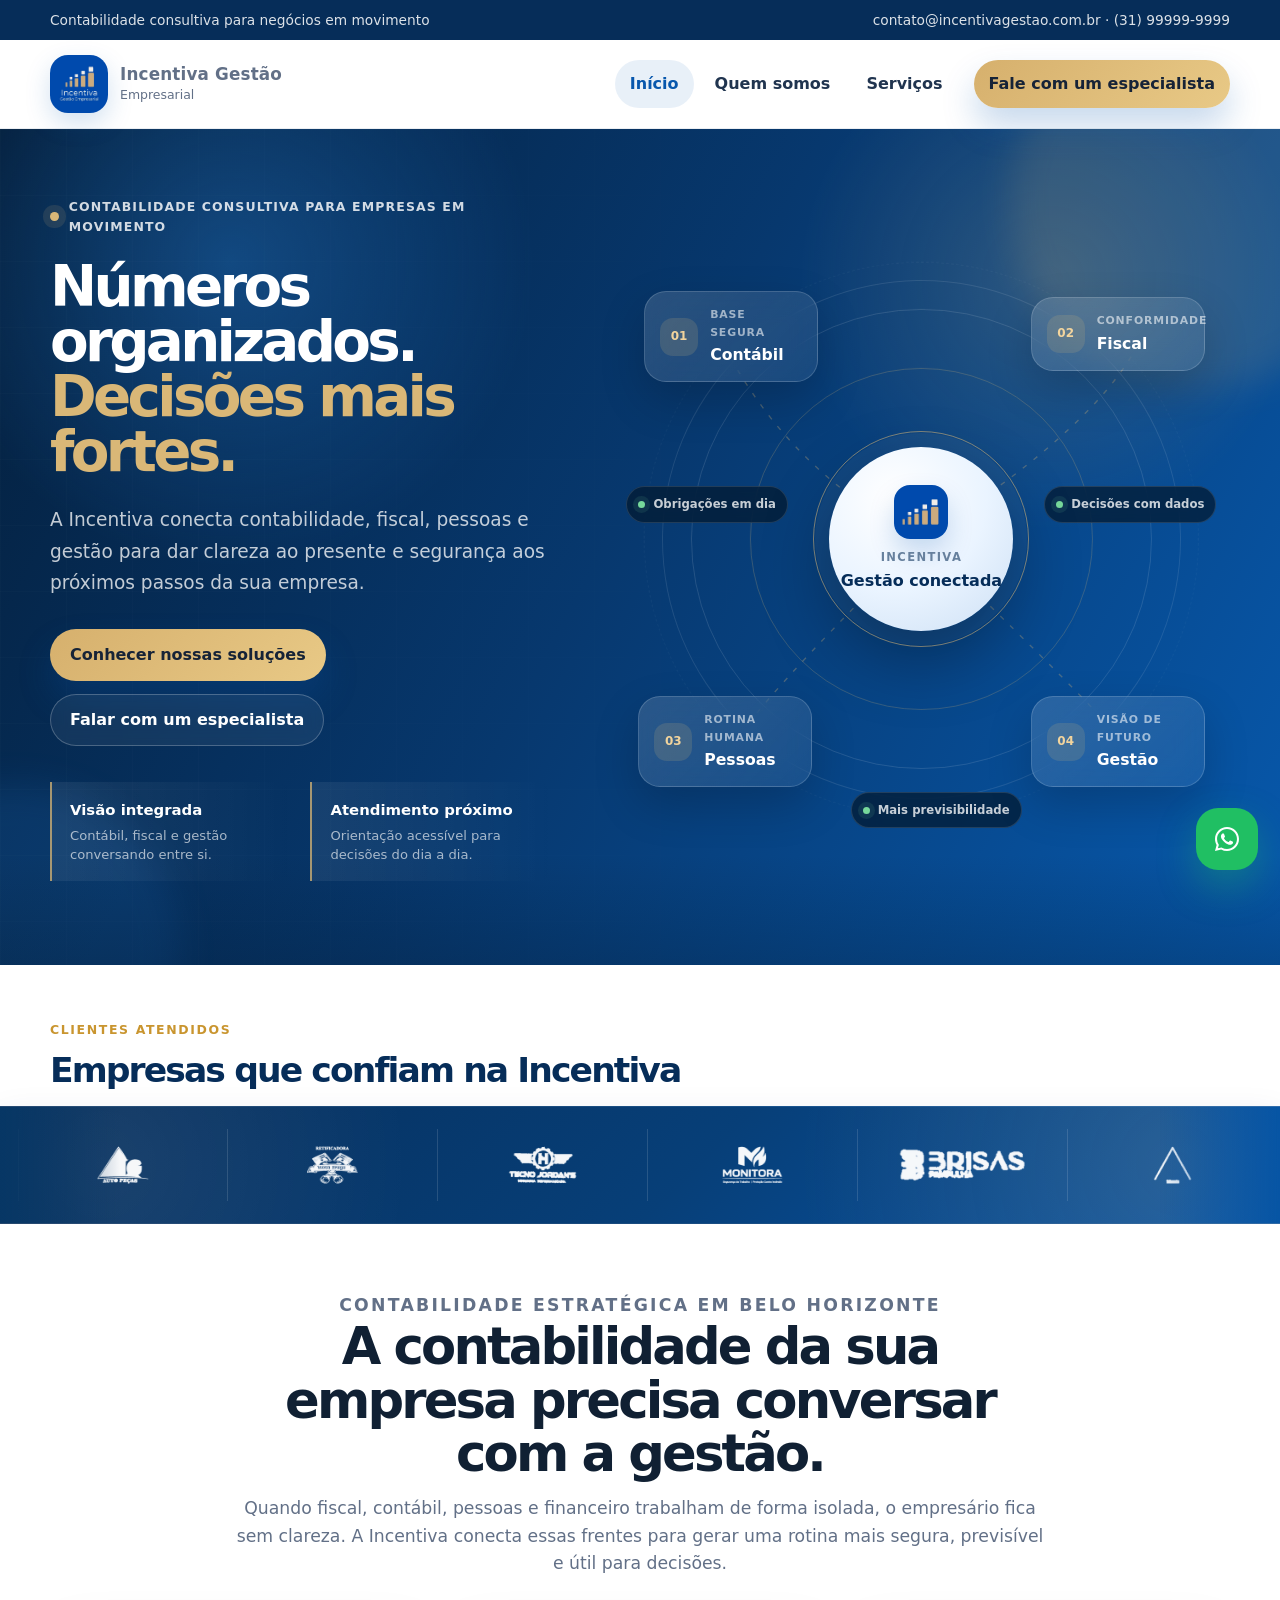
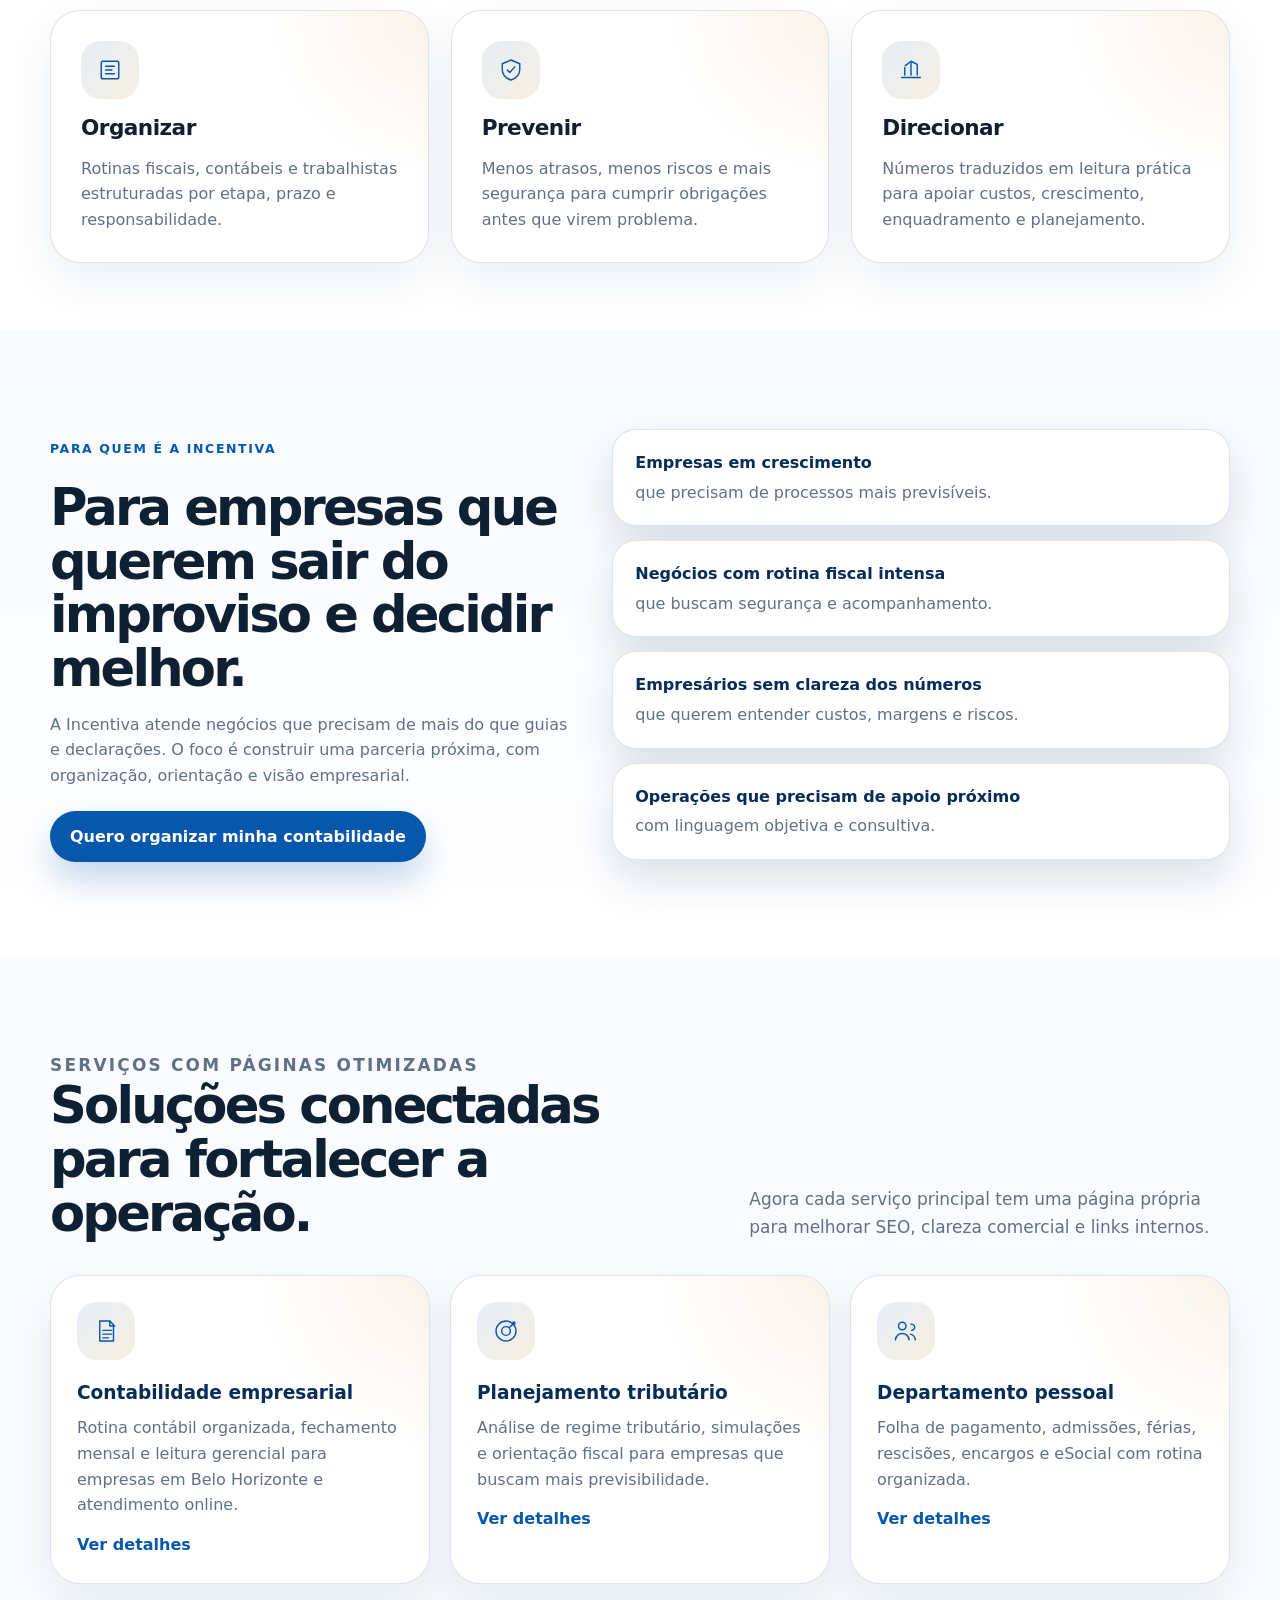
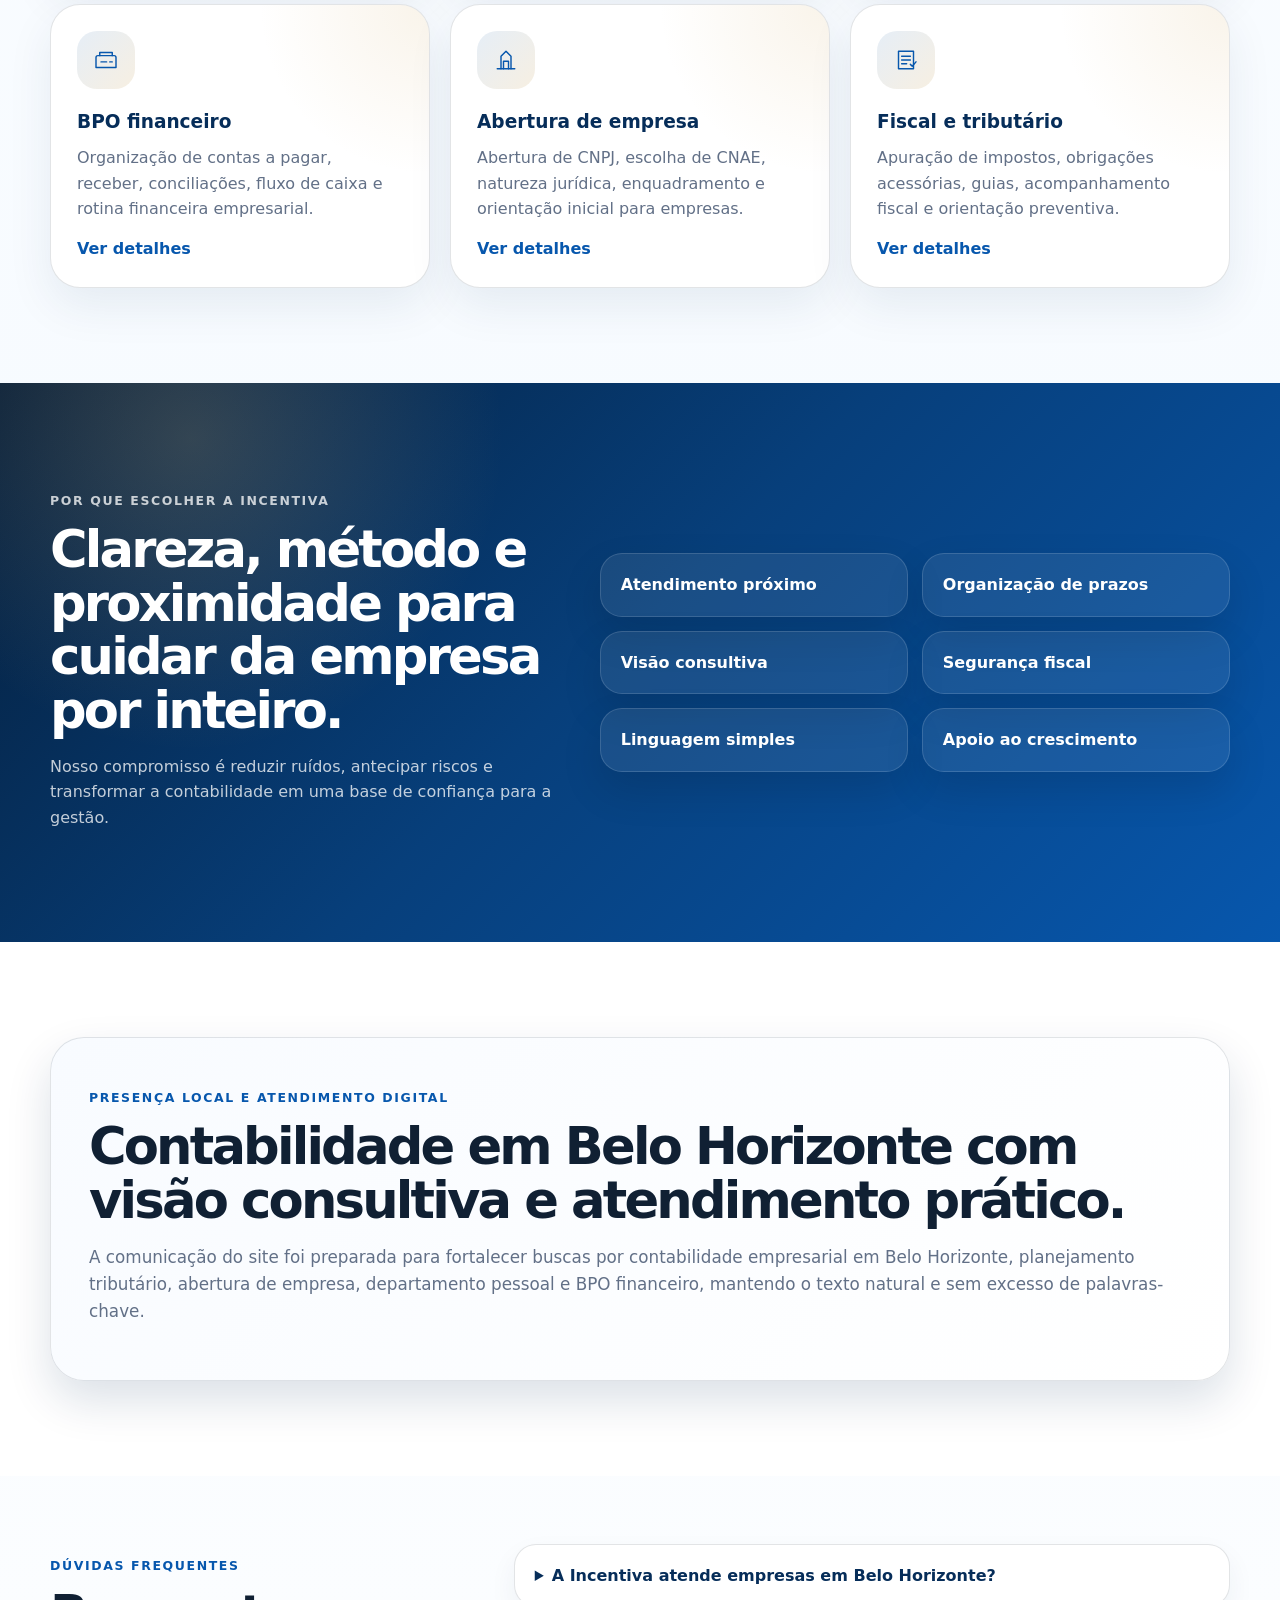
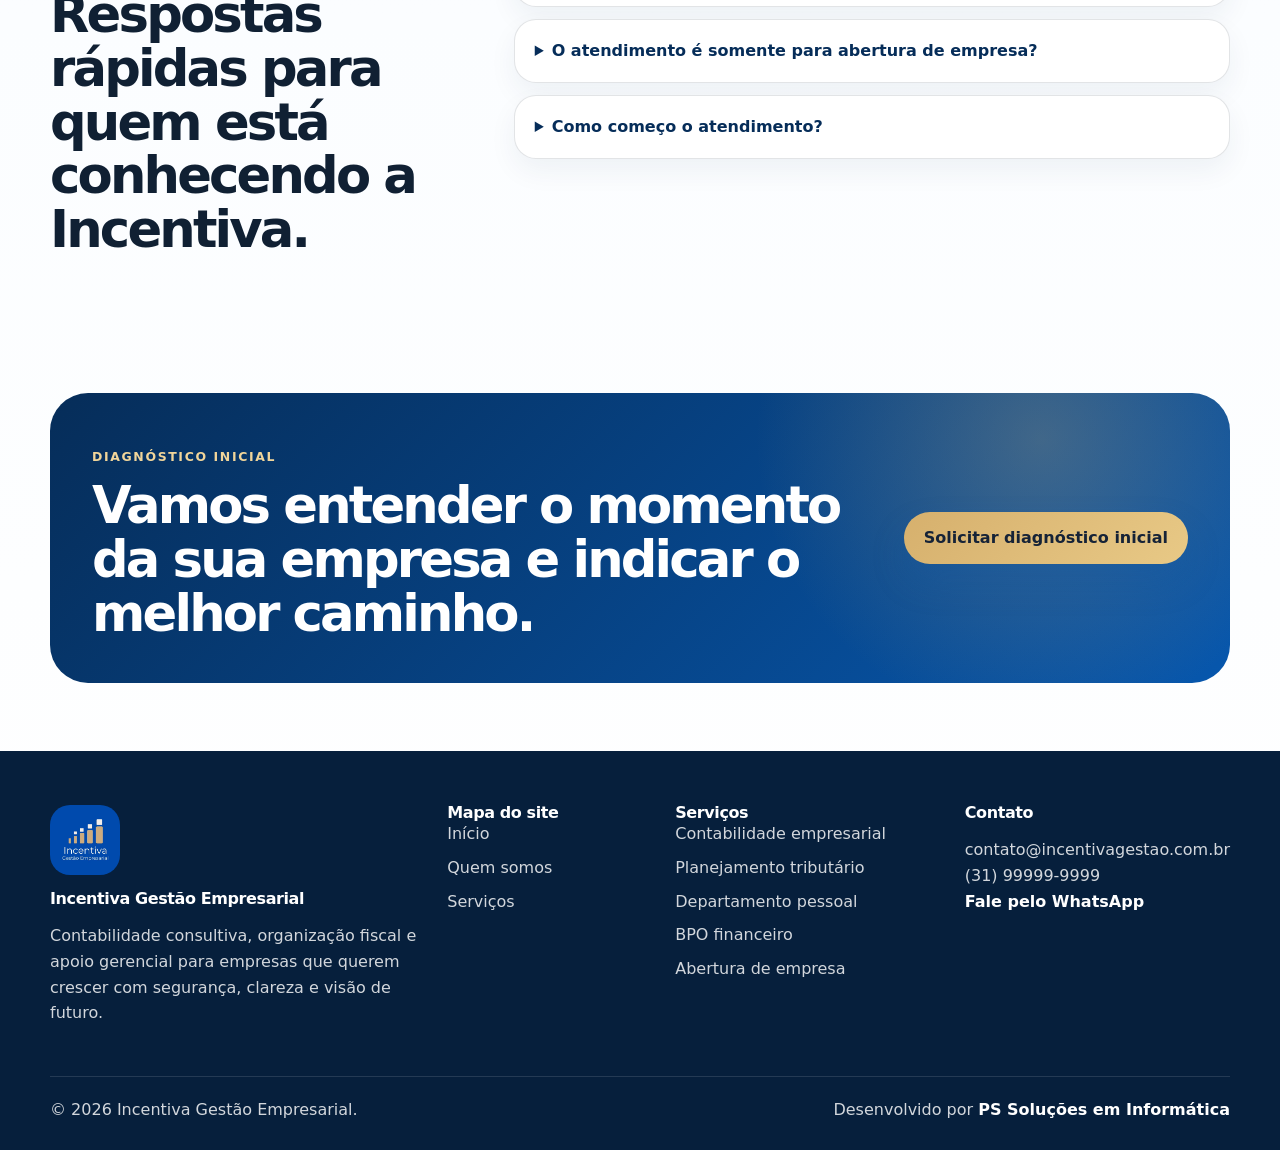
==== index.html @ bc701d18 "feat: atualizar pagina de BPO financeiro" ====
<!doctype html><html lang="pt-BR"><head><meta charset="utf-8"><meta name="viewport" content="width=device-width, initial-scale=1"><title>Contabilidade empresarial em Belo Horizonte | Incentiva Gestão</title><meta name="description" content="Contabilidade consultiva em Belo Horizonte para empresas que buscam clareza, organização fiscal, BPO financeiro e apoio gerencial."><link rel="canonical" href="https://pedrinns0610.github.io/incentivagestao/"><meta name="theme-color" content="#0757ad"><meta name="site-version" content="22-bpo-cliente"><meta property="og:title" content="Contabilidade empresarial em Belo Horizonte | Incentiva Gestão"><meta property="og:description" content="Contabilidade consultiva em Belo Horizonte para empresas que buscam clareza, organização fiscal, BPO financeiro e apoio gerencial."><meta property="og:type" content="website"><meta property="og:url" content="https://pedrinns0610.github.io/incentivagestao/"><meta property="og:image" content="https://pedrinns0610.github.io/incentivagestao/assets/img/logo-incentiva.png"><link rel="icon" type="image/png" sizes="512x512" href="https://pedrinns0610.github.io/incentivagestao/assets/img/favicon.png"><link rel="shortcut icon" href="https://pedrinns0610.github.io/incentivagestao/assets/img/favicon.png"><link rel="apple-touch-icon" href="https://pedrinns0610.github.io/incentivagestao/assets/img/favicon.png"><link rel="stylesheet" href="assets/css/style.css?v=22"><script type="application/ld+json">{"@context": "https://schema.org", "@graph": [{"@type": ["AccountingService", "LocalBusiness"], "@id": "https://pedrinns0610.github.io/incentivagestao/#empresa", "name": "Incentiva Gestão Empresarial", "url": "https://pedrinns0610.github.io/incentivagestao/", "logo": "https://pedrinns0610.github.io/incentivagestao/assets/img/logo-incentiva.png", "image": "https://pedrinns0610.github.io/incentivagestao/assets/img/logo-incentiva.png", "email": "contato@incentivagestao.com.br", "telephone": "+55 31 99999-9999", "address": {"@type": "PostalAddress", "addressLocality": "Belo Horizonte", "addressRegion": "MG", "addressCountry": "BR"}, "areaServed": "Brasil", "description": "Contabilidade consultiva, organização fiscal, departamento pessoal, BPO financeiro e apoio gerencial para empresas."}, {"@type": "WebPage", "@id": "https://pedrinns0610.github.io/incentivagestao/#webpage", "url": "https://pedrinns0610.github.io/incentivagestao/", "name": "Contabilidade empresarial em Belo Horizonte | Incentiva Gestão", "description": "Contabilidade consultiva em Belo Horizonte para empresas que buscam clareza, organização fiscal, BPO financeiro e apoio gerencial.", "isPartOf": {"@type": "WebSite", "@id": "https://pedrinns0610.github.io/incentivagestao/#website", "url": "https://pedrinns0610.github.io/incentivagestao/", "name": "Incentiva Gestão Empresarial"}, "about": {"@id": "https://pedrinns0610.github.io/incentivagestao/#empresa"}}, {"@type": "FAQPage", "@id": "https://pedrinns0610.github.io/incentivagestao/#faq", "mainEntity": [{"@type": "Question", "name": "A Incentiva atende empresas em Belo Horizonte?", "acceptedAnswer": {"@type": "Answer", "text": "Sim. A comunicação do site já está preparada para posicionar a Incentiva em Belo Horizonte/MG, com possibilidade de atendimento online para empresas de outras regiões."}}, {"@type": "Question", "name": "O atendimento é somente para abertura de empresa?", "acceptedAnswer": {"@type": "Answer", "text": "Não. A Incentiva pode apoiar abertura, contabilidade empresarial, fiscal, departamento pessoal, BPO financeiro e planejamento tributário."}}, {"@type": "Question", "name": "Como começo o atendimento?", "acceptedAnswer": {"@type": "Answer", "text": "O caminho principal é falar pelo WhatsApp para uma conversa inicial sobre o momento da empresa e os serviços mais adequados."}}]}]}</script></head><body><!-- Incentiva site version: 22-bpo-cliente --><a class="skip-link" href="#conteudo">Pular para o conteúdo</a>
<div class="topbar"><div class="container"><span>Contabilidade consultiva para negócios em movimento</span><span>contato@incentivagestao.com.br · (31) 99999-9999</span></div></div>
<header class="site-header">
  <div class="container nav-wrap">
    <a class="brand" href="index.html" aria-label="Incentiva Gestão Empresarial"><img class="brand-logo" src="assets/img/logo-incentiva.png" alt="Logo Incentiva Gestão"><span><strong>Incentiva Gestão</strong><span>Empresarial</span></span></a>
    <button class="menu-toggle" aria-label="Abrir menu">☰</button>
    <nav class="main-nav" aria-label="Menu principal">
      <a href="index.html">Início</a>
      <a href="quem-somos.html">Quem somos</a>
      <a href="servicos.html">Serviços</a>
      <a class="btn gold nav-cta" href="https://wa.me/5531999999999?text=Ol%C3%A1%21%20Vim%20pelo%20site%20da%20Incentiva%20e%20gostaria%20de%20falar%20com%20um%20especialista." target="_blank" rel="noopener">Fale com um especialista</a>
    </nav>
  </div>
</header><main id="conteudo"><section class="hero-orbit" aria-labelledby="hero-title">
  <div class="hero-orbit-grid-bg" aria-hidden="true"></div>
  <div class="hero-orbit-glow glow-one" aria-hidden="true"></div>
  <div class="hero-orbit-glow glow-two" aria-hidden="true"></div>

  <div class="container hero-orbit-layout">
    <div class="hero-orbit-copy reveal">
      <span class="hero-orbit-kicker"><i></i> Contabilidade consultiva para empresas em movimento</span>
      <h1 id="hero-title">Números organizados.<br><span>Decisões mais fortes.</span></h1>
      <p>A Incentiva conecta contabilidade, fiscal, pessoas e gestão para dar clareza ao presente e segurança aos próximos passos da sua empresa.</p>

      <div class="hero-orbit-actions">
        <a class="btn gold" href="servicos.html">Conhecer nossas soluções</a>
        <a class="btn hero-outline" href="https://wa.me/5531999999999" target="_blank" rel="noopener">Falar com um especialista</a>
      </div>

      <div class="hero-orbit-proof" aria-label="Diferenciais da Incentiva">
        <div><strong>Visão integrada</strong><span>Contábil, fiscal e gestão conversando entre si.</span></div>
        <div><strong>Atendimento próximo</strong><span>Orientação acessível para decisões do dia a dia.</span></div>
      </div>
    </div>

    <div class="decision-stage reveal" aria-label="Ecossistema de serviços da Incentiva">
      <div class="decision-canvas" id="decisionCanvas">
        <div class="decision-halo halo-a"></div>
        <div class="decision-halo halo-b"></div>
        <div class="decision-halo halo-c"></div>

        <svg class="decision-links" viewBox="0 0 600 600" aria-hidden="true">
          <path d="M300 300 C190 245 132 165 100 104" />
          <path d="M300 300 C408 232 486 166 520 104" />
          <path d="M300 300 C212 390 150 452 112 504" />
          <path d="M300 300 C395 392 460 455 505 505" />
        </svg>

        <div class="decision-core">
          <span class="core-ring"></span>
          <img src="assets/img/favicon.png" alt="">
          <small>Incentiva</small>
          <strong>Gestão conectada</strong>
        </div>

        <article class="orbit-service service-contabil">
          <span>01</span><div><small>Base segura</small><strong>Contábil</strong></div>
        </article>
        <article class="orbit-service service-fiscal">
          <span>02</span><div><small>Conformidade</small><strong>Fiscal</strong></div>
        </article>
        <article class="orbit-service service-pessoas">
          <span>03</span><div><small>Rotina humana</small><strong>Pessoas</strong></div>
        </article>
        <article class="orbit-service service-gestao">
          <span>04</span><div><small>Visão de futuro</small><strong>Gestão</strong></div>
        </article>

        <div class="decision-signal signal-one"><i></i><span>Obrigações em dia</span></div>
        <div class="decision-signal signal-two"><i></i><span>Decisões com dados</span></div>
        <div class="decision-signal signal-three"><i></i><span>Mais previsibilidade</span></div>
      </div>
    </div>
  </div>
</section>

<section class="client-marquee-section" aria-labelledby="clientes-title">
  <div class="container client-marquee-card">
    <div class="client-marquee-header">
      <div>
        <p class="kicker kicker-light">Clientes atendidos</p>
        <h2 id="clientes-title">Empresas que confiam na Incentiva</h2>
      </div>
    </div>
    <div class="client-marquee-shell">
      <div class="client-marquee-fade fade-left" aria-hidden="true"></div>
      <div class="client-marquee-fade fade-right" aria-hidden="true"></div>
      <div class="client-marquee-track">
        <div class="client-logo-item"><img src="assets/img/clientes/mg-auto-pecas.png" alt="Logo de MG Auto Peças" loading="lazy"></div>
<div class="client-logo-item"><img src="assets/img/clientes/retificadora-weto-fraga.png" alt="Logo de Retificadora Weto Fraga" loading="lazy"></div>
<div class="client-logo-item"><img src="assets/img/clientes/tecno-jordans.png" alt="Logo de Tecno Jordan's" loading="lazy"></div>
<div class="client-logo-item"><img src="assets/img/clientes/monitora.png" alt="Logo de Monitora" loading="lazy"></div>
<div class="client-logo-item"><img src="assets/img/clientes/brisas-pampulha.png" alt="Logo de Brisas Pampulha" loading="lazy"></div>
<div class="client-logo-item"><img src="assets/img/clientes/triangle.png" alt="Logo de Triangle" loading="lazy"></div>
<div class="client-logo-item"><img src="assets/img/clientes/uaibag.png" alt="Logo de Uaibag" loading="lazy"></div>
<div class="client-logo-item"><img src="assets/img/clientes/legumes-dhii.png" alt="Logo de Legumes D'Hii" loading="lazy"></div>
<div class="client-logo-item"><img src="assets/img/clientes/allegro.png" alt="Logo de Allegro" loading="lazy"></div>
<div class="client-logo-item"><img src="assets/img/clientes/solucoes.png" alt="Logo de S Soluções" loading="lazy"></div>
<div class="client-logo-item"><img src="assets/img/clientes/ps-info.png" alt="Logo de PS Info" loading="lazy"></div>
<div class="client-logo-item"><img src="assets/img/clientes/bhtz-telecom.png" alt="Logo de BHTZ Telecom" loading="lazy"></div>
<div class="client-logo-item"><img src="assets/img/clientes/ars-centro-automotivo.png" alt="Logo de ARS Centro Automotivo" loading="lazy"></div>
<div class="client-logo-item"><img src="assets/img/clientes/fgti-solucoes-administrativas.png" alt="Logo de FGTI Soluções Administrativas" loading="lazy"></div>
<div class="client-logo-item"><img src="assets/img/clientes/laila-brand-shop.png" alt="Logo de Laila Brand Shop" loading="lazy"></div>
<div class="client-logo-item"><img src="assets/img/clientes/espeto-do-paulista.png" alt="Logo de Espeto do Paulista" loading="lazy"></div>
<div class="client-logo-item"><img src="assets/img/clientes/ms-pneumaticas.png" alt="Logo de MS Pneumáticas" loading="lazy"></div>
<div class="client-logo-item"><img src="assets/img/clientes/msba.png" alt="Logo de MSBA" loading="lazy"></div>
<div class="client-logo-item"><img src="assets/img/clientes/otica-preco-justo.png" alt="Logo de Ótica Preço Justo" loading="lazy"></div>
<div class="client-logo-item"><img src="assets/img/clientes/papel-and-co.png" alt="Logo de Papel & Co." loading="lazy"></div>
        <div class="client-logo-item" aria-hidden="true"><img src="assets/img/clientes/mg-auto-pecas.png" alt="" loading="lazy"></div>
<div class="client-logo-item" aria-hidden="true"><img src="assets/img/clientes/retificadora-weto-fraga.png" alt="" loading="lazy"></div>
<div class="client-logo-item" aria-hidden="true"><img src="assets/img/clientes/tecno-jordans.png" alt="" loading="lazy"></div>
<div class="client-logo-item" aria-hidden="true"><img src="assets/img/clientes/monitora.png" alt="" loading="lazy"></div>
<div class="client-logo-item" aria-hidden="true"><img src="assets/img/clientes/brisas-pampulha.png" alt="" loading="lazy"></div>
<div class="client-logo-item" aria-hidden="true"><img src="assets/img/clientes/triangle.png" alt="" loading="lazy"></div>
<div class="client-logo-item" aria-hidden="true"><img src="assets/img/clientes/uaibag.png" alt="" loading="lazy"></div>
<div class="client-logo-item" aria-hidden="true"><img src="assets/img/clientes/legumes-dhii.png" alt="" loading="lazy"></div>
<div class="client-logo-item" aria-hidden="true"><img src="assets/img/clientes/allegro.png" alt="" loading="lazy"></div>
<div class="client-logo-item" aria-hidden="true"><img src="assets/img/clientes/solucoes.png" alt="" loading="lazy"></div>
<div class="client-logo-item" aria-hidden="true"><img src="assets/img/clientes/ps-info.png" alt="" loading="lazy"></div>
<div class="client-logo-item" aria-hidden="true"><img src="assets/img/clientes/bhtz-telecom.png" alt="" loading="lazy"></div>
<div class="client-logo-item" aria-hidden="true"><img src="assets/img/clientes/ars-centro-automotivo.png" alt="" loading="lazy"></div>
<div class="client-logo-item" aria-hidden="true"><img src="assets/img/clientes/fgti-solucoes-administrativas.png" alt="" loading="lazy"></div>
<div class="client-logo-item" aria-hidden="true"><img src="assets/img/clientes/laila-brand-shop.png" alt="" loading="lazy"></div>
<div class="client-logo-item" aria-hidden="true"><img src="assets/img/clientes/espeto-do-paulista.png" alt="" loading="lazy"></div>
<div class="client-logo-item" aria-hidden="true"><img src="assets/img/clientes/ms-pneumaticas.png" alt="" loading="lazy"></div>
<div class="client-logo-item" aria-hidden="true"><img src="assets/img/clientes/msba.png" alt="" loading="lazy"></div>
<div class="client-logo-item" aria-hidden="true"><img src="assets/img/clientes/otica-preco-justo.png" alt="" loading="lazy"></div>
<div class="client-logo-item" aria-hidden="true"><img src="assets/img/clientes/papel-and-co.png" alt="" loading="lazy"></div>
      </div>
    </div>
  </div>
</section>

<section class="section compact after-hero">
  <div class="container">
    <div class="section-intro reveal">
      <p class="kicker">Contabilidade estratégica em Belo Horizonte</p>
      <h2>A contabilidade da sua empresa precisa conversar com a gestão.</h2>
      <p>Quando fiscal, contábil, pessoas e financeiro trabalham de forma isolada, o empresário fica sem clareza. A Incentiva conecta essas frentes para gerar uma rotina mais segura, previsível e útil para decisões.</p>
    </div>
    <div class="grid three orbit-card-grid">
      <article class="orbit-card reveal"><span class="icon-line"><svg viewBox="0 0 48 48" aria-hidden="true"><path d="M13 10h22a3 3 0 0 1 3 3v22a3 3 0 0 1-3 3H13a3 3 0 0 1-3-3V13a3 3 0 0 1 3-3Z"/><path d="M17 18h14M17 24h10M17 30h14"/></svg></span><h3>Organizar</h3><p>Rotinas fiscais, contábeis e trabalhistas estruturadas por etapa, prazo e responsabilidade.</p></article>
      <article class="orbit-card reveal"><span class="icon-line"><svg viewBox="0 0 48 48" aria-hidden="true"><path d="M24 8 38 14v9c0 9-6 14-14 17-8-3-14-8-14-17v-9l14-6Z"/><path d="m18 24 4 4 8-9"/></svg></span><h3>Prevenir</h3><p>Menos atrasos, menos riscos e mais segurança para cumprir obrigações antes que virem problema.</p></article>
      <article class="orbit-card reveal"><span class="icon-line"><svg viewBox="0 0 48 48" aria-hidden="true"><path d="M9 36h30"/><path d="M14 32V20m10 12V12m10 20V16"/><path d="m15 17 9-7 10 5"/></svg></span><h3>Direcionar</h3><p>Números traduzidos em leitura prática para apoiar custos, crescimento, enquadramento e planejamento.</p></article>
    </div>
  </div>
</section>
<section class="section soft-section">
  <div class="container target-grid">
    <div class="target-copy reveal"><p class="kicker">Para quem é a Incentiva</p><h2>Para empresas que querem sair do improviso e decidir melhor.</h2><p class="muted">A Incentiva atende negócios que precisam de mais do que guias e declarações. O foco é construir uma parceria próxima, com organização, orientação e visão empresarial.</p><a class="btn" href="https://wa.me/5531999999999?text=Ol%C3%A1%21%20Quero%20organizar%20minha%20contabilidade%20com%20a%20Incentiva." target="_blank" rel="noopener">Quero organizar minha contabilidade</a></div>
    <div class="target-list reveal"><div><strong>Empresas em crescimento</strong><span>que precisam de processos mais previsíveis.</span></div><div><strong>Negócios com rotina fiscal intensa</strong><span>que buscam segurança e acompanhamento.</span></div><div><strong>Empresários sem clareza dos números</strong><span>que querem entender custos, margens e riscos.</span></div><div><strong>Operações que precisam de apoio próximo</strong><span>com linguagem objetiva e consultiva.</span></div></div>
  </div>
</section>
<section class="section">
  <div class="container">
    <div class="section-head"><div><p class="kicker">Serviços com páginas otimizadas</p><h2>Soluções conectadas para fortalecer a operação.</h2></div><p>Agora cada serviço principal tem uma página própria para melhorar SEO, clareza comercial e links internos.</p></div>
    <div class="service-link-grid"><a class="service-link-card reveal" href="contabilidade-empresarial.html"><span class="icon-line"><svg viewBox="0 0 48 48" aria-hidden="true"><path d="M14 8h16l6 6v26H14Z"/><path d="M30 8v8h8M19 23h14M19 29h14M19 35h9"/></svg></span><strong>Contabilidade empresarial</strong><p>Rotina contábil organizada, fechamento mensal e leitura gerencial para empresas em Belo Horizonte e atendimento online.</p><em>Ver detalhes</em></a><a class="service-link-card reveal" href="planejamento-tributario.html"><span class="icon-line"><svg viewBox="0 0 48 48" aria-hidden="true"><path d="M24 40a16 16 0 1 0 0-32 16 16 0 0 0 0 32Z"/><path d="M24 31a7 7 0 1 0 0-14 7 7 0 0 0 0 14Z"/><path d="m30 18 8-8M35 10h3v3"/></svg></span><strong>Planejamento tributário</strong><p>Análise de regime tributário, simulações e orientação fiscal para empresas que buscam mais previsibilidade.</p><em>Ver detalhes</em></a><a class="service-link-card reveal" href="departamento-pessoal.html"><span class="icon-line"><svg viewBox="0 0 48 48" aria-hidden="true"><path d="M18 22a6 6 0 1 0 0-12 6 6 0 0 0 0 12Z"/><path d="M7 38c1.5-7 6-10 11-10s9.5 3 11 10"/><path d="M33 23a5 5 0 1 0-1-9.9"/><path d="M31 29c4 .6 7 3.4 8 9"/></svg></span><strong>Departamento pessoal</strong><p>Folha de pagamento, admissões, férias, rescisões, encargos e eSocial com rotina organizada.</p><em>Ver detalhes</em></a><a class="service-link-card reveal" href="bpo-financeiro.html"><span class="icon-line"><svg viewBox="0 0 48 48" aria-hidden="true"><path d="M11 17h26a3 3 0 0 1 3 3v16H8V20a3 3 0 0 1 3-3Z"/><path d="M14 17v-5h20v5"/><path d="M16 27h9M30 27h4"/></svg></span><strong>BPO financeiro</strong><p>Organização de contas a pagar, receber, conciliações, fluxo de caixa e rotina financeira empresarial.</p><em>Ver detalhes</em></a><a class="service-link-card reveal" href="abertura-de-empresa.html"><span class="icon-line"><svg viewBox="0 0 48 48" aria-hidden="true"><path d="M10 38h28"/><path d="M16 38V18l8-8 8 8v20"/><path d="M20 38V26h8v12"/></svg></span><strong>Abertura de empresa</strong><p>Abertura de CNPJ, escolha de CNAE, natureza jurídica, enquadramento e orientação inicial para empresas.</p><em>Ver detalhes</em></a><a class="service-link-card reveal" href="fiscal-tributario.html"><span class="icon-line"><svg viewBox="0 0 48 48" aria-hidden="true"><path d="M12 10h24v28H12Z"/><path d="M17 18h14M17 24h14M17 30h8"/><path d="M31 31l3 3 6-7"/></svg></span><strong>Fiscal e tributário</strong><p>Apuração de impostos, obrigações acessórias, guias, acompanhamento fiscal e orientação preventiva.</p><em>Ver detalhes</em></a></div>
  </div>
</section>
<section class="section dark-trust">
  <div class="container trust-layout">
    <div class="reveal"><p class="kicker kicker-gold">Por que escolher a Incentiva</p><h2>Clareza, método e proximidade para cuidar da empresa por inteiro.</h2><p>Nosso compromisso é reduzir ruídos, antecipar riscos e transformar a contabilidade em uma base de confiança para a gestão.</p></div>
    <div class="trust-grid reveal"><span>Atendimento próximo</span><span>Organização de prazos</span><span>Visão consultiva</span><span>Segurança fiscal</span><span>Linguagem simples</span><span>Apoio ao crescimento</span></div>
  </div>
</section>
<section class="section seo-local">
  <div class="container seo-local-card reveal">
    <p class="kicker">Presença local e atendimento digital</p>
    <h2>Contabilidade em Belo Horizonte com visão consultiva e atendimento prático.</h2>
    <p>A comunicação do site foi preparada para fortalecer buscas por contabilidade empresarial em Belo Horizonte, planejamento tributário, abertura de empresa, departamento pessoal e BPO financeiro, mantendo o texto natural e sem excesso de palavras-chave.</p>
  </div>
</section>
<section class="section compact faq-section">
  <div class="container faq-grid">
    <div class="reveal"><p class="kicker">Dúvidas frequentes</p><h2>Respostas rápidas para quem está conhecendo a Incentiva.</h2></div>
    <div class="faq-list reveal"><details><summary>A Incentiva atende empresas em Belo Horizonte?</summary><p>Sim. A comunicação do site já está preparada para posicionar a Incentiva em Belo Horizonte/MG, com possibilidade de atendimento online para empresas de outras regiões.</p></details><details><summary>O atendimento é somente para abertura de empresa?</summary><p>Não. A Incentiva pode apoiar abertura, contabilidade empresarial, fiscal, departamento pessoal, BPO financeiro e planejamento tributário.</p></details><details><summary>Como começo o atendimento?</summary><p>O caminho principal é falar pelo WhatsApp para uma conversa inicial sobre o momento da empresa e os serviços mais adequados.</p></details></div>
  </div>
</section>
<section class="section compact">
  <div class="container band reveal"><div><p class="kicker kicker-gold">Diagnóstico inicial</p><h2>Vamos entender o momento da sua empresa e indicar o melhor caminho.</h2></div><a class="btn gold" href="https://wa.me/5531999999999?text=Ol%C3%A1%21%20Gostaria%20de%20solicitar%20um%20diagn%C3%B3stico%20inicial%20para%20minha%20empresa." target="_blank" rel="noopener">Solicitar diagnóstico inicial</a></div>
</section></main><footer class="site-footer"><div class="container footer-grid footer-grid-v11"><div><img class="footer-logo" src="assets/img/logo-incentiva.png" alt="Logo Incentiva"><h3>Incentiva Gestão Empresarial</h3><p>Contabilidade consultiva, organização fiscal e apoio gerencial para empresas que querem crescer com segurança, clareza e visão de futuro.</p></div><div><h3>Mapa do site</h3><nav class="footer-links"><a href="index.html">Início</a><a href="quem-somos.html">Quem somos</a><a href="servicos.html">Serviços</a></nav></div><div><h3>Serviços</h3><nav class="footer-links"><a href="contabilidade-empresarial.html">Contabilidade empresarial</a><a href="planejamento-tributario.html">Planejamento tributário</a><a href="departamento-pessoal.html">Departamento pessoal</a><a href="bpo-financeiro.html">BPO financeiro</a><a href="abertura-de-empresa.html">Abertura de empresa</a></nav></div><div><h3>Contato</h3><p>contato@incentivagestao.com.br<br>(31) 99999-9999<br><a href="https://wa.me/5531999999999?text=Ol%C3%A1%21%20Gostaria%20de%20conversar%20sobre%20minha%20empresa." target="_blank" rel="noopener">Fale pelo WhatsApp</a></p></div></div><div class="container dev"><span>© 2026 Incentiva Gestão Empresarial.</span><span>Desenvolvido por <a href="https://www.psinformatica.com.br" target="_blank" rel="noopener">PS Soluções em Informática</a></span></div></footer>
<a class="whatsapp-float" href="https://wa.me/5531999999999?text=Ol%C3%A1%21%20Vim%20pelo%20site%20da%20Incentiva%20e%20quero%20falar%20com%20um%20especialista." target="_blank" rel="noopener" aria-label="Falar no WhatsApp"><span class="whatsapp-bubble">Fale agora com um dos nossos especialistas</span><span class="whatsapp-btn" aria-hidden="true"><svg viewBox="0 0 32 32" fill="currentColor" xmlns="http://www.w3.org/2000/svg"><path d="M16.001 3.2c-7.068 0-12.8 5.729-12.8 12.797 0 2.263.595 4.474 1.725 6.42L3.2 28.8l6.545-1.676a12.74 12.74 0 0 0 6.256 1.673h.005c7.066 0 12.794-5.729 12.794-12.799C28.8 8.93 23.069 3.2 16.001 3.2Zm0 23.496h-.004a10.63 10.63 0 0 1-5.42-1.49l-.389-.231-3.885.995 1.037-3.788-.253-.392A10.615 10.615 0 0 1 5.37 16c0-5.86 4.768-10.629 10.631-10.629 2.84.001 5.509 1.107 7.517 3.115 2.008 2.008 3.115 4.68 3.113 7.517 0 5.862-4.768 10.631-10.63 10.631Zm5.83-7.958c-.319-.16-1.888-.93-2.18-1.037-.292-.106-.505-.16-.718.16-.213.319-.824 1.037-1.01 1.25-.186.213-.372.24-.691.08-.319-.16-1.348-.497-2.566-1.584-.948-.845-1.589-1.888-1.775-2.207-.186-.319-.02-.491.14-.65.144-.143.319-.372.478-.558.16-.186.213-.319.319-.532.106-.213.053-.399-.027-.558-.08-.16-.718-1.729-.984-2.366-.26-.623-.524-.538-.718-.547l-.611-.011c-.213 0-.558.08-.85.399-.292.319-1.116 1.09-1.116 2.658 0 1.569 1.143 3.085 1.302 3.298.16.213 2.25 3.437 5.451 4.816.761.328 1.355.524 1.818.671.764.243 1.46.209 2.01.127.613-.091 1.888-.771 2.154-1.516.266-.745.266-1.383.186-1.516-.08-.133-.292-.213-.611-.372Z"/></svg></span></a><script src="assets/js/main.js?v=22"></script></body></html>
---- assets/css/style.css ----
:root{
  --blue:#0757ad;
  --blue-900:#062d59;
  --blue-800:#0a4485;
  --blue-700:#0f66c8;
  --gold:#d6b06d;
  --gold-2:#f1d59a;
  --ink:#102033;
  --muted:#627087;
  --muted-2:#7c8ca3;
  --ice:#f6f9fd;
  --white:#fff;
  --line:rgba(16,32,51,.12);
  --line-soft:rgba(255,255,255,.16);
  --shadow:0 24px 80px rgba(6,45,89,.16);
  --shadow-soft:0 20px 45px rgba(10,42,82,.14);
  --radius:28px;
  --container:min(1180px, calc(100% - 40px));
}
*{box-sizing:border-box}html{scroll-behavior:smooth}body{margin:0;font-family:Inter,ui-sans-serif,system-ui,-apple-system,BlinkMacSystemFont,"Segoe UI",sans-serif;color:var(--ink);background:linear-gradient(180deg,#fff 0%,#f7fbff 62%,#fff 100%);line-height:1.6}a{color:inherit;text-decoration:none}img{max-width:100%;display:block}::selection{background:var(--gold);color:var(--blue-900)}
.container{width:var(--container);margin:auto}.skip-link{position:absolute;left:-999px}.skip-link:focus{left:16px;top:16px;background:var(--blue);color:#fff;padding:10px 14px;border-radius:12px;z-index:99}.topbar{background:#062d59;color:rgba(255,255,255,.86);font-size:.86rem}.topbar .container{display:flex;gap:20px;justify-content:space-between;align-items:center;padding:9px 0}.site-header{position:sticky;top:0;background:rgba(255,255,255,.86);backdrop-filter:blur(18px);z-index:50;border-bottom:1px solid rgba(6,45,89,.08)}.nav-wrap{display:flex;align-items:center;justify-content:space-between;padding:15px 0}.brand{display:flex;align-items:center;gap:12px}.brand-logo{width:58px;height:58px;border-radius:18px;object-fit:cover;box-shadow:0 10px 26px rgba(7,87,173,.18)}.brand strong{font-size:1.05rem;letter-spacing:.01em}.brand span{display:block;font-size:.78rem;color:var(--muted);margin-top:-2px}.main-nav{display:flex;align-items:center;gap:6px}.main-nav a{padding:11px 15px;border-radius:999px;font-weight:700;color:#20344f}.main-nav a:hover,.main-nav a.active{background:rgba(7,87,173,.09);color:var(--blue)}.nav-cta{margin-left:10px}.btn{display:inline-flex;align-items:center;justify-content:center;gap:10px;border:0;border-radius:999px;padding:13px 20px;font-weight:800;cursor:pointer;transition:.25s ease;background:var(--blue);color:#fff;box-shadow:0 18px 34px rgba(7,87,173,.23)}.btn:hover{transform:translateY(-2px);box-shadow:0 24px 44px rgba(7,87,173,.28)}.btn.alt{background:#fff;color:var(--blue);box-shadow:inset 0 0 0 1px rgba(7,87,173,.15),0 18px 34px rgba(7,87,173,.08)}.btn.gold{background:linear-gradient(135deg,var(--gold),#e8c986);color:#162337}.menu-toggle{display:none;width:46px;height:46px;border:0;border-radius:14px;background:rgba(7,87,173,.09);color:var(--blue);font-size:1.4rem}

.hero{position:relative;overflow:hidden;background:#ffffff;padding:34px 0 48px;border-bottom:1px solid rgba(6,45,89,.06)}.hero-immersive:before{content:"";position:absolute;inset:0;background:radial-gradient(circle at 12% 16%,rgba(7,87,173,.06),transparent 22%),radial-gradient(circle at 86% 14%,rgba(214,176,109,.12),transparent 18%);pointer-events:none}.hero-grid{display:grid;grid-template-columns:minmax(0,.92fr) minmax(0,1.08fr);gap:42px;align-items:center}.hero-copy{position:relative;z-index:2}.eyebrow{display:inline-flex;align-items:center;gap:10px;padding:8px 12px;border:1px solid rgba(7,87,173,.12);background:rgba(7,87,173,.06);border-radius:999px;font-weight:800;font-size:.83rem;color:var(--blue)}h1,h2,h3{line-height:1.05;margin:0;color:inherit}h1{font-size:clamp(2.15rem,3.7vw,3.75rem);letter-spacing:-.06em;margin:16px 0 16px}h2{font-size:clamp(2rem,4vw,3.45rem);letter-spacing:-.055em}h3{font-size:1.35rem;letter-spacing:-.025em}.lead-dark{font-size:clamp(1rem,1.6vw,1.08rem);color:var(--muted);max-width:620px}.hero-actions{display:flex;flex-wrap:wrap;gap:13px;margin-top:30px}.hero-chips{display:flex;flex-wrap:wrap;gap:11px;margin-top:26px}.hero-chips span{padding:10px 13px;border-radius:999px;background:#fff;border:1px solid var(--line);box-shadow:var(--shadow-soft);font-weight:700;color:#28415f}.rotating-words{position:relative;display:inline-block;min-width:6.8ch;color:var(--blue)}.rotating-word{position:absolute;left:0;top:0;opacity:0;transform:translateY(12px);transition:.35s ease}.rotating-word.is-active{position:relative;opacity:1;transform:translateY(0)}
.hero-showcase{position:relative;min-height:560px}.mesh{position:absolute;border-radius:50%;filter:blur(30px);opacity:.8}.mesh.one{width:260px;height:260px;background:rgba(7,87,173,.18);right:30px;top:10px}.mesh.two{width:220px;height:220px;background:rgba(214,176,109,.24);left:30px;bottom:24px}.dashboard-shell{position:relative;height:560px;border-radius:36px;padding:24px;background:linear-gradient(135deg,#062d59 0%,#0a4f9c 45%,#0d6bd1 100%);box-shadow:0 28px 80px rgba(10,42,82,.2);border:1px solid rgba(255,255,255,.12);overflow:hidden}.panel,.floating-card{background:rgba(255,255,255,.92);backdrop-filter:blur(14px);border:1px solid rgba(255,255,255,.62);box-shadow:0 22px 50px rgba(12,40,78,.16);border-radius:26px}.header-panel{position:absolute;left:24px;right:110px;top:24px;padding:24px 24px 22px;background:linear-gradient(135deg,rgba(6,45,89,.98),rgba(11,108,204,.95));color:#fff;border-color:rgba(255,255,255,.12);z-index:2}.panel-label{display:inline-block;margin-bottom:12px;padding:8px 12px;border-radius:999px;background:rgba(255,255,255,.12);font-size:.76rem;font-weight:800;letter-spacing:.08em;text-transform:uppercase}.header-panel strong{display:block;font-size:1.55rem;letter-spacing:-.04em;line-height:1.1}.muted-light{color:rgba(255,255,255,.78);margin:14px 0 0}.chart-panel{position:absolute;left:70px;right:34px;bottom:30px;padding:24px 22px 20px;z-index:1}.chart-top{display:flex;justify-content:space-between;gap:18px;align-items:end;margin-bottom:26px}.chart-top span{font-weight:700;color:#2f4766}.chart-top strong{font-size:1.05rem;color:var(--blue-900)}.bar-chart{height:220px;display:flex;align-items:end;gap:14px}.bar-chart span{flex:1;height:var(--h);border-radius:18px 18px 10px 10px;background:linear-gradient(180deg,#2f7fe2,#0a4d9f);position:relative;animation:rise 1.2s ease both}.bar-chart span:nth-child(2n){background:linear-gradient(180deg,#f0cd8b,#d4aa62)}.bar-chart span:after{content:"";position:absolute;left:0;right:0;bottom:0;height:28%;background:linear-gradient(180deg,transparent,rgba(255,255,255,.18));border-radius:inherit}.chart-legends{display:flex;justify-content:space-between;color:var(--muted);font-weight:700;margin-top:18px}.floating-card{position:absolute;padding:15px 16px;max-width:200px;z-index:3}.floating-card strong{display:block;font-size:.96rem;margin-bottom:5px}.floating-card p{margin:0;color:var(--muted);font-size:.84rem;line-height:1.4}.card-a{left:-8px;top:124px}.card-b{right:-10px;top:126px}.card-c{right:24px;bottom:-10px;left:auto}
@keyframes rise{from{height:10%;opacity:.15;transform:translateY(18px)}to{opacity:1;transform:none}}
@keyframes floatY{0%,100%{transform:translateY(0)}50%{transform:translateY(-10px)}}.floating-card,.mesh{animation:floatY 7s ease-in-out infinite}.card-b{animation-delay:.6s}.card-c{animation-delay:1.1s}.mesh.two{animation-delay:1.2s}

.section{padding:95px 0}.section.compact{padding:68px 0}.section-head{display:flex;justify-content:space-between;gap:30px;align-items:end;margin-bottom:34px}.section-head p{max-width:610px;color:var(--muted);margin:0;font-size:1.06rem}.kicker{color:var(--blue);font-weight:900;letter-spacing:.13em;text-transform:uppercase;font-size:.78rem;margin-bottom:12px}.kicker-gold{color:var(--gold-2)}.soft-section{background:linear-gradient(180deg,#f7fbff,#ffffff)}.grid{display:grid;gap:22px}.grid.two{grid-template-columns:repeat(2,1fr)}.grid.three{grid-template-columns:repeat(3,1fr)}.grid.four{grid-template-columns:repeat(4,1fr)}.card{background:#fff;border:1px solid var(--line);border-radius:var(--radius);padding:28px;box-shadow:0 18px 48px rgba(6,45,89,.07);transition:.25s ease}.card:hover{transform:translateY(-6px);box-shadow:var(--shadow)}.icon{width:54px;height:54px;border-radius:18px;display:grid;place-items:center;background:linear-gradient(135deg,rgba(7,87,173,.1),rgba(214,176,109,.22));font-size:1.45rem;margin-bottom:22px}.card p,.muted{color:var(--muted)}.feature-strip{align-items:stretch;margin-top:6px}.feature-mini{background:#fff;border:1px solid var(--line);border-radius:24px;padding:24px;box-shadow:var(--shadow-soft)}.feature-mini strong{display:block;font-size:1.18rem;margin-bottom:6px;color:var(--blue-900)}.feature-mini p{margin:0;color:var(--muted)}.steps-grid .step-card{position:relative;overflow:hidden}.step-badge{display:inline-grid;place-items:center;width:54px;height:54px;border-radius:18px;background:linear-gradient(135deg,var(--blue),var(--blue-700));color:#fff;font-weight:900;margin-bottom:18px;box-shadow:0 14px 26px rgba(7,87,173,.2)}.values-band{background:linear-gradient(135deg,#062d59,#0757ad);color:#fff;border-radius:36px;padding:38px;display:grid;grid-template-columns:1fr 1.1fr;gap:28px;align-items:center;overflow:hidden;position:relative}.values-band:before{content:"";position:absolute;inset:0;background:radial-gradient(circle at 84% 12%,rgba(214,176,109,.26),transparent 26%)}.values-band>*{position:relative}.values-list{display:grid;grid-template-columns:repeat(3,1fr);gap:18px}.values-list div{padding:18px;border:1px solid rgba(255,255,255,.14);background:rgba(255,255,255,.08);border-radius:24px}.values-list strong{display:block;margin-bottom:6px}.values-list p{margin:0;color:rgba(255,255,255,.78)}.band{background:linear-gradient(135deg,#062d59,#0757ad);color:#fff;border-radius:38px;padding:42px;display:grid;grid-template-columns:1fr auto;gap:25px;align-items:center;overflow:hidden;position:relative}.band:before{content:"";position:absolute;inset:0;background:radial-gradient(circle at 84% 16%,rgba(214,176,109,.28),transparent 28%)}.band>*{position:relative}

.page-hero{padding:92px 0 72px;color:#fff}.page-hero-elegant{background:radial-gradient(circle at 82% 0,rgba(214,176,109,.22),transparent 34%),linear-gradient(135deg,#062d59,#0757ad)}.breadcrumb{color:rgba(255,255,255,.75);font-weight:700;margin-bottom:16px}.page-hero p{max-width:760px;color:rgba(255,255,255,.82);font-size:1.18rem}.story-grid{display:grid;grid-template-columns:1fr .95fr;gap:34px;align-items:start}.story-copy p{color:var(--muted)}.story-panel{background:linear-gradient(180deg,#fff,#f8fbff);border:1px solid var(--line);border-radius:34px;padding:28px;display:grid;gap:16px;box-shadow:var(--shadow-soft)}.story-item{padding:18px 20px;border:1px solid var(--line);border-radius:24px;background:#fff}.story-item strong{display:block;color:var(--blue-900);margin-bottom:6px}.story-item p{margin:0;color:var(--muted)}.purpose-card{min-height:250px}.timeline{position:relative;display:grid;gap:18px}.timeline:before{content:"";position:absolute;left:25px;top:8px;bottom:8px;width:2px;background:rgba(7,87,173,.15)}.timeline-item{position:relative;padding-left:70px}.timeline-item:before{content:attr(data-step);position:absolute;left:0;top:0;width:52px;height:52px;border-radius:18px;background:var(--blue);color:#fff;display:grid;place-items:center;font-weight:900;box-shadow:0 14px 26px rgba(7,87,173,.2)}

.filters{display:flex;flex-wrap:wrap;gap:10px;margin-bottom:28px}.filter-btn{border:1px solid var(--line);background:#fff;color:#243a56;border-radius:999px;padding:10px 15px;font-weight:800;cursor:pointer;transition:.2s ease}.filter-btn.active,.filter-btn:hover{background:var(--blue);color:#fff;border-color:var(--blue)}.service-deep{display:grid;grid-template-columns:repeat(2,1fr);gap:22px}.service-rich .card{min-height:320px}.service-deep ul{padding-left:18px;color:var(--muted);margin:14px 0 14px}.service-deep li{margin-bottom:6px}.service-deep small{display:block;color:var(--muted-2);font-weight:700}.info-card{display:flex;flex-direction:column;justify-content:center;min-height:240px}

.site-footer{background:#061f3c;color:rgba(255,255,255,.82);padding:54px 0 28px}.footer-grid{display:grid;grid-template-columns:1.2fr .8fr .8fr;gap:28px}.footer-logo{width:70px;border-radius:20px;margin-bottom:16px}.site-footer h3{font-size:1rem;color:#fff}.footer-links{display:grid;gap:8px}.dev{border-top:1px solid rgba(255,255,255,.12);margin-top:34px;padding-top:20px;display:flex;justify-content:space-between;gap:20px;flex-wrap:wrap}.dev a,.site-footer p a{color:#fff;font-weight:900}.whatsapp-float{position:fixed;right:22px;bottom:22px;z-index:70;display:flex;align-items:center;gap:12px}.whatsapp-bubble{background:#fff;color:#17324f;border:1px solid var(--line);box-shadow:0 16px 45px rgba(0,0,0,.16);border-radius:18px;padding:12px 14px;font-weight:800;opacity:0;transform:translateX(10px);pointer-events:none;transition:.25s ease;max-width:260px}.whatsapp-float:hover .whatsapp-bubble{opacity:1;transform:translateX(0)}.whatsapp-btn{width:62px;height:62px;border-radius:22px;background:#20bf63;color:#fff;display:grid;place-items:center;box-shadow:0 16px 38px rgba(32,191,99,.34)}.whatsapp-btn svg{width:30px;height:30px;display:block}
.reveal{opacity:0;transform:translateY(22px);transition:.6s ease}.reveal.visible{opacity:1;transform:translateY(0)}

@media (max-width:1080px){.hero-grid,.story-grid,.values-band{grid-template-columns:1fr}.grid.four{grid-template-columns:repeat(2,1fr)}.values-list{grid-template-columns:1fr}.hero-copy{max-width:760px}.hero-showcase{min-height:520px}.dashboard-shell{height:520px}}
@media (max-width:920px){.topbar .container{display:none}.menu-toggle{display:block}.main-nav{position:absolute;left:20px;right:20px;top:86px;background:#fff;border:1px solid var(--line);box-shadow:var(--shadow);border-radius:24px;padding:14px;display:none;flex-direction:column;align-items:stretch}.main-nav.open{display:flex}.main-nav a{text-align:center}.hero-grid,.story-grid,.footer-grid,.service-deep,.grid.four,.grid.three,.grid.two,.values-list{grid-template-columns:1fr}.section-head{display:block}.band,.values-band{grid-template-columns:1fr}.hero-showcase{min-height:520px}.dashboard-shell{height:520px}.header-panel{right:28px}.chart-panel{left:30px;right:30px}.card-a{left:10px;top:140px}.card-b{right:10px;top:142px}.card-c{right:20px;bottom:-8px}.section{padding:76px 0}}
@media (max-width:640px){:root{--container:min(100% - 28px,1180px)}.brand strong{font-size:.95rem}.brand-logo{width:50px;height:50px}.hero{padding:24px 0 30px}.hero-showcase{min-height:470px}.dashboard-shell{height:auto;padding:18px}.header-panel{position:relative;left:auto;right:auto;top:auto;margin-bottom:18px}.chart-panel{position:relative;left:auto;right:auto;bottom:auto}.floating-card{position:relative;left:auto!important;right:auto!important;top:auto!important;bottom:auto!important;max-width:none;margin-top:14px}.mesh{display:none}.hero-actions .btn{width:100%}.hero-chips{display:grid;grid-template-columns:1fr 1fr}.page-hero{padding:78px 0 60px}.whatsapp-bubble{display:none}.whatsapp-btn{width:56px;height:56px;border-radius:20px}.whatsapp-btn svg{width:26px;height:26px}.dev{display:block}}


/* ===== Hero Orbit — conceito exclusivo Incentiva ===== */
.hero-orbit{
  --orbit-blue:#07386e;
  --orbit-blue-2:#0a5fb8;
  --orbit-gold:#d9b777;
  position:relative;
  overflow:hidden;
  color:#fff;
  background:
    radial-gradient(circle at 18% 16%,rgba(43,136,226,.34),transparent 24%),
    radial-gradient(circle at 82% 18%,rgba(217,183,119,.18),transparent 20%),
    linear-gradient(118deg,#041f3c 0%,#07386e 48%,#0759ad 100%);
  isolation:isolate;
}
.hero-orbit:after{
  content:"";
  position:absolute;
  left:0;right:0;bottom:0;
  height:110px;
  background:linear-gradient(180deg,transparent,rgba(2,22,43,.25));
  pointer-events:none;
}
.hero-orbit-grid-bg{
  position:absolute;inset:0;
  opacity:.22;
  background-image:
    linear-gradient(rgba(255,255,255,.07) 1px,transparent 1px),
    linear-gradient(90deg,rgba(255,255,255,.07) 1px,transparent 1px);
  background-size:66px 66px;
  mask-image:linear-gradient(90deg,#000,transparent 70%);
}
.hero-orbit-grid-bg:after{
  content:"";
  position:absolute;inset:0;
  background:linear-gradient(115deg,transparent 0 56%,rgba(255,255,255,.045) 56% 57%,transparent 57% 100%);
}
.hero-orbit-glow{position:absolute;border-radius:50%;filter:blur(18px);opacity:.55;pointer-events:none}
.hero-orbit-glow.glow-one{width:380px;height:380px;right:-110px;top:-120px;background:rgba(217,183,119,.24)}
.hero-orbit-glow.glow-two{width:330px;height:330px;left:-150px;bottom:-150px;background:rgba(38,125,215,.28)}
.hero-orbit-layout{position:relative;z-index:2;display:grid;grid-template-columns:minmax(0,.9fr) minmax(520px,1.1fr);gap:58px;align-items:center;min-height:690px;padding-top:68px;padding-bottom:84px}
.hero-orbit-copy{max-width:620px}
.hero-orbit-kicker{display:inline-flex;align-items:center;gap:10px;color:rgba(255,255,255,.82);font-size:.78rem;font-weight:850;letter-spacing:.09em;text-transform:uppercase}
.hero-orbit-kicker i{width:9px;height:9px;border-radius:50%;background:var(--orbit-gold);box-shadow:0 0 0 7px rgba(217,183,119,.12)}
.hero-orbit h1{font-size:clamp(2.65rem,4.4vw,4.7rem);letter-spacing:-.065em;line-height:.98;margin:22px 0 24px;max-width:680px}
.hero-orbit h1 span{color:var(--orbit-gold);font-weight:750}
.hero-orbit-copy>p{max-width:590px;margin:0;color:rgba(255,255,255,.76);font-size:clamp(1rem,1.5vw,1.16rem);line-height:1.72}
.hero-orbit-actions{display:flex;gap:13px;flex-wrap:wrap;margin-top:30px}
.hero-outline{background:rgba(255,255,255,.06);box-shadow:inset 0 0 0 1px rgba(255,255,255,.23);color:#fff;backdrop-filter:blur(8px)}
.hero-outline:hover{background:rgba(255,255,255,.12);box-shadow:inset 0 0 0 1px rgba(255,255,255,.34),0 18px 38px rgba(0,0,0,.16)}
.hero-orbit-proof{display:grid;grid-template-columns:repeat(2,1fr);gap:16px;margin-top:36px}
.hero-orbit-proof div{padding:17px 18px;border-left:2px solid rgba(217,183,119,.76);background:linear-gradient(90deg,rgba(255,255,255,.07),transparent);border-radius:0 18px 18px 0}
.hero-orbit-proof strong{display:block;font-size:.93rem;margin-bottom:4px}
.hero-orbit-proof span{display:block;color:rgba(255,255,255,.64);font-size:.82rem;line-height:1.45}

.decision-stage{position:relative;min-height:590px;display:grid;place-items:center;perspective:1200px}
.decision-canvas{
  --rx:0deg;--ry:0deg;
  position:relative;
  width:min(590px,100%);
  aspect-ratio:1;
  transform-style:preserve-3d;
  transform:rotateX(var(--rx)) rotateY(var(--ry));
  transition:transform .18s ease-out;
}
.decision-canvas:before{
  content:"";position:absolute;inset:6%;border-radius:50%;
  background:radial-gradient(circle,rgba(255,255,255,.08) 0 18%,transparent 19% 100%);
  border:1px solid rgba(255,255,255,.1);
}
.decision-halo{position:absolute;inset:50%;border-radius:50%;border:1px solid rgba(255,255,255,.13);transform:translate(-50%,-50%)}
.halo-a{width:78%;height:78%;animation:orbitPulse 6s ease-in-out infinite}
.halo-b{width:58%;height:58%;border-color:rgba(217,183,119,.24);animation:orbitPulse 6s ease-in-out 1.2s infinite reverse}
.halo-c{width:94%;height:94%;border-style:dashed;opacity:.42;animation:orbitSpin 32s linear infinite}
.decision-links{position:absolute;inset:0;width:100%;height:100%;overflow:visible;pointer-events:none}
.decision-links path{fill:none;stroke:rgba(217,183,119,.3);stroke-width:1.4;stroke-dasharray:5 9;animation:dashFlow 18s linear infinite}
.decision-core{position:absolute;left:50%;top:50%;width:184px;height:184px;transform:translate(-50%,-50%);border-radius:50%;display:flex;flex-direction:column;align-items:center;justify-content:center;text-align:center;background:radial-gradient(circle at 35% 28%,#fff,#eaf4ff 52%,#ccdff4);color:#062d59;box-shadow:0 28px 70px rgba(0,0,0,.32),0 0 0 14px rgba(255,255,255,.045);z-index:5}
.decision-core img{width:54px;height:54px;object-fit:cover;border-radius:16px;margin-bottom:9px;box-shadow:0 12px 26px rgba(7,87,173,.2)}
.decision-core small{font-size:.72rem;letter-spacing:.12em;text-transform:uppercase;color:#66809d;font-weight:850}
.decision-core strong{font-size:1rem;margin-top:2px}
.core-ring{position:absolute;inset:-16px;border-radius:50%;border:1px solid rgba(217,183,119,.55);animation:coreBreath 3.2s ease-in-out infinite}
.orbit-service{position:absolute;width:174px;padding:14px 15px;border:1px solid rgba(255,255,255,.17);background:linear-gradient(135deg,rgba(255,255,255,.14),rgba(255,255,255,.07));backdrop-filter:blur(14px);border-radius:22px;display:flex;align-items:center;gap:12px;box-shadow:0 18px 45px rgba(0,0,0,.18);z-index:4;transition:transform .25s ease,background .25s ease}
.orbit-service:hover{transform:translateY(-5px);background:rgba(255,255,255,.18)}
.orbit-service>span{width:38px;height:38px;flex:0 0 38px;border-radius:13px;background:rgba(217,183,119,.16);color:#f2d49d;display:grid;place-items:center;font-size:.75rem;font-weight:900}
.orbit-service small{display:block;color:rgba(255,255,255,.58);font-size:.68rem;text-transform:uppercase;letter-spacing:.08em;font-weight:750}
.orbit-service strong{display:block;font-size:.98rem;margin-top:1px}
.service-contabil{left:3%;top:8%}
.service-fiscal{right:2%;top:9%}
.service-pessoas{left:2%;bottom:8%}
.service-gestao{right:2%;bottom:8%}
.decision-signal{position:absolute;display:flex;align-items:center;gap:8px;padding:8px 11px;border-radius:999px;background:rgba(3,25,48,.72);border:1px solid rgba(255,255,255,.12);backdrop-filter:blur(12px);color:rgba(255,255,255,.78);font-size:.73rem;font-weight:750;z-index:3;white-space:nowrap}
.decision-signal i{width:7px;height:7px;border-radius:50%;background:#77d99b;box-shadow:0 0 0 5px rgba(119,217,155,.1)}
.signal-one{left:0;top:41%}
.signal-two{right:0;top:41%}
.signal-three{left:38%;bottom:1%}
.hero-orbit-marquee{position:relative;z-index:3;overflow:hidden;border-top:1px solid rgba(255,255,255,.09);background:rgba(1,20,40,.35);backdrop-filter:blur(10px)}
.hero-orbit-track{display:flex;align-items:center;gap:26px;width:max-content;padding:17px 0;color:rgba(255,255,255,.69);font-size:.75rem;font-weight:850;letter-spacing:.1em;text-transform:uppercase;animation:marqueeFlow 28s linear infinite}
.hero-orbit-track span{white-space:nowrap}
.hero-orbit-track i{width:6px;height:6px;border-radius:50%;background:var(--orbit-gold);opacity:.7}

@keyframes orbitPulse{0%,100%{transform:translate(-50%,-50%) scale(1);opacity:.5}50%{transform:translate(-50%,-50%) scale(1.035);opacity:.92}}
@keyframes orbitSpin{from{transform:translate(-50%,-50%) rotate(0)}to{transform:translate(-50%,-50%) rotate(360deg)}}
@keyframes dashFlow{to{stroke-dashoffset:-280}}
@keyframes coreBreath{0%,100%{transform:scale(.96);opacity:.45}50%{transform:scale(1.08);opacity:1}}
@keyframes marqueeFlow{from{transform:translateX(0)}to{transform:translateX(-50%)}}

@media(max-width:1080px){
  .hero-orbit-layout{grid-template-columns:1fr;min-height:auto;padding-top:70px;padding-bottom:48px}
  .hero-orbit-copy{max-width:760px}
  .decision-stage{min-height:570px}
  .decision-canvas{width:min(570px,100%)}
}
@media(max-width:680px){
  .hero-orbit-layout{padding-top:48px;gap:32px}
  .hero-orbit h1{font-size:clamp(2.35rem,11vw,3.25rem)}
  .hero-orbit-proof{grid-template-columns:1fr}
  .hero-orbit-actions .btn{width:100%}
  .decision-stage{min-height:520px}
  .decision-canvas{width:520px;max-width:118%;margin-left:-9%}
  .orbit-service{width:145px;padding:11px 12px}
  .orbit-service>span{width:32px;height:32px;flex-basis:32px}
  .orbit-service small{font-size:.6rem}.orbit-service strong{font-size:.86rem}
  .decision-core{width:150px;height:150px}
  .decision-core img{width:46px;height:46px}
  .decision-signal{font-size:.65rem;padding:7px 9px}
  .signal-one{left:0;top:42%}.signal-two{right:0;top:42%}.signal-three{left:39%;bottom:1%}
}
@media(prefers-reduced-motion:reduce){
  .halo-a,.halo-b,.halo-c,.decision-links path,.core-ring,.hero-orbit-track{animation:none!important}
  .decision-canvas{transform:none!important}
}

/* v9 refinement */
.icon-line{width:58px;height:58px;border-radius:20px;display:grid;place-items:center;background:linear-gradient(135deg,rgba(7,87,173,.10),rgba(214,176,109,.20));color:var(--blue);margin-bottom:18px}.icon-line svg{width:30px;height:30px;fill:none;stroke:currentColor;stroke-width:2.3;stroke-linecap:round;stroke-linejoin:round}.section-intro{max-width:820px;margin:0 auto 32px;text-align:center}.section-intro h2{margin-bottom:14px}.section-intro p{color:var(--muted);font-size:1.08rem;margin:0}.after-hero{background:#fff}.orbit-card-grid{align-items:stretch}.orbit-card{position:relative;overflow:hidden;background:#fff;border:1px solid var(--line);border-radius:30px;padding:30px;box-shadow:0 18px 46px rgba(6,45,89,.08);transition:.25s ease}.orbit-card:before{content:"";position:absolute;inset:0;background:radial-gradient(circle at 100% 0,rgba(214,176,109,.16),transparent 36%);opacity:.9}.orbit-card>*{position:relative}.orbit-card:hover{transform:translateY(-6px);box-shadow:var(--shadow)}.orbit-card p{color:var(--muted);margin-bottom:0}.target-grid{display:grid;grid-template-columns:.92fr 1.08fr;gap:36px;align-items:center}.target-copy p{margin-bottom:22px}.target-list{display:grid;gap:14px}.target-list div{background:#fff;border:1px solid var(--line);border-radius:24px;padding:20px 22px;box-shadow:var(--shadow-soft)}.target-list strong{display:block;color:var(--blue-900);margin-bottom:4px}.target-list span{color:var(--muted)}.dark-trust{background:radial-gradient(circle at 15% 10%,rgba(214,176,109,.22),transparent 26%),linear-gradient(135deg,#051e3a,#073f7b 48%,#0757ad);color:#fff;overflow:hidden}.trust-layout{display:grid;grid-template-columns:.9fr 1.1fr;gap:34px;align-items:center}.trust-layout p{color:rgba(255,255,255,.76)}.trust-grid{display:grid;grid-template-columns:repeat(2,1fr);gap:14px}.trust-grid span{display:block;padding:18px 20px;border-radius:22px;border:1px solid rgba(255,255,255,.14);background:rgba(255,255,255,.08);box-shadow:0 18px 42px rgba(0,0,0,.12);font-weight:850}.process-flow{position:relative}.flow-line{position:relative;display:grid;grid-template-columns:repeat(4,1fr);gap:18px}.flow-line:before{content:"";position:absolute;left:4%;right:4%;top:42px;height:2px;background:linear-gradient(90deg,transparent,rgba(7,87,173,.22),transparent)}.flow-step{position:relative;background:#fff;border:1px solid var(--line);border-radius:28px;padding:24px;box-shadow:var(--shadow-soft)}.flow-step b{position:relative;z-index:2;display:grid;place-items:center;width:58px;height:58px;border-radius:20px;background:linear-gradient(135deg,var(--blue),var(--blue-700));color:#fff;margin-bottom:18px;box-shadow:0 14px 28px rgba(7,87,173,.22)}.flow-step p{color:var(--muted);margin-bottom:0}.purpose-grid{align-items:stretch}.purpose-card{position:relative;background:#fff;border:1px solid var(--line);border-radius:30px;padding:30px;box-shadow:var(--shadow-soft)}.purpose-card p{color:var(--muted)}.commitment-grid{display:grid;grid-template-columns:.85fr 1.15fr;gap:30px;align-items:stretch}.commitment-card{border-radius:34px;padding:34px;background:linear-gradient(135deg,#062d59,#0757ad);color:#fff;box-shadow:var(--shadow)}.commitment-card p{color:rgba(255,255,255,.78)}.commitment-list{display:grid;grid-template-columns:repeat(2,1fr);gap:16px}.commitment-list div{background:#fff;border:1px solid var(--line);border-radius:26px;padding:22px;box-shadow:var(--shadow-soft)}.commitment-list span{color:var(--blue);display:block;width:42px;height:42px;margin-bottom:14px}.commitment-list svg{width:42px;height:42px;fill:none;stroke:currentColor;stroke-width:2.2;stroke-linecap:round;stroke-linejoin:round}.commitment-list strong{display:block;margin-bottom:6px;color:var(--blue-900)}.commitment-list p{color:var(--muted);margin:0}.service-rich-list{display:grid;gap:22px}.service-card-rich{background:#fff;border:1px solid var(--line);border-radius:32px;padding:28px;box-shadow:0 18px 48px rgba(6,45,89,.07);transition:.25s ease}.service-card-rich:hover{transform:translateY(-5px);box-shadow:var(--shadow)}.service-main{display:grid;grid-template-columns:78px 1fr;gap:18px;align-items:start}.service-main .icon-line{margin:0}.service-main p{color:var(--muted);margin:10px 0 0}.service-detail-grid{display:grid;grid-template-columns:1.2fr 1fr 1fr;gap:16px;margin-top:22px}.service-detail-grid>div{border:1px solid rgba(16,32,51,.10);border-radius:22px;background:#fbfdff;padding:18px}.service-detail-grid strong{display:block;color:var(--blue-900);margin-bottom:8px}.service-detail-grid ul{margin:0;padding-left:18px;color:var(--muted)}.service-detail-grid li{margin-bottom:5px}.service-detail-grid p{margin:0;color:var(--muted)}.card .icon{display:none}@media (max-width:1080px){.target-grid,.trust-layout,.commitment-grid{grid-template-columns:1fr}.flow-line{grid-template-columns:repeat(2,1fr)}.flow-line:before{display:none}.service-detail-grid{grid-template-columns:1fr}}@media (max-width:920px){.target-grid,.trust-layout,.commitment-grid,.flow-line,.commitment-list,.trust-grid{grid-template-columns:1fr}.section-intro{text-align:left}.service-main{grid-template-columns:1fr}.service-main .icon-line{margin-bottom:10px}}@media (max-width:640px){.icon-line{width:52px;height:52px;border-radius:18px}.icon-line svg{width:27px;height:27px}.orbit-card,.purpose-card,.service-card-rich{padding:24px}.flow-step,.target-list div,.commitment-list div{padding:20px}.hero-orbit-marquee{display:none}}


/* v10 mobile orbit refinement */
html,body{max-width:100%;overflow-x:hidden}
@media(max-width:680px){
  .hero-orbit{overflow:hidden}
  .hero-orbit-layout{
    padding-top:34px;
    padding-bottom:34px;
    gap:24px;
  }
  .hero-orbit-kicker{
    font-size:.68rem;
    line-height:1.45;
    letter-spacing:.075em;
    max-width:100%;
  }
  .hero-orbit h1{
    font-size:clamp(2rem,9.4vw,2.72rem);
    line-height:1.03;
    letter-spacing:-.052em;
    margin:18px 0 16px;
  }
  .hero-orbit-copy>p{
    font-size:.98rem;
    line-height:1.62;
  }
  .hero-orbit-proof{
    display:grid;
    grid-template-columns:1fr;
    gap:10px;
    margin-top:18px;
  }
  .hero-orbit-proof div{
    padding:14px 15px;
  }
  .decision-stage{
    min-height:auto;
    padding:8px 0 2px;
    perspective:none;
  }
  .decision-canvas{
    width:min(100%, 360px);
    max-width:100%;
    margin:0 auto;
    transform:none!important;
  }
  .decision-core{
    width:126px;
    height:126px;
    box-shadow:0 20px 48px rgba(0,0,0,.28),0 0 0 9px rgba(255,255,255,.045);
  }
  .decision-core img{
    width:38px;
    height:38px;
    border-radius:13px;
    margin-bottom:6px;
  }
  .decision-core small{
    font-size:.58rem;
  }
  .decision-core strong{
    font-size:.82rem;
    line-height:1.15;
    max-width:92px;
  }
  .core-ring{inset:-10px}
  .orbit-service{
    width:124px;
    padding:9px 10px;
    border-radius:18px;
    gap:8px;
  }
  .orbit-service>span{
    width:28px;
    height:28px;
    flex:0 0 28px;
    border-radius:10px;
    font-size:.62rem;
  }
  .orbit-service small{
    display:none;
  }
  .orbit-service strong{
    font-size:.78rem;
    line-height:1.1;
  }
  .service-contabil{left:0;top:5%}
  .service-fiscal{right:0;top:5%}
  .service-pessoas{left:0;bottom:5%}
  .service-gestao{right:0;bottom:5%}
  .decision-links path{
    stroke-width:1;
    opacity:.72;
  }
  .decision-signal{
    display:none;
  }
  .hero-orbit-actions{
    margin-top:22px;
  }
  .hero-orbit-actions .btn{
    width:100%;
    min-height:48px;
  }
  .hero-orbit-marquee{
    display:none;
  }
}
@media(max-width:390px){
  .hero-orbit h1{
    font-size:clamp(1.86rem,9.2vw,2.28rem);
  }
  .decision-canvas{
    width:min(100%, 326px);
  }
  .decision-core{
    width:112px;
    height:112px;
  }
  .decision-core img{
    width:34px;
    height:34px;
  }
  .decision-core strong{
    font-size:.74rem;
  }
  .orbit-service{
    width:112px;
    padding:8px 9px;
    border-radius:16px;
  }
  .orbit-service>span{
    width:25px;
    height:25px;
    flex-basis:25px;
  }
  .orbit-service strong{
    font-size:.72rem;
  }
}
@media(max-width:340px){
  .decision-canvas{
    width:300px;
  }
  .orbit-service{
    width:104px;
  }
  .decision-core{
    width:104px;
    height:104px;
  }
}

/* v11 SEO + conversion pages */
.service-link-grid{display:grid;grid-template-columns:repeat(3,1fr);gap:20px}
.service-link-card{position:relative;overflow:hidden;background:#fff;border:1px solid var(--line);border-radius:30px;padding:26px;box-shadow:0 18px 46px rgba(6,45,89,.08);transition:.25s ease}
.service-link-card:before{content:"";position:absolute;inset:0;background:radial-gradient(circle at 100% 0,rgba(214,176,109,.16),transparent 36%);opacity:.9}
.service-link-card>*{position:relative}.service-link-card strong{display:block;font-size:1.16rem;color:var(--blue-900);margin-bottom:8px}.service-link-card p{color:var(--muted);margin:0 0 14px}.service-link-card em{font-style:normal;color:var(--blue);font-weight:900}.service-link-card:hover{transform:translateY(-6px);box-shadow:var(--shadow)}
.service-seo-list{display:grid;gap:16px}.service-seo-row{display:grid;grid-template-columns:72px 1fr auto;gap:18px;align-items:center;background:#fff;border:1px solid var(--line);border-radius:28px;padding:22px;box-shadow:var(--shadow-soft);transition:.25s ease}.service-seo-row:hover{transform:translateY(-4px);box-shadow:var(--shadow)}.service-seo-row .icon-line{margin:0}.service-seo-row p{margin:8px 0 0;color:var(--muted)}.service-seo-row em{font-style:normal;font-weight:900;color:var(--blue)}
.seo-local{background:#fff}.seo-local-card{border:1px solid var(--line);border-radius:34px;padding:38px;background:linear-gradient(135deg,#f8fbff,#fff);box-shadow:var(--shadow-soft)}.seo-local-card p:last-child{color:var(--muted);font-size:1.05rem}
.faq-grid{display:grid;grid-template-columns:.75fr 1.25fr;gap:34px;align-items:start}.faq-list{display:grid;gap:12px}.faq-list details{background:#fff;border:1px solid var(--line);border-radius:22px;padding:18px 20px;box-shadow:0 12px 28px rgba(6,45,89,.06)}.faq-list summary{cursor:pointer;font-weight:900;color:var(--blue-900)}.faq-list p{color:var(--muted);margin:12px 0 0}
.service-page-layout{display:grid;grid-template-columns:360px 1fr;gap:32px;align-items:start}.service-sidebar{position:sticky;top:110px;background:linear-gradient(135deg,#062d59,#0757ad);color:#fff;border-radius:34px;padding:30px;box-shadow:var(--shadow)}.service-sidebar p{color:rgba(255,255,255,.78)}.service-sidebar .icon-line{background:rgba(255,255,255,.12);color:var(--gold-2)}
.service-page-content{display:grid;gap:18px}.service-content-block{background:#fff;border:1px solid var(--line);border-radius:30px;padding:30px;box-shadow:var(--shadow-soft)}.check-list{list-style:none;padding:0;margin:18px 0 0;display:grid;gap:10px}.check-list li{position:relative;padding-left:30px;color:var(--muted)}.check-list li:before{content:"✓";position:absolute;left:0;top:0;width:20px;height:20px;border-radius:50%;display:grid;place-items:center;background:rgba(7,87,173,.1);color:var(--blue);font-weight:900;font-size:.78rem}
.related-services{border:1px solid var(--line);border-radius:32px;padding:32px;background:#fff;box-shadow:var(--shadow-soft)}.related-services nav{display:flex;flex-wrap:wrap;gap:10px;margin-top:18px}.related-services a{padding:11px 14px;border-radius:999px;background:#f8fbff;border:1px solid var(--line);font-weight:850;color:var(--blue-900)}
.footer-grid-v11{grid-template-columns:1.2fr .65fr .85fr .85fr}
@media(max-width:1080px){.service-link-grid{grid-template-columns:repeat(2,1fr)}.service-page-layout{grid-template-columns:1fr}.service-sidebar{position:relative;top:auto}.faq-grid{grid-template-columns:1fr}.footer-grid-v11{grid-template-columns:1fr 1fr}}
@media(max-width:720px){.service-link-grid{grid-template-columns:1fr}.service-seo-row{grid-template-columns:1fr}.service-seo-row .icon-line{margin-bottom:0}.seo-local-card,.service-content-block,.service-sidebar,.related-services{padding:24px}.footer-grid-v11{grid-template-columns:1fr}}


/* v12 equipe section */
.team-section{background:linear-gradient(180deg,#fff,#f8fbff)}
.team-showcase{display:grid;grid-template-columns:1.02fr .98fr;gap:34px;align-items:center}
.team-media{position:relative}
.team-media:before{content:"";position:absolute;inset:-18px 24px 24px -18px;border-radius:36px;background:radial-gradient(circle at 0 20%,rgba(214,176,109,.22),transparent 38%),linear-gradient(135deg,rgba(7,87,173,.08),rgba(255,255,255,0));z-index:0}
.team-media img{position:relative;z-index:1;display:block;width:100%;border-radius:34px;border:1px solid rgba(16,32,51,.08);box-shadow:0 26px 60px rgba(6,45,89,.16)}
.team-content p{color:var(--muted)}
.team-highlights{display:grid;grid-template-columns:repeat(2,1fr);gap:14px;margin-top:22px}
.team-highlights article{background:#fff;border:1px solid var(--line);border-radius:24px;padding:18px 18px 16px;box-shadow:var(--shadow-soft);position:relative;overflow:hidden}
.team-highlights article:before{content:"";position:absolute;inset:0;background:radial-gradient(circle at 100% 0,rgba(214,176,109,.16),transparent 42%);opacity:.9}
.team-highlights article>*{position:relative}
.team-highlights strong{display:block;color:var(--blue-900);margin-bottom:6px}
.team-highlights span{display:block;color:var(--muted);line-height:1.55}
@media (max-width:1080px){.team-showcase{grid-template-columns:1fr}.team-media:before{inset:-12px 18px 18px -12px}}
@media (max-width:720px){.team-highlights{grid-template-columns:1fr}.team-media img{border-radius:28px}.team-highlights article{padding:16px 16px 14px}}

/* v13 equipe portrait refinement - superseded by v14 */
.team-showcase{align-items:start}
.team-media{max-width:560px;width:100%;margin:0 auto}
.team-media img{aspect-ratio:4 / 5;object-fit:cover;object-position:center top}
@media (max-width:1080px){.team-media{max-width:620px}}
@media (max-width:720px){.team-media img{aspect-ratio:auto;object-fit:contain}}


/* v14 coded clean team layout */
.team-editorial-section{
  background:
    radial-gradient(circle at 78% 12%,rgba(7,87,173,.08),transparent 30%),
    linear-gradient(180deg,#fff 0%,#f8fbff 100%);
  overflow:hidden;
}
.team-editorial{
  display:grid;
  grid-template-columns:.78fr 1.22fr;
  gap:44px;
  align-items:center;
}
.team-editorial-copy{
  position:relative;
  z-index:2;
}
.team-editorial-copy .kicker{
  color:#c9952f;
}
.team-editorial-copy .kicker:after{
  content:"";
  display:block;
  width:54px;
  height:2px;
  background:#c9952f;
  margin-top:14px;
}
.team-editorial-copy h2{
  font-size:clamp(2.25rem,4.5vw,4.3rem);
  letter-spacing:-.06em;
  line-height:1.04;
  color:var(--blue-900);
  margin:22px 0;
}
.team-editorial-copy h2 span{
  color:#d0a148;
}
.team-editorial-copy p{
  color:#26374e;
  font-size:1.07rem;
  max-width:500px;
}
.team-photo-panel{
  position:relative;
  margin:0;
  min-height:460px;
  border-radius:36px;
  overflow:hidden;
  background:
    radial-gradient(circle at 15% 20%,rgba(255,255,255,.9),transparent 34%),
    linear-gradient(135deg,#eef4fb,#dcebf7 55%,#c4ddf2);
  box-shadow:0 28px 70px rgba(6,45,89,.14);
}
.team-photo-panel:before{
  content:"";
  position:absolute;
  inset:0;
  background:
    linear-gradient(135deg,rgba(255,255,255,.88) 0 44%,transparent 44%),
    radial-gradient(circle at 90% 82%,rgba(7,87,173,.18),transparent 34%);
  pointer-events:none;
  z-index:1;
  mix-blend-mode:screen;
  opacity:.48;
}
.team-photo-panel:after{
  content:"";
  position:absolute;
  right:-10%;
  bottom:-18%;
  width:62%;
  height:52%;
  border-radius:50%;
  border:1px solid rgba(214,176,109,.42);
  box-shadow:-18px -12px 0 rgba(214,176,109,.08);
  transform:rotate(-18deg);
  z-index:2;
  pointer-events:none;
}
.team-photo-panel img{
  position:relative;
  z-index:0;
  width:100%;
  height:100%;
  min-height:460px;
  object-fit:cover;
  object-position:center center;
  display:block;
}
.team-value-grid{
  display:grid;
  grid-template-columns:repeat(4,1fr);
  gap:18px;
  margin-top:-52px;
  position:relative;
  z-index:4;
}
.team-value-card{
  background:rgba(255,255,255,.94);
  backdrop-filter:blur(12px);
  border:1px solid rgba(16,32,51,.08);
  border-radius:22px;
  padding:28px 22px;
  text-align:center;
  box-shadow:0 22px 52px rgba(6,45,89,.12);
}
.team-icon{
  width:58px;
  height:58px;
  color:#d0a148;
  display:grid;
  place-items:center;
  margin:0 auto 16px;
}
.team-icon svg{
  width:58px;
  height:58px;
  fill:none;
  stroke:currentColor;
  stroke-width:2.15;
  stroke-linecap:round;
  stroke-linejoin:round;
}
.team-value-card h3{
  color:var(--blue-900);
  font-size:1.08rem;
  margin-bottom:8px;
}
.team-value-card p{
  color:#3b4b61;
  margin:0;
  line-height:1.58;
}
.team-cta-card{
  margin-top:30px;
  border-radius:28px;
  padding:30px 34px;
  display:grid;
  grid-template-columns:auto 1fr auto;
  gap:24px;
  align-items:center;
  color:#fff;
  background:
    radial-gradient(circle at 94% 14%,rgba(214,176,109,.18),transparent 28%),
    linear-gradient(135deg,#062d59,#073d75 62%,#0757ad);
  box-shadow:0 24px 64px rgba(6,45,89,.22);
}
.team-cta-icon{
  width:72px;
  height:72px;
  border-radius:50%;
  border:2px solid #d6b06d;
  display:grid;
  place-items:center;
  color:#d6b06d;
}
.team-cta-icon svg{
  width:42px;
  height:42px;
  fill:none;
  stroke:currentColor;
  stroke-width:2.2;
  stroke-linecap:round;
  stroke-linejoin:round;
}
.team-cta-card h3{
  font-size:1.35rem;
  margin:0 0 6px;
  color:#fff;
}
.team-cta-card p{
  margin:0;
  color:rgba(255,255,255,.78);
}
@media(max-width:1080px){
  .team-editorial{grid-template-columns:1fr;gap:28px}
  .team-photo-panel{min-height:auto}
  .team-photo-panel img{min-height:auto}
  .team-value-grid{grid-template-columns:repeat(2,1fr);margin-top:22px}
  .team-cta-card{grid-template-columns:1fr}
}
@media(max-width:720px){
  .team-editorial-copy h2{font-size:clamp(2rem,11vw,3rem)}
  .team-photo-panel{border-radius:28px}
  .team-photo-panel img{aspect-ratio:1.12/1;object-fit:cover}
  .team-value-grid{grid-template-columns:1fr}
  .team-value-card{text-align:left;display:grid;grid-template-columns:auto 1fr;gap:14px;align-items:start}
  .team-icon{margin:0;width:44px;height:44px}
  .team-icon svg{width:44px;height:44px}
  .team-cta-card{padding:24px}
}


/* v15 horizontal team photo refinement */
.team-photo-panel{
  min-height: 0;
}
.team-photo-panel img{
  aspect-ratio: 4 / 3;
  min-height: 0;
  object-fit: cover;
  object-position: center center;
}
@media (max-width:720px){
  .team-photo-panel img{
    aspect-ratio: 1.12 / 1;
  }
}


/* v16 team section spacing refinement */
.team-editorial{
  gap:56px;
}
.team-editorial-copy h2{
  font-size:clamp(2rem,3.6vw,3.45rem);
  line-height:1.08;
  margin:20px 0 26px;
}
.team-editorial-copy p{
  margin-bottom:20px;
}
.team-editorial-copy p:last-child{
  margin-bottom:0;
}
.team-value-grid{
  margin-top:46px;
}
.team-value-card{
  padding:30px 24px;
}
@media(max-width:1080px){
  .team-editorial{
    gap:34px;
  }
  .team-value-grid{
    margin-top:36px;
  }
}
@media(max-width:720px){
  .team-editorial-copy h2{
    font-size:clamp(1.85rem,9vw,2.55rem);
    margin-bottom:20px;
  }
  .team-value-grid{
    margin-top:30px;
  }
}


/* v17 team photo overlay cleanup */
.team-photo-panel:before{
  display:none;
}
.team-photo-panel:after{
  right:-8%;
  bottom:-16%;
  width:58%;
  height:48%;
  border-radius:50%;
  border:1px solid rgba(214,176,109,.34);
  box-shadow:none;
  background:none;
}
.team-photo-panel{
  overflow:hidden;
}
.team-value-grid{
  margin-top:-34px;
  position:relative;
  z-index:4;
}
@media(max-width:1080px){
  .team-value-grid{
    margin-top:-18px;
  }
}
@media(max-width:720px){
  .team-value-grid{
    margin-top:24px;
  }
}


/* v19 corrected client logos carousel */
.client-marquee-section{
  background:#fff;
  padding:44px 0 18px;
  position:relative;
  z-index:2;
}
.client-marquee-card{
  overflow:hidden;
  border-radius:34px;
  padding:28px 0 30px;
  background:
    radial-gradient(circle at 14% 16%,rgba(255,255,255,.08),transparent 24%),
    radial-gradient(circle at 92% 80%,rgba(214,176,109,.16),transparent 26%),
    linear-gradient(135deg,#062d59 0%,#073f78 56%,#0757ad 100%);
  box-shadow:0 24px 66px rgba(6,45,89,.18);
}
.client-marquee-header{
  display:grid;
  grid-template-columns:1fr auto;
  gap:24px;
  align-items:end;
  padding:0 30px 22px;
}
.kicker-light{color:rgba(255,255,255,.86)}
.client-marquee-header h2{color:#fff;margin:0;font-size:clamp(1.65rem,2.8vw,2.45rem)}
.client-marquee-copy{max-width:430px;color:rgba(255,255,255,.76);margin:0}
.client-marquee-shell{position:relative;overflow:hidden}
.client-marquee-fade{position:absolute;top:0;bottom:0;width:96px;z-index:3;pointer-events:none}
.client-marquee-fade.fade-left{left:0;background:linear-gradient(90deg,#07315f 0%,rgba(7,49,95,0) 100%)}
.client-marquee-fade.fade-right{right:0;background:linear-gradient(270deg,#0753a0 0%,rgba(7,83,160,0) 100%)}
.client-marquee-track{display:flex;align-items:center;gap:18px;width:max-content;animation:clientLogoScroll 48s linear infinite;will-change:transform;padding:0 18px}
.client-marquee-shell:hover .client-marquee-track{animation-play-state:paused}
.client-logo-item{width:194px;min-width:194px;height:82px;display:flex;align-items:center;justify-content:center;padding:10px 18px;border-radius:20px;background:rgba(255,255,255,.055);border:1px solid rgba(255,255,255,.10);backdrop-filter:blur(6px)}
.client-logo-item img{width:100%;height:100%;object-fit:contain;display:block;opacity:.96;filter:drop-shadow(0 0 10px rgba(255,255,255,.06))}
@keyframes clientLogoScroll{from{transform:translateX(0)}to{transform:translateX(-50%)}}
@media (prefers-reduced-motion:reduce){.client-marquee-track{animation:none;width:auto;flex-wrap:wrap;justify-content:center}.client-marquee-fade{display:none}}
@media(max-width:1080px){.client-marquee-header{grid-template-columns:1fr;align-items:start}}
@media(max-width:720px){.client-marquee-section{padding:32px 0 10px}.client-marquee-card{border-radius:28px;padding:24px 0}.client-marquee-header{padding:0 20px 18px}.client-marquee-copy{font-size:.94rem}.client-marquee-fade{width:42px}.client-logo-item{width:142px;min-width:142px;height:62px;padding:8px 12px;border-radius:15px}.client-marquee-track{gap:12px;animation-duration:38s;padding:0 12px}}


/* v20 cleaner client logo strip */
.client-marquee-section{
  background:#fff;
  padding:40px 0 14px;
  position:relative;
  z-index:2;
}
.client-marquee-card{
  background:none;
  border-radius:0;
  box-shadow:none;
  padding:0;
  overflow:visible;
}
.client-marquee-header{
  display:grid;
  grid-template-columns:1fr auto;
  gap:24px;
  align-items:end;
  padding:0 0 18px;
}
.client-marquee-header .kicker-light{
  color:#c9952f;
}
.client-marquee-header .kicker-light:after{
  background:#c9952f;
}
.client-marquee-header h2{
  color:var(--blue-900);
  margin:0;
  font-size:clamp(1.72rem,2.8vw,2.45rem);
}
.client-marquee-copy{
  max-width:430px;
  color:var(--muted);
  margin:0;
}
.client-marquee-shell{
  position:relative;
  overflow:hidden;
  padding:18px 0;
  background:
    radial-gradient(circle at 10% 50%,rgba(255,255,255,.07),transparent 26%),
    radial-gradient(circle at 92% 50%,rgba(214,176,109,.14),transparent 30%),
    linear-gradient(135deg,#062d59 0%,#073f78 56%,#0757ad 100%);
  border-top:1px solid rgba(255,255,255,.08);
  border-bottom:1px solid rgba(255,255,255,.08);
  box-shadow:0 18px 40px rgba(6,45,89,.14);
}
.client-marquee-fade{
  position:absolute;
  top:0;
  bottom:0;
  width:70px;
  z-index:3;
  pointer-events:none;
}
.client-marquee-fade.fade-left{
  left:0;
  background:linear-gradient(90deg,#073765 0%,rgba(7,55,101,0) 100%);
}
.client-marquee-fade.fade-right{
  right:0;
  background:linear-gradient(270deg,#0755a4 0%,rgba(7,85,164,0) 100%);
}
.client-marquee-track{
  display:flex;
  align-items:center;
  gap:0;
  width:max-content;
  animation:clientLogoScroll 48s linear infinite;
  will-change:transform;
}
.client-marquee-shell:hover .client-marquee-track{
  animation-play-state:paused;
}
.client-logo-item{
  width:190px;
  min-width:190px;
  height:68px;
  display:flex;
  align-items:center;
  justify-content:center;
  padding:0 22px;
  background:none;
  border:none;
  border-right:1px solid rgba(255,255,255,.13);
  border-radius:0;
  backdrop-filter:none;
}
.client-logo-item:first-child{
  border-left:1px solid rgba(255,255,255,.13);
}
.client-logo-item img{
  width:100%;
  height:100%;
  object-fit:contain;
  display:block;
  opacity:.96;
  filter:none;
}
@media (prefers-reduced-motion: reduce){
  .client-marquee-track{
    animation:none;
    width:auto;
    flex-wrap:wrap;
    justify-content:center;
  }
  .client-marquee-fade{
    display:none;
  }
  .client-logo-item{
    border-left:none;
  }
}
@media(max-width:1080px){
  .client-marquee-header{
    grid-template-columns:1fr;
    align-items:start;
  }
}
@media(max-width:720px){
  .client-marquee-section{
    padding:32px 0 10px;
  }
  .client-marquee-header{
    padding-bottom:16px;
  }
  .client-marquee-copy{
    font-size:.94rem;
  }
  .client-marquee-shell{
    padding:14px 0;
  }
  .client-marquee-fade{
    width:32px;
  }
  .client-logo-item{
    width:132px;
    min-width:132px;
    height:52px;
    padding:0 14px;
  }
  .client-marquee-track{
    animation-duration:36s;
  }
}


/* v21 full-width client logo strip */
.client-marquee-section{
  background:#fff;
  padding:42px 0 0;
}
.client-marquee-section .container.client-marquee-card{
  width:100vw;
  max-width:none;
  margin-left:calc(50% - 50vw);
  margin-right:calc(50% - 50vw);
}
.client-marquee-card{
  background:none;
  box-shadow:none;
  border-radius:0;
  padding:0;
  overflow:hidden;
}
.client-marquee-header{
  width:var(--container);
  max-width:1180px;
  margin:0 auto;
  display:block;
  padding:0 0 18px;
}
.client-marquee-header h2{
  color:var(--blue-900);
  font-size:clamp(1.72rem,2.7vw,2.35rem);
  margin:0;
}
.client-marquee-copy{
  display:none;
}
.client-marquee-shell{
  width:100%;
  overflow:hidden;
  padding:22px 0;
  background:
    radial-gradient(circle at 8% 50%,rgba(255,255,255,.08),transparent 26%),
    radial-gradient(circle at 92% 50%,rgba(214,176,109,.16),transparent 32%),
    linear-gradient(135deg,#062d59 0%,#073f78 54%,#0757ad 100%);
  border-top:1px solid rgba(255,255,255,.08);
  border-bottom:1px solid rgba(255,255,255,.08);
  box-shadow:0 18px 40px rgba(6,45,89,.14);
}
.client-marquee-fade{
  width:120px;
}
.client-logo-item{
  width:210px;
  min-width:210px;
  height:72px;
  padding:0 28px;
  border-right:1px solid rgba(255,255,255,.13);
  background:none;
}
.client-marquee-track{
  animation-duration:52s;
}
@media(max-width:720px){
  .client-marquee-section{
    padding-top:32px;
  }
  .client-marquee-header{
    width:var(--container);
    padding-bottom:16px;
  }
  .client-marquee-shell{
    padding:16px 0;
  }
  .client-marquee-fade{
    width:34px;
  }
  .client-logo-item{
    width:138px;
    min-width:138px;
    height:54px;
    padding:0 14px;
  }
  .client-marquee-track{
    animation-duration:38s;
  }
}
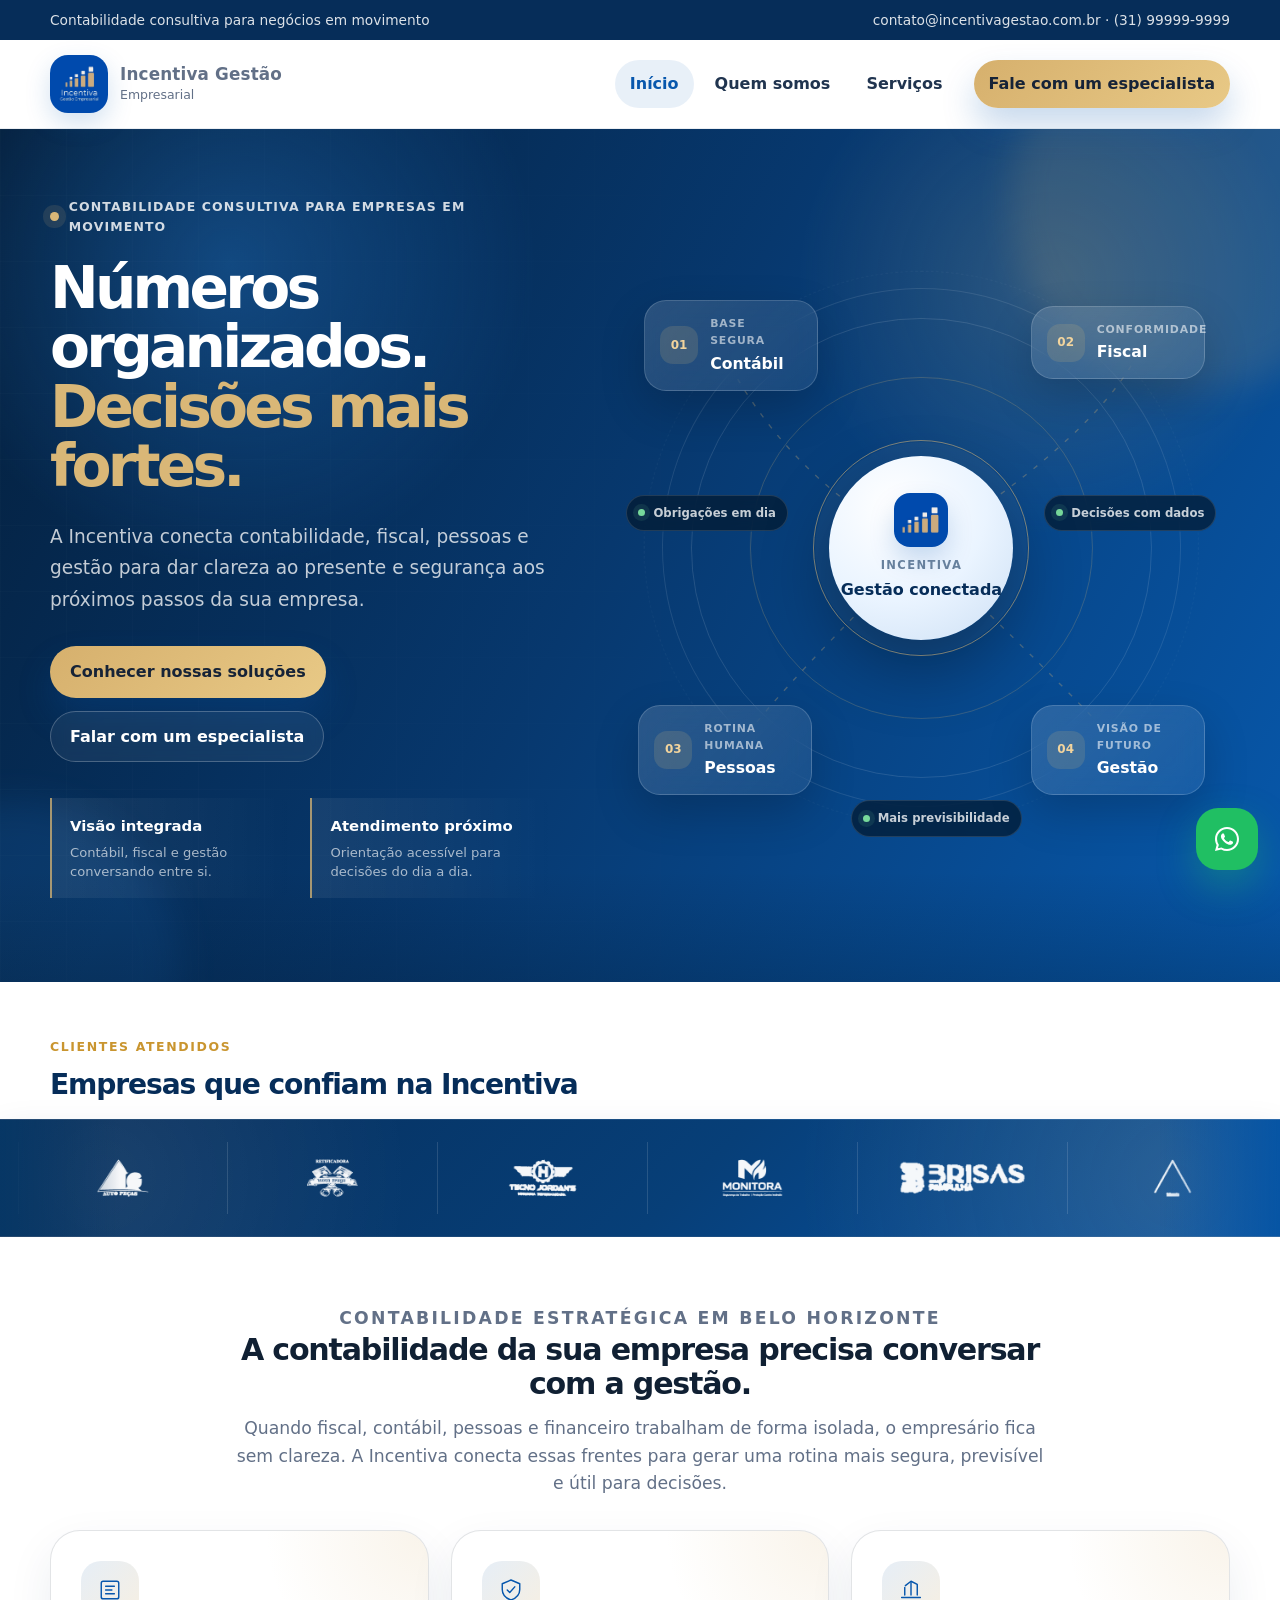
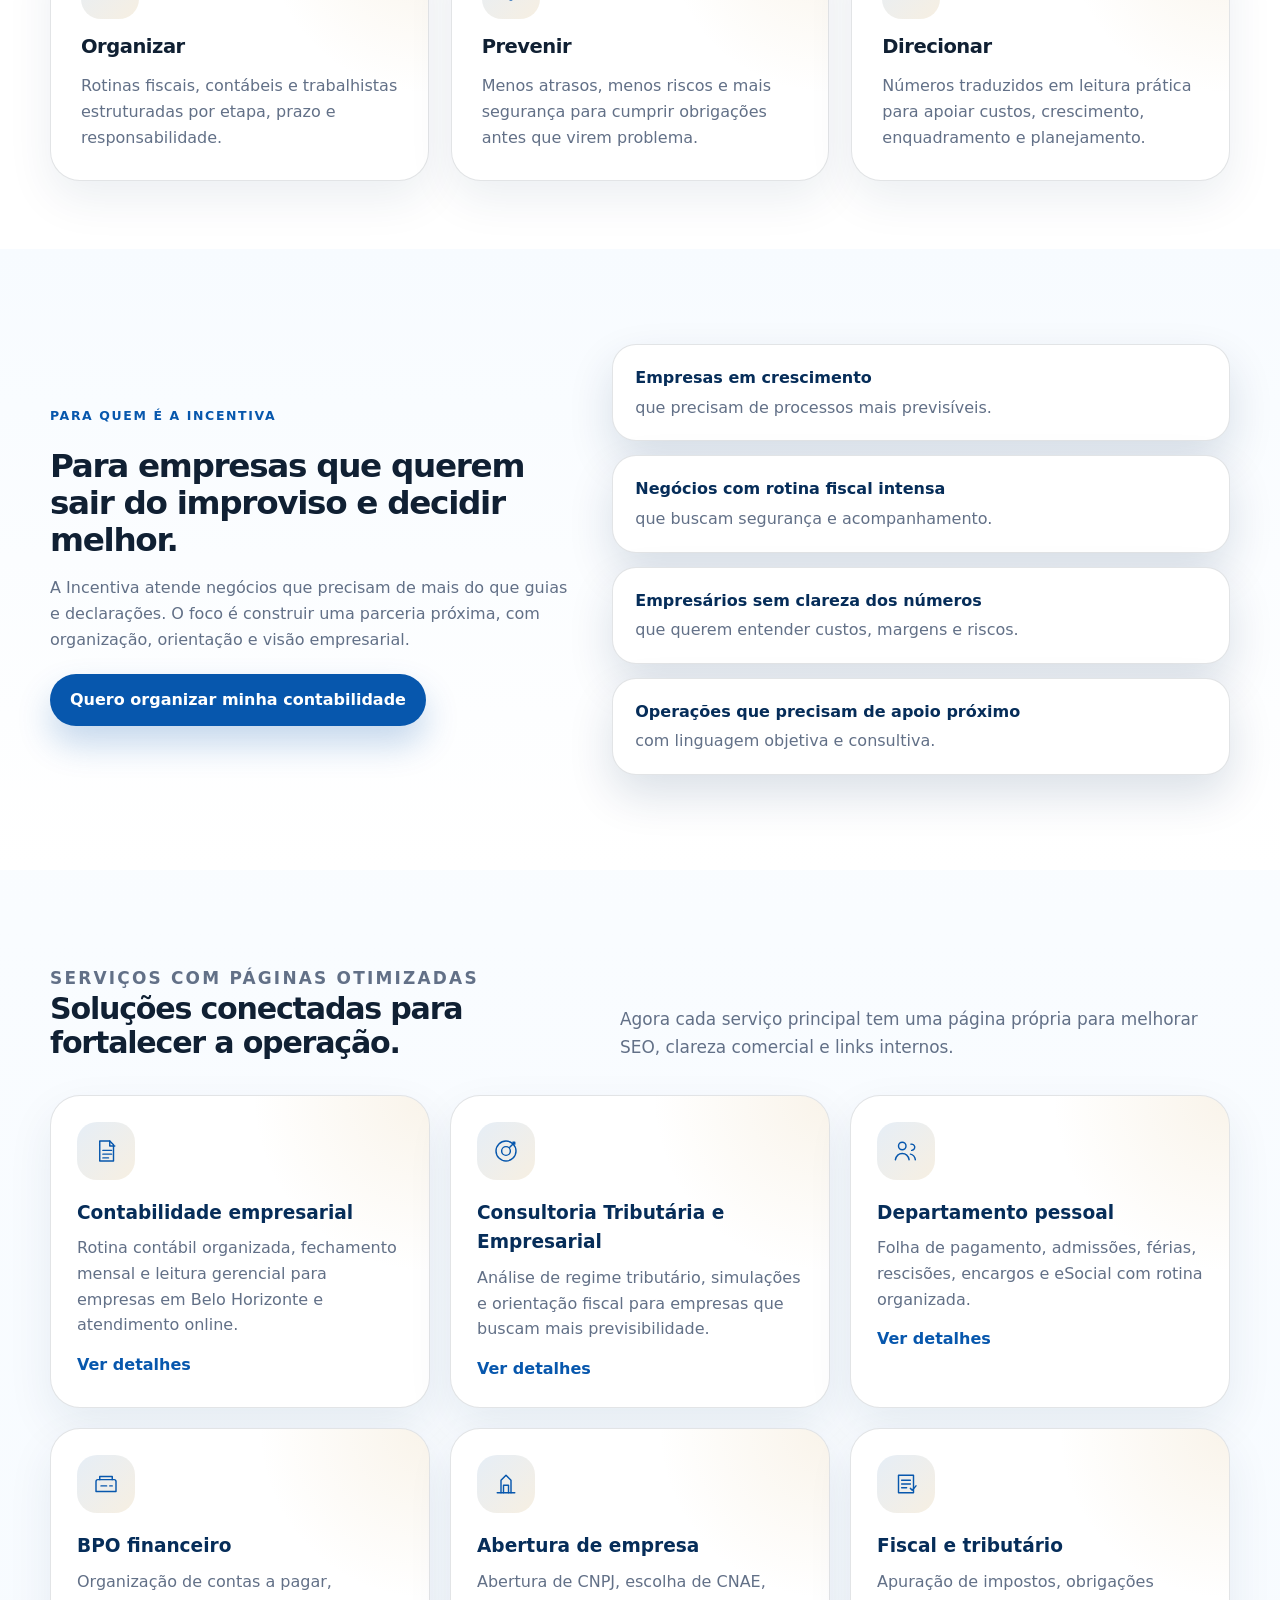
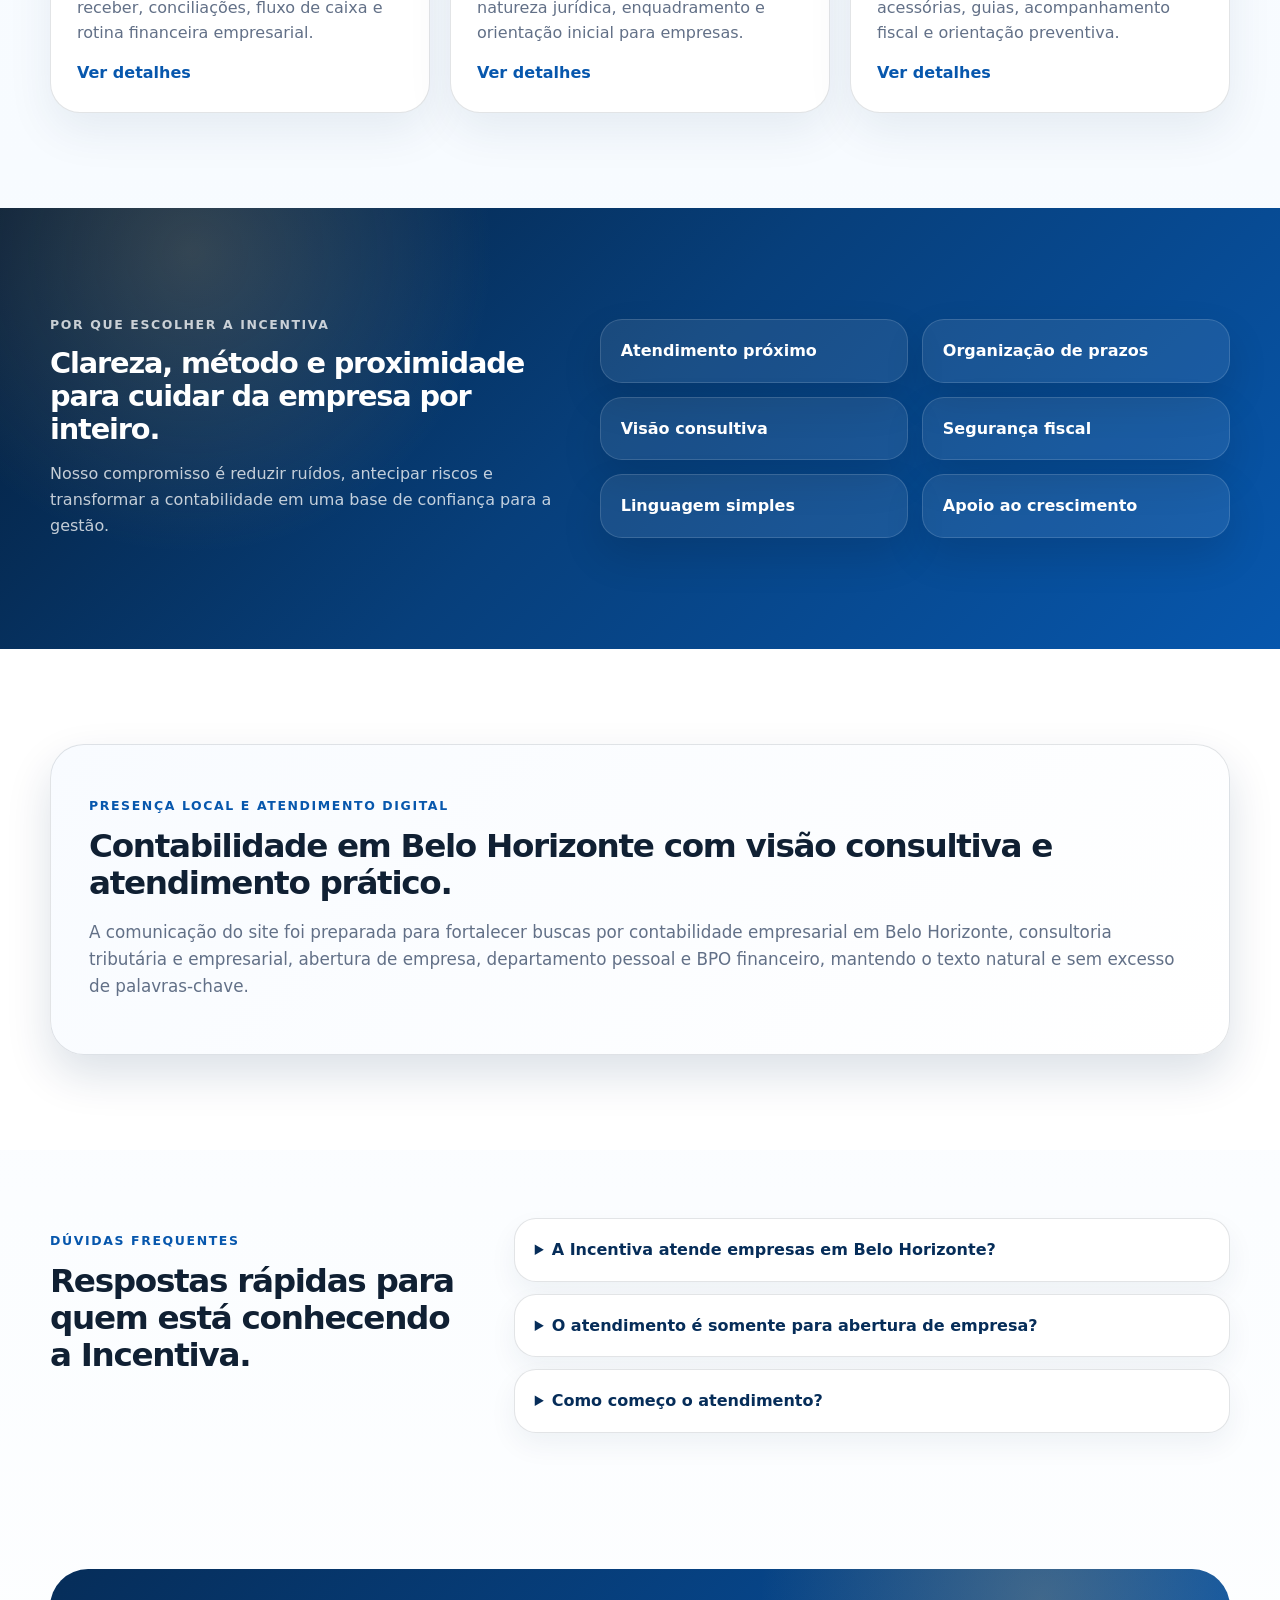
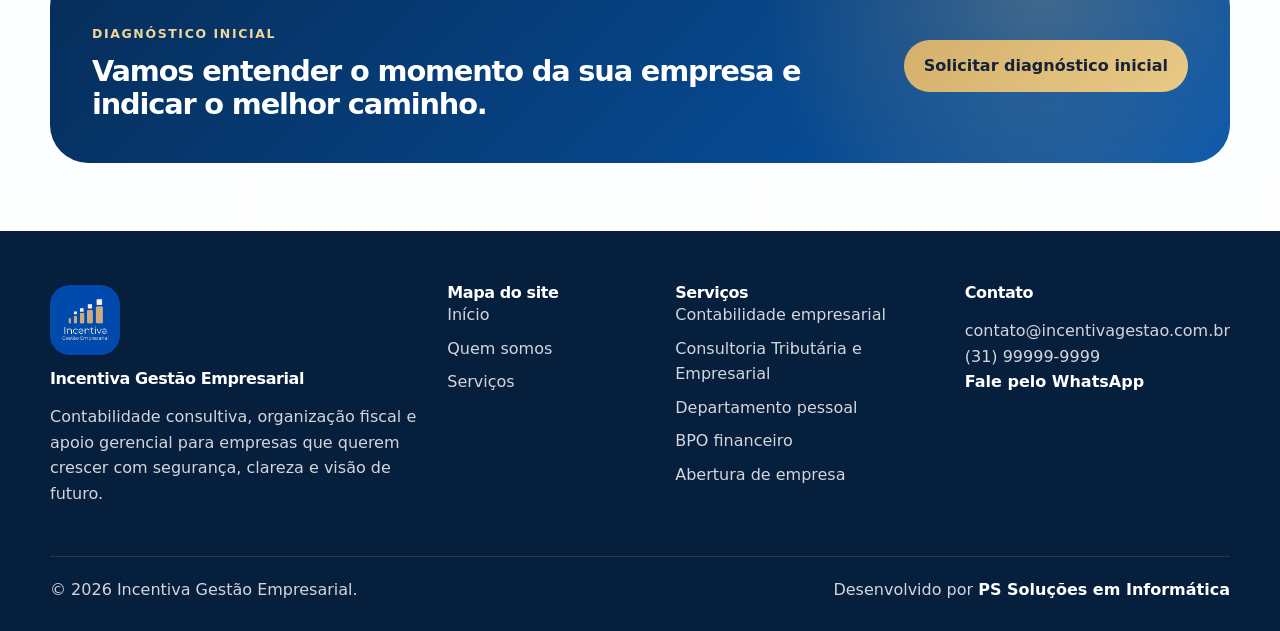
==== commit b3cf3623: "feat: atualizar consultoria tributaria e ajustar titulos" ====
--- a/index.html
+++ b/index.html
@@ -1,4 +1,4 @@
-<!doctype html><html lang="pt-BR"><head><meta charset="utf-8"><meta name="viewport" content="width=device-width, initial-scale=1"><title>Contabilidade empresarial em Belo Horizonte | Incentiva Gestão</title><meta name="description" content="Contabilidade consultiva em Belo Horizonte para empresas que buscam clareza, organização fiscal, BPO financeiro e apoio gerencial."><link rel="canonical" href="https://pedrinns0610.github.io/incentivagestao/"><meta name="theme-color" content="#0757ad"><meta name="site-version" content="22-bpo-cliente"><meta property="og:title" content="Contabilidade empresarial em Belo Horizonte | Incentiva Gestão"><meta property="og:description" content="Contabilidade consultiva em Belo Horizonte para empresas que buscam clareza, organização fiscal, BPO financeiro e apoio gerencial."><meta property="og:type" content="website"><meta property="og:url" content="https://pedrinns0610.github.io/incentivagestao/"><meta property="og:image" content="https://pedrinns0610.github.io/incentivagestao/assets/img/logo-incentiva.png"><link rel="icon" type="image/png" sizes="512x512" href="https://pedrinns0610.github.io/incentivagestao/assets/img/favicon.png"><link rel="shortcut icon" href="https://pedrinns0610.github.io/incentivagestao/assets/img/favicon.png"><link rel="apple-touch-icon" href="https://pedrinns0610.github.io/incentivagestao/assets/img/favicon.png"><link rel="stylesheet" href="assets/css/style.css?v=22"><script type="application/ld+json">{"@context": "https://schema.org", "@graph": [{"@type": ["AccountingService", "LocalBusiness"], "@id": "https://pedrinns0610.github.io/incentivagestao/#empresa", "name": "Incentiva Gestão Empresarial", "url": "https://pedrinns0610.github.io/incentivagestao/", "logo": "https://pedrinns0610.github.io/incentivagestao/assets/img/logo-incentiva.png", "image": "https://pedrinns0610.github.io/incentivagestao/assets/img/logo-incentiva.png", "email": "contato@incentivagestao.com.br", "telephone": "+55 31 99999-9999", "address": {"@type": "PostalAddress", "addressLocality": "Belo Horizonte", "addressRegion": "MG", "addressCountry": "BR"}, "areaServed": "Brasil", "description": "Contabilidade consultiva, organização fiscal, departamento pessoal, BPO financeiro e apoio gerencial para empresas."}, {"@type": "WebPage", "@id": "https://pedrinns0610.github.io/incentivagestao/#webpage", "url": "https://pedrinns0610.github.io/incentivagestao/", "name": "Contabilidade empresarial em Belo Horizonte | Incentiva Gestão", "description": "Contabilidade consultiva em Belo Horizonte para empresas que buscam clareza, organização fiscal, BPO financeiro e apoio gerencial.", "isPartOf": {"@type": "WebSite", "@id": "https://pedrinns0610.github.io/incentivagestao/#website", "url": "https://pedrinns0610.github.io/incentivagestao/", "name": "Incentiva Gestão Empresarial"}, "about": {"@id": "https://pedrinns0610.github.io/incentivagestao/#empresa"}}, {"@type": "FAQPage", "@id": "https://pedrinns0610.github.io/incentivagestao/#faq", "mainEntity": [{"@type": "Question", "name": "A Incentiva atende empresas em Belo Horizonte?", "acceptedAnswer": {"@type": "Answer", "text": "Sim. A comunicação do site já está preparada para posicionar a Incentiva em Belo Horizonte/MG, com possibilidade de atendimento online para empresas de outras regiões."}}, {"@type": "Question", "name": "O atendimento é somente para abertura de empresa?", "acceptedAnswer": {"@type": "Answer", "text": "Não. A Incentiva pode apoiar abertura, contabilidade empresarial, fiscal, departamento pessoal, BPO financeiro e planejamento tributário."}}, {"@type": "Question", "name": "Como começo o atendimento?", "acceptedAnswer": {"@type": "Answer", "text": "O caminho principal é falar pelo WhatsApp para uma conversa inicial sobre o momento da empresa e os serviços mais adequados."}}]}]}</script></head><body><!-- Incentiva site version: 22-bpo-cliente --><a class="skip-link" href="#conteudo">Pular para o conteúdo</a>
+<!doctype html><html lang="pt-BR"><head><meta charset="utf-8"><meta name="viewport" content="width=device-width, initial-scale=1"><title>Contabilidade empresarial em Belo Horizonte | Incentiva Gestão</title><meta name="description" content="Contabilidade consultiva em Belo Horizonte para empresas que buscam clareza, organização fiscal, BPO financeiro e apoio gerencial."><link rel="canonical" href="https://pedrinns0610.github.io/incentivagestao/"><meta name="theme-color" content="#0757ad"><meta name="site-version" content="23-consultoria-tributaria-titulos"><meta property="og:title" content="Contabilidade empresarial em Belo Horizonte | Incentiva Gestão"><meta property="og:description" content="Contabilidade consultiva em Belo Horizonte para empresas que buscam clareza, organização fiscal, BPO financeiro e apoio gerencial."><meta property="og:type" content="website"><meta property="og:url" content="https://pedrinns0610.github.io/incentivagestao/"><meta property="og:image" content="https://pedrinns0610.github.io/incentivagestao/assets/img/logo-incentiva.png"><link rel="icon" type="image/png" sizes="512x512" href="https://pedrinns0610.github.io/incentivagestao/assets/img/favicon.png"><link rel="shortcut icon" href="https://pedrinns0610.github.io/incentivagestao/assets/img/favicon.png"><link rel="apple-touch-icon" href="https://pedrinns0610.github.io/incentivagestao/assets/img/favicon.png"><link rel="stylesheet" href="assets/css/style.css?v=23"><script type="application/ld+json">{"@context": "https://schema.org", "@graph": [{"@type": ["AccountingService", "LocalBusiness"], "@id": "https://pedrinns0610.github.io/incentivagestao/#empresa", "name": "Incentiva Gestão Empresarial", "url": "https://pedrinns0610.github.io/incentivagestao/", "logo": "https://pedrinns0610.github.io/incentivagestao/assets/img/logo-incentiva.png", "image": "https://pedrinns0610.github.io/incentivagestao/assets/img/logo-incentiva.png", "email": "contato@incentivagestao.com.br", "telephone": "+55 31 99999-9999", "address": {"@type": "PostalAddress", "addressLocality": "Belo Horizonte", "addressRegion": "MG", "addressCountry": "BR"}, "areaServed": "Brasil", "description": "Contabilidade consultiva, organização fiscal, departamento pessoal, BPO financeiro e apoio gerencial para empresas."}, {"@type": "WebPage", "@id": "https://pedrinns0610.github.io/incentivagestao/#webpage", "url": "https://pedrinns0610.github.io/incentivagestao/", "name": "Contabilidade empresarial em Belo Horizonte | Incentiva Gestão", "description": "Contabilidade consultiva em Belo Horizonte para empresas que buscam clareza, organização fiscal, BPO financeiro e apoio gerencial.", "isPartOf": {"@type": "WebSite", "@id": "https://pedrinns0610.github.io/incentivagestao/#website", "url": "https://pedrinns0610.github.io/incentivagestao/", "name": "Incentiva Gestão Empresarial"}, "about": {"@id": "https://pedrinns0610.github.io/incentivagestao/#empresa"}}, {"@type": "FAQPage", "@id": "https://pedrinns0610.github.io/incentivagestao/#faq", "mainEntity": [{"@type": "Question", "name": "A Incentiva atende empresas em Belo Horizonte?", "acceptedAnswer": {"@type": "Answer", "text": "Sim. A comunicação do site já está preparada para posicionar a Incentiva em Belo Horizonte/MG, com possibilidade de atendimento online para empresas de outras regiões."}}, {"@type": "Question", "name": "O atendimento é somente para abertura de empresa?", "acceptedAnswer": {"@type": "Answer", "text": "Não. A Incentiva pode apoiar abertura, contabilidade empresarial, fiscal, departamento pessoal, BPO financeiro e consultoria tributária e empresarial."}}, {"@type": "Question", "name": "Como começo o atendimento?", "acceptedAnswer": {"@type": "Answer", "text": "O caminho principal é falar pelo WhatsApp para uma conversa inicial sobre o momento da empresa e os serviços mais adequados."}}]}]}</script></head><body><!-- Incentiva site version: 23-consultoria-tributaria-titulos --><a class="skip-link" href="#conteudo">Pular para o conteúdo</a>
 <div class="topbar"><div class="container"><span>Contabilidade consultiva para negócios em movimento</span><span>contato@incentivagestao.com.br · (31) 99999-9999</span></div></div>
 <header class="site-header">
   <div class="container nav-wrap">
@@ -154,7 +154,7 @@
 <section class="section">
   <div class="container">
     <div class="section-head"><div><p class="kicker">Serviços com páginas otimizadas</p><h2>Soluções conectadas para fortalecer a operação.</h2></div><p>Agora cada serviço principal tem uma página própria para melhorar SEO, clareza comercial e links internos.</p></div>
-    <div class="service-link-grid"><a class="service-link-card reveal" href="contabilidade-empresarial.html"><span class="icon-line"><svg viewBox="0 0 48 48" aria-hidden="true"><path d="M14 8h16l6 6v26H14Z"/><path d="M30 8v8h8M19 23h14M19 29h14M19 35h9"/></svg></span><strong>Contabilidade empresarial</strong><p>Rotina contábil organizada, fechamento mensal e leitura gerencial para empresas em Belo Horizonte e atendimento online.</p><em>Ver detalhes</em></a><a class="service-link-card reveal" href="planejamento-tributario.html"><span class="icon-line"><svg viewBox="0 0 48 48" aria-hidden="true"><path d="M24 40a16 16 0 1 0 0-32 16 16 0 0 0 0 32Z"/><path d="M24 31a7 7 0 1 0 0-14 7 7 0 0 0 0 14Z"/><path d="m30 18 8-8M35 10h3v3"/></svg></span><strong>Planejamento tributário</strong><p>Análise de regime tributário, simulações e orientação fiscal para empresas que buscam mais previsibilidade.</p><em>Ver detalhes</em></a><a class="service-link-card reveal" href="departamento-pessoal.html"><span class="icon-line"><svg viewBox="0 0 48 48" aria-hidden="true"><path d="M18 22a6 6 0 1 0 0-12 6 6 0 0 0 0 12Z"/><path d="M7 38c1.5-7 6-10 11-10s9.5 3 11 10"/><path d="M33 23a5 5 0 1 0-1-9.9"/><path d="M31 29c4 .6 7 3.4 8 9"/></svg></span><strong>Departamento pessoal</strong><p>Folha de pagamento, admissões, férias, rescisões, encargos e eSocial com rotina organizada.</p><em>Ver detalhes</em></a><a class="service-link-card reveal" href="bpo-financeiro.html"><span class="icon-line"><svg viewBox="0 0 48 48" aria-hidden="true"><path d="M11 17h26a3 3 0 0 1 3 3v16H8V20a3 3 0 0 1 3-3Z"/><path d="M14 17v-5h20v5"/><path d="M16 27h9M30 27h4"/></svg></span><strong>BPO financeiro</strong><p>Organização de contas a pagar, receber, conciliações, fluxo de caixa e rotina financeira empresarial.</p><em>Ver detalhes</em></a><a class="service-link-card reveal" href="abertura-de-empresa.html"><span class="icon-line"><svg viewBox="0 0 48 48" aria-hidden="true"><path d="M10 38h28"/><path d="M16 38V18l8-8 8 8v20"/><path d="M20 38V26h8v12"/></svg></span><strong>Abertura de empresa</strong><p>Abertura de CNPJ, escolha de CNAE, natureza jurídica, enquadramento e orientação inicial para empresas.</p><em>Ver detalhes</em></a><a class="service-link-card reveal" href="fiscal-tributario.html"><span class="icon-line"><svg viewBox="0 0 48 48" aria-hidden="true"><path d="M12 10h24v28H12Z"/><path d="M17 18h14M17 24h14M17 30h8"/><path d="M31 31l3 3 6-7"/></svg></span><strong>Fiscal e tributário</strong><p>Apuração de impostos, obrigações acessórias, guias, acompanhamento fiscal e orientação preventiva.</p><em>Ver detalhes</em></a></div>
+    <div class="service-link-grid"><a class="service-link-card reveal" href="contabilidade-empresarial.html"><span class="icon-line"><svg viewBox="0 0 48 48" aria-hidden="true"><path d="M14 8h16l6 6v26H14Z"/><path d="M30 8v8h8M19 23h14M19 29h14M19 35h9"/></svg></span><strong>Contabilidade empresarial</strong><p>Rotina contábil organizada, fechamento mensal e leitura gerencial para empresas em Belo Horizonte e atendimento online.</p><em>Ver detalhes</em></a><a class="service-link-card reveal" href="planejamento-tributario.html"><span class="icon-line"><svg viewBox="0 0 48 48" aria-hidden="true"><path d="M24 40a16 16 0 1 0 0-32 16 16 0 0 0 0 32Z"/><path d="M24 31a7 7 0 1 0 0-14 7 7 0 0 0 0 14Z"/><path d="m30 18 8-8M35 10h3v3"/></svg></span><strong>Consultoria Tributária e Empresarial</strong><p>Análise de regime tributário, simulações e orientação fiscal para empresas que buscam mais previsibilidade.</p><em>Ver detalhes</em></a><a class="service-link-card reveal" href="departamento-pessoal.html"><span class="icon-line"><svg viewBox="0 0 48 48" aria-hidden="true"><path d="M18 22a6 6 0 1 0 0-12 6 6 0 0 0 0 12Z"/><path d="M7 38c1.5-7 6-10 11-10s9.5 3 11 10"/><path d="M33 23a5 5 0 1 0-1-9.9"/><path d="M31 29c4 .6 7 3.4 8 9"/></svg></span><strong>Departamento pessoal</strong><p>Folha de pagamento, admissões, férias, rescisões, encargos e eSocial com rotina organizada.</p><em>Ver detalhes</em></a><a class="service-link-card reveal" href="bpo-financeiro.html"><span class="icon-line"><svg viewBox="0 0 48 48" aria-hidden="true"><path d="M11 17h26a3 3 0 0 1 3 3v16H8V20a3 3 0 0 1 3-3Z"/><path d="M14 17v-5h20v5"/><path d="M16 27h9M30 27h4"/></svg></span><strong>BPO financeiro</strong><p>Organização de contas a pagar, receber, conciliações, fluxo de caixa e rotina financeira empresarial.</p><em>Ver detalhes</em></a><a class="service-link-card reveal" href="abertura-de-empresa.html"><span class="icon-line"><svg viewBox="0 0 48 48" aria-hidden="true"><path d="M10 38h28"/><path d="M16 38V18l8-8 8 8v20"/><path d="M20 38V26h8v12"/></svg></span><strong>Abertura de empresa</strong><p>Abertura de CNPJ, escolha de CNAE, natureza jurídica, enquadramento e orientação inicial para empresas.</p><em>Ver detalhes</em></a><a class="service-link-card reveal" href="fiscal-tributario.html"><span class="icon-line"><svg viewBox="0 0 48 48" aria-hidden="true"><path d="M12 10h24v28H12Z"/><path d="M17 18h14M17 24h14M17 30h8"/><path d="M31 31l3 3 6-7"/></svg></span><strong>Fiscal e tributário</strong><p>Apuração de impostos, obrigações acessórias, guias, acompanhamento fiscal e orientação preventiva.</p><em>Ver detalhes</em></a></div>
   </div>
 </section>
 <section class="section dark-trust">
@@ -167,16 +167,16 @@
   <div class="container seo-local-card reveal">
     <p class="kicker">Presença local e atendimento digital</p>
     <h2>Contabilidade em Belo Horizonte com visão consultiva e atendimento prático.</h2>
-    <p>A comunicação do site foi preparada para fortalecer buscas por contabilidade empresarial em Belo Horizonte, planejamento tributário, abertura de empresa, departamento pessoal e BPO financeiro, mantendo o texto natural e sem excesso de palavras-chave.</p>
+    <p>A comunicação do site foi preparada para fortalecer buscas por contabilidade empresarial em Belo Horizonte, consultoria tributária e empresarial, abertura de empresa, departamento pessoal e BPO financeiro, mantendo o texto natural e sem excesso de palavras-chave.</p>
   </div>
 </section>
 <section class="section compact faq-section">
   <div class="container faq-grid">
     <div class="reveal"><p class="kicker">Dúvidas frequentes</p><h2>Respostas rápidas para quem está conhecendo a Incentiva.</h2></div>
-    <div class="faq-list reveal"><details><summary>A Incentiva atende empresas em Belo Horizonte?</summary><p>Sim. A comunicação do site já está preparada para posicionar a Incentiva em Belo Horizonte/MG, com possibilidade de atendimento online para empresas de outras regiões.</p></details><details><summary>O atendimento é somente para abertura de empresa?</summary><p>Não. A Incentiva pode apoiar abertura, contabilidade empresarial, fiscal, departamento pessoal, BPO financeiro e planejamento tributário.</p></details><details><summary>Como começo o atendimento?</summary><p>O caminho principal é falar pelo WhatsApp para uma conversa inicial sobre o momento da empresa e os serviços mais adequados.</p></details></div>
+    <div class="faq-list reveal"><details><summary>A Incentiva atende empresas em Belo Horizonte?</summary><p>Sim. A comunicação do site já está preparada para posicionar a Incentiva em Belo Horizonte/MG, com possibilidade de atendimento online para empresas de outras regiões.</p></details><details><summary>O atendimento é somente para abertura de empresa?</summary><p>Não. A Incentiva pode apoiar abertura, contabilidade empresarial, fiscal, departamento pessoal, BPO financeiro e consultoria tributária e empresarial.</p></details><details><summary>Como começo o atendimento?</summary><p>O caminho principal é falar pelo WhatsApp para uma conversa inicial sobre o momento da empresa e os serviços mais adequados.</p></details></div>
   </div>
 </section>
 <section class="section compact">
   <div class="container band reveal"><div><p class="kicker kicker-gold">Diagnóstico inicial</p><h2>Vamos entender o momento da sua empresa e indicar o melhor caminho.</h2></div><a class="btn gold" href="https://wa.me/5531999999999?text=Ol%C3%A1%21%20Gostaria%20de%20solicitar%20um%20diagn%C3%B3stico%20inicial%20para%20minha%20empresa." target="_blank" rel="noopener">Solicitar diagnóstico inicial</a></div>
-</section></main><footer class="site-footer"><div class="container footer-grid footer-grid-v11"><div><img class="footer-logo" src="assets/img/logo-incentiva.png" alt="Logo Incentiva"><h3>Incentiva Gestão Empresarial</h3><p>Contabilidade consultiva, organização fiscal e apoio gerencial para empresas que querem crescer com segurança, clareza e visão de futuro.</p></div><div><h3>Mapa do site</h3><nav class="footer-links"><a href="index.html">Início</a><a href="quem-somos.html">Quem somos</a><a href="servicos.html">Serviços</a></nav></div><div><h3>Serviços</h3><nav class="footer-links"><a href="contabilidade-empresarial.html">Contabilidade empresarial</a><a href="planejamento-tributario.html">Planejamento tributário</a><a href="departamento-pessoal.html">Departamento pessoal</a><a href="bpo-financeiro.html">BPO financeiro</a><a href="abertura-de-empresa.html">Abertura de empresa</a></nav></div><div><h3>Contato</h3><p>contato@incentivagestao.com.br<br>(31) 99999-9999<br><a href="https://wa.me/5531999999999?text=Ol%C3%A1%21%20Gostaria%20de%20conversar%20sobre%20minha%20empresa." target="_blank" rel="noopener">Fale pelo WhatsApp</a></p></div></div><div class="container dev"><span>© 2026 Incentiva Gestão Empresarial.</span><span>Desenvolvido por <a href="https://www.psinformatica.com.br" target="_blank" rel="noopener">PS Soluções em Informática</a></span></div></footer>
-<a class="whatsapp-float" href="https://wa.me/5531999999999?text=Ol%C3%A1%21%20Vim%20pelo%20site%20da%20Incentiva%20e%20quero%20falar%20com%20um%20especialista." target="_blank" rel="noopener" aria-label="Falar no WhatsApp"><span class="whatsapp-bubble">Fale agora com um dos nossos especialistas</span><span class="whatsapp-btn" aria-hidden="true"><svg viewBox="0 0 32 32" fill="currentColor" xmlns="http://www.w3.org/2000/svg"><path d="M16.001 3.2c-7.068 0-12.8 5.729-12.8 12.797 0 2.263.595 4.474 1.725 6.42L3.2 28.8l6.545-1.676a12.74 12.74 0 0 0 6.256 1.673h.005c7.066 0 12.794-5.729 12.794-12.799C28.8 8.93 23.069 3.2 16.001 3.2Zm0 23.496h-.004a10.63 10.63 0 0 1-5.42-1.49l-.389-.231-3.885.995 1.037-3.788-.253-.392A10.615 10.615 0 0 1 5.37 16c0-5.86 4.768-10.629 10.631-10.629 2.84.001 5.509 1.107 7.517 3.115 2.008 2.008 3.115 4.68 3.113 7.517 0 5.862-4.768 10.631-10.63 10.631Zm5.83-7.958c-.319-.16-1.888-.93-2.18-1.037-.292-.106-.505-.16-.718.16-.213.319-.824 1.037-1.01 1.25-.186.213-.372.24-.691.08-.319-.16-1.348-.497-2.566-1.584-.948-.845-1.589-1.888-1.775-2.207-.186-.319-.02-.491.14-.65.144-.143.319-.372.478-.558.16-.186.213-.319.319-.532.106-.213.053-.399-.027-.558-.08-.16-.718-1.729-.984-2.366-.26-.623-.524-.538-.718-.547l-.611-.011c-.213 0-.558.08-.85.399-.292.319-1.116 1.09-1.116 2.658 0 1.569 1.143 3.085 1.302 3.298.16.213 2.25 3.437 5.451 4.816.761.328 1.355.524 1.818.671.764.243 1.46.209 2.01.127.613-.091 1.888-.771 2.154-1.516.266-.745.266-1.383.186-1.516-.08-.133-.292-.213-.611-.372Z"/></svg></span></a><script src="assets/js/main.js?v=22"></script></body></html>+</section></main><footer class="site-footer"><div class="container footer-grid footer-grid-v11"><div><img class="footer-logo" src="assets/img/logo-incentiva.png" alt="Logo Incentiva"><h3>Incentiva Gestão Empresarial</h3><p>Contabilidade consultiva, organização fiscal e apoio gerencial para empresas que querem crescer com segurança, clareza e visão de futuro.</p></div><div><h3>Mapa do site</h3><nav class="footer-links"><a href="index.html">Início</a><a href="quem-somos.html">Quem somos</a><a href="servicos.html">Serviços</a></nav></div><div><h3>Serviços</h3><nav class="footer-links"><a href="contabilidade-empresarial.html">Contabilidade empresarial</a><a href="planejamento-tributario.html">Consultoria Tributária e Empresarial</a><a href="departamento-pessoal.html">Departamento pessoal</a><a href="bpo-financeiro.html">BPO financeiro</a><a href="abertura-de-empresa.html">Abertura de empresa</a></nav></div><div><h3>Contato</h3><p>contato@incentivagestao.com.br<br>(31) 99999-9999<br><a href="https://wa.me/5531999999999?text=Ol%C3%A1%21%20Gostaria%20de%20conversar%20sobre%20minha%20empresa." target="_blank" rel="noopener">Fale pelo WhatsApp</a></p></div></div><div class="container dev"><span>© 2026 Incentiva Gestão Empresarial.</span><span>Desenvolvido por <a href="https://www.psinformatica.com.br" target="_blank" rel="noopener">PS Soluções em Informática</a></span></div></footer>
+<a class="whatsapp-float" href="https://wa.me/5531999999999?text=Ol%C3%A1%21%20Vim%20pelo%20site%20da%20Incentiva%20e%20quero%20falar%20com%20um%20especialista." target="_blank" rel="noopener" aria-label="Falar no WhatsApp"><span class="whatsapp-bubble">Fale agora com um dos nossos especialistas</span><span class="whatsapp-btn" aria-hidden="true"><svg viewBox="0 0 32 32" fill="currentColor" xmlns="http://www.w3.org/2000/svg"><path d="M16.001 3.2c-7.068 0-12.8 5.729-12.8 12.797 0 2.263.595 4.474 1.725 6.42L3.2 28.8l6.545-1.676a12.74 12.74 0 0 0 6.256 1.673h.005c7.066 0 12.794-5.729 12.794-12.799C28.8 8.93 23.069 3.2 16.001 3.2Zm0 23.496h-.004a10.63 10.63 0 0 1-5.42-1.49l-.389-.231-3.885.995 1.037-3.788-.253-.392A10.615 10.615 0 0 1 5.37 16c0-5.86 4.768-10.629 10.631-10.629 2.84.001 5.509 1.107 7.517 3.115 2.008 2.008 3.115 4.68 3.113 7.517 0 5.862-4.768 10.631-10.63 10.631Zm5.83-7.958c-.319-.16-1.888-.93-2.18-1.037-.292-.106-.505-.16-.718.16-.213.319-.824 1.037-1.01 1.25-.186.213-.372.24-.691.08-.319-.16-1.348-.497-2.566-1.584-.948-.845-1.589-1.888-1.775-2.207-.186-.319-.02-.491.14-.65.144-.143.319-.372.478-.558.16-.186.213-.319.319-.532.106-.213.053-.399-.027-.558-.08-.16-.718-1.729-.984-2.366-.26-.623-.524-.538-.718-.547l-.611-.011c-.213 0-.558.08-.85.399-.292.319-1.116 1.09-1.116 2.658 0 1.569 1.143 3.085 1.302 3.298.16.213 2.25 3.437 5.451 4.816.761.328 1.355.524 1.818.671.764.243 1.46.209 2.01.127.613-.091 1.888-.771 2.154-1.516.266-.745.266-1.383.186-1.516-.08-.133-.292-.213-.611-.372Z"/></svg></span></a><script src="assets/js/main.js?v=23"></script></body></html>
--- a/assets/css/style.css
+++ b/assets/css/style.css
@@ -924,3 +924,67 @@
     animation-duration:38s;
   }
 }
+
+
+/* v23 typography refinement */
+h1{
+  font-size:clamp(2rem,3.15vw,3.35rem);
+  line-height:1.08;
+}
+h2{
+  font-size:clamp(1.6rem,2.55vw,2.55rem);
+  line-height:1.14;
+  letter-spacing:-.04em;
+}
+h3{
+  font-size:1.22rem;
+}
+.hero-orbit h1{
+  font-size:clamp(2.35rem,4.55vw,4.25rem);
+  line-height:1.02;
+}
+.page-hero h1{
+  font-size:clamp(2rem,3.25vw,3.35rem);
+  line-height:1.08;
+  max-width:960px;
+}
+.page-hero p{
+  font-size:clamp(1rem,1.35vw,1.12rem);
+  line-height:1.65;
+}
+.section-head h2,
+.section-intro h2,
+.service-content-block h2,
+.related-services h2{
+  font-size:clamp(1.55rem,2.35vw,2.35rem);
+}
+.service-sidebar h2{
+  font-size:clamp(1.55rem,2.1vw,2.05rem);
+}
+.band h2,
+.values-band h2,
+.dark-trust h2,
+.team-cta-card h3{
+  font-size:clamp(1.5rem,2.25vw,2.25rem);
+}
+.team-editorial-copy h2{
+  font-size:clamp(1.85rem,3vw,3rem);
+}
+.client-marquee-header h2{
+  font-size:clamp(1.45rem,2.2vw,2.05rem);
+}
+@media(max-width:720px){
+  .hero-orbit h1{
+    font-size:clamp(2rem,9vw,2.8rem);
+  }
+  .page-hero h1{
+    font-size:clamp(1.8rem,8vw,2.45rem);
+  }
+  h2,
+  .section-head h2,
+  .section-intro h2,
+  .service-content-block h2,
+  .related-services h2{
+    font-size:clamp(1.42rem,7vw,2rem);
+  }
+}
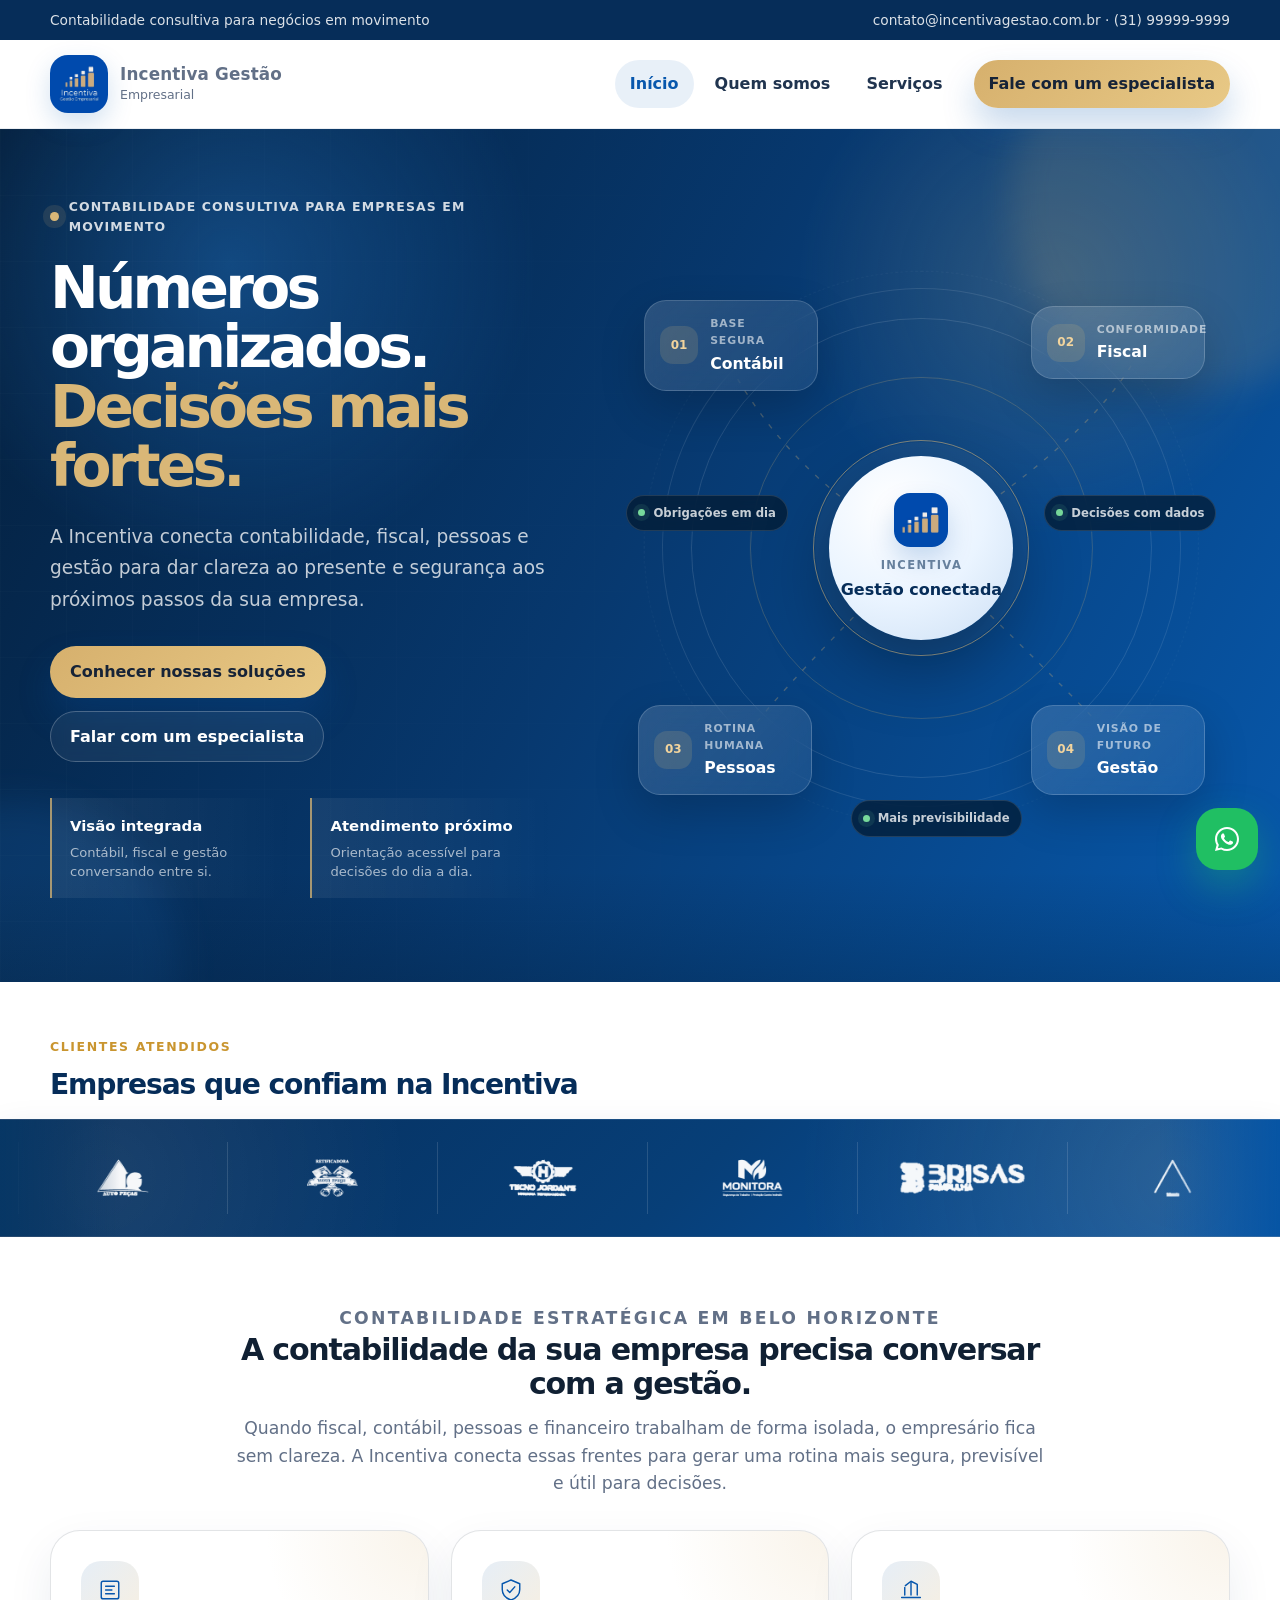
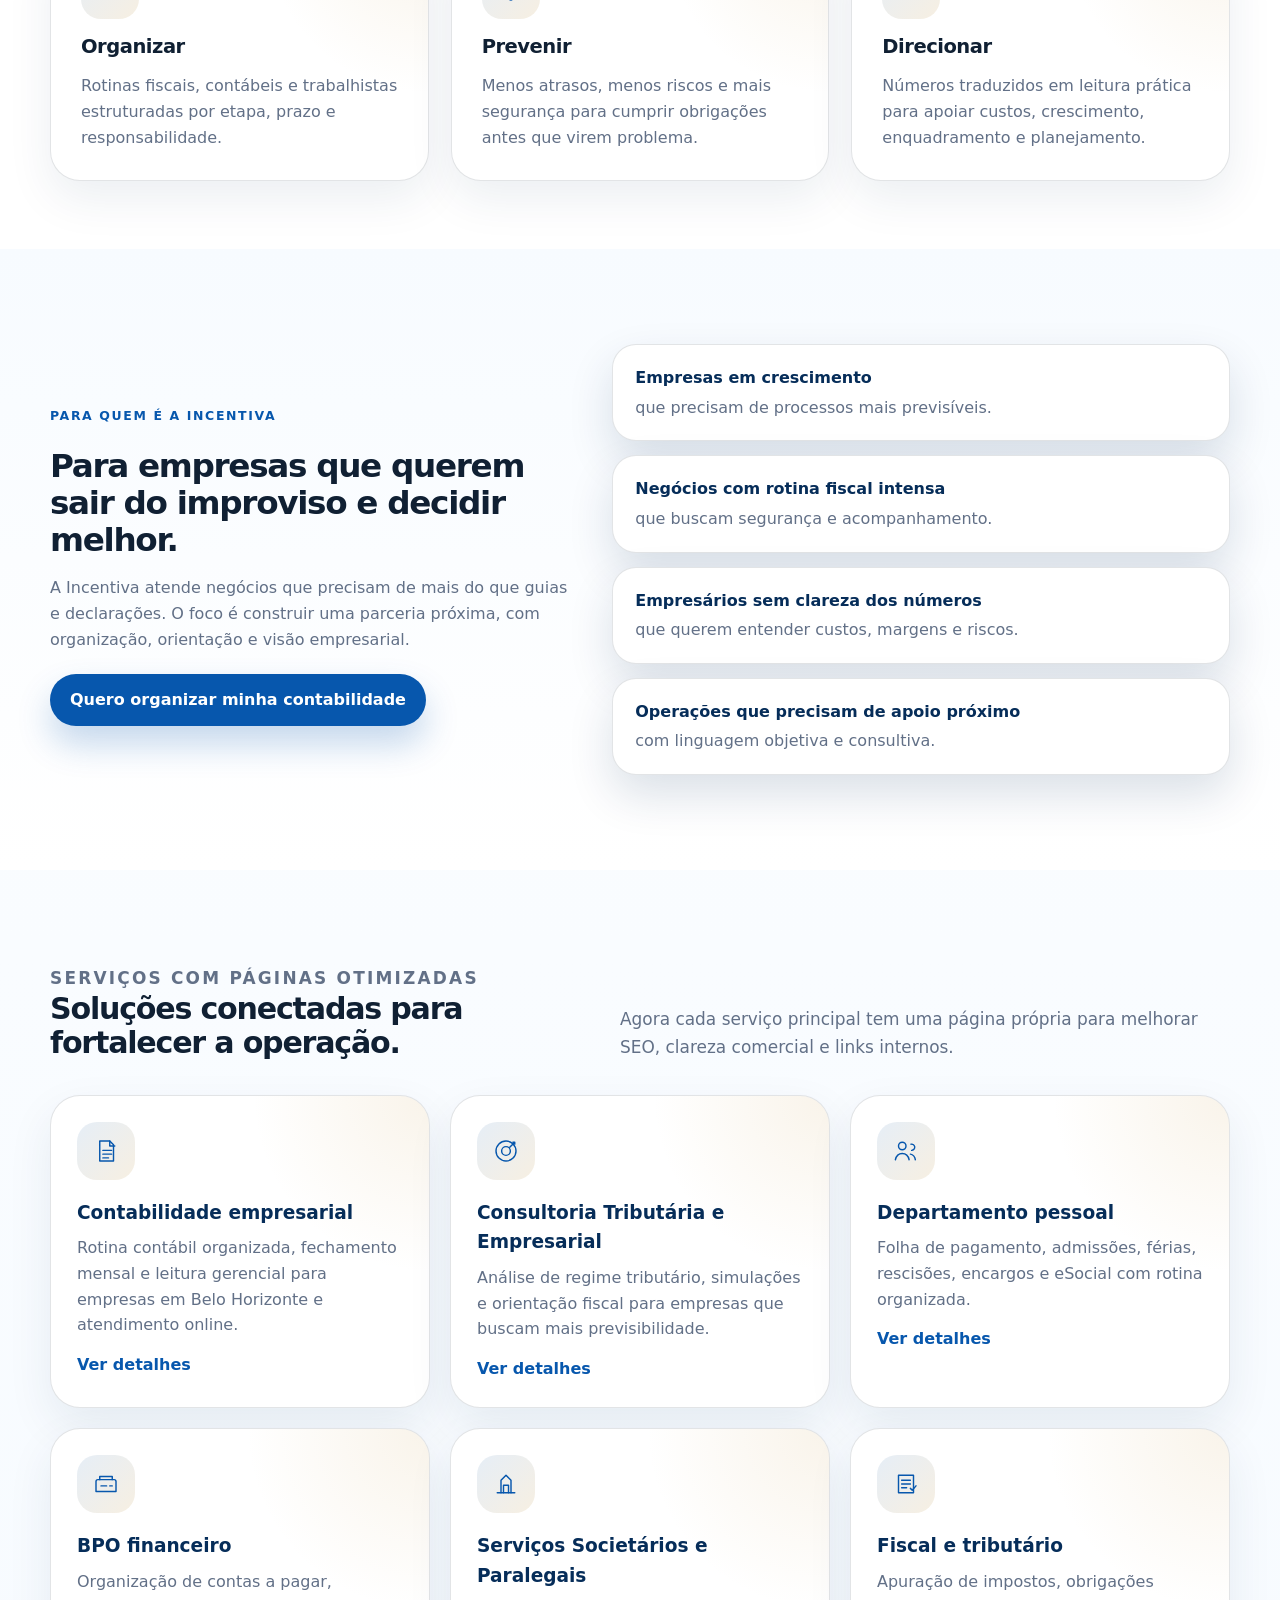
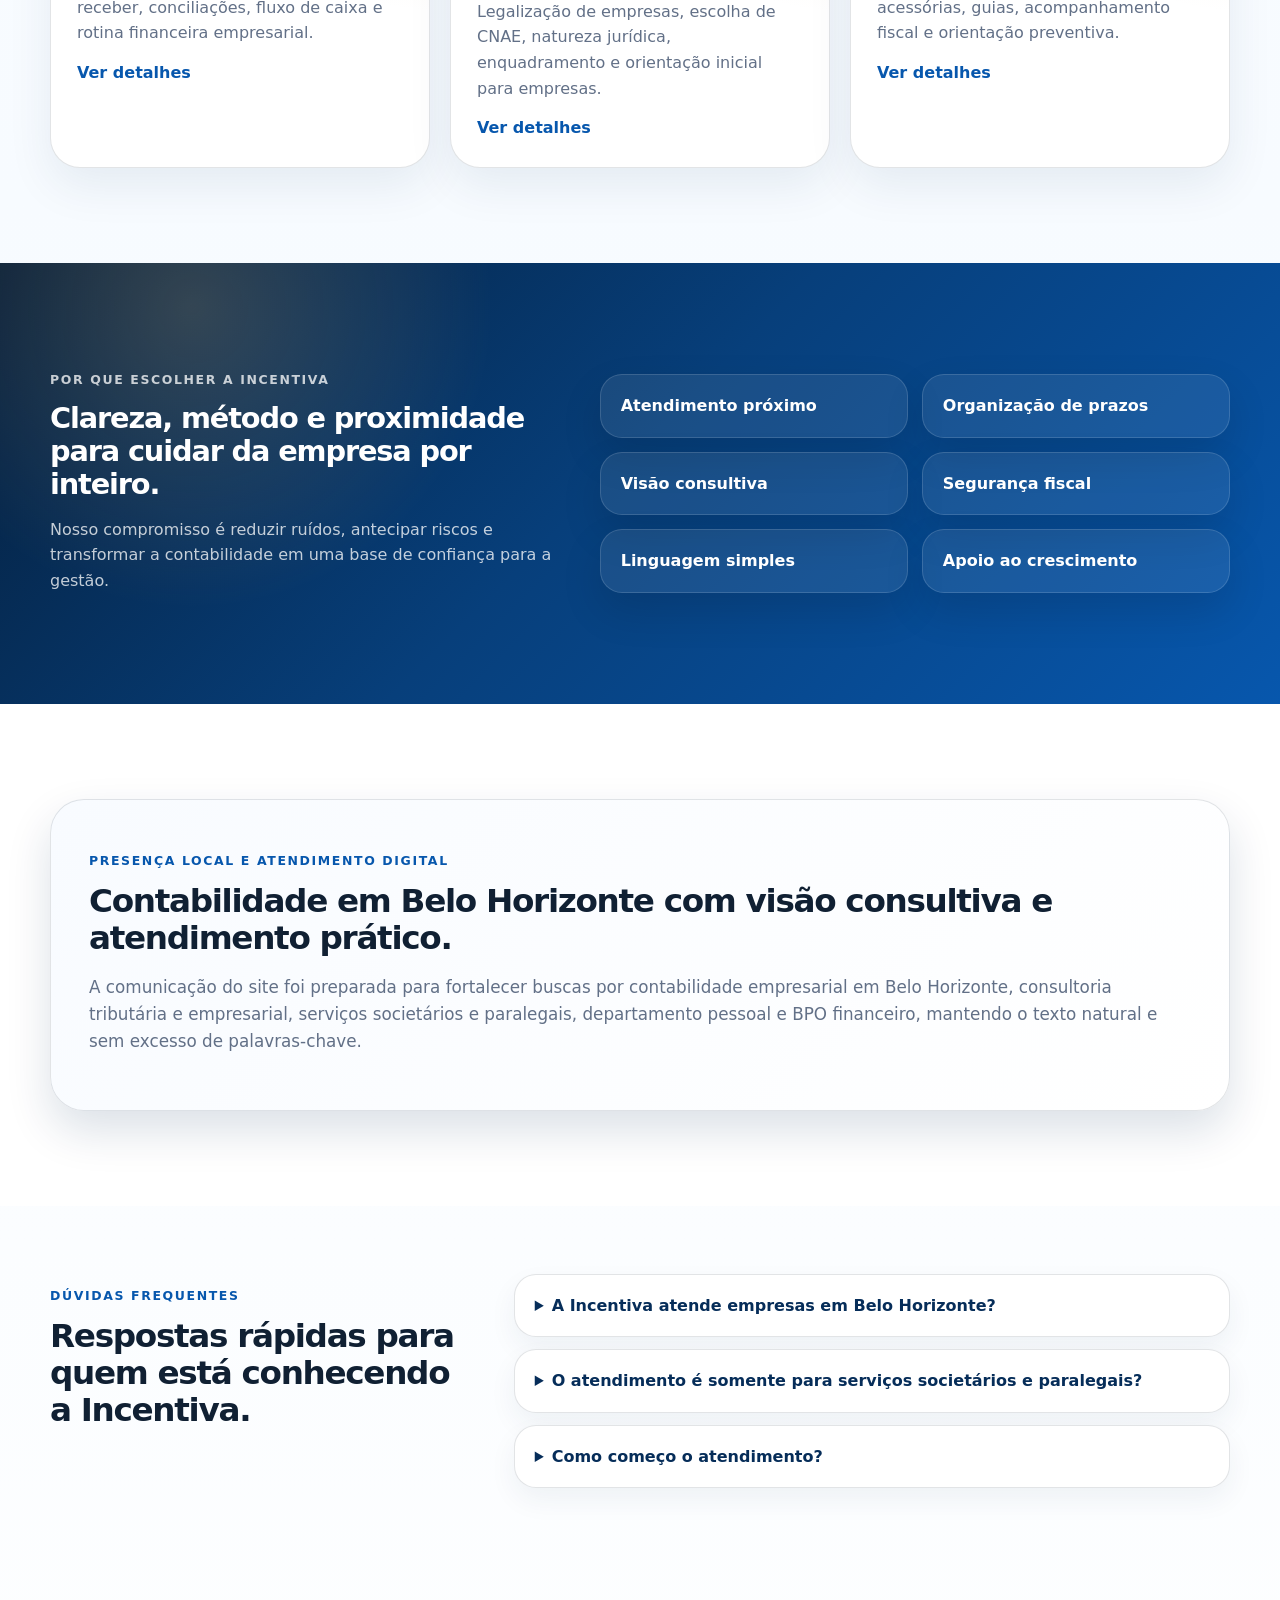
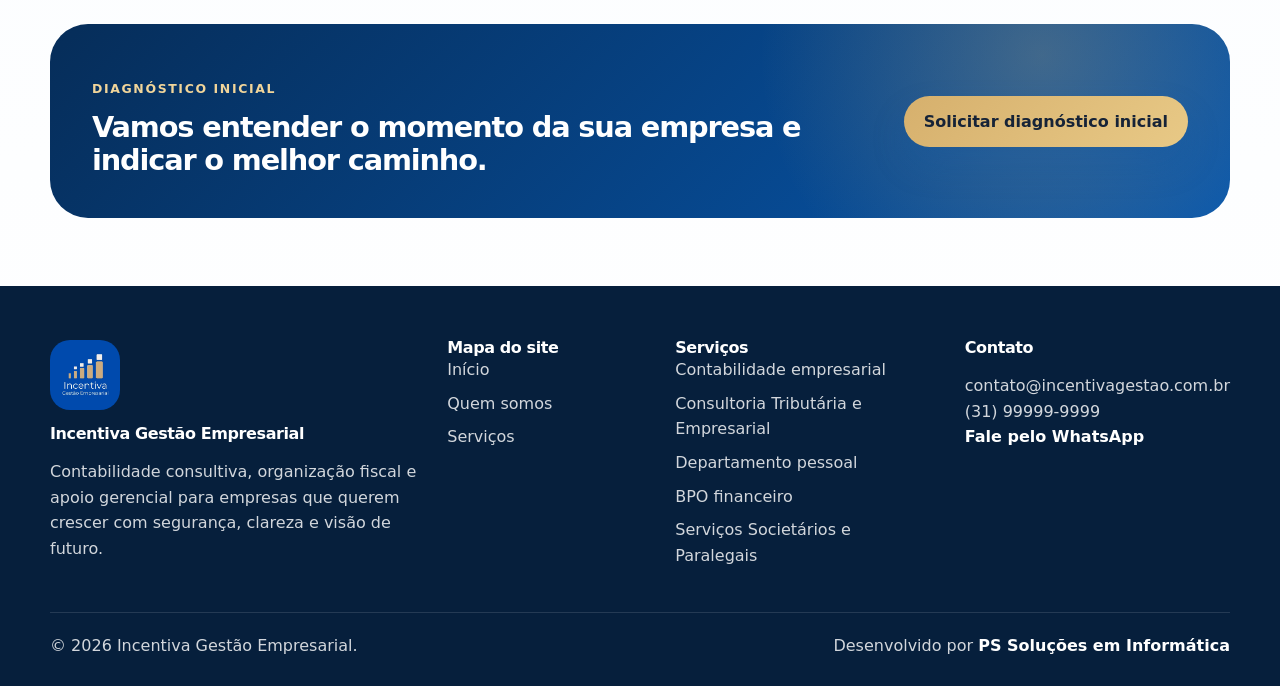
==== commit 09e77ce0: "feat: atualizar urls e servicos societarios" ====
--- a/index.html
+++ b/index.html
@@ -1,4 +1,4 @@
-<!doctype html><html lang="pt-BR"><head><meta charset="utf-8"><meta name="viewport" content="width=device-width, initial-scale=1"><title>Contabilidade empresarial em Belo Horizonte | Incentiva Gestão</title><meta name="description" content="Contabilidade consultiva em Belo Horizonte para empresas que buscam clareza, organização fiscal, BPO financeiro e apoio gerencial."><link rel="canonical" href="https://pedrinns0610.github.io/incentivagestao/"><meta name="theme-color" content="#0757ad"><meta name="site-version" content="23-consultoria-tributaria-titulos"><meta property="og:title" content="Contabilidade empresarial em Belo Horizonte | Incentiva Gestão"><meta property="og:description" content="Contabilidade consultiva em Belo Horizonte para empresas que buscam clareza, organização fiscal, BPO financeiro e apoio gerencial."><meta property="og:type" content="website"><meta property="og:url" content="https://pedrinns0610.github.io/incentivagestao/"><meta property="og:image" content="https://pedrinns0610.github.io/incentivagestao/assets/img/logo-incentiva.png"><link rel="icon" type="image/png" sizes="512x512" href="https://pedrinns0610.github.io/incentivagestao/assets/img/favicon.png"><link rel="shortcut icon" href="https://pedrinns0610.github.io/incentivagestao/assets/img/favicon.png"><link rel="apple-touch-icon" href="https://pedrinns0610.github.io/incentivagestao/assets/img/favicon.png"><link rel="stylesheet" href="assets/css/style.css?v=23"><script type="application/ld+json">{"@context": "https://schema.org", "@graph": [{"@type": ["AccountingService", "LocalBusiness"], "@id": "https://pedrinns0610.github.io/incentivagestao/#empresa", "name": "Incentiva Gestão Empresarial", "url": "https://pedrinns0610.github.io/incentivagestao/", "logo": "https://pedrinns0610.github.io/incentivagestao/assets/img/logo-incentiva.png", "image": "https://pedrinns0610.github.io/incentivagestao/assets/img/logo-incentiva.png", "email": "contato@incentivagestao.com.br", "telephone": "+55 31 99999-9999", "address": {"@type": "PostalAddress", "addressLocality": "Belo Horizonte", "addressRegion": "MG", "addressCountry": "BR"}, "areaServed": "Brasil", "description": "Contabilidade consultiva, organização fiscal, departamento pessoal, BPO financeiro e apoio gerencial para empresas."}, {"@type": "WebPage", "@id": "https://pedrinns0610.github.io/incentivagestao/#webpage", "url": "https://pedrinns0610.github.io/incentivagestao/", "name": "Contabilidade empresarial em Belo Horizonte | Incentiva Gestão", "description": "Contabilidade consultiva em Belo Horizonte para empresas que buscam clareza, organização fiscal, BPO financeiro e apoio gerencial.", "isPartOf": {"@type": "WebSite", "@id": "https://pedrinns0610.github.io/incentivagestao/#website", "url": "https://pedrinns0610.github.io/incentivagestao/", "name": "Incentiva Gestão Empresarial"}, "about": {"@id": "https://pedrinns0610.github.io/incentivagestao/#empresa"}}, {"@type": "FAQPage", "@id": "https://pedrinns0610.github.io/incentivagestao/#faq", "mainEntity": [{"@type": "Question", "name": "A Incentiva atende empresas em Belo Horizonte?", "acceptedAnswer": {"@type": "Answer", "text": "Sim. A comunicação do site já está preparada para posicionar a Incentiva em Belo Horizonte/MG, com possibilidade de atendimento online para empresas de outras regiões."}}, {"@type": "Question", "name": "O atendimento é somente para abertura de empresa?", "acceptedAnswer": {"@type": "Answer", "text": "Não. A Incentiva pode apoiar abertura, contabilidade empresarial, fiscal, departamento pessoal, BPO financeiro e consultoria tributária e empresarial."}}, {"@type": "Question", "name": "Como começo o atendimento?", "acceptedAnswer": {"@type": "Answer", "text": "O caminho principal é falar pelo WhatsApp para uma conversa inicial sobre o momento da empresa e os serviços mais adequados."}}]}]}</script></head><body><!-- Incentiva site version: 23-consultoria-tributaria-titulos --><a class="skip-link" href="#conteudo">Pular para o conteúdo</a>
+<!doctype html><html lang="pt-BR"><head><meta charset="utf-8"><meta name="viewport" content="width=device-width, initial-scale=1"><title>Contabilidade empresarial em Belo Horizonte | Incentiva Gestão</title><meta name="description" content="Contabilidade consultiva em Belo Horizonte para empresas que buscam clareza, organização fiscal, BPO financeiro e apoio gerencial."><link rel="canonical" href="https://pedrinns0610.github.io/incentivagestao/"><meta name="theme-color" content="#0757ad"><meta name="site-version" content="24-servicos-societarios-urls"><meta property="og:title" content="Contabilidade empresarial em Belo Horizonte | Incentiva Gestão"><meta property="og:description" content="Contabilidade consultiva em Belo Horizonte para empresas que buscam clareza, organização fiscal, BPO financeiro e apoio gerencial."><meta property="og:type" content="website"><meta property="og:url" content="https://pedrinns0610.github.io/incentivagestao/"><meta property="og:image" content="https://pedrinns0610.github.io/incentivagestao/assets/img/logo-incentiva.png"><link rel="icon" type="image/png" sizes="512x512" href="https://pedrinns0610.github.io/incentivagestao/assets/img/favicon.png"><link rel="shortcut icon" href="https://pedrinns0610.github.io/incentivagestao/assets/img/favicon.png"><link rel="apple-touch-icon" href="https://pedrinns0610.github.io/incentivagestao/assets/img/favicon.png"><link rel="stylesheet" href="assets/css/style.css?v=24"><script type="application/ld+json">{"@context": "https://schema.org", "@graph": [{"@type": ["AccountingService", "LocalBusiness"], "@id": "https://pedrinns0610.github.io/incentivagestao/#empresa", "name": "Incentiva Gestão Empresarial", "url": "https://pedrinns0610.github.io/incentivagestao/", "logo": "https://pedrinns0610.github.io/incentivagestao/assets/img/logo-incentiva.png", "image": "https://pedrinns0610.github.io/incentivagestao/assets/img/logo-incentiva.png", "email": "contato@incentivagestao.com.br", "telephone": "+55 31 99999-9999", "address": {"@type": "PostalAddress", "addressLocality": "Belo Horizonte", "addressRegion": "MG", "addressCountry": "BR"}, "areaServed": "Brasil", "description": "Contabilidade consultiva, organização fiscal, departamento pessoal, BPO financeiro e apoio gerencial para empresas."}, {"@type": "WebPage", "@id": "https://pedrinns0610.github.io/incentivagestao/#webpage", "url": "https://pedrinns0610.github.io/incentivagestao/", "name": "Contabilidade empresarial em Belo Horizonte | Incentiva Gestão", "description": "Contabilidade consultiva em Belo Horizonte para empresas que buscam clareza, organização fiscal, BPO financeiro e apoio gerencial.", "isPartOf": {"@type": "WebSite", "@id": "https://pedrinns0610.github.io/incentivagestao/#website", "url": "https://pedrinns0610.github.io/incentivagestao/", "name": "Incentiva Gestão Empresarial"}, "about": {"@id": "https://pedrinns0610.github.io/incentivagestao/#empresa"}}, {"@type": "FAQPage", "@id": "https://pedrinns0610.github.io/incentivagestao/#faq", "mainEntity": [{"@type": "Question", "name": "A Incentiva atende empresas em Belo Horizonte?", "acceptedAnswer": {"@type": "Answer", "text": "Sim. A comunicação do site já está preparada para posicionar a Incentiva em Belo Horizonte/MG, com possibilidade de atendimento online para empresas de outras regiões."}}, {"@type": "Question", "name": "O atendimento é somente para serviços societários e paralegais?", "acceptedAnswer": {"@type": "Answer", "text": "Não. A Incentiva pode apoiar abertura, contabilidade empresarial, fiscal, departamento pessoal, BPO financeiro e consultoria tributária e empresarial."}}, {"@type": "Question", "name": "Como começo o atendimento?", "acceptedAnswer": {"@type": "Answer", "text": "O caminho principal é falar pelo WhatsApp para uma conversa inicial sobre o momento da empresa e os serviços mais adequados."}}]}]}</script></head><body><!-- Incentiva site version: 24-servicos-societarios-urls --><a class="skip-link" href="#conteudo">Pular para o conteúdo</a>
 <div class="topbar"><div class="container"><span>Contabilidade consultiva para negócios em movimento</span><span>contato@incentivagestao.com.br · (31) 99999-9999</span></div></div>
 <header class="site-header">
   <div class="container nav-wrap">
@@ -154,7 +154,7 @@
 <section class="section">
   <div class="container">
     <div class="section-head"><div><p class="kicker">Serviços com páginas otimizadas</p><h2>Soluções conectadas para fortalecer a operação.</h2></div><p>Agora cada serviço principal tem uma página própria para melhorar SEO, clareza comercial e links internos.</p></div>
-    <div class="service-link-grid"><a class="service-link-card reveal" href="contabilidade-empresarial.html"><span class="icon-line"><svg viewBox="0 0 48 48" aria-hidden="true"><path d="M14 8h16l6 6v26H14Z"/><path d="M30 8v8h8M19 23h14M19 29h14M19 35h9"/></svg></span><strong>Contabilidade empresarial</strong><p>Rotina contábil organizada, fechamento mensal e leitura gerencial para empresas em Belo Horizonte e atendimento online.</p><em>Ver detalhes</em></a><a class="service-link-card reveal" href="planejamento-tributario.html"><span class="icon-line"><svg viewBox="0 0 48 48" aria-hidden="true"><path d="M24 40a16 16 0 1 0 0-32 16 16 0 0 0 0 32Z"/><path d="M24 31a7 7 0 1 0 0-14 7 7 0 0 0 0 14Z"/><path d="m30 18 8-8M35 10h3v3"/></svg></span><strong>Consultoria Tributária e Empresarial</strong><p>Análise de regime tributário, simulações e orientação fiscal para empresas que buscam mais previsibilidade.</p><em>Ver detalhes</em></a><a class="service-link-card reveal" href="departamento-pessoal.html"><span class="icon-line"><svg viewBox="0 0 48 48" aria-hidden="true"><path d="M18 22a6 6 0 1 0 0-12 6 6 0 0 0 0 12Z"/><path d="M7 38c1.5-7 6-10 11-10s9.5 3 11 10"/><path d="M33 23a5 5 0 1 0-1-9.9"/><path d="M31 29c4 .6 7 3.4 8 9"/></svg></span><strong>Departamento pessoal</strong><p>Folha de pagamento, admissões, férias, rescisões, encargos e eSocial com rotina organizada.</p><em>Ver detalhes</em></a><a class="service-link-card reveal" href="bpo-financeiro.html"><span class="icon-line"><svg viewBox="0 0 48 48" aria-hidden="true"><path d="M11 17h26a3 3 0 0 1 3 3v16H8V20a3 3 0 0 1 3-3Z"/><path d="M14 17v-5h20v5"/><path d="M16 27h9M30 27h4"/></svg></span><strong>BPO financeiro</strong><p>Organização de contas a pagar, receber, conciliações, fluxo de caixa e rotina financeira empresarial.</p><em>Ver detalhes</em></a><a class="service-link-card reveal" href="abertura-de-empresa.html"><span class="icon-line"><svg viewBox="0 0 48 48" aria-hidden="true"><path d="M10 38h28"/><path d="M16 38V18l8-8 8 8v20"/><path d="M20 38V26h8v12"/></svg></span><strong>Abertura de empresa</strong><p>Abertura de CNPJ, escolha de CNAE, natureza jurídica, enquadramento e orientação inicial para empresas.</p><em>Ver detalhes</em></a><a class="service-link-card reveal" href="fiscal-tributario.html"><span class="icon-line"><svg viewBox="0 0 48 48" aria-hidden="true"><path d="M12 10h24v28H12Z"/><path d="M17 18h14M17 24h14M17 30h8"/><path d="M31 31l3 3 6-7"/></svg></span><strong>Fiscal e tributário</strong><p>Apuração de impostos, obrigações acessórias, guias, acompanhamento fiscal e orientação preventiva.</p><em>Ver detalhes</em></a></div>
+    <div class="service-link-grid"><a class="service-link-card reveal" href="contabilidade-empresarial.html"><span class="icon-line"><svg viewBox="0 0 48 48" aria-hidden="true"><path d="M14 8h16l6 6v26H14Z"/><path d="M30 8v8h8M19 23h14M19 29h14M19 35h9"/></svg></span><strong>Contabilidade empresarial</strong><p>Rotina contábil organizada, fechamento mensal e leitura gerencial para empresas em Belo Horizonte e atendimento online.</p><em>Ver detalhes</em></a><a class="service-link-card reveal" href="consultoria-tributaria-empresarial.html"><span class="icon-line"><svg viewBox="0 0 48 48" aria-hidden="true"><path d="M24 40a16 16 0 1 0 0-32 16 16 0 0 0 0 32Z"/><path d="M24 31a7 7 0 1 0 0-14 7 7 0 0 0 0 14Z"/><path d="m30 18 8-8M35 10h3v3"/></svg></span><strong>Consultoria Tributária e Empresarial</strong><p>Análise de regime tributário, simulações e orientação fiscal para empresas que buscam mais previsibilidade.</p><em>Ver detalhes</em></a><a class="service-link-card reveal" href="departamento-pessoal.html"><span class="icon-line"><svg viewBox="0 0 48 48" aria-hidden="true"><path d="M18 22a6 6 0 1 0 0-12 6 6 0 0 0 0 12Z"/><path d="M7 38c1.5-7 6-10 11-10s9.5 3 11 10"/><path d="M33 23a5 5 0 1 0-1-9.9"/><path d="M31 29c4 .6 7 3.4 8 9"/></svg></span><strong>Departamento pessoal</strong><p>Folha de pagamento, admissões, férias, rescisões, encargos e eSocial com rotina organizada.</p><em>Ver detalhes</em></a><a class="service-link-card reveal" href="bpo-financeiro.html"><span class="icon-line"><svg viewBox="0 0 48 48" aria-hidden="true"><path d="M11 17h26a3 3 0 0 1 3 3v16H8V20a3 3 0 0 1 3-3Z"/><path d="M14 17v-5h20v5"/><path d="M16 27h9M30 27h4"/></svg></span><strong>BPO financeiro</strong><p>Organização de contas a pagar, receber, conciliações, fluxo de caixa e rotina financeira empresarial.</p><em>Ver detalhes</em></a><a class="service-link-card reveal" href="servicos-societarios-paralegais.html"><span class="icon-line"><svg viewBox="0 0 48 48" aria-hidden="true"><path d="M10 38h28"/><path d="M16 38V18l8-8 8 8v20"/><path d="M20 38V26h8v12"/></svg></span><strong>Serviços Societários e Paralegais</strong><p>Legalização de empresas, escolha de CNAE, natureza jurídica, enquadramento e orientação inicial para empresas.</p><em>Ver detalhes</em></a><a class="service-link-card reveal" href="fiscal-tributario.html"><span class="icon-line"><svg viewBox="0 0 48 48" aria-hidden="true"><path d="M12 10h24v28H12Z"/><path d="M17 18h14M17 24h14M17 30h8"/><path d="M31 31l3 3 6-7"/></svg></span><strong>Fiscal e tributário</strong><p>Apuração de impostos, obrigações acessórias, guias, acompanhamento fiscal e orientação preventiva.</p><em>Ver detalhes</em></a></div>
   </div>
 </section>
 <section class="section dark-trust">
@@ -167,16 +167,16 @@
   <div class="container seo-local-card reveal">
     <p class="kicker">Presença local e atendimento digital</p>
     <h2>Contabilidade em Belo Horizonte com visão consultiva e atendimento prático.</h2>
-    <p>A comunicação do site foi preparada para fortalecer buscas por contabilidade empresarial em Belo Horizonte, consultoria tributária e empresarial, abertura de empresa, departamento pessoal e BPO financeiro, mantendo o texto natural e sem excesso de palavras-chave.</p>
+    <p>A comunicação do site foi preparada para fortalecer buscas por contabilidade empresarial em Belo Horizonte, consultoria tributária e empresarial, serviços societários e paralegais, departamento pessoal e BPO financeiro, mantendo o texto natural e sem excesso de palavras-chave.</p>
   </div>
 </section>
 <section class="section compact faq-section">
   <div class="container faq-grid">
     <div class="reveal"><p class="kicker">Dúvidas frequentes</p><h2>Respostas rápidas para quem está conhecendo a Incentiva.</h2></div>
-    <div class="faq-list reveal"><details><summary>A Incentiva atende empresas em Belo Horizonte?</summary><p>Sim. A comunicação do site já está preparada para posicionar a Incentiva em Belo Horizonte/MG, com possibilidade de atendimento online para empresas de outras regiões.</p></details><details><summary>O atendimento é somente para abertura de empresa?</summary><p>Não. A Incentiva pode apoiar abertura, contabilidade empresarial, fiscal, departamento pessoal, BPO financeiro e consultoria tributária e empresarial.</p></details><details><summary>Como começo o atendimento?</summary><p>O caminho principal é falar pelo WhatsApp para uma conversa inicial sobre o momento da empresa e os serviços mais adequados.</p></details></div>
+    <div class="faq-list reveal"><details><summary>A Incentiva atende empresas em Belo Horizonte?</summary><p>Sim. A comunicação do site já está preparada para posicionar a Incentiva em Belo Horizonte/MG, com possibilidade de atendimento online para empresas de outras regiões.</p></details><details><summary>O atendimento é somente para serviços societários e paralegais?</summary><p>Não. A Incentiva pode apoiar abertura, contabilidade empresarial, fiscal, departamento pessoal, BPO financeiro e consultoria tributária e empresarial.</p></details><details><summary>Como começo o atendimento?</summary><p>O caminho principal é falar pelo WhatsApp para uma conversa inicial sobre o momento da empresa e os serviços mais adequados.</p></details></div>
   </div>
 </section>
 <section class="section compact">
   <div class="container band reveal"><div><p class="kicker kicker-gold">Diagnóstico inicial</p><h2>Vamos entender o momento da sua empresa e indicar o melhor caminho.</h2></div><a class="btn gold" href="https://wa.me/5531999999999?text=Ol%C3%A1%21%20Gostaria%20de%20solicitar%20um%20diagn%C3%B3stico%20inicial%20para%20minha%20empresa." target="_blank" rel="noopener">Solicitar diagnóstico inicial</a></div>
-</section></main><footer class="site-footer"><div class="container footer-grid footer-grid-v11"><div><img class="footer-logo" src="assets/img/logo-incentiva.png" alt="Logo Incentiva"><h3>Incentiva Gestão Empresarial</h3><p>Contabilidade consultiva, organização fiscal e apoio gerencial para empresas que querem crescer com segurança, clareza e visão de futuro.</p></div><div><h3>Mapa do site</h3><nav class="footer-links"><a href="index.html">Início</a><a href="quem-somos.html">Quem somos</a><a href="servicos.html">Serviços</a></nav></div><div><h3>Serviços</h3><nav class="footer-links"><a href="contabilidade-empresarial.html">Contabilidade empresarial</a><a href="planejamento-tributario.html">Consultoria Tributária e Empresarial</a><a href="departamento-pessoal.html">Departamento pessoal</a><a href="bpo-financeiro.html">BPO financeiro</a><a href="abertura-de-empresa.html">Abertura de empresa</a></nav></div><div><h3>Contato</h3><p>contato@incentivagestao.com.br<br>(31) 99999-9999<br><a href="https://wa.me/5531999999999?text=Ol%C3%A1%21%20Gostaria%20de%20conversar%20sobre%20minha%20empresa." target="_blank" rel="noopener">Fale pelo WhatsApp</a></p></div></div><div class="container dev"><span>© 2026 Incentiva Gestão Empresarial.</span><span>Desenvolvido por <a href="https://www.psinformatica.com.br" target="_blank" rel="noopener">PS Soluções em Informática</a></span></div></footer>
-<a class="whatsapp-float" href="https://wa.me/5531999999999?text=Ol%C3%A1%21%20Vim%20pelo%20site%20da%20Incentiva%20e%20quero%20falar%20com%20um%20especialista." target="_blank" rel="noopener" aria-label="Falar no WhatsApp"><span class="whatsapp-bubble">Fale agora com um dos nossos especialistas</span><span class="whatsapp-btn" aria-hidden="true"><svg viewBox="0 0 32 32" fill="currentColor" xmlns="http://www.w3.org/2000/svg"><path d="M16.001 3.2c-7.068 0-12.8 5.729-12.8 12.797 0 2.263.595 4.474 1.725 6.42L3.2 28.8l6.545-1.676a12.74 12.74 0 0 0 6.256 1.673h.005c7.066 0 12.794-5.729 12.794-12.799C28.8 8.93 23.069 3.2 16.001 3.2Zm0 23.496h-.004a10.63 10.63 0 0 1-5.42-1.49l-.389-.231-3.885.995 1.037-3.788-.253-.392A10.615 10.615 0 0 1 5.37 16c0-5.86 4.768-10.629 10.631-10.629 2.84.001 5.509 1.107 7.517 3.115 2.008 2.008 3.115 4.68 3.113 7.517 0 5.862-4.768 10.631-10.63 10.631Zm5.83-7.958c-.319-.16-1.888-.93-2.18-1.037-.292-.106-.505-.16-.718.16-.213.319-.824 1.037-1.01 1.25-.186.213-.372.24-.691.08-.319-.16-1.348-.497-2.566-1.584-.948-.845-1.589-1.888-1.775-2.207-.186-.319-.02-.491.14-.65.144-.143.319-.372.478-.558.16-.186.213-.319.319-.532.106-.213.053-.399-.027-.558-.08-.16-.718-1.729-.984-2.366-.26-.623-.524-.538-.718-.547l-.611-.011c-.213 0-.558.08-.85.399-.292.319-1.116 1.09-1.116 2.658 0 1.569 1.143 3.085 1.302 3.298.16.213 2.25 3.437 5.451 4.816.761.328 1.355.524 1.818.671.764.243 1.46.209 2.01.127.613-.091 1.888-.771 2.154-1.516.266-.745.266-1.383.186-1.516-.08-.133-.292-.213-.611-.372Z"/></svg></span></a><script src="assets/js/main.js?v=23"></script></body></html>+</section></main><footer class="site-footer"><div class="container footer-grid footer-grid-v11"><div><img class="footer-logo" src="assets/img/logo-incentiva.png" alt="Logo Incentiva"><h3>Incentiva Gestão Empresarial</h3><p>Contabilidade consultiva, organização fiscal e apoio gerencial para empresas que querem crescer com segurança, clareza e visão de futuro.</p></div><div><h3>Mapa do site</h3><nav class="footer-links"><a href="index.html">Início</a><a href="quem-somos.html">Quem somos</a><a href="servicos.html">Serviços</a></nav></div><div><h3>Serviços</h3><nav class="footer-links"><a href="contabilidade-empresarial.html">Contabilidade empresarial</a><a href="consultoria-tributaria-empresarial.html">Consultoria Tributária e Empresarial</a><a href="departamento-pessoal.html">Departamento pessoal</a><a href="bpo-financeiro.html">BPO financeiro</a><a href="servicos-societarios-paralegais.html">Serviços Societários e Paralegais</a></nav></div><div><h3>Contato</h3><p>contato@incentivagestao.com.br<br>(31) 99999-9999<br><a href="https://wa.me/5531999999999?text=Ol%C3%A1%21%20Gostaria%20de%20conversar%20sobre%20minha%20empresa." target="_blank" rel="noopener">Fale pelo WhatsApp</a></p></div></div><div class="container dev"><span>© 2026 Incentiva Gestão Empresarial.</span><span>Desenvolvido por <a href="https://www.psinformatica.com.br" target="_blank" rel="noopener">PS Soluções em Informática</a></span></div></footer>
+<a class="whatsapp-float" href="https://wa.me/5531999999999?text=Ol%C3%A1%21%20Vim%20pelo%20site%20da%20Incentiva%20e%20quero%20falar%20com%20um%20especialista." target="_blank" rel="noopener" aria-label="Falar no WhatsApp"><span class="whatsapp-bubble">Fale agora com um dos nossos especialistas</span><span class="whatsapp-btn" aria-hidden="true"><svg viewBox="0 0 32 32" fill="currentColor" xmlns="http://www.w3.org/2000/svg"><path d="M16.001 3.2c-7.068 0-12.8 5.729-12.8 12.797 0 2.263.595 4.474 1.725 6.42L3.2 28.8l6.545-1.676a12.74 12.74 0 0 0 6.256 1.673h.005c7.066 0 12.794-5.729 12.794-12.799C28.8 8.93 23.069 3.2 16.001 3.2Zm0 23.496h-.004a10.63 10.63 0 0 1-5.42-1.49l-.389-.231-3.885.995 1.037-3.788-.253-.392A10.615 10.615 0 0 1 5.37 16c0-5.86 4.768-10.629 10.631-10.629 2.84.001 5.509 1.107 7.517 3.115 2.008 2.008 3.115 4.68 3.113 7.517 0 5.862-4.768 10.631-10.63 10.631Zm5.83-7.958c-.319-.16-1.888-.93-2.18-1.037-.292-.106-.505-.16-.718.16-.213.319-.824 1.037-1.01 1.25-.186.213-.372.24-.691.08-.319-.16-1.348-.497-2.566-1.584-.948-.845-1.589-1.888-1.775-2.207-.186-.319-.02-.491.14-.65.144-.143.319-.372.478-.558.16-.186.213-.319.319-.532.106-.213.053-.399-.027-.558-.08-.16-.718-1.729-.984-2.366-.26-.623-.524-.538-.718-.547l-.611-.011c-.213 0-.558.08-.85.399-.292.319-1.116 1.09-1.116 2.658 0 1.569 1.143 3.085 1.302 3.298.16.213 2.25 3.437 5.451 4.816.761.328 1.355.524 1.818.671.764.243 1.46.209 2.01.127.613-.091 1.888-.771 2.154-1.516.266-.745.266-1.383.186-1.516-.08-.133-.292-.213-.611-.372Z"/></svg></span></a><script src="assets/js/main.js?v=24"></script></body></html>
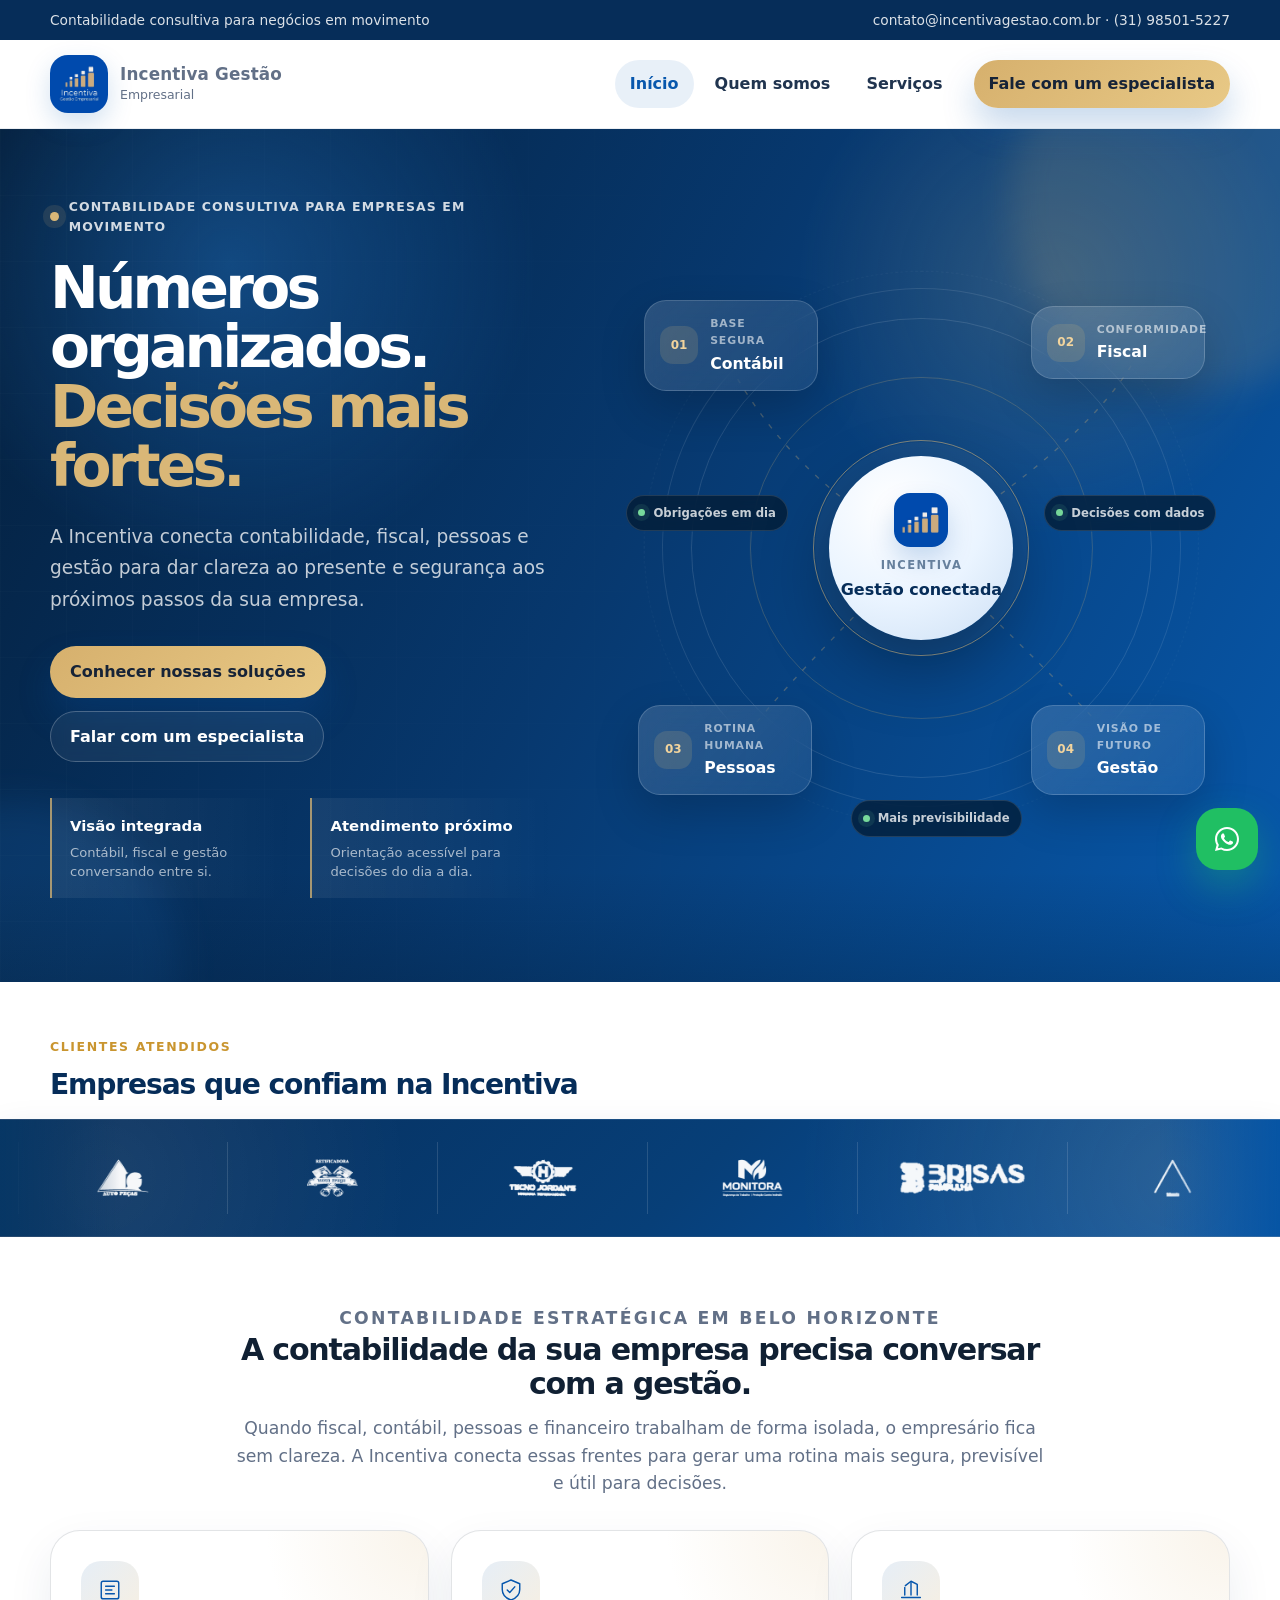
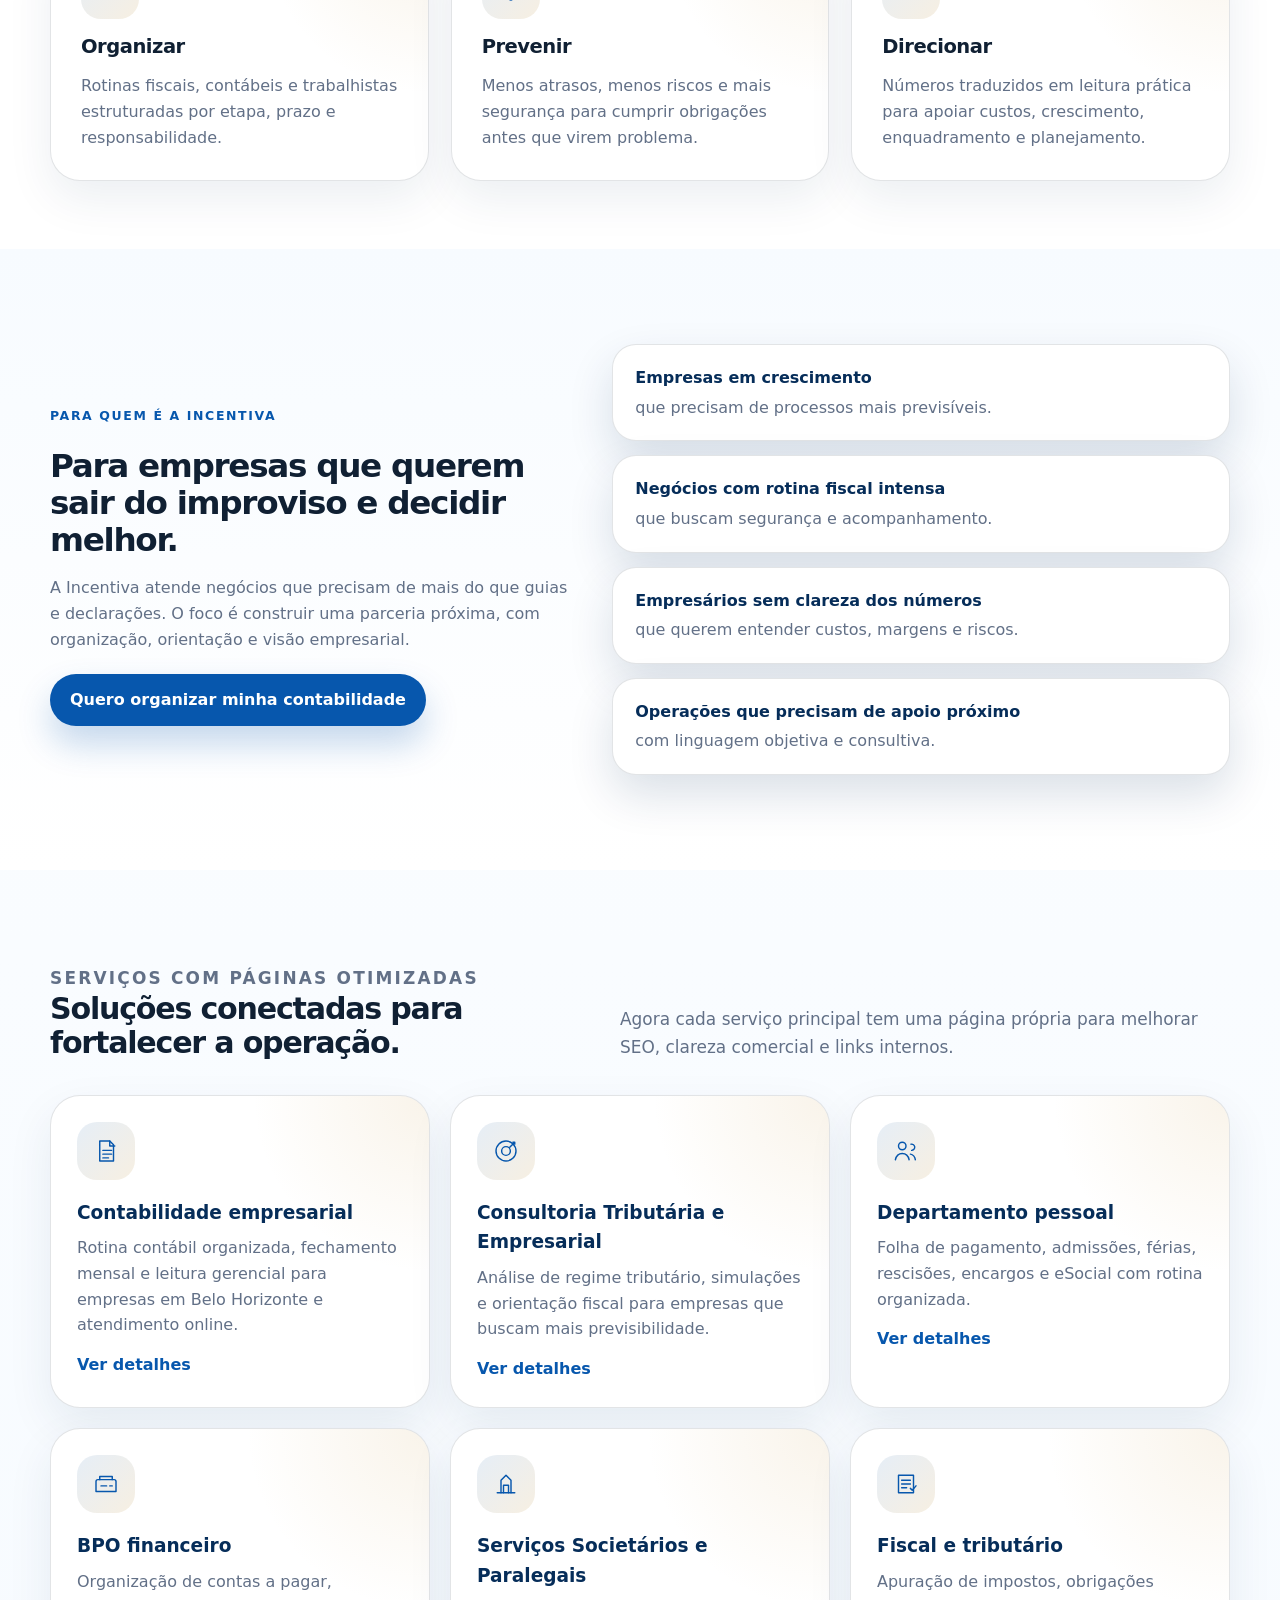
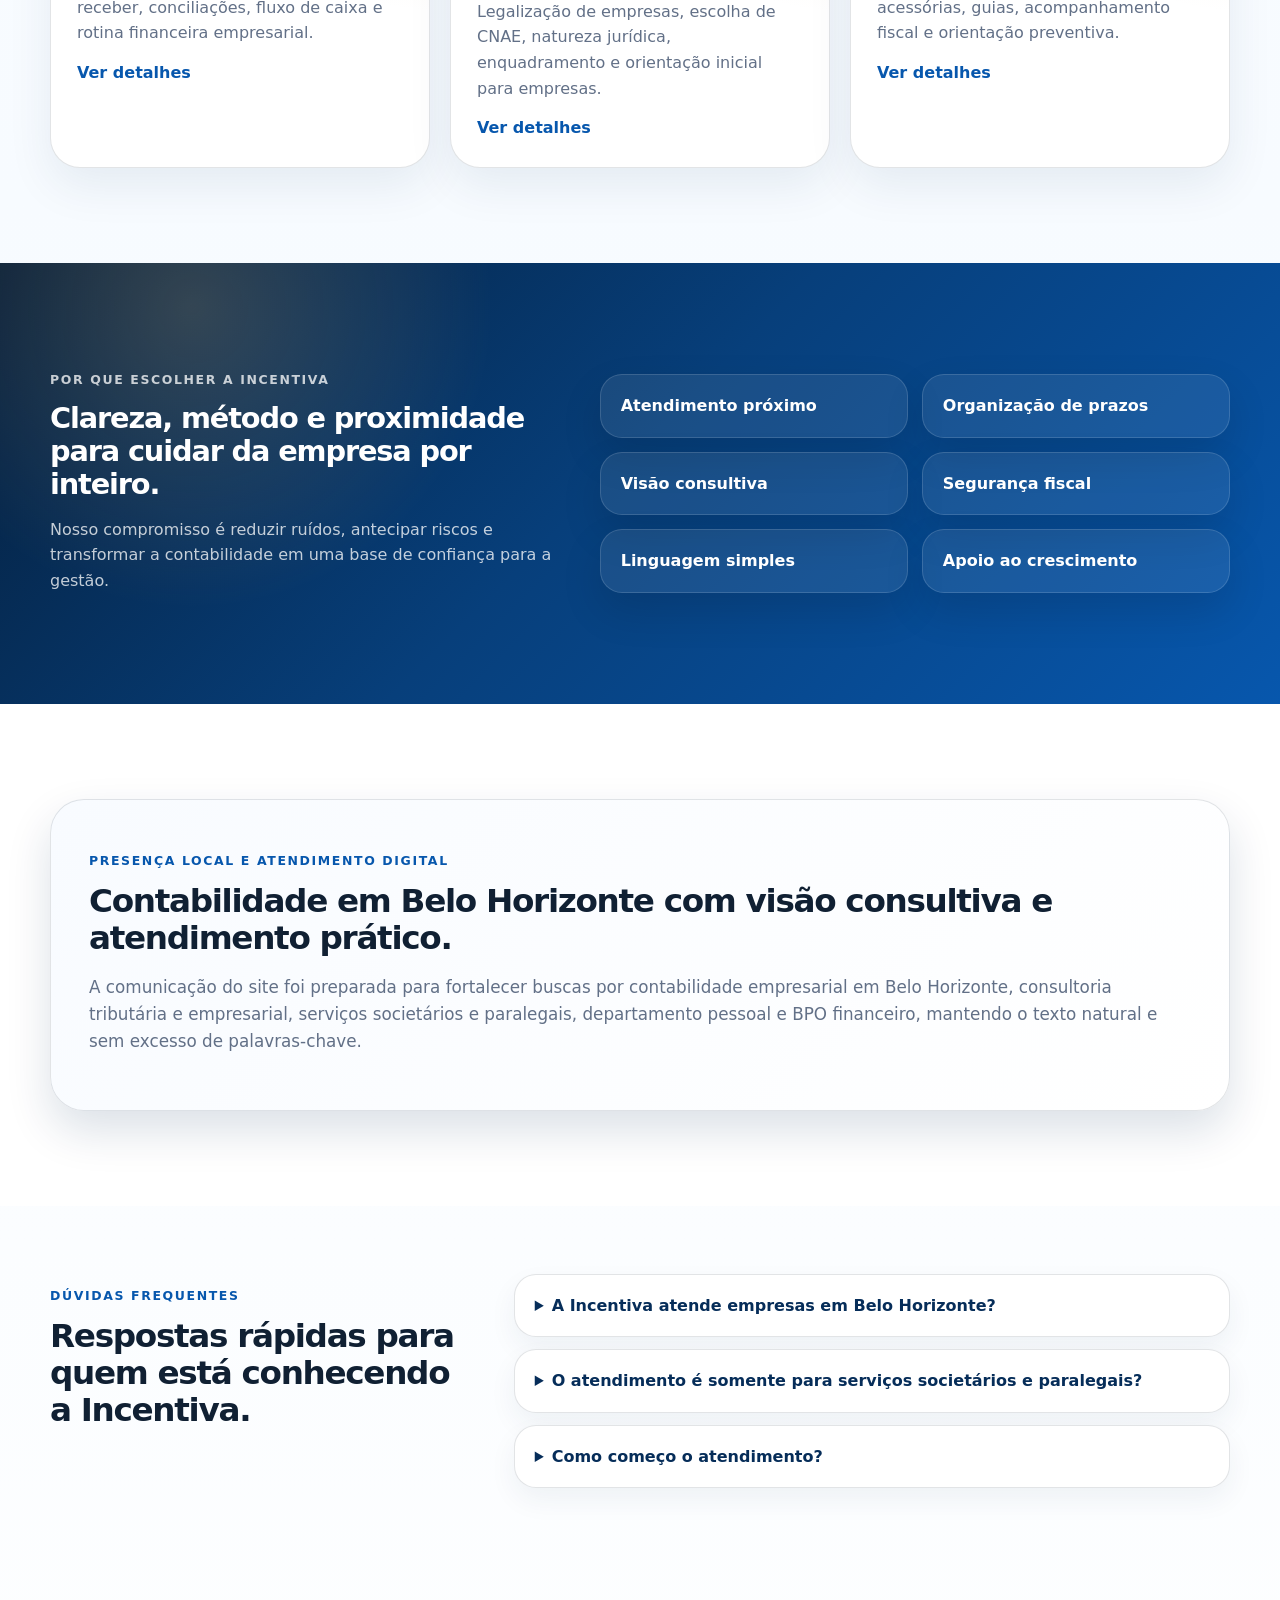
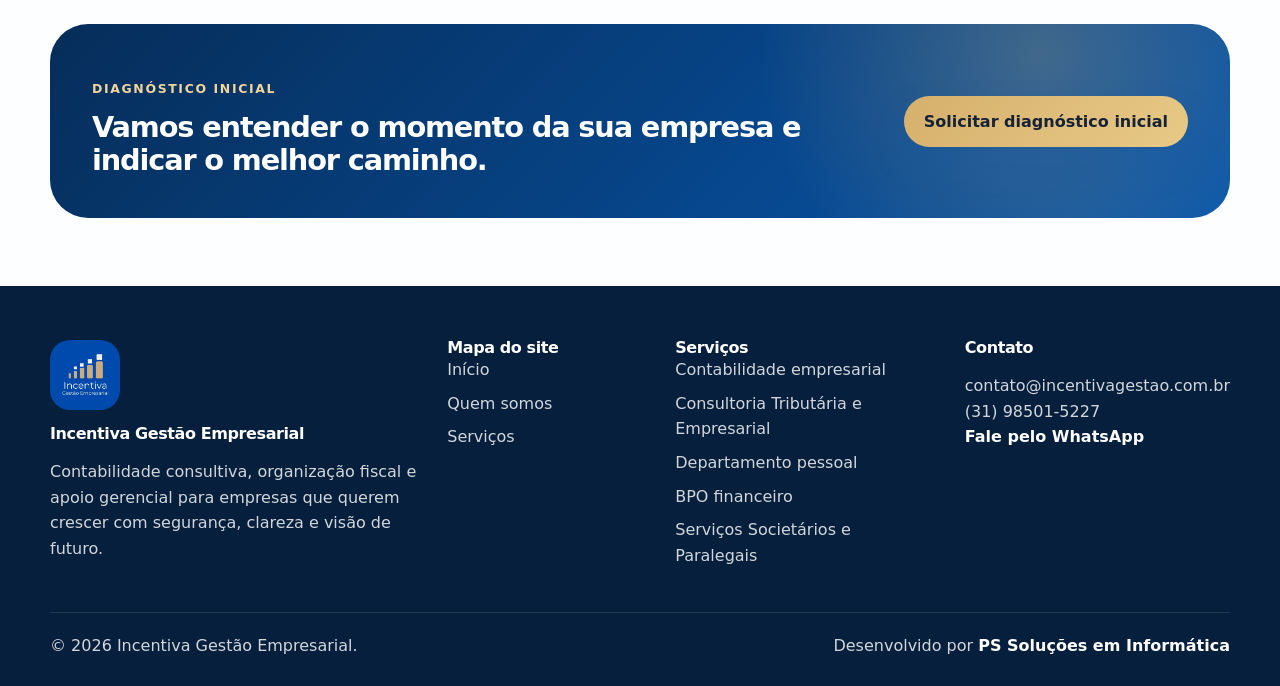
==== commit b7889153: "fix: atualizar contatos e whatsapp do site" ====
--- a/index.html
+++ b/index.html
@@ -1,5 +1,5 @@
-<!doctype html><html lang="pt-BR"><head><meta charset="utf-8"><meta name="viewport" content="width=device-width, initial-scale=1"><title>Contabilidade empresarial em Belo Horizonte | Incentiva Gestão</title><meta name="description" content="Contabilidade consultiva em Belo Horizonte para empresas que buscam clareza, organização fiscal, BPO financeiro e apoio gerencial."><link rel="canonical" href="https://pedrinns0610.github.io/incentivagestao/"><meta name="theme-color" content="#0757ad"><meta name="site-version" content="24-servicos-societarios-urls"><meta property="og:title" content="Contabilidade empresarial em Belo Horizonte | Incentiva Gestão"><meta property="og:description" content="Contabilidade consultiva em Belo Horizonte para empresas que buscam clareza, organização fiscal, BPO financeiro e apoio gerencial."><meta property="og:type" content="website"><meta property="og:url" content="https://pedrinns0610.github.io/incentivagestao/"><meta property="og:image" content="https://pedrinns0610.github.io/incentivagestao/assets/img/logo-incentiva.png"><link rel="icon" type="image/png" sizes="512x512" href="https://pedrinns0610.github.io/incentivagestao/assets/img/favicon.png"><link rel="shortcut icon" href="https://pedrinns0610.github.io/incentivagestao/assets/img/favicon.png"><link rel="apple-touch-icon" href="https://pedrinns0610.github.io/incentivagestao/assets/img/favicon.png"><link rel="stylesheet" href="assets/css/style.css?v=24"><script type="application/ld+json">{"@context": "https://schema.org", "@graph": [{"@type": ["AccountingService", "LocalBusiness"], "@id": "https://pedrinns0610.github.io/incentivagestao/#empresa", "name": "Incentiva Gestão Empresarial", "url": "https://pedrinns0610.github.io/incentivagestao/", "logo": "https://pedrinns0610.github.io/incentivagestao/assets/img/logo-incentiva.png", "image": "https://pedrinns0610.github.io/incentivagestao/assets/img/logo-incentiva.png", "email": "contato@incentivagestao.com.br", "telephone": "+55 31 99999-9999", "address": {"@type": "PostalAddress", "addressLocality": "Belo Horizonte", "addressRegion": "MG", "addressCountry": "BR"}, "areaServed": "Brasil", "description": "Contabilidade consultiva, organização fiscal, departamento pessoal, BPO financeiro e apoio gerencial para empresas."}, {"@type": "WebPage", "@id": "https://pedrinns0610.github.io/incentivagestao/#webpage", "url": "https://pedrinns0610.github.io/incentivagestao/", "name": "Contabilidade empresarial em Belo Horizonte | Incentiva Gestão", "description": "Contabilidade consultiva em Belo Horizonte para empresas que buscam clareza, organização fiscal, BPO financeiro e apoio gerencial.", "isPartOf": {"@type": "WebSite", "@id": "https://pedrinns0610.github.io/incentivagestao/#website", "url": "https://pedrinns0610.github.io/incentivagestao/", "name": "Incentiva Gestão Empresarial"}, "about": {"@id": "https://pedrinns0610.github.io/incentivagestao/#empresa"}}, {"@type": "FAQPage", "@id": "https://pedrinns0610.github.io/incentivagestao/#faq", "mainEntity": [{"@type": "Question", "name": "A Incentiva atende empresas em Belo Horizonte?", "acceptedAnswer": {"@type": "Answer", "text": "Sim. A comunicação do site já está preparada para posicionar a Incentiva em Belo Horizonte/MG, com possibilidade de atendimento online para empresas de outras regiões."}}, {"@type": "Question", "name": "O atendimento é somente para serviços societários e paralegais?", "acceptedAnswer": {"@type": "Answer", "text": "Não. A Incentiva pode apoiar abertura, contabilidade empresarial, fiscal, departamento pessoal, BPO financeiro e consultoria tributária e empresarial."}}, {"@type": "Question", "name": "Como começo o atendimento?", "acceptedAnswer": {"@type": "Answer", "text": "O caminho principal é falar pelo WhatsApp para uma conversa inicial sobre o momento da empresa e os serviços mais adequados."}}]}]}</script></head><body><!-- Incentiva site version: 24-servicos-societarios-urls --><a class="skip-link" href="#conteudo">Pular para o conteúdo</a>
-<div class="topbar"><div class="container"><span>Contabilidade consultiva para negócios em movimento</span><span>contato@incentivagestao.com.br · (31) 99999-9999</span></div></div>
+<!doctype html><html lang="pt-BR"><head><meta charset="utf-8"><meta name="viewport" content="width=device-width, initial-scale=1"><title>Contabilidade empresarial em Belo Horizonte | Incentiva Gestão</title><meta name="description" content="Contabilidade consultiva em Belo Horizonte para empresas que buscam clareza, organização fiscal, BPO financeiro e apoio gerencial."><link rel="canonical" href="https://pedrinns0610.github.io/incentivagestao/"><meta name="theme-color" content="#0757ad"><meta name="site-version" content="25-contatos-atualizados"><meta property="og:title" content="Contabilidade empresarial em Belo Horizonte | Incentiva Gestão"><meta property="og:description" content="Contabilidade consultiva em Belo Horizonte para empresas que buscam clareza, organização fiscal, BPO financeiro e apoio gerencial."><meta property="og:type" content="website"><meta property="og:url" content="https://pedrinns0610.github.io/incentivagestao/"><meta property="og:image" content="https://pedrinns0610.github.io/incentivagestao/assets/img/logo-incentiva.png"><link rel="icon" type="image/png" sizes="512x512" href="https://pedrinns0610.github.io/incentivagestao/assets/img/favicon.png"><link rel="shortcut icon" href="https://pedrinns0610.github.io/incentivagestao/assets/img/favicon.png"><link rel="apple-touch-icon" href="https://pedrinns0610.github.io/incentivagestao/assets/img/favicon.png"><link rel="stylesheet" href="assets/css/style.css?v=25"><script type="application/ld+json">{"@context": "https://schema.org", "@graph": [{"@type": ["AccountingService", "LocalBusiness"], "@id": "https://pedrinns0610.github.io/incentivagestao/#empresa", "name": "Incentiva Gestão Empresarial", "url": "https://pedrinns0610.github.io/incentivagestao/", "logo": "https://pedrinns0610.github.io/incentivagestao/assets/img/logo-incentiva.png", "image": "https://pedrinns0610.github.io/incentivagestao/assets/img/logo-incentiva.png", "email": "contato@incentivagestao.com.br", "telephone": "+55 31 98501-5227", "address": {"@type": "PostalAddress", "addressLocality": "Belo Horizonte", "addressRegion": "MG", "addressCountry": "BR"}, "areaServed": "Brasil", "description": "Contabilidade consultiva, organização fiscal, departamento pessoal, BPO financeiro e apoio gerencial para empresas."}, {"@type": "WebPage", "@id": "https://pedrinns0610.github.io/incentivagestao/#webpage", "url": "https://pedrinns0610.github.io/incentivagestao/", "name": "Contabilidade empresarial em Belo Horizonte | Incentiva Gestão", "description": "Contabilidade consultiva em Belo Horizonte para empresas que buscam clareza, organização fiscal, BPO financeiro e apoio gerencial.", "isPartOf": {"@type": "WebSite", "@id": "https://pedrinns0610.github.io/incentivagestao/#website", "url": "https://pedrinns0610.github.io/incentivagestao/", "name": "Incentiva Gestão Empresarial"}, "about": {"@id": "https://pedrinns0610.github.io/incentivagestao/#empresa"}}, {"@type": "FAQPage", "@id": "https://pedrinns0610.github.io/incentivagestao/#faq", "mainEntity": [{"@type": "Question", "name": "A Incentiva atende empresas em Belo Horizonte?", "acceptedAnswer": {"@type": "Answer", "text": "Sim. A comunicação do site já está preparada para posicionar a Incentiva em Belo Horizonte/MG, com possibilidade de atendimento online para empresas de outras regiões."}}, {"@type": "Question", "name": "O atendimento é somente para serviços societários e paralegais?", "acceptedAnswer": {"@type": "Answer", "text": "Não. A Incentiva pode apoiar abertura, contabilidade empresarial, fiscal, departamento pessoal, BPO financeiro e consultoria tributária e empresarial."}}, {"@type": "Question", "name": "Como começo o atendimento?", "acceptedAnswer": {"@type": "Answer", "text": "O caminho principal é falar pelo WhatsApp para uma conversa inicial sobre o momento da empresa e os serviços mais adequados."}}]}]}</script></head><body><!-- Incentiva site version: 25-contatos-atualizados --><a class="skip-link" href="#conteudo">Pular para o conteúdo</a>
+<div class="topbar"><div class="container"><span>Contabilidade consultiva para negócios em movimento</span><span>contato@incentivagestao.com.br · (31) 98501-5227</span></div></div>
 <header class="site-header">
   <div class="container nav-wrap">
     <a class="brand" href="index.html" aria-label="Incentiva Gestão Empresarial"><img class="brand-logo" src="assets/img/logo-incentiva.png" alt="Logo Incentiva Gestão"><span><strong>Incentiva Gestão</strong><span>Empresarial</span></span></a>
@@ -8,7 +8,7 @@
       <a href="index.html">Início</a>
       <a href="quem-somos.html">Quem somos</a>
       <a href="servicos.html">Serviços</a>
-      <a class="btn gold nav-cta" href="https://wa.me/5531999999999?text=Ol%C3%A1%21%20Vim%20pelo%20site%20da%20Incentiva%20e%20gostaria%20de%20falar%20com%20um%20especialista." target="_blank" rel="noopener">Fale com um especialista</a>
+      <a class="btn gold nav-cta" href="https://wa.me/5531985015227?text=Ol%C3%A1%21%20Vim%20pelo%20site%20da%20Incentiva%20e%20gostaria%20de%20falar%20com%20um%20especialista." target="_blank" rel="noopener">Fale com um especialista</a>
     </nav>
   </div>
 </header><main id="conteudo"><section class="hero-orbit" aria-labelledby="hero-title">
@@ -24,7 +24,7 @@
 
       <div class="hero-orbit-actions">
         <a class="btn gold" href="servicos.html">Conhecer nossas soluções</a>
-        <a class="btn hero-outline" href="https://wa.me/5531999999999" target="_blank" rel="noopener">Falar com um especialista</a>
+        <a class="btn hero-outline" href="https://wa.me/5531985015227" target="_blank" rel="noopener">Falar com um especialista</a>
       </div>
 
       <div class="hero-orbit-proof" aria-label="Diferenciais da Incentiva">
@@ -147,7 +147,7 @@
 </section>
 <section class="section soft-section">
   <div class="container target-grid">
-    <div class="target-copy reveal"><p class="kicker">Para quem é a Incentiva</p><h2>Para empresas que querem sair do improviso e decidir melhor.</h2><p class="muted">A Incentiva atende negócios que precisam de mais do que guias e declarações. O foco é construir uma parceria próxima, com organização, orientação e visão empresarial.</p><a class="btn" href="https://wa.me/5531999999999?text=Ol%C3%A1%21%20Quero%20organizar%20minha%20contabilidade%20com%20a%20Incentiva." target="_blank" rel="noopener">Quero organizar minha contabilidade</a></div>
+    <div class="target-copy reveal"><p class="kicker">Para quem é a Incentiva</p><h2>Para empresas que querem sair do improviso e decidir melhor.</h2><p class="muted">A Incentiva atende negócios que precisam de mais do que guias e declarações. O foco é construir uma parceria próxima, com organização, orientação e visão empresarial.</p><a class="btn" href="https://wa.me/5531985015227?text=Ol%C3%A1%21%20Quero%20organizar%20minha%20contabilidade%20com%20a%20Incentiva." target="_blank" rel="noopener">Quero organizar minha contabilidade</a></div>
     <div class="target-list reveal"><div><strong>Empresas em crescimento</strong><span>que precisam de processos mais previsíveis.</span></div><div><strong>Negócios com rotina fiscal intensa</strong><span>que buscam segurança e acompanhamento.</span></div><div><strong>Empresários sem clareza dos números</strong><span>que querem entender custos, margens e riscos.</span></div><div><strong>Operações que precisam de apoio próximo</strong><span>com linguagem objetiva e consultiva.</span></div></div>
   </div>
 </section>
@@ -177,6 +177,6 @@
   </div>
 </section>
 <section class="section compact">
-  <div class="container band reveal"><div><p class="kicker kicker-gold">Diagnóstico inicial</p><h2>Vamos entender o momento da sua empresa e indicar o melhor caminho.</h2></div><a class="btn gold" href="https://wa.me/5531999999999?text=Ol%C3%A1%21%20Gostaria%20de%20solicitar%20um%20diagn%C3%B3stico%20inicial%20para%20minha%20empresa." target="_blank" rel="noopener">Solicitar diagnóstico inicial</a></div>
-</section></main><footer class="site-footer"><div class="container footer-grid footer-grid-v11"><div><img class="footer-logo" src="assets/img/logo-incentiva.png" alt="Logo Incentiva"><h3>Incentiva Gestão Empresarial</h3><p>Contabilidade consultiva, organização fiscal e apoio gerencial para empresas que querem crescer com segurança, clareza e visão de futuro.</p></div><div><h3>Mapa do site</h3><nav class="footer-links"><a href="index.html">Início</a><a href="quem-somos.html">Quem somos</a><a href="servicos.html">Serviços</a></nav></div><div><h3>Serviços</h3><nav class="footer-links"><a href="contabilidade-empresarial.html">Contabilidade empresarial</a><a href="consultoria-tributaria-empresarial.html">Consultoria Tributária e Empresarial</a><a href="departamento-pessoal.html">Departamento pessoal</a><a href="bpo-financeiro.html">BPO financeiro</a><a href="servicos-societarios-paralegais.html">Serviços Societários e Paralegais</a></nav></div><div><h3>Contato</h3><p>contato@incentivagestao.com.br<br>(31) 99999-9999<br><a href="https://wa.me/5531999999999?text=Ol%C3%A1%21%20Gostaria%20de%20conversar%20sobre%20minha%20empresa." target="_blank" rel="noopener">Fale pelo WhatsApp</a></p></div></div><div class="container dev"><span>© 2026 Incentiva Gestão Empresarial.</span><span>Desenvolvido por <a href="https://www.psinformatica.com.br" target="_blank" rel="noopener">PS Soluções em Informática</a></span></div></footer>
-<a class="whatsapp-float" href="https://wa.me/5531999999999?text=Ol%C3%A1%21%20Vim%20pelo%20site%20da%20Incentiva%20e%20quero%20falar%20com%20um%20especialista." target="_blank" rel="noopener" aria-label="Falar no WhatsApp"><span class="whatsapp-bubble">Fale agora com um dos nossos especialistas</span><span class="whatsapp-btn" aria-hidden="true"><svg viewBox="0 0 32 32" fill="currentColor" xmlns="http://www.w3.org/2000/svg"><path d="M16.001 3.2c-7.068 0-12.8 5.729-12.8 12.797 0 2.263.595 4.474 1.725 6.42L3.2 28.8l6.545-1.676a12.74 12.74 0 0 0 6.256 1.673h.005c7.066 0 12.794-5.729 12.794-12.799C28.8 8.93 23.069 3.2 16.001 3.2Zm0 23.496h-.004a10.63 10.63 0 0 1-5.42-1.49l-.389-.231-3.885.995 1.037-3.788-.253-.392A10.615 10.615 0 0 1 5.37 16c0-5.86 4.768-10.629 10.631-10.629 2.84.001 5.509 1.107 7.517 3.115 2.008 2.008 3.115 4.68 3.113 7.517 0 5.862-4.768 10.631-10.63 10.631Zm5.83-7.958c-.319-.16-1.888-.93-2.18-1.037-.292-.106-.505-.16-.718.16-.213.319-.824 1.037-1.01 1.25-.186.213-.372.24-.691.08-.319-.16-1.348-.497-2.566-1.584-.948-.845-1.589-1.888-1.775-2.207-.186-.319-.02-.491.14-.65.144-.143.319-.372.478-.558.16-.186.213-.319.319-.532.106-.213.053-.399-.027-.558-.08-.16-.718-1.729-.984-2.366-.26-.623-.524-.538-.718-.547l-.611-.011c-.213 0-.558.08-.85.399-.292.319-1.116 1.09-1.116 2.658 0 1.569 1.143 3.085 1.302 3.298.16.213 2.25 3.437 5.451 4.816.761.328 1.355.524 1.818.671.764.243 1.46.209 2.01.127.613-.091 1.888-.771 2.154-1.516.266-.745.266-1.383.186-1.516-.08-.133-.292-.213-.611-.372Z"/></svg></span></a><script src="assets/js/main.js?v=24"></script></body></html>+  <div class="container band reveal"><div><p class="kicker kicker-gold">Diagnóstico inicial</p><h2>Vamos entender o momento da sua empresa e indicar o melhor caminho.</h2></div><a class="btn gold" href="https://wa.me/5531985015227?text=Ol%C3%A1%21%20Gostaria%20de%20solicitar%20um%20diagn%C3%B3stico%20inicial%20para%20minha%20empresa." target="_blank" rel="noopener">Solicitar diagnóstico inicial</a></div>
+</section></main><footer class="site-footer"><div class="container footer-grid footer-grid-v11"><div><img class="footer-logo" src="assets/img/logo-incentiva.png" alt="Logo Incentiva"><h3>Incentiva Gestão Empresarial</h3><p>Contabilidade consultiva, organização fiscal e apoio gerencial para empresas que querem crescer com segurança, clareza e visão de futuro.</p></div><div><h3>Mapa do site</h3><nav class="footer-links"><a href="index.html">Início</a><a href="quem-somos.html">Quem somos</a><a href="servicos.html">Serviços</a></nav></div><div><h3>Serviços</h3><nav class="footer-links"><a href="contabilidade-empresarial.html">Contabilidade empresarial</a><a href="consultoria-tributaria-empresarial.html">Consultoria Tributária e Empresarial</a><a href="departamento-pessoal.html">Departamento pessoal</a><a href="bpo-financeiro.html">BPO financeiro</a><a href="servicos-societarios-paralegais.html">Serviços Societários e Paralegais</a></nav></div><div><h3>Contato</h3><p>contato@incentivagestao.com.br<br>(31) 98501-5227<br><a href="https://wa.me/5531985015227?text=Ol%C3%A1%21%20Gostaria%20de%20conversar%20sobre%20minha%20empresa." target="_blank" rel="noopener">Fale pelo WhatsApp</a></p></div></div><div class="container dev"><span>© 2026 Incentiva Gestão Empresarial.</span><span>Desenvolvido por <a href="https://www.psinformatica.com.br" target="_blank" rel="noopener">PS Soluções em Informática</a></span></div></footer>
+<a class="whatsapp-float" href="https://wa.me/5531985015227?text=Ol%C3%A1%21%20Vim%20pelo%20site%20da%20Incentiva%20e%20quero%20falar%20com%20um%20especialista." target="_blank" rel="noopener" aria-label="Falar no WhatsApp"><span class="whatsapp-bubble">Fale agora com um dos nossos especialistas</span><span class="whatsapp-btn" aria-hidden="true"><svg viewBox="0 0 32 32" fill="currentColor" xmlns="http://www.w3.org/2000/svg"><path d="M16.001 3.2c-7.068 0-12.8 5.729-12.8 12.797 0 2.263.595 4.474 1.725 6.42L3.2 28.8l6.545-1.676a12.74 12.74 0 0 0 6.256 1.673h.005c7.066 0 12.794-5.729 12.794-12.799C28.8 8.93 23.069 3.2 16.001 3.2Zm0 23.496h-.004a10.63 10.63 0 0 1-5.42-1.49l-.389-.231-3.885.995 1.037-3.788-.253-.392A10.615 10.615 0 0 1 5.37 16c0-5.86 4.768-10.629 10.631-10.629 2.84.001 5.509 1.107 7.517 3.115 2.008 2.008 3.115 4.68 3.113 7.517 0 5.862-4.768 10.631-10.63 10.631Zm5.83-7.958c-.319-.16-1.888-.93-2.18-1.037-.292-.106-.505-.16-.718.16-.213.319-.824 1.037-1.01 1.25-.186.213-.372.24-.691.08-.319-.16-1.348-.497-2.566-1.584-.948-.845-1.589-1.888-1.775-2.207-.186-.319-.02-.491.14-.65.144-.143.319-.372.478-.558.16-.186.213-.319.319-.532.106-.213.053-.399-.027-.558-.08-.16-.718-1.729-.984-2.366-.26-.623-.524-.538-.718-.547l-.611-.011c-.213 0-.558.08-.85.399-.292.319-1.116 1.09-1.116 2.658 0 1.569 1.143 3.085 1.302 3.298.16.213 2.25 3.437 5.451 4.816.761.328 1.355.524 1.818.671.764.243 1.46.209 2.01.127.613-.091 1.888-.771 2.154-1.516.266-.745.266-1.383.186-1.516-.08-.133-.292-.213-.611-.372Z"/></svg></span></a><script src="assets/js/main.js?v=25"></script></body></html>
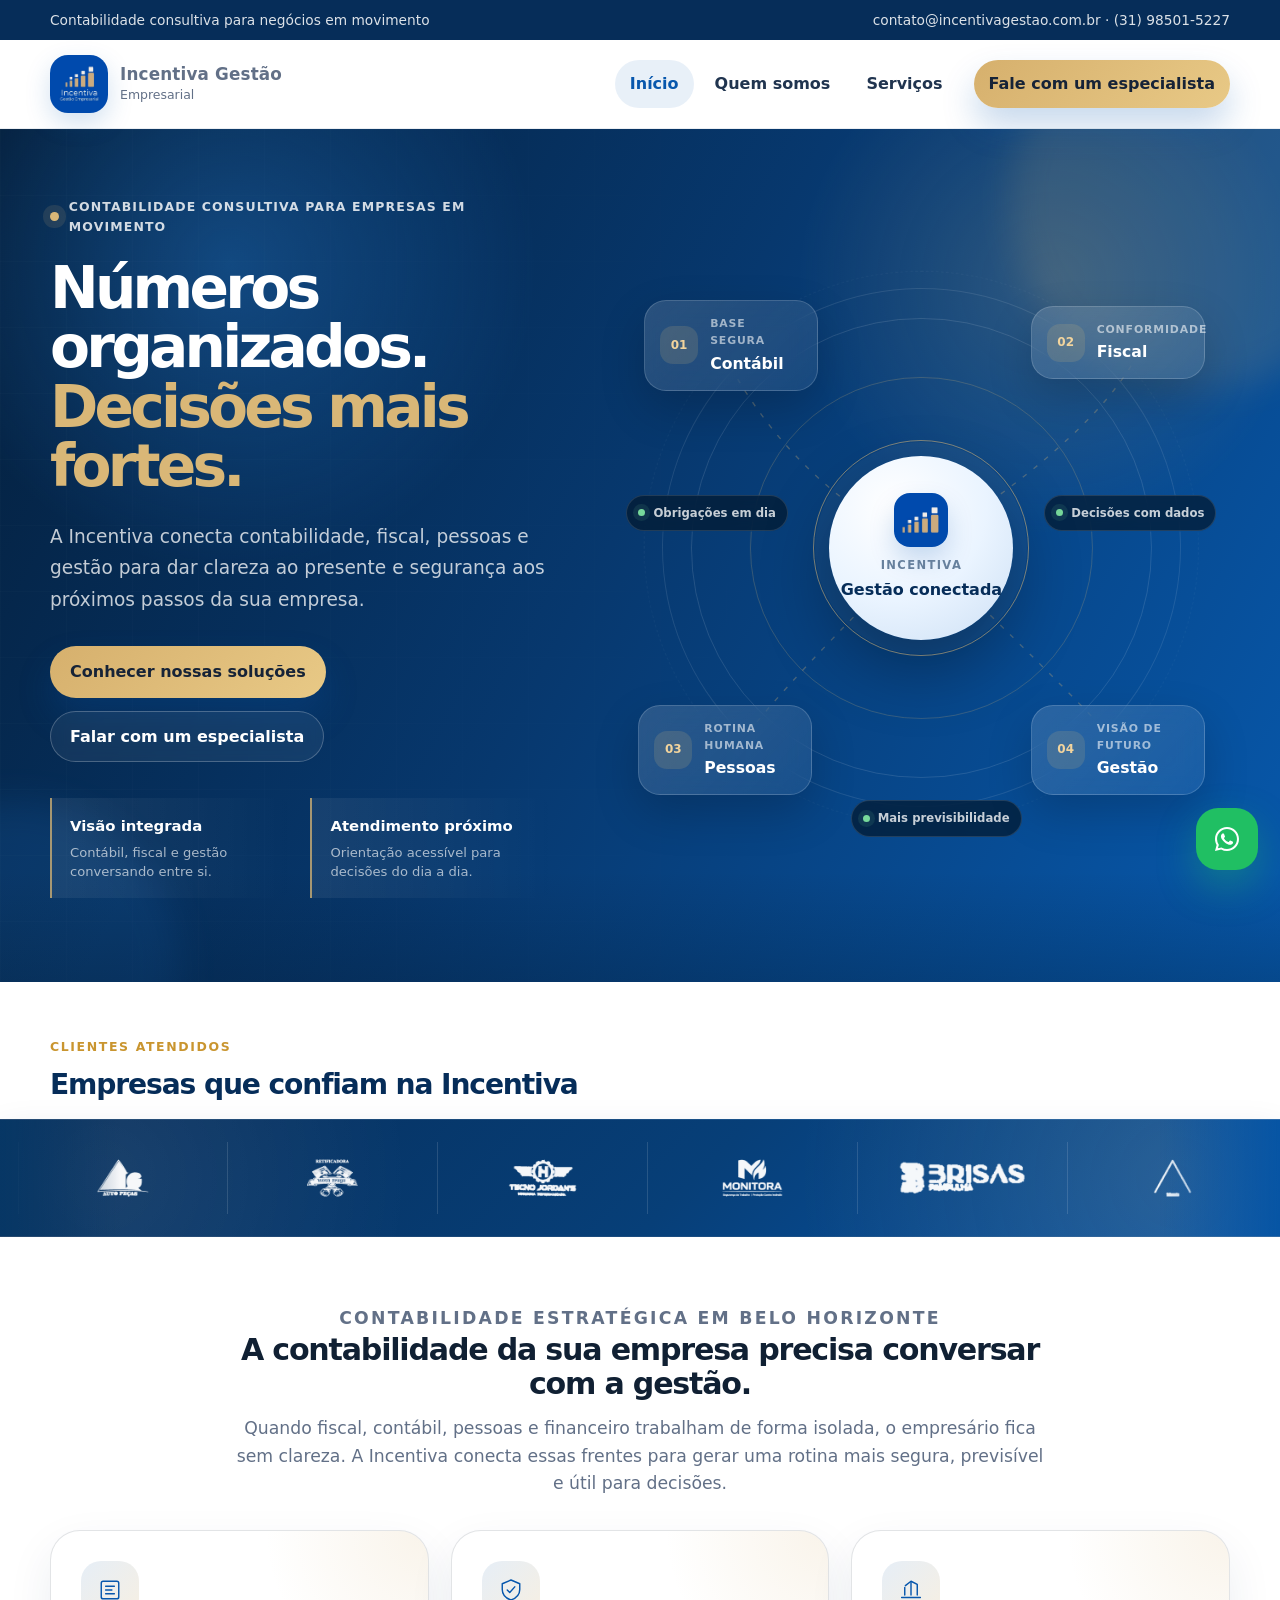
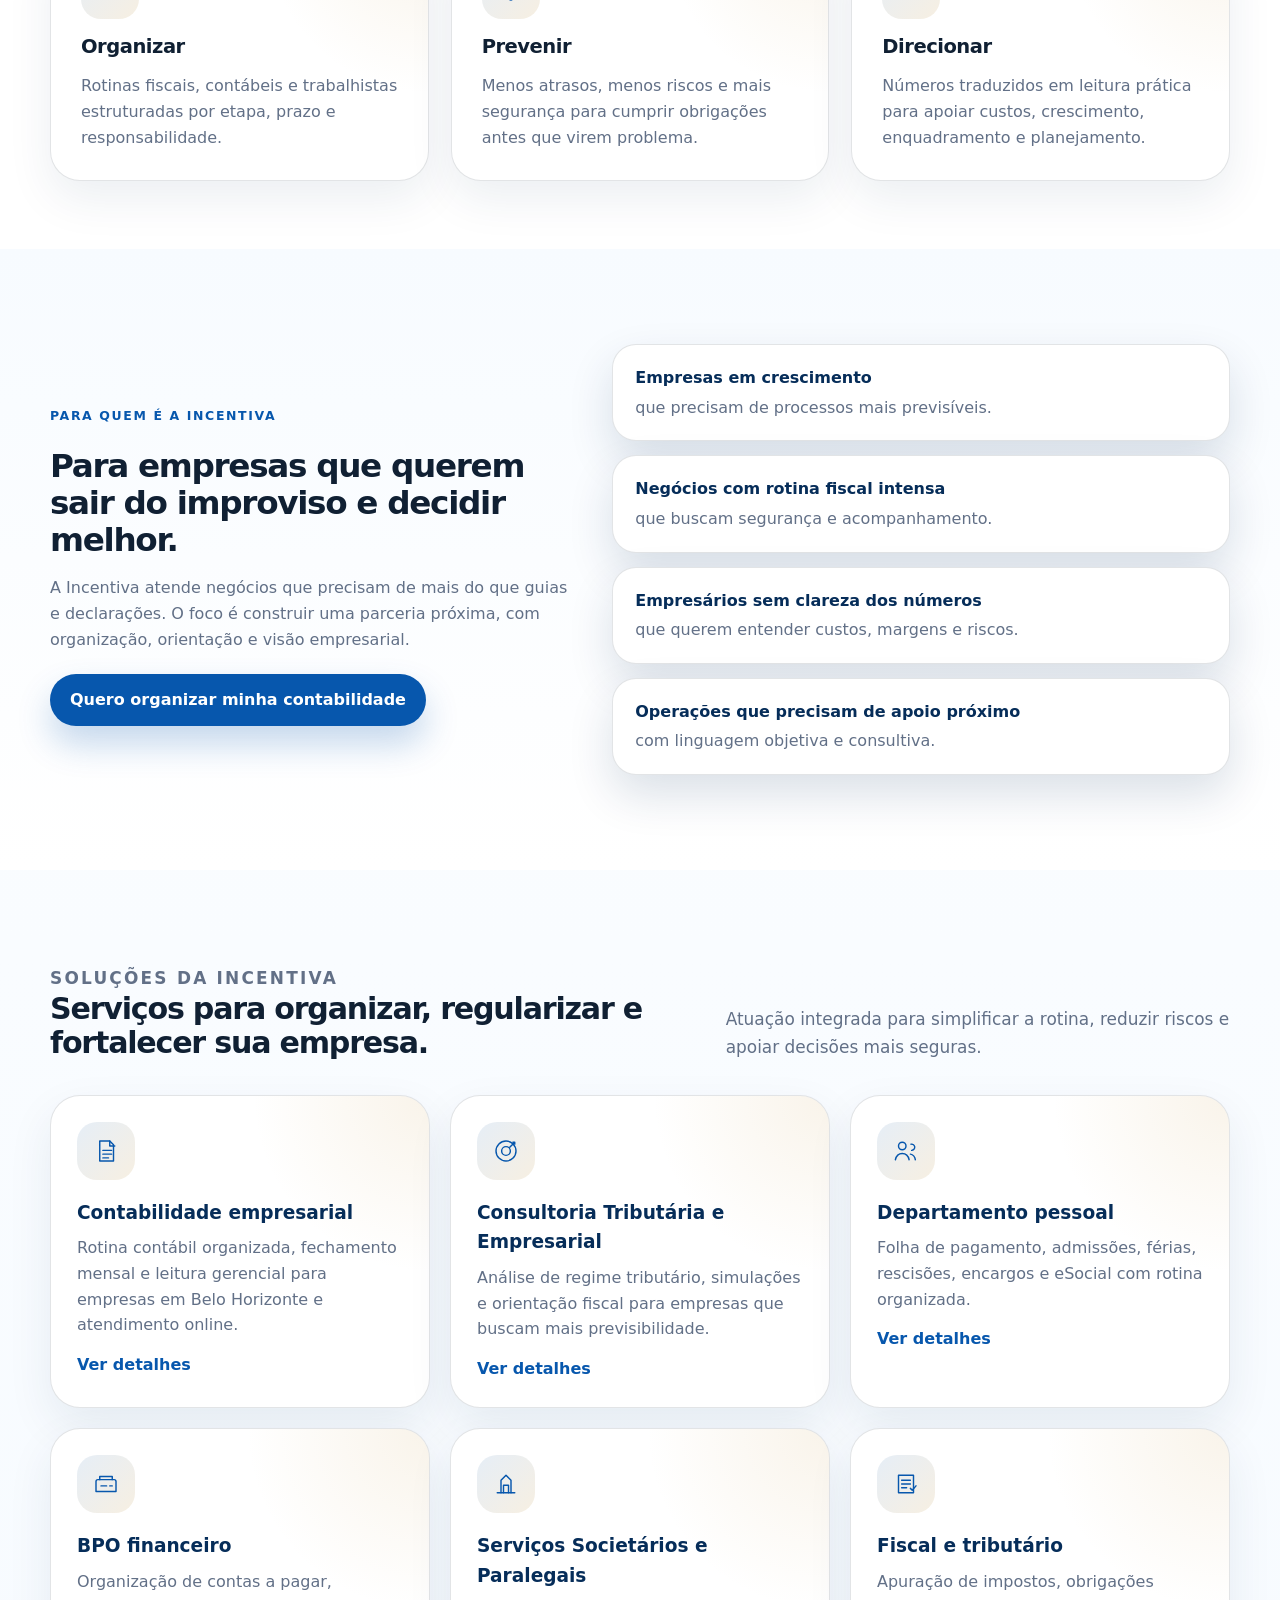
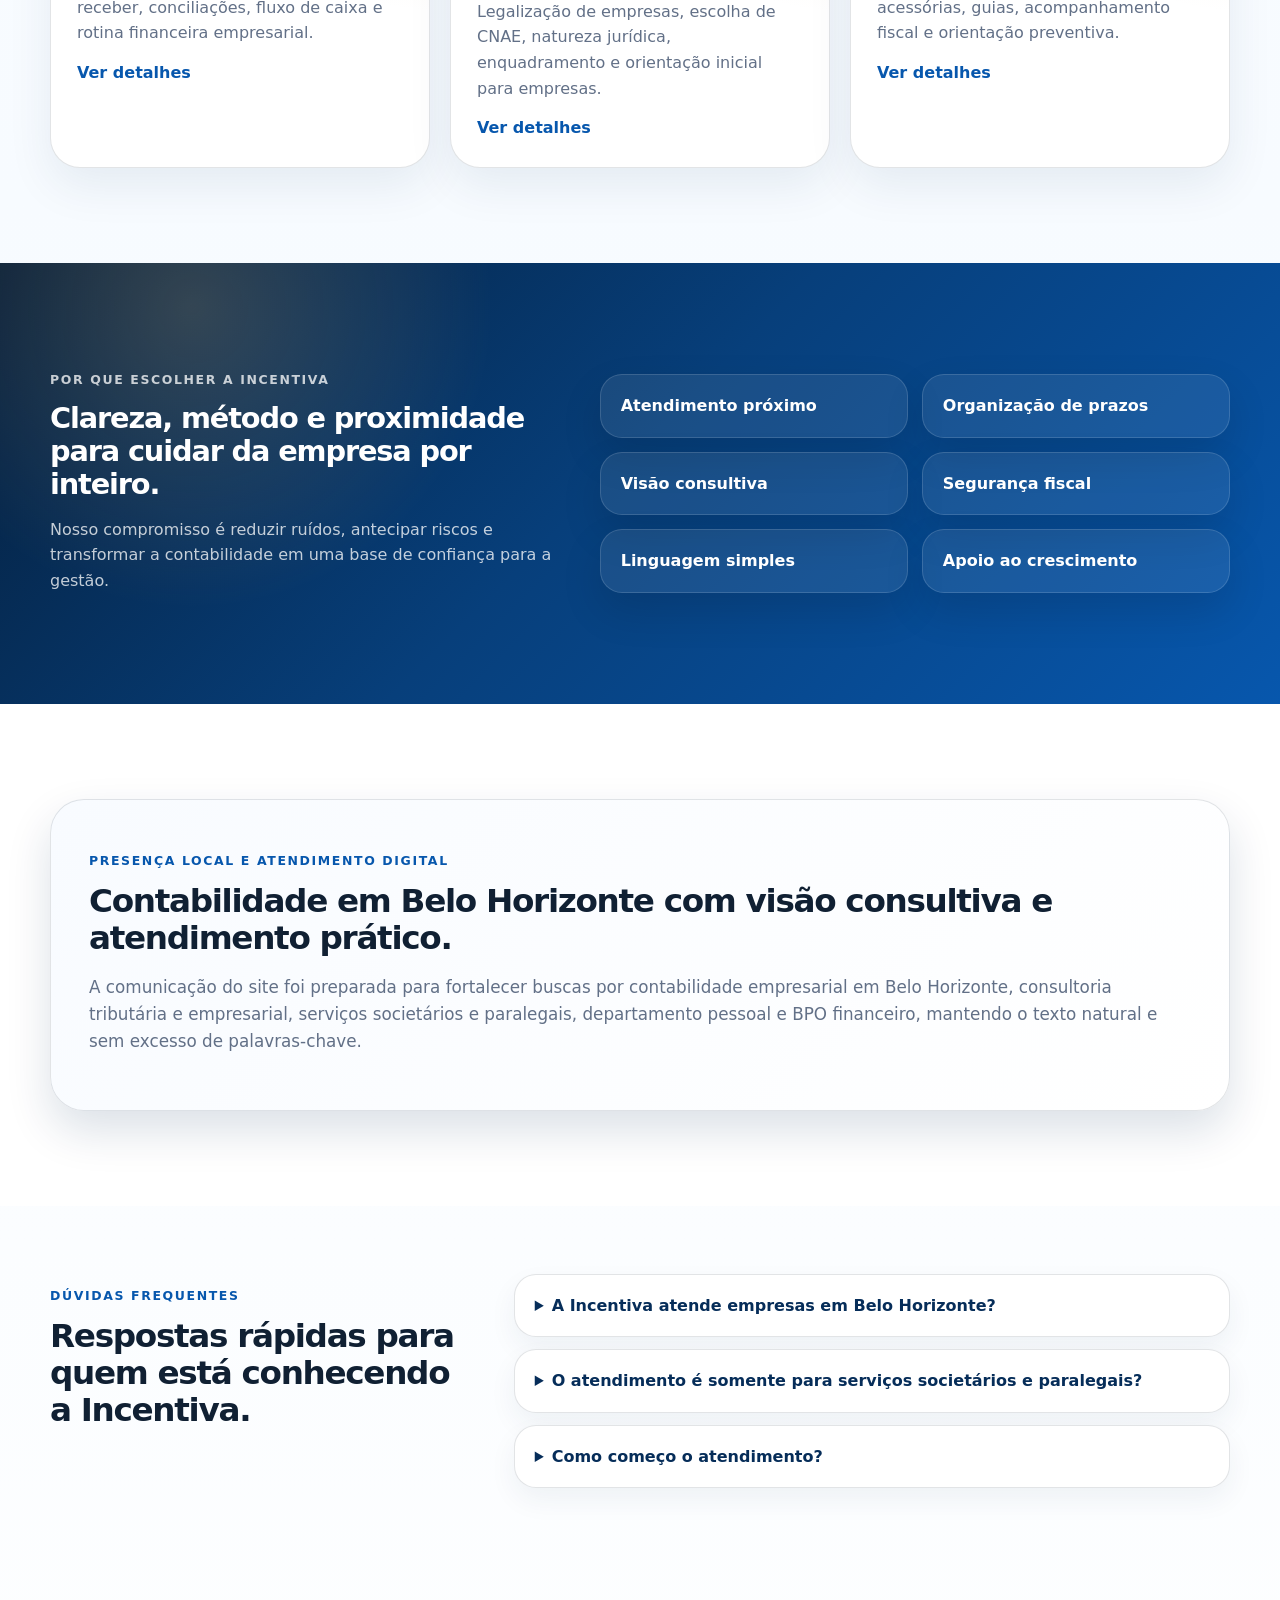
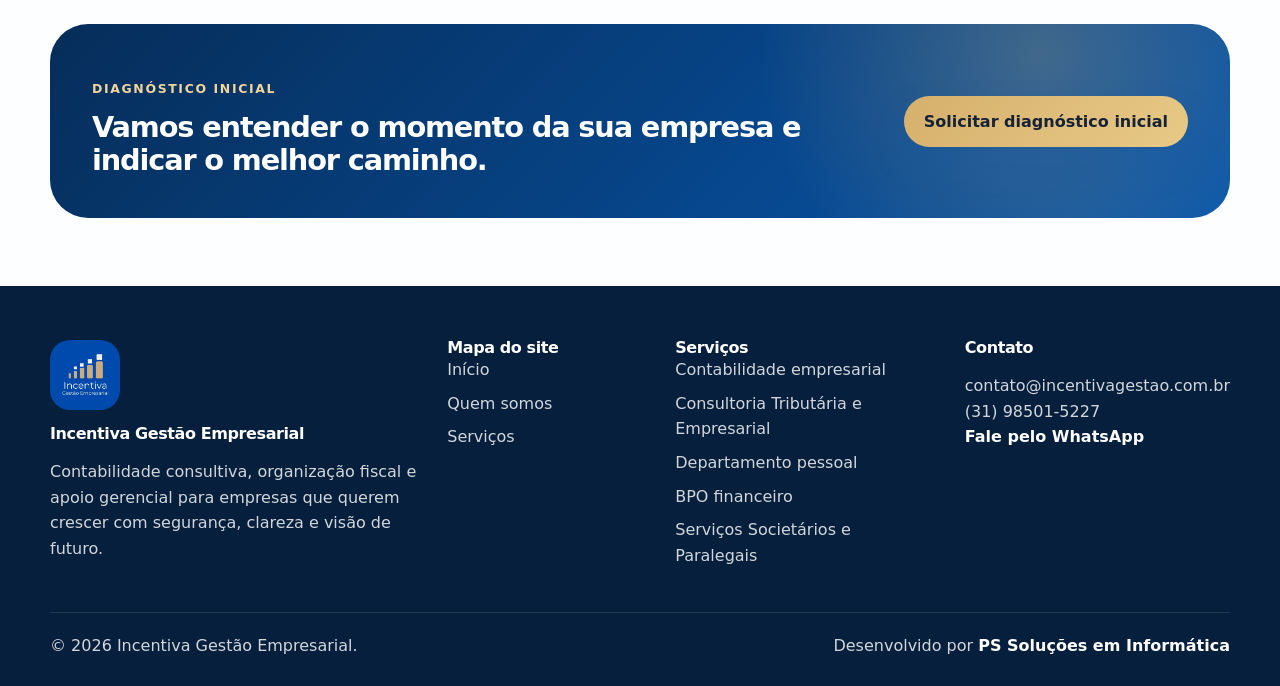
==== commit 9a5eaa57: "fix: remover textos tecnicos das secoes de servicos" ====
--- a/index.html
+++ b/index.html
@@ -1,4 +1,4 @@
-<!doctype html><html lang="pt-BR"><head><meta charset="utf-8"><meta name="viewport" content="width=device-width, initial-scale=1"><title>Contabilidade empresarial em Belo Horizonte | Incentiva Gestão</title><meta name="description" content="Contabilidade consultiva em Belo Horizonte para empresas que buscam clareza, organização fiscal, BPO financeiro e apoio gerencial."><link rel="canonical" href="https://pedrinns0610.github.io/incentivagestao/"><meta name="theme-color" content="#0757ad"><meta name="site-version" content="25-contatos-atualizados"><meta property="og:title" content="Contabilidade empresarial em Belo Horizonte | Incentiva Gestão"><meta property="og:description" content="Contabilidade consultiva em Belo Horizonte para empresas que buscam clareza, organização fiscal, BPO financeiro e apoio gerencial."><meta property="og:type" content="website"><meta property="og:url" content="https://pedrinns0610.github.io/incentivagestao/"><meta property="og:image" content="https://pedrinns0610.github.io/incentivagestao/assets/img/logo-incentiva.png"><link rel="icon" type="image/png" sizes="512x512" href="https://pedrinns0610.github.io/incentivagestao/assets/img/favicon.png"><link rel="shortcut icon" href="https://pedrinns0610.github.io/incentivagestao/assets/img/favicon.png"><link rel="apple-touch-icon" href="https://pedrinns0610.github.io/incentivagestao/assets/img/favicon.png"><link rel="stylesheet" href="assets/css/style.css?v=25"><script type="application/ld+json">{"@context": "https://schema.org", "@graph": [{"@type": ["AccountingService", "LocalBusiness"], "@id": "https://pedrinns0610.github.io/incentivagestao/#empresa", "name": "Incentiva Gestão Empresarial", "url": "https://pedrinns0610.github.io/incentivagestao/", "logo": "https://pedrinns0610.github.io/incentivagestao/assets/img/logo-incentiva.png", "image": "https://pedrinns0610.github.io/incentivagestao/assets/img/logo-incentiva.png", "email": "contato@incentivagestao.com.br", "telephone": "+55 31 98501-5227", "address": {"@type": "PostalAddress", "addressLocality": "Belo Horizonte", "addressRegion": "MG", "addressCountry": "BR"}, "areaServed": "Brasil", "description": "Contabilidade consultiva, organização fiscal, departamento pessoal, BPO financeiro e apoio gerencial para empresas."}, {"@type": "WebPage", "@id": "https://pedrinns0610.github.io/incentivagestao/#webpage", "url": "https://pedrinns0610.github.io/incentivagestao/", "name": "Contabilidade empresarial em Belo Horizonte | Incentiva Gestão", "description": "Contabilidade consultiva em Belo Horizonte para empresas que buscam clareza, organização fiscal, BPO financeiro e apoio gerencial.", "isPartOf": {"@type": "WebSite", "@id": "https://pedrinns0610.github.io/incentivagestao/#website", "url": "https://pedrinns0610.github.io/incentivagestao/", "name": "Incentiva Gestão Empresarial"}, "about": {"@id": "https://pedrinns0610.github.io/incentivagestao/#empresa"}}, {"@type": "FAQPage", "@id": "https://pedrinns0610.github.io/incentivagestao/#faq", "mainEntity": [{"@type": "Question", "name": "A Incentiva atende empresas em Belo Horizonte?", "acceptedAnswer": {"@type": "Answer", "text": "Sim. A comunicação do site já está preparada para posicionar a Incentiva em Belo Horizonte/MG, com possibilidade de atendimento online para empresas de outras regiões."}}, {"@type": "Question", "name": "O atendimento é somente para serviços societários e paralegais?", "acceptedAnswer": {"@type": "Answer", "text": "Não. A Incentiva pode apoiar abertura, contabilidade empresarial, fiscal, departamento pessoal, BPO financeiro e consultoria tributária e empresarial."}}, {"@type": "Question", "name": "Como começo o atendimento?", "acceptedAnswer": {"@type": "Answer", "text": "O caminho principal é falar pelo WhatsApp para uma conversa inicial sobre o momento da empresa e os serviços mais adequados."}}]}]}</script></head><body><!-- Incentiva site version: 25-contatos-atualizados --><a class="skip-link" href="#conteudo">Pular para o conteúdo</a>
+<!doctype html><html lang="pt-BR"><head><meta charset="utf-8"><meta name="viewport" content="width=device-width, initial-scale=1"><title>Contabilidade empresarial em Belo Horizonte | Incentiva Gestão</title><meta name="description" content="Contabilidade consultiva em Belo Horizonte para empresas que buscam clareza, organização fiscal, BPO financeiro e apoio gerencial."><link rel="canonical" href="https://pedrinns0610.github.io/incentivagestao/"><meta name="theme-color" content="#0757ad"><meta name="site-version" content="26-textos-comerciais"><meta property="og:title" content="Contabilidade empresarial em Belo Horizonte | Incentiva Gestão"><meta property="og:description" content="Contabilidade consultiva em Belo Horizonte para empresas que buscam clareza, organização fiscal, BPO financeiro e apoio gerencial."><meta property="og:type" content="website"><meta property="og:url" content="https://pedrinns0610.github.io/incentivagestao/"><meta property="og:image" content="https://pedrinns0610.github.io/incentivagestao/assets/img/logo-incentiva.png"><link rel="icon" type="image/png" sizes="512x512" href="https://pedrinns0610.github.io/incentivagestao/assets/img/favicon.png"><link rel="shortcut icon" href="https://pedrinns0610.github.io/incentivagestao/assets/img/favicon.png"><link rel="apple-touch-icon" href="https://pedrinns0610.github.io/incentivagestao/assets/img/favicon.png"><link rel="stylesheet" href="assets/css/style.css?v=26"><script type="application/ld+json">{"@context": "https://schema.org", "@graph": [{"@type": ["AccountingService", "LocalBusiness"], "@id": "https://pedrinns0610.github.io/incentivagestao/#empresa", "name": "Incentiva Gestão Empresarial", "url": "https://pedrinns0610.github.io/incentivagestao/", "logo": "https://pedrinns0610.github.io/incentivagestao/assets/img/logo-incentiva.png", "image": "https://pedrinns0610.github.io/incentivagestao/assets/img/logo-incentiva.png", "email": "contato@incentivagestao.com.br", "telephone": "+55 31 98501-5227", "address": {"@type": "PostalAddress", "addressLocality": "Belo Horizonte", "addressRegion": "MG", "addressCountry": "BR"}, "areaServed": "Brasil", "description": "Contabilidade consultiva, organização fiscal, departamento pessoal, BPO financeiro e apoio gerencial para empresas."}, {"@type": "WebPage", "@id": "https://pedrinns0610.github.io/incentivagestao/#webpage", "url": "https://pedrinns0610.github.io/incentivagestao/", "name": "Contabilidade empresarial em Belo Horizonte | Incentiva Gestão", "description": "Contabilidade consultiva em Belo Horizonte para empresas que buscam clareza, organização fiscal, BPO financeiro e apoio gerencial.", "isPartOf": {"@type": "WebSite", "@id": "https://pedrinns0610.github.io/incentivagestao/#website", "url": "https://pedrinns0610.github.io/incentivagestao/", "name": "Incentiva Gestão Empresarial"}, "about": {"@id": "https://pedrinns0610.github.io/incentivagestao/#empresa"}}, {"@type": "FAQPage", "@id": "https://pedrinns0610.github.io/incentivagestao/#faq", "mainEntity": [{"@type": "Question", "name": "A Incentiva atende empresas em Belo Horizonte?", "acceptedAnswer": {"@type": "Answer", "text": "Sim. A comunicação do site já está preparada para posicionar a Incentiva em Belo Horizonte/MG, com possibilidade de atendimento online para empresas de outras regiões."}}, {"@type": "Question", "name": "O atendimento é somente para serviços societários e paralegais?", "acceptedAnswer": {"@type": "Answer", "text": "Não. A Incentiva pode apoiar abertura, contabilidade empresarial, fiscal, departamento pessoal, BPO financeiro e consultoria tributária e empresarial."}}, {"@type": "Question", "name": "Como começo o atendimento?", "acceptedAnswer": {"@type": "Answer", "text": "O caminho principal é falar pelo WhatsApp para uma conversa inicial sobre o momento da empresa e os serviços mais adequados."}}]}]}</script></head><body><!-- Incentiva site version: 26-textos-comerciais --><a class="skip-link" href="#conteudo">Pular para o conteúdo</a>
 <div class="topbar"><div class="container"><span>Contabilidade consultiva para negócios em movimento</span><span>contato@incentivagestao.com.br · (31) 98501-5227</span></div></div>
 <header class="site-header">
   <div class="container nav-wrap">
@@ -153,7 +153,7 @@
 </section>
 <section class="section">
   <div class="container">
-    <div class="section-head"><div><p class="kicker">Serviços com páginas otimizadas</p><h2>Soluções conectadas para fortalecer a operação.</h2></div><p>Agora cada serviço principal tem uma página própria para melhorar SEO, clareza comercial e links internos.</p></div>
+    <div class="section-head"><div><p class="kicker">Soluções da Incentiva</p><h2>Serviços para organizar, regularizar e fortalecer sua empresa.</h2></div><p>Atuação integrada para simplificar a rotina, reduzir riscos e apoiar decisões mais seguras.</p></div>
     <div class="service-link-grid"><a class="service-link-card reveal" href="contabilidade-empresarial.html"><span class="icon-line"><svg viewBox="0 0 48 48" aria-hidden="true"><path d="M14 8h16l6 6v26H14Z"/><path d="M30 8v8h8M19 23h14M19 29h14M19 35h9"/></svg></span><strong>Contabilidade empresarial</strong><p>Rotina contábil organizada, fechamento mensal e leitura gerencial para empresas em Belo Horizonte e atendimento online.</p><em>Ver detalhes</em></a><a class="service-link-card reveal" href="consultoria-tributaria-empresarial.html"><span class="icon-line"><svg viewBox="0 0 48 48" aria-hidden="true"><path d="M24 40a16 16 0 1 0 0-32 16 16 0 0 0 0 32Z"/><path d="M24 31a7 7 0 1 0 0-14 7 7 0 0 0 0 14Z"/><path d="m30 18 8-8M35 10h3v3"/></svg></span><strong>Consultoria Tributária e Empresarial</strong><p>Análise de regime tributário, simulações e orientação fiscal para empresas que buscam mais previsibilidade.</p><em>Ver detalhes</em></a><a class="service-link-card reveal" href="departamento-pessoal.html"><span class="icon-line"><svg viewBox="0 0 48 48" aria-hidden="true"><path d="M18 22a6 6 0 1 0 0-12 6 6 0 0 0 0 12Z"/><path d="M7 38c1.5-7 6-10 11-10s9.5 3 11 10"/><path d="M33 23a5 5 0 1 0-1-9.9"/><path d="M31 29c4 .6 7 3.4 8 9"/></svg></span><strong>Departamento pessoal</strong><p>Folha de pagamento, admissões, férias, rescisões, encargos e eSocial com rotina organizada.</p><em>Ver detalhes</em></a><a class="service-link-card reveal" href="bpo-financeiro.html"><span class="icon-line"><svg viewBox="0 0 48 48" aria-hidden="true"><path d="M11 17h26a3 3 0 0 1 3 3v16H8V20a3 3 0 0 1 3-3Z"/><path d="M14 17v-5h20v5"/><path d="M16 27h9M30 27h4"/></svg></span><strong>BPO financeiro</strong><p>Organização de contas a pagar, receber, conciliações, fluxo de caixa e rotina financeira empresarial.</p><em>Ver detalhes</em></a><a class="service-link-card reveal" href="servicos-societarios-paralegais.html"><span class="icon-line"><svg viewBox="0 0 48 48" aria-hidden="true"><path d="M10 38h28"/><path d="M16 38V18l8-8 8 8v20"/><path d="M20 38V26h8v12"/></svg></span><strong>Serviços Societários e Paralegais</strong><p>Legalização de empresas, escolha de CNAE, natureza jurídica, enquadramento e orientação inicial para empresas.</p><em>Ver detalhes</em></a><a class="service-link-card reveal" href="fiscal-tributario.html"><span class="icon-line"><svg viewBox="0 0 48 48" aria-hidden="true"><path d="M12 10h24v28H12Z"/><path d="M17 18h14M17 24h14M17 30h8"/><path d="M31 31l3 3 6-7"/></svg></span><strong>Fiscal e tributário</strong><p>Apuração de impostos, obrigações acessórias, guias, acompanhamento fiscal e orientação preventiva.</p><em>Ver detalhes</em></a></div>
   </div>
 </section>
@@ -179,4 +179,4 @@
 <section class="section compact">
   <div class="container band reveal"><div><p class="kicker kicker-gold">Diagnóstico inicial</p><h2>Vamos entender o momento da sua empresa e indicar o melhor caminho.</h2></div><a class="btn gold" href="https://wa.me/5531985015227?text=Ol%C3%A1%21%20Gostaria%20de%20solicitar%20um%20diagn%C3%B3stico%20inicial%20para%20minha%20empresa." target="_blank" rel="noopener">Solicitar diagnóstico inicial</a></div>
 </section></main><footer class="site-footer"><div class="container footer-grid footer-grid-v11"><div><img class="footer-logo" src="assets/img/logo-incentiva.png" alt="Logo Incentiva"><h3>Incentiva Gestão Empresarial</h3><p>Contabilidade consultiva, organização fiscal e apoio gerencial para empresas que querem crescer com segurança, clareza e visão de futuro.</p></div><div><h3>Mapa do site</h3><nav class="footer-links"><a href="index.html">Início</a><a href="quem-somos.html">Quem somos</a><a href="servicos.html">Serviços</a></nav></div><div><h3>Serviços</h3><nav class="footer-links"><a href="contabilidade-empresarial.html">Contabilidade empresarial</a><a href="consultoria-tributaria-empresarial.html">Consultoria Tributária e Empresarial</a><a href="departamento-pessoal.html">Departamento pessoal</a><a href="bpo-financeiro.html">BPO financeiro</a><a href="servicos-societarios-paralegais.html">Serviços Societários e Paralegais</a></nav></div><div><h3>Contato</h3><p>contato@incentivagestao.com.br<br>(31) 98501-5227<br><a href="https://wa.me/5531985015227?text=Ol%C3%A1%21%20Gostaria%20de%20conversar%20sobre%20minha%20empresa." target="_blank" rel="noopener">Fale pelo WhatsApp</a></p></div></div><div class="container dev"><span>© 2026 Incentiva Gestão Empresarial.</span><span>Desenvolvido por <a href="https://www.psinformatica.com.br" target="_blank" rel="noopener">PS Soluções em Informática</a></span></div></footer>
-<a class="whatsapp-float" href="https://wa.me/5531985015227?text=Ol%C3%A1%21%20Vim%20pelo%20site%20da%20Incentiva%20e%20quero%20falar%20com%20um%20especialista." target="_blank" rel="noopener" aria-label="Falar no WhatsApp"><span class="whatsapp-bubble">Fale agora com um dos nossos especialistas</span><span class="whatsapp-btn" aria-hidden="true"><svg viewBox="0 0 32 32" fill="currentColor" xmlns="http://www.w3.org/2000/svg"><path d="M16.001 3.2c-7.068 0-12.8 5.729-12.8 12.797 0 2.263.595 4.474 1.725 6.42L3.2 28.8l6.545-1.676a12.74 12.74 0 0 0 6.256 1.673h.005c7.066 0 12.794-5.729 12.794-12.799C28.8 8.93 23.069 3.2 16.001 3.2Zm0 23.496h-.004a10.63 10.63 0 0 1-5.42-1.49l-.389-.231-3.885.995 1.037-3.788-.253-.392A10.615 10.615 0 0 1 5.37 16c0-5.86 4.768-10.629 10.631-10.629 2.84.001 5.509 1.107 7.517 3.115 2.008 2.008 3.115 4.68 3.113 7.517 0 5.862-4.768 10.631-10.63 10.631Zm5.83-7.958c-.319-.16-1.888-.93-2.18-1.037-.292-.106-.505-.16-.718.16-.213.319-.824 1.037-1.01 1.25-.186.213-.372.24-.691.08-.319-.16-1.348-.497-2.566-1.584-.948-.845-1.589-1.888-1.775-2.207-.186-.319-.02-.491.14-.65.144-.143.319-.372.478-.558.16-.186.213-.319.319-.532.106-.213.053-.399-.027-.558-.08-.16-.718-1.729-.984-2.366-.26-.623-.524-.538-.718-.547l-.611-.011c-.213 0-.558.08-.85.399-.292.319-1.116 1.09-1.116 2.658 0 1.569 1.143 3.085 1.302 3.298.16.213 2.25 3.437 5.451 4.816.761.328 1.355.524 1.818.671.764.243 1.46.209 2.01.127.613-.091 1.888-.771 2.154-1.516.266-.745.266-1.383.186-1.516-.08-.133-.292-.213-.611-.372Z"/></svg></span></a><script src="assets/js/main.js?v=25"></script></body></html>+<a class="whatsapp-float" href="https://wa.me/5531985015227?text=Ol%C3%A1%21%20Vim%20pelo%20site%20da%20Incentiva%20e%20quero%20falar%20com%20um%20especialista." target="_blank" rel="noopener" aria-label="Falar no WhatsApp"><span class="whatsapp-bubble">Fale agora com um dos nossos especialistas</span><span class="whatsapp-btn" aria-hidden="true"><svg viewBox="0 0 32 32" fill="currentColor" xmlns="http://www.w3.org/2000/svg"><path d="M16.001 3.2c-7.068 0-12.8 5.729-12.8 12.797 0 2.263.595 4.474 1.725 6.42L3.2 28.8l6.545-1.676a12.74 12.74 0 0 0 6.256 1.673h.005c7.066 0 12.794-5.729 12.794-12.799C28.8 8.93 23.069 3.2 16.001 3.2Zm0 23.496h-.004a10.63 10.63 0 0 1-5.42-1.49l-.389-.231-3.885.995 1.037-3.788-.253-.392A10.615 10.615 0 0 1 5.37 16c0-5.86 4.768-10.629 10.631-10.629 2.84.001 5.509 1.107 7.517 3.115 2.008 2.008 3.115 4.68 3.113 7.517 0 5.862-4.768 10.631-10.63 10.631Zm5.83-7.958c-.319-.16-1.888-.93-2.18-1.037-.292-.106-.505-.16-.718.16-.213.319-.824 1.037-1.01 1.25-.186.213-.372.24-.691.08-.319-.16-1.348-.497-2.566-1.584-.948-.845-1.589-1.888-1.775-2.207-.186-.319-.02-.491.14-.65.144-.143.319-.372.478-.558.16-.186.213-.319.319-.532.106-.213.053-.399-.027-.558-.08-.16-.718-1.729-.984-2.366-.26-.623-.524-.538-.718-.547l-.611-.011c-.213 0-.558.08-.85.399-.292.319-1.116 1.09-1.116 2.658 0 1.569 1.143 3.085 1.302 3.298.16.213 2.25 3.437 5.451 4.816.761.328 1.355.524 1.818.671.764.243 1.46.209 2.01.127.613-.091 1.888-.771 2.154-1.516.266-.745.266-1.383.186-1.516-.08-.133-.292-.213-.611-.372Z"/></svg></span></a><script src="assets/js/main.js?v=26"></script></body></html>
--- a/assets/css/style.css
+++ b/assets/css/style.css
@@ -331,7 +331,7 @@
 .service-link-card{position:relative;overflow:hidden;background:#fff;border:1px solid var(--line);border-radius:30px;padding:26px;box-shadow:0 18px 46px rgba(6,45,89,.08);transition:.25s ease}
 .service-link-card:before{content:"";position:absolute;inset:0;background:radial-gradient(circle at 100% 0,rgba(214,176,109,.16),transparent 36%);opacity:.9}
 .service-link-card>*{position:relative}.service-link-card strong{display:block;font-size:1.16rem;color:var(--blue-900);margin-bottom:8px}.service-link-card p{color:var(--muted);margin:0 0 14px}.service-link-card em{font-style:normal;color:var(--blue);font-weight:900}.service-link-card:hover{transform:translateY(-6px);box-shadow:var(--shadow)}
-.service-seo-list{display:grid;gap:16px}.service-seo-row{display:grid;grid-template-columns:72px 1fr auto;gap:18px;align-items:center;background:#fff;border:1px solid var(--line);border-radius:28px;padding:22px;box-shadow:var(--shadow-soft);transition:.25s ease}.service-seo-row:hover{transform:translateY(-4px);box-shadow:var(--shadow)}.service-seo-row .icon-line{margin:0}.service-seo-row p{margin:8px 0 0;color:var(--muted)}.service-seo-row em{font-style:normal;font-weight:900;color:var(--blue)}
+.service-feature-list{display:grid;gap:16px}.service-feature-row{display:grid;grid-template-columns:72px 1fr auto;gap:18px;align-items:center;background:#fff;border:1px solid var(--line);border-radius:28px;padding:22px;box-shadow:var(--shadow-soft);transition:.25s ease}.service-feature-row:hover{transform:translateY(-4px);box-shadow:var(--shadow)}.service-feature-row .icon-line{margin:0}.service-feature-row p{margin:8px 0 0;color:var(--muted)}.service-feature-row em{font-style:normal;font-weight:900;color:var(--blue)}
 .seo-local{background:#fff}.seo-local-card{border:1px solid var(--line);border-radius:34px;padding:38px;background:linear-gradient(135deg,#f8fbff,#fff);box-shadow:var(--shadow-soft)}.seo-local-card p:last-child{color:var(--muted);font-size:1.05rem}
 .faq-grid{display:grid;grid-template-columns:.75fr 1.25fr;gap:34px;align-items:start}.faq-list{display:grid;gap:12px}.faq-list details{background:#fff;border:1px solid var(--line);border-radius:22px;padding:18px 20px;box-shadow:0 12px 28px rgba(6,45,89,.06)}.faq-list summary{cursor:pointer;font-weight:900;color:var(--blue-900)}.faq-list p{color:var(--muted);margin:12px 0 0}
 .service-page-layout{display:grid;grid-template-columns:360px 1fr;gap:32px;align-items:start}.service-sidebar{position:sticky;top:110px;background:linear-gradient(135deg,#062d59,#0757ad);color:#fff;border-radius:34px;padding:30px;box-shadow:var(--shadow)}.service-sidebar p{color:rgba(255,255,255,.78)}.service-sidebar .icon-line{background:rgba(255,255,255,.12);color:var(--gold-2)}
@@ -339,7 +339,7 @@
 .related-services{border:1px solid var(--line);border-radius:32px;padding:32px;background:#fff;box-shadow:var(--shadow-soft)}.related-services nav{display:flex;flex-wrap:wrap;gap:10px;margin-top:18px}.related-services a{padding:11px 14px;border-radius:999px;background:#f8fbff;border:1px solid var(--line);font-weight:850;color:var(--blue-900)}
 .footer-grid-v11{grid-template-columns:1.2fr .65fr .85fr .85fr}
 @media(max-width:1080px){.service-link-grid{grid-template-columns:repeat(2,1fr)}.service-page-layout{grid-template-columns:1fr}.service-sidebar{position:relative;top:auto}.faq-grid{grid-template-columns:1fr}.footer-grid-v11{grid-template-columns:1fr 1fr}}
-@media(max-width:720px){.service-link-grid{grid-template-columns:1fr}.service-seo-row{grid-template-columns:1fr}.service-seo-row .icon-line{margin-bottom:0}.seo-local-card,.service-content-block,.service-sidebar,.related-services{padding:24px}.footer-grid-v11{grid-template-columns:1fr}}
+@media(max-width:720px){.service-link-grid{grid-template-columns:1fr}.service-feature-row{grid-template-columns:1fr}.service-feature-row .icon-line{margin-bottom:0}.seo-local-card,.service-content-block,.service-sidebar,.related-services{padding:24px}.footer-grid-v11{grid-template-columns:1fr}}
 
 
 /* v12 equipe section */
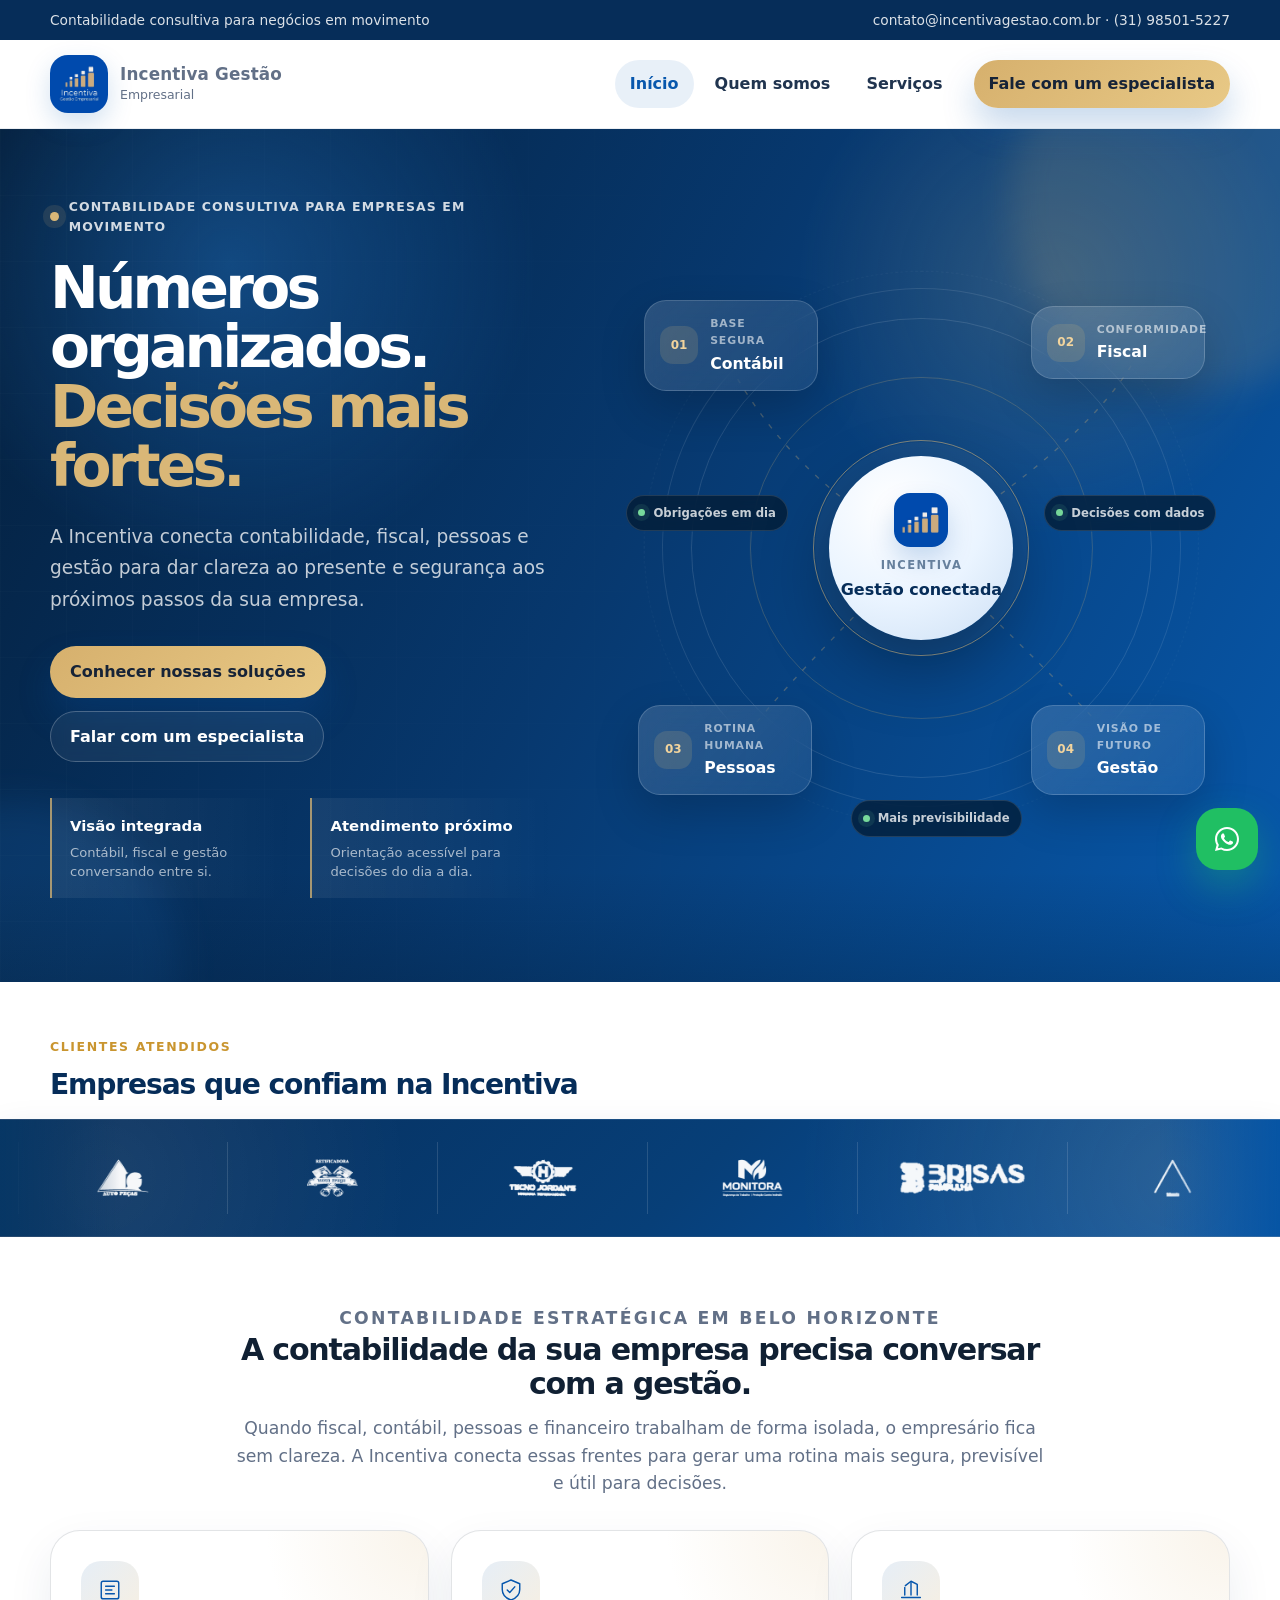
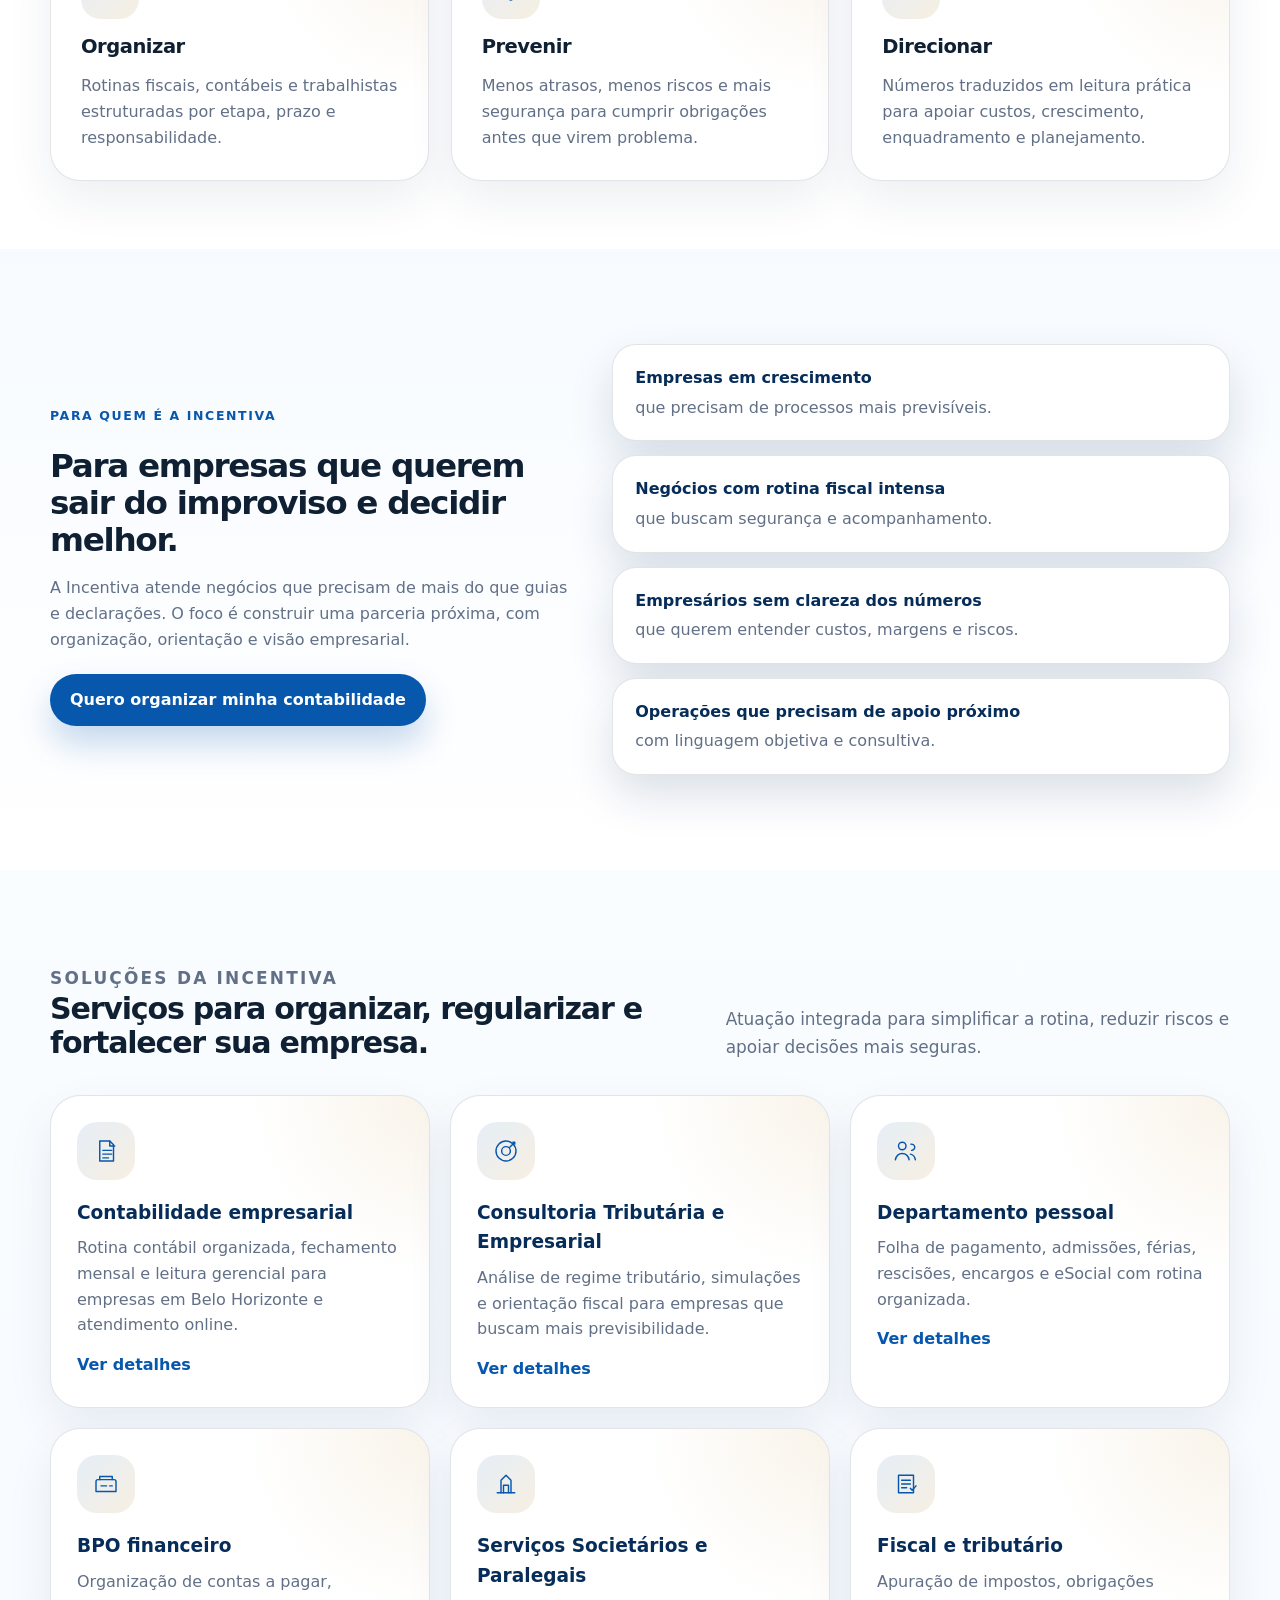
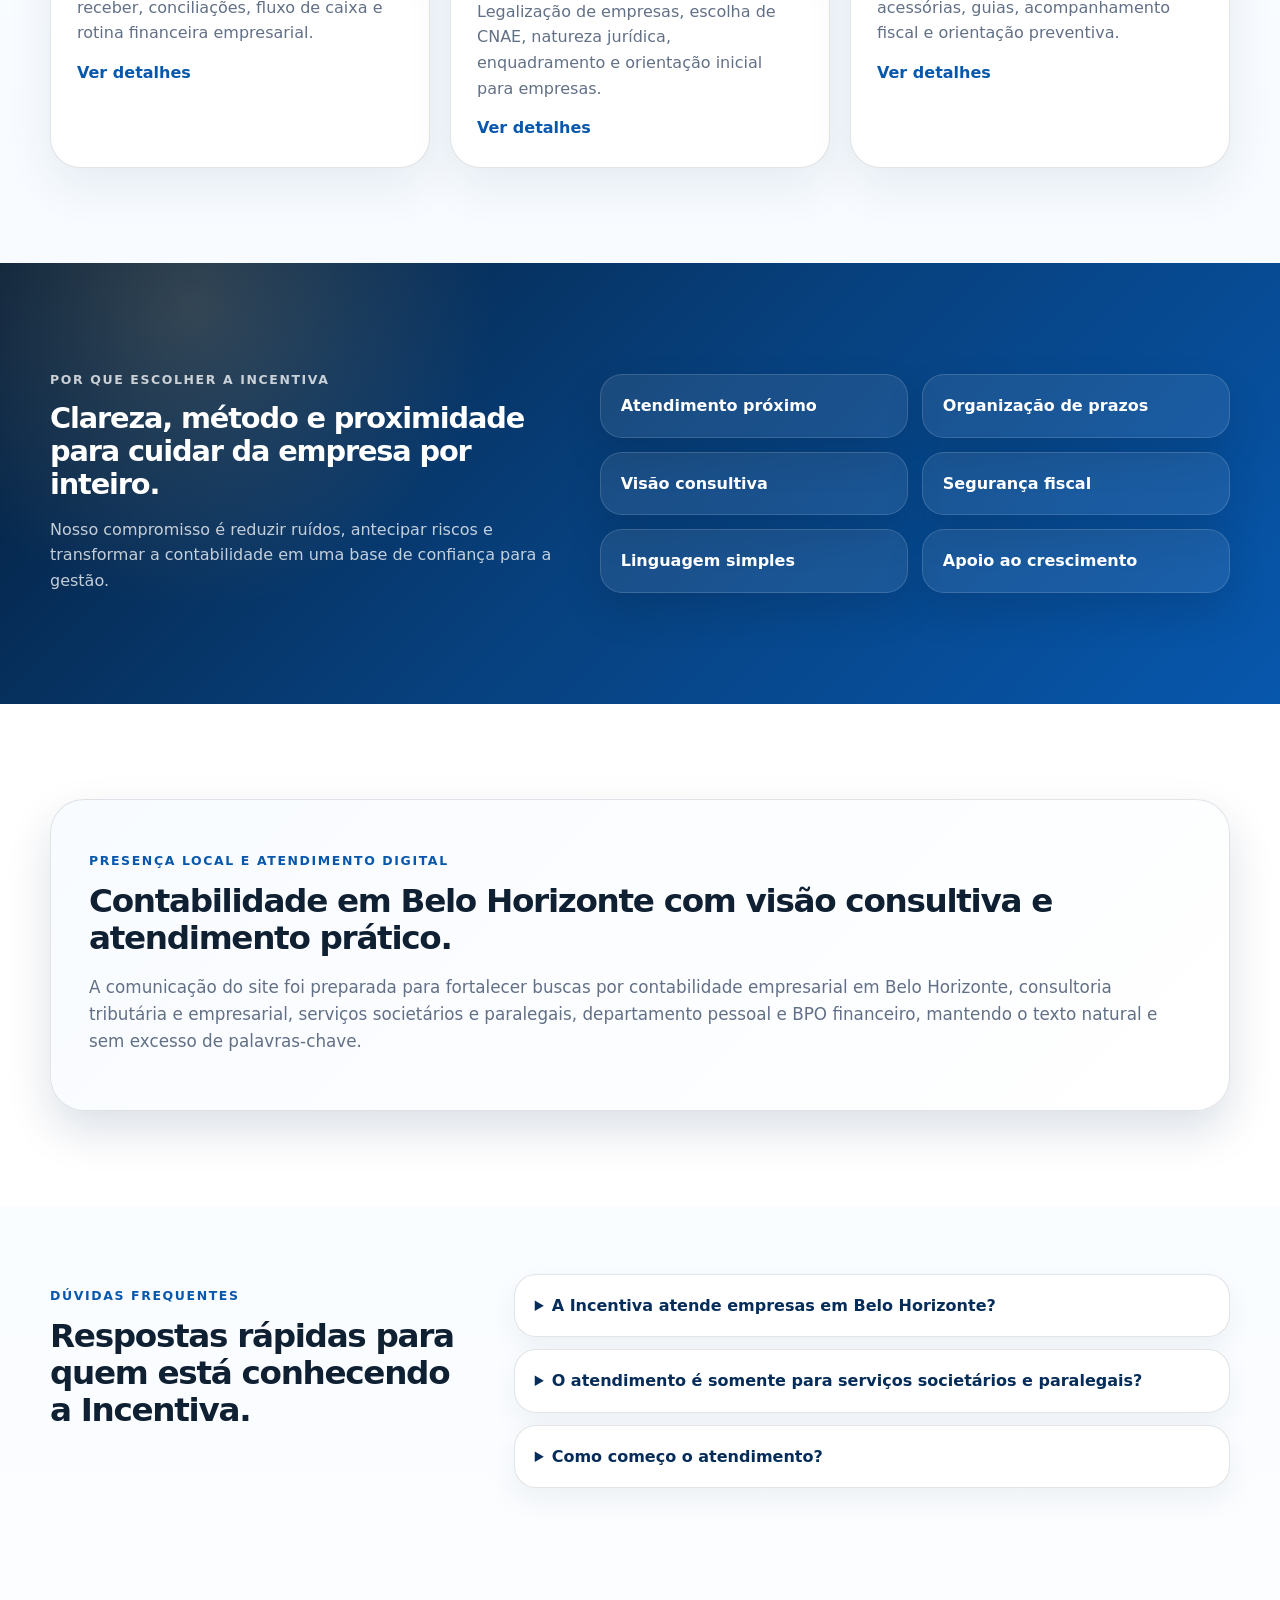
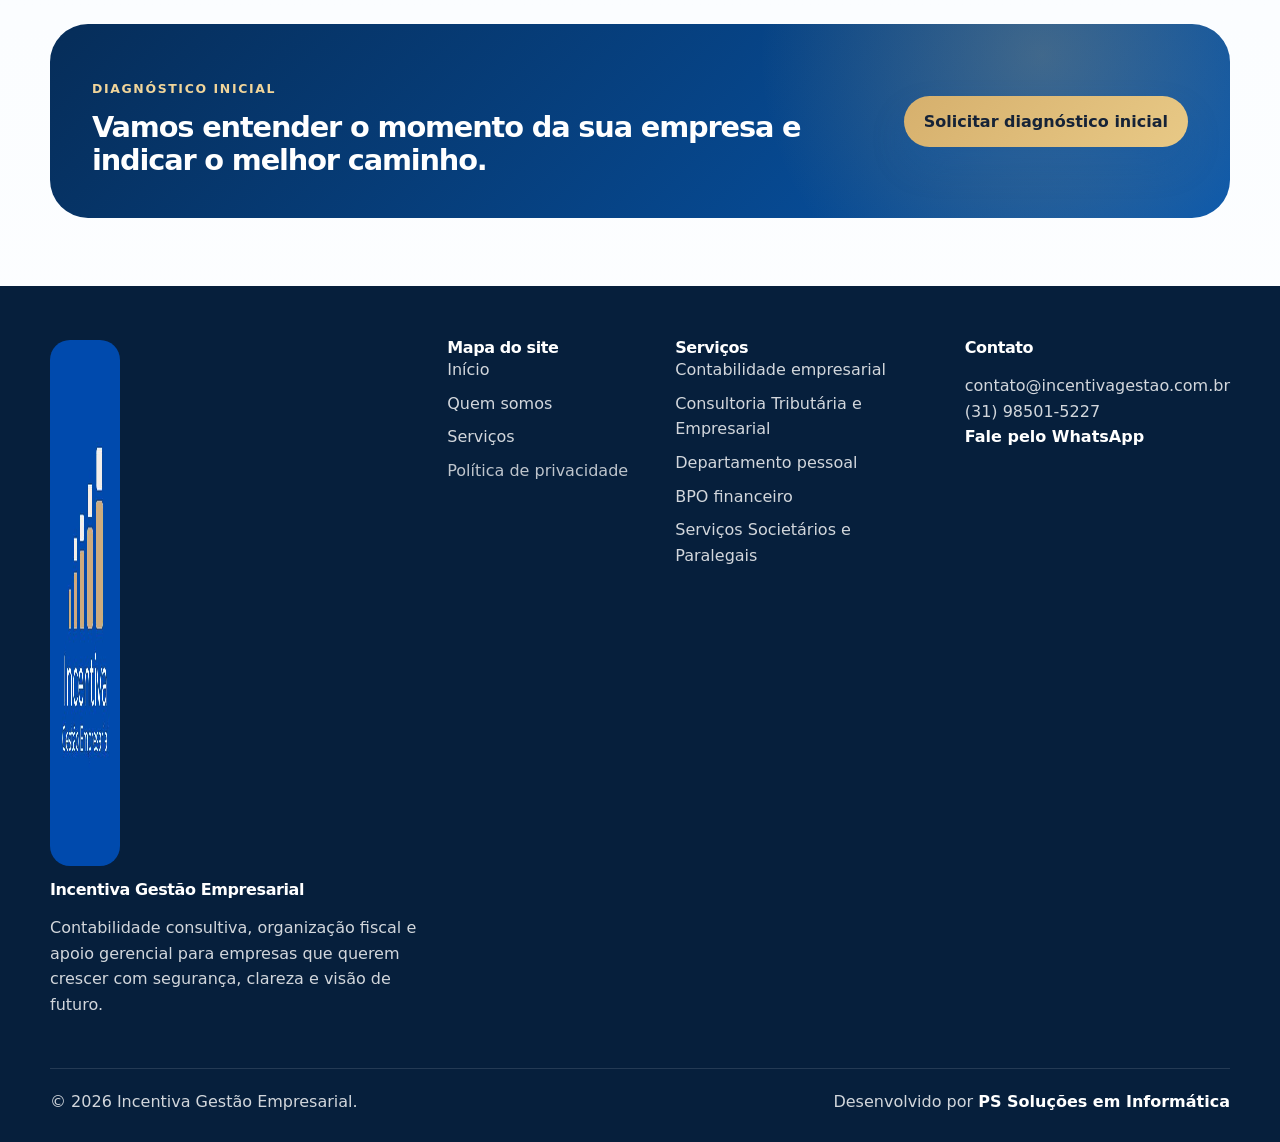
==== commit f3944394: "feat: preparar site para dominio oficial e seo tecnico" ====
--- a/index.html
+++ b/index.html
@@ -1,8 +1,8 @@
-<!doctype html><html lang="pt-BR"><head><meta charset="utf-8"><meta name="viewport" content="width=device-width, initial-scale=1"><title>Contabilidade empresarial em Belo Horizonte | Incentiva Gestão</title><meta name="description" content="Contabilidade consultiva em Belo Horizonte para empresas que buscam clareza, organização fiscal, BPO financeiro e apoio gerencial."><link rel="canonical" href="https://pedrinns0610.github.io/incentivagestao/"><meta name="theme-color" content="#0757ad"><meta name="site-version" content="26-textos-comerciais"><meta property="og:title" content="Contabilidade empresarial em Belo Horizonte | Incentiva Gestão"><meta property="og:description" content="Contabilidade consultiva em Belo Horizonte para empresas que buscam clareza, organização fiscal, BPO financeiro e apoio gerencial."><meta property="og:type" content="website"><meta property="og:url" content="https://pedrinns0610.github.io/incentivagestao/"><meta property="og:image" content="https://pedrinns0610.github.io/incentivagestao/assets/img/logo-incentiva.png"><link rel="icon" type="image/png" sizes="512x512" href="https://pedrinns0610.github.io/incentivagestao/assets/img/favicon.png"><link rel="shortcut icon" href="https://pedrinns0610.github.io/incentivagestao/assets/img/favicon.png"><link rel="apple-touch-icon" href="https://pedrinns0610.github.io/incentivagestao/assets/img/favicon.png"><link rel="stylesheet" href="assets/css/style.css?v=26"><script type="application/ld+json">{"@context": "https://schema.org", "@graph": [{"@type": ["AccountingService", "LocalBusiness"], "@id": "https://pedrinns0610.github.io/incentivagestao/#empresa", "name": "Incentiva Gestão Empresarial", "url": "https://pedrinns0610.github.io/incentivagestao/", "logo": "https://pedrinns0610.github.io/incentivagestao/assets/img/logo-incentiva.png", "image": "https://pedrinns0610.github.io/incentivagestao/assets/img/logo-incentiva.png", "email": "contato@incentivagestao.com.br", "telephone": "+55 31 98501-5227", "address": {"@type": "PostalAddress", "addressLocality": "Belo Horizonte", "addressRegion": "MG", "addressCountry": "BR"}, "areaServed": "Brasil", "description": "Contabilidade consultiva, organização fiscal, departamento pessoal, BPO financeiro e apoio gerencial para empresas."}, {"@type": "WebPage", "@id": "https://pedrinns0610.github.io/incentivagestao/#webpage", "url": "https://pedrinns0610.github.io/incentivagestao/", "name": "Contabilidade empresarial em Belo Horizonte | Incentiva Gestão", "description": "Contabilidade consultiva em Belo Horizonte para empresas que buscam clareza, organização fiscal, BPO financeiro e apoio gerencial.", "isPartOf": {"@type": "WebSite", "@id": "https://pedrinns0610.github.io/incentivagestao/#website", "url": "https://pedrinns0610.github.io/incentivagestao/", "name": "Incentiva Gestão Empresarial"}, "about": {"@id": "https://pedrinns0610.github.io/incentivagestao/#empresa"}}, {"@type": "FAQPage", "@id": "https://pedrinns0610.github.io/incentivagestao/#faq", "mainEntity": [{"@type": "Question", "name": "A Incentiva atende empresas em Belo Horizonte?", "acceptedAnswer": {"@type": "Answer", "text": "Sim. A comunicação do site já está preparada para posicionar a Incentiva em Belo Horizonte/MG, com possibilidade de atendimento online para empresas de outras regiões."}}, {"@type": "Question", "name": "O atendimento é somente para serviços societários e paralegais?", "acceptedAnswer": {"@type": "Answer", "text": "Não. A Incentiva pode apoiar abertura, contabilidade empresarial, fiscal, departamento pessoal, BPO financeiro e consultoria tributária e empresarial."}}, {"@type": "Question", "name": "Como começo o atendimento?", "acceptedAnswer": {"@type": "Answer", "text": "O caminho principal é falar pelo WhatsApp para uma conversa inicial sobre o momento da empresa e os serviços mais adequados."}}]}]}</script></head><body><!-- Incentiva site version: 26-textos-comerciais --><a class="skip-link" href="#conteudo">Pular para o conteúdo</a>
+<!doctype html><html lang="pt-BR"><head><meta charset="utf-8"><meta name="viewport" content="width=device-width, initial-scale=1"><title>Contabilidade empresarial em Belo Horizonte | Incentiva Gestão</title><meta name="description" content="Contabilidade consultiva e gestão empresarial em Belo Horizonte para empresas que buscam organização fiscal, BPO financeiro e decisões mais seguras."><link rel="canonical" href="https://www.incentivagestao.com.br/"><meta name="theme-color" content="#0757ad"><meta name="site-version" content="27-seo-dominio-oficial"><meta property="og:title" content="Contabilidade empresarial em Belo Horizonte | Incentiva Gestão"><meta property="og:description" content="Contabilidade consultiva e gestão empresarial em Belo Horizonte para empresas que buscam organização fiscal, BPO financeiro e decisões mais seguras."><meta property="og:type" content="website"><meta property="og:url" content="https://www.incentivagestao.com.br/"><meta property="og:image" content="https://www.incentivagestao.com.br/assets/img/og-image.jpg"><meta property="og:image:width" content="1200"><meta property="og:image:height" content="630"><meta name="twitter:card" content="summary_large_image"><link rel="icon" type="image/png" sizes="512x512" href="https://www.incentivagestao.com.br/assets/img/favicon.png"><link rel="shortcut icon" href="https://www.incentivagestao.com.br/assets/img/favicon.png"><link rel="apple-touch-icon" href="https://www.incentivagestao.com.br/assets/img/favicon.png"><link rel="stylesheet" href="assets/css/style.css?v=27"><script type="application/ld+json">{"@context":"https://schema.org","@graph":[{"@type":["AccountingService","LocalBusiness"],"@id":"https://www.incentivagestao.com.br/#empresa","name":"Incentiva Gestão Empresarial","url":"https://www.incentivagestao.com.br/","logo":"https://www.incentivagestao.com.br/assets/img/logo-incentiva.png","image":"https://www.incentivagestao.com.br/assets/img/og-image.jpg","email":"contato@incentivagestao.com.br","telephone":"+55 31 98501-5227","address":{"@type":"PostalAddress","addressLocality":"Belo Horizonte","addressRegion":"MG","addressCountry":"BR"},"areaServed":["Belo Horizonte","Região Metropolitana de Belo Horizonte","Minas Gerais"],"description":"Contabilidade consultiva, organização fiscal, departamento pessoal, BPO financeiro e apoio gerencial para empresas."},{"@type":"WebPage","@id":"https://www.incentivagestao.com.br/#webpage","url":"https://www.incentivagestao.com.br/","name":"Contabilidade empresarial em Belo Horizonte | Incentiva Gestão","description":"Contabilidade consultiva em Belo Horizonte para empresas que buscam clareza, organização fiscal, BPO financeiro e apoio gerencial.","isPartOf":{"@type":"WebSite","@id":"https://www.incentivagestao.com.br/#website","url":"https://www.incentivagestao.com.br/","name":"Incentiva Gestão Empresarial"},"about":{"@id":"https://www.incentivagestao.com.br/#empresa","url":"https://www.incentivagestao.com.br/","logo":"https://www.incentivagestao.com.br/assets/img/logo-incentiva.png","image":"https://www.incentivagestao.com.br/assets/img/og-image.jpg","email":"contato@incentivagestao.com.br","telephone":"+55 31 98501-5227","areaServed":["Belo Horizonte","Região Metropolitana de Belo Horizonte","Minas Gerais"]}},{"@type":"FAQPage","@id":"https://www.incentivagestao.com.br/#faq","mainEntity":[{"@type":"Question","name":"A Incentiva atende empresas em Belo Horizonte?","acceptedAnswer":{"@type":"Answer","text":"Sim. A comunicação do site já está preparada para posicionar a Incentiva em Belo Horizonte/MG, com possibilidade de atendimento online para empresas de outras regiões."}},{"@type":"Question","name":"O atendimento é somente para serviços societários e paralegais?","acceptedAnswer":{"@type":"Answer","text":"Não. A Incentiva pode apoiar abertura, contabilidade empresarial, fiscal, departamento pessoal, BPO financeiro e consultoria tributária e empresarial."}},{"@type":"Question","name":"Como começo o atendimento?","acceptedAnswer":{"@type":"Answer","text":"O caminho principal é falar pelo WhatsApp para uma conversa inicial sobre o momento da empresa e os serviços mais adequados."}}]}]}</script></head><body><!-- Incentiva site version: 27-seo-dominio-oficial --><a class="skip-link" href="#conteudo">Pular para o conteúdo</a>
 <div class="topbar"><div class="container"><span>Contabilidade consultiva para negócios em movimento</span><span>contato@incentivagestao.com.br · (31) 98501-5227</span></div></div>
 <header class="site-header">
   <div class="container nav-wrap">
-    <a class="brand" href="index.html" aria-label="Incentiva Gestão Empresarial"><img class="brand-logo" src="assets/img/logo-incentiva.png" alt="Logo Incentiva Gestão"><span><strong>Incentiva Gestão</strong><span>Empresarial</span></span></a>
+    <a class="brand" href="index.html" aria-label="Incentiva Gestão Empresarial"><img class="brand-logo" src="assets/img/logo-incentiva.png" alt="Logo Incentiva Gestão" width="526" height="526" loading="lazy"><span><strong>Incentiva Gestão</strong><span>Empresarial</span></span></a>
     <button class="menu-toggle" aria-label="Abrir menu">☰</button>
     <nav class="main-nav" aria-label="Menu principal">
       <a href="index.html">Início</a>
@@ -48,7 +48,7 @@
 
         <div class="decision-core">
           <span class="core-ring"></span>
-          <img src="assets/img/favicon.png" alt="">
+          <img src="assets/img/favicon.png" alt="" width="512" height="512" loading="lazy">
           <small>Incentiva</small>
           <strong>Gestão conectada</strong>
         </div>
@@ -86,46 +86,46 @@
       <div class="client-marquee-fade fade-left" aria-hidden="true"></div>
       <div class="client-marquee-fade fade-right" aria-hidden="true"></div>
       <div class="client-marquee-track">
-        <div class="client-logo-item"><img src="assets/img/clientes/mg-auto-pecas.png" alt="Logo de MG Auto Peças" loading="lazy"></div>
-<div class="client-logo-item"><img src="assets/img/clientes/retificadora-weto-fraga.png" alt="Logo de Retificadora Weto Fraga" loading="lazy"></div>
-<div class="client-logo-item"><img src="assets/img/clientes/tecno-jordans.png" alt="Logo de Tecno Jordan's" loading="lazy"></div>
-<div class="client-logo-item"><img src="assets/img/clientes/monitora.png" alt="Logo de Monitora" loading="lazy"></div>
-<div class="client-logo-item"><img src="assets/img/clientes/brisas-pampulha.png" alt="Logo de Brisas Pampulha" loading="lazy"></div>
-<div class="client-logo-item"><img src="assets/img/clientes/triangle.png" alt="Logo de Triangle" loading="lazy"></div>
-<div class="client-logo-item"><img src="assets/img/clientes/uaibag.png" alt="Logo de Uaibag" loading="lazy"></div>
-<div class="client-logo-item"><img src="assets/img/clientes/legumes-dhii.png" alt="Logo de Legumes D'Hii" loading="lazy"></div>
-<div class="client-logo-item"><img src="assets/img/clientes/allegro.png" alt="Logo de Allegro" loading="lazy"></div>
-<div class="client-logo-item"><img src="assets/img/clientes/solucoes.png" alt="Logo de S Soluções" loading="lazy"></div>
-<div class="client-logo-item"><img src="assets/img/clientes/ps-info.png" alt="Logo de PS Info" loading="lazy"></div>
-<div class="client-logo-item"><img src="assets/img/clientes/bhtz-telecom.png" alt="Logo de BHTZ Telecom" loading="lazy"></div>
-<div class="client-logo-item"><img src="assets/img/clientes/ars-centro-automotivo.png" alt="Logo de ARS Centro Automotivo" loading="lazy"></div>
-<div class="client-logo-item"><img src="assets/img/clientes/fgti-solucoes-administrativas.png" alt="Logo de FGTI Soluções Administrativas" loading="lazy"></div>
-<div class="client-logo-item"><img src="assets/img/clientes/laila-brand-shop.png" alt="Logo de Laila Brand Shop" loading="lazy"></div>
-<div class="client-logo-item"><img src="assets/img/clientes/espeto-do-paulista.png" alt="Logo de Espeto do Paulista" loading="lazy"></div>
-<div class="client-logo-item"><img src="assets/img/clientes/ms-pneumaticas.png" alt="Logo de MS Pneumáticas" loading="lazy"></div>
-<div class="client-logo-item"><img src="assets/img/clientes/msba.png" alt="Logo de MSBA" loading="lazy"></div>
-<div class="client-logo-item"><img src="assets/img/clientes/otica-preco-justo.png" alt="Logo de Ótica Preço Justo" loading="lazy"></div>
-<div class="client-logo-item"><img src="assets/img/clientes/papel-and-co.png" alt="Logo de Papel & Co." loading="lazy"></div>
-        <div class="client-logo-item" aria-hidden="true"><img src="assets/img/clientes/mg-auto-pecas.png" alt="" loading="lazy"></div>
-<div class="client-logo-item" aria-hidden="true"><img src="assets/img/clientes/retificadora-weto-fraga.png" alt="" loading="lazy"></div>
-<div class="client-logo-item" aria-hidden="true"><img src="assets/img/clientes/tecno-jordans.png" alt="" loading="lazy"></div>
-<div class="client-logo-item" aria-hidden="true"><img src="assets/img/clientes/monitora.png" alt="" loading="lazy"></div>
-<div class="client-logo-item" aria-hidden="true"><img src="assets/img/clientes/brisas-pampulha.png" alt="" loading="lazy"></div>
-<div class="client-logo-item" aria-hidden="true"><img src="assets/img/clientes/triangle.png" alt="" loading="lazy"></div>
-<div class="client-logo-item" aria-hidden="true"><img src="assets/img/clientes/uaibag.png" alt="" loading="lazy"></div>
-<div class="client-logo-item" aria-hidden="true"><img src="assets/img/clientes/legumes-dhii.png" alt="" loading="lazy"></div>
-<div class="client-logo-item" aria-hidden="true"><img src="assets/img/clientes/allegro.png" alt="" loading="lazy"></div>
-<div class="client-logo-item" aria-hidden="true"><img src="assets/img/clientes/solucoes.png" alt="" loading="lazy"></div>
-<div class="client-logo-item" aria-hidden="true"><img src="assets/img/clientes/ps-info.png" alt="" loading="lazy"></div>
-<div class="client-logo-item" aria-hidden="true"><img src="assets/img/clientes/bhtz-telecom.png" alt="" loading="lazy"></div>
-<div class="client-logo-item" aria-hidden="true"><img src="assets/img/clientes/ars-centro-automotivo.png" alt="" loading="lazy"></div>
-<div class="client-logo-item" aria-hidden="true"><img src="assets/img/clientes/fgti-solucoes-administrativas.png" alt="" loading="lazy"></div>
-<div class="client-logo-item" aria-hidden="true"><img src="assets/img/clientes/laila-brand-shop.png" alt="" loading="lazy"></div>
-<div class="client-logo-item" aria-hidden="true"><img src="assets/img/clientes/espeto-do-paulista.png" alt="" loading="lazy"></div>
-<div class="client-logo-item" aria-hidden="true"><img src="assets/img/clientes/ms-pneumaticas.png" alt="" loading="lazy"></div>
-<div class="client-logo-item" aria-hidden="true"><img src="assets/img/clientes/msba.png" alt="" loading="lazy"></div>
-<div class="client-logo-item" aria-hidden="true"><img src="assets/img/clientes/otica-preco-justo.png" alt="" loading="lazy"></div>
-<div class="client-logo-item" aria-hidden="true"><img src="assets/img/clientes/papel-and-co.png" alt="" loading="lazy"></div>
+        <div class="client-logo-item"><img src="assets/img/clientes/mg-auto-pecas.png" alt="Logo de MG Auto Peças" loading="lazy" width="360" height="140"></div>
+<div class="client-logo-item"><img src="assets/img/clientes/retificadora-weto-fraga.png" alt="Logo de Retificadora Weto Fraga" loading="lazy" width="360" height="140"></div>
+<div class="client-logo-item"><img src="assets/img/clientes/tecno-jordans.png" alt="Logo de Tecno Jordan's" loading="lazy" width="360" height="140"></div>
+<div class="client-logo-item"><img src="assets/img/clientes/monitora.png" alt="Logo de Monitora" loading="lazy" width="360" height="140"></div>
+<div class="client-logo-item"><img src="assets/img/clientes/brisas-pampulha.png" alt="Logo de Brisas Pampulha" loading="lazy" width="360" height="140"></div>
+<div class="client-logo-item"><img src="assets/img/clientes/triangle.png" alt="Logo de Triangle" loading="lazy" width="360" height="140"></div>
+<div class="client-logo-item"><img src="assets/img/clientes/uaibag.png" alt="Logo de Uaibag" loading="lazy" width="360" height="140"></div>
+<div class="client-logo-item"><img src="assets/img/clientes/legumes-dhii.png" alt="Logo de Legumes D'Hii" loading="lazy" width="360" height="140"></div>
+<div class="client-logo-item"><img src="assets/img/clientes/allegro.png" alt="Logo de Allegro" loading="lazy" width="360" height="140"></div>
+<div class="client-logo-item"><img src="assets/img/clientes/solucoes.png" alt="Logo de S Soluções" loading="lazy" width="360" height="140"></div>
+<div class="client-logo-item"><img src="assets/img/clientes/ps-info.png" alt="Logo de PS Info" loading="lazy" width="360" height="140"></div>
+<div class="client-logo-item"><img src="assets/img/clientes/bhtz-telecom.png" alt="Logo de BHTZ Telecom" loading="lazy" width="360" height="140"></div>
+<div class="client-logo-item"><img src="assets/img/clientes/ars-centro-automotivo.png" alt="Logo de ARS Centro Automotivo" loading="lazy" width="360" height="140"></div>
+<div class="client-logo-item"><img src="assets/img/clientes/fgti-solucoes-administrativas.png" alt="Logo de FGTI Soluções Administrativas" loading="lazy" width="360" height="140"></div>
+<div class="client-logo-item"><img src="assets/img/clientes/laila-brand-shop.png" alt="Logo de Laila Brand Shop" loading="lazy" width="360" height="140"></div>
+<div class="client-logo-item"><img src="assets/img/clientes/espeto-do-paulista.png" alt="Logo de Espeto do Paulista" loading="lazy" width="360" height="140"></div>
+<div class="client-logo-item"><img src="assets/img/clientes/ms-pneumaticas.png" alt="Logo de MS Pneumáticas" loading="lazy" width="360" height="140"></div>
+<div class="client-logo-item"><img src="assets/img/clientes/msba.png" alt="Logo de MSBA" loading="lazy" width="360" height="140"></div>
+<div class="client-logo-item"><img src="assets/img/clientes/otica-preco-justo.png" alt="Logo de Ótica Preço Justo" loading="lazy" width="360" height="140"></div>
+<div class="client-logo-item"><img src="assets/img/clientes/papel-and-co.png" alt="Logo de Papel & Co." loading="lazy" width="360" height="140"></div>
+        <div class="client-logo-item" aria-hidden="true"><img src="assets/img/clientes/mg-auto-pecas.png" alt="" loading="lazy" width="360" height="140"></div>
+<div class="client-logo-item" aria-hidden="true"><img src="assets/img/clientes/retificadora-weto-fraga.png" alt="" loading="lazy" width="360" height="140"></div>
+<div class="client-logo-item" aria-hidden="true"><img src="assets/img/clientes/tecno-jordans.png" alt="" loading="lazy" width="360" height="140"></div>
+<div class="client-logo-item" aria-hidden="true"><img src="assets/img/clientes/monitora.png" alt="" loading="lazy" width="360" height="140"></div>
+<div class="client-logo-item" aria-hidden="true"><img src="assets/img/clientes/brisas-pampulha.png" alt="" loading="lazy" width="360" height="140"></div>
+<div class="client-logo-item" aria-hidden="true"><img src="assets/img/clientes/triangle.png" alt="" loading="lazy" width="360" height="140"></div>
+<div class="client-logo-item" aria-hidden="true"><img src="assets/img/clientes/uaibag.png" alt="" loading="lazy" width="360" height="140"></div>
+<div class="client-logo-item" aria-hidden="true"><img src="assets/img/clientes/legumes-dhii.png" alt="" loading="lazy" width="360" height="140"></div>
+<div class="client-logo-item" aria-hidden="true"><img src="assets/img/clientes/allegro.png" alt="" loading="lazy" width="360" height="140"></div>
+<div class="client-logo-item" aria-hidden="true"><img src="assets/img/clientes/solucoes.png" alt="" loading="lazy" width="360" height="140"></div>
+<div class="client-logo-item" aria-hidden="true"><img src="assets/img/clientes/ps-info.png" alt="" loading="lazy" width="360" height="140"></div>
+<div class="client-logo-item" aria-hidden="true"><img src="assets/img/clientes/bhtz-telecom.png" alt="" loading="lazy" width="360" height="140"></div>
+<div class="client-logo-item" aria-hidden="true"><img src="assets/img/clientes/ars-centro-automotivo.png" alt="" loading="lazy" width="360" height="140"></div>
+<div class="client-logo-item" aria-hidden="true"><img src="assets/img/clientes/fgti-solucoes-administrativas.png" alt="" loading="lazy" width="360" height="140"></div>
+<div class="client-logo-item" aria-hidden="true"><img src="assets/img/clientes/laila-brand-shop.png" alt="" loading="lazy" width="360" height="140"></div>
+<div class="client-logo-item" aria-hidden="true"><img src="assets/img/clientes/espeto-do-paulista.png" alt="" loading="lazy" width="360" height="140"></div>
+<div class="client-logo-item" aria-hidden="true"><img src="assets/img/clientes/ms-pneumaticas.png" alt="" loading="lazy" width="360" height="140"></div>
+<div class="client-logo-item" aria-hidden="true"><img src="assets/img/clientes/msba.png" alt="" loading="lazy" width="360" height="140"></div>
+<div class="client-logo-item" aria-hidden="true"><img src="assets/img/clientes/otica-preco-justo.png" alt="" loading="lazy" width="360" height="140"></div>
+<div class="client-logo-item" aria-hidden="true"><img src="assets/img/clientes/papel-and-co.png" alt="" loading="lazy" width="360" height="140"></div>
       </div>
     </div>
   </div>
@@ -178,5 +178,5 @@
 </section>
 <section class="section compact">
   <div class="container band reveal"><div><p class="kicker kicker-gold">Diagnóstico inicial</p><h2>Vamos entender o momento da sua empresa e indicar o melhor caminho.</h2></div><a class="btn gold" href="https://wa.me/5531985015227?text=Ol%C3%A1%21%20Gostaria%20de%20solicitar%20um%20diagn%C3%B3stico%20inicial%20para%20minha%20empresa." target="_blank" rel="noopener">Solicitar diagnóstico inicial</a></div>
-</section></main><footer class="site-footer"><div class="container footer-grid footer-grid-v11"><div><img class="footer-logo" src="assets/img/logo-incentiva.png" alt="Logo Incentiva"><h3>Incentiva Gestão Empresarial</h3><p>Contabilidade consultiva, organização fiscal e apoio gerencial para empresas que querem crescer com segurança, clareza e visão de futuro.</p></div><div><h3>Mapa do site</h3><nav class="footer-links"><a href="index.html">Início</a><a href="quem-somos.html">Quem somos</a><a href="servicos.html">Serviços</a></nav></div><div><h3>Serviços</h3><nav class="footer-links"><a href="contabilidade-empresarial.html">Contabilidade empresarial</a><a href="consultoria-tributaria-empresarial.html">Consultoria Tributária e Empresarial</a><a href="departamento-pessoal.html">Departamento pessoal</a><a href="bpo-financeiro.html">BPO financeiro</a><a href="servicos-societarios-paralegais.html">Serviços Societários e Paralegais</a></nav></div><div><h3>Contato</h3><p>contato@incentivagestao.com.br<br>(31) 98501-5227<br><a href="https://wa.me/5531985015227?text=Ol%C3%A1%21%20Gostaria%20de%20conversar%20sobre%20minha%20empresa." target="_blank" rel="noopener">Fale pelo WhatsApp</a></p></div></div><div class="container dev"><span>© 2026 Incentiva Gestão Empresarial.</span><span>Desenvolvido por <a href="https://www.psinformatica.com.br" target="_blank" rel="noopener">PS Soluções em Informática</a></span></div></footer>
-<a class="whatsapp-float" href="https://wa.me/5531985015227?text=Ol%C3%A1%21%20Vim%20pelo%20site%20da%20Incentiva%20e%20quero%20falar%20com%20um%20especialista." target="_blank" rel="noopener" aria-label="Falar no WhatsApp"><span class="whatsapp-bubble">Fale agora com um dos nossos especialistas</span><span class="whatsapp-btn" aria-hidden="true"><svg viewBox="0 0 32 32" fill="currentColor" xmlns="http://www.w3.org/2000/svg"><path d="M16.001 3.2c-7.068 0-12.8 5.729-12.8 12.797 0 2.263.595 4.474 1.725 6.42L3.2 28.8l6.545-1.676a12.74 12.74 0 0 0 6.256 1.673h.005c7.066 0 12.794-5.729 12.794-12.799C28.8 8.93 23.069 3.2 16.001 3.2Zm0 23.496h-.004a10.63 10.63 0 0 1-5.42-1.49l-.389-.231-3.885.995 1.037-3.788-.253-.392A10.615 10.615 0 0 1 5.37 16c0-5.86 4.768-10.629 10.631-10.629 2.84.001 5.509 1.107 7.517 3.115 2.008 2.008 3.115 4.68 3.113 7.517 0 5.862-4.768 10.631-10.63 10.631Zm5.83-7.958c-.319-.16-1.888-.93-2.18-1.037-.292-.106-.505-.16-.718.16-.213.319-.824 1.037-1.01 1.25-.186.213-.372.24-.691.08-.319-.16-1.348-.497-2.566-1.584-.948-.845-1.589-1.888-1.775-2.207-.186-.319-.02-.491.14-.65.144-.143.319-.372.478-.558.16-.186.213-.319.319-.532.106-.213.053-.399-.027-.558-.08-.16-.718-1.729-.984-2.366-.26-.623-.524-.538-.718-.547l-.611-.011c-.213 0-.558.08-.85.399-.292.319-1.116 1.09-1.116 2.658 0 1.569 1.143 3.085 1.302 3.298.16.213 2.25 3.437 5.451 4.816.761.328 1.355.524 1.818.671.764.243 1.46.209 2.01.127.613-.091 1.888-.771 2.154-1.516.266-.745.266-1.383.186-1.516-.08-.133-.292-.213-.611-.372Z"/></svg></span></a><script src="assets/js/main.js?v=26"></script></body></html>+</section></main><footer class="site-footer"><div class="container footer-grid footer-grid-v11"><div><img class="footer-logo" src="assets/img/logo-incentiva.png" alt="Logo Incentiva" width="526" height="526" loading="lazy"><h3>Incentiva Gestão Empresarial</h3><p>Contabilidade consultiva, organização fiscal e apoio gerencial para empresas que querem crescer com segurança, clareza e visão de futuro.</p></div><div><h3>Mapa do site</h3><nav class="footer-links"><a href="index.html">Início</a><a href="quem-somos.html">Quem somos</a><a href="servicos.html">Serviços</a><a href="politica-de-privacidade.html">Política de privacidade</a></nav></div><div><h3>Serviços</h3><nav class="footer-links"><a href="contabilidade-empresarial.html">Contabilidade empresarial</a><a href="consultoria-tributaria-empresarial.html">Consultoria Tributária e Empresarial</a><a href="departamento-pessoal.html">Departamento pessoal</a><a href="bpo-financeiro.html">BPO financeiro</a><a href="servicos-societarios-paralegais.html">Serviços Societários e Paralegais</a></nav></div><div><h3>Contato</h3><p>contato@incentivagestao.com.br<br>(31) 98501-5227<br><a href="https://wa.me/5531985015227?text=Ol%C3%A1%21%20Gostaria%20de%20conversar%20sobre%20minha%20empresa." target="_blank" rel="noopener">Fale pelo WhatsApp</a></p></div></div><div class="container dev"><span>© 2026 Incentiva Gestão Empresarial.</span><span>Desenvolvido por <a href="https://www.psinformatica.com.br" target="_blank" rel="noopener">PS Soluções em Informática</a></span></div></footer>
+<a class="whatsapp-float" href="https://wa.me/5531985015227?text=Ol%C3%A1%21%20Vim%20pelo%20site%20da%20Incentiva%20e%20quero%20falar%20com%20um%20especialista." target="_blank" rel="noopener" aria-label="Falar no WhatsApp"><span class="whatsapp-bubble">Fale agora com um dos nossos especialistas</span><span class="whatsapp-btn" aria-hidden="true"><svg viewBox="0 0 32 32" fill="currentColor" xmlns="http://www.w3.org/2000/svg"><path d="M16.001 3.2c-7.068 0-12.8 5.729-12.8 12.797 0 2.263.595 4.474 1.725 6.42L3.2 28.8l6.545-1.676a12.74 12.74 0 0 0 6.256 1.673h.005c7.066 0 12.794-5.729 12.794-12.799C28.8 8.93 23.069 3.2 16.001 3.2Zm0 23.496h-.004a10.63 10.63 0 0 1-5.42-1.49l-.389-.231-3.885.995 1.037-3.788-.253-.392A10.615 10.615 0 0 1 5.37 16c0-5.86 4.768-10.629 10.631-10.629 2.84.001 5.509 1.107 7.517 3.115 2.008 2.008 3.115 4.68 3.113 7.517 0 5.862-4.768 10.631-10.63 10.631Zm5.83-7.958c-.319-.16-1.888-.93-2.18-1.037-.292-.106-.505-.16-.718.16-.213.319-.824 1.037-1.01 1.25-.186.213-.372.24-.691.08-.319-.16-1.348-.497-2.566-1.584-.948-.845-1.589-1.888-1.775-2.207-.186-.319-.02-.491.14-.65.144-.143.319-.372.478-.558.16-.186.213-.319.319-.532.106-.213.053-.399-.027-.558-.08-.16-.718-1.729-.984-2.366-.26-.623-.524-.538-.718-.547l-.611-.011c-.213 0-.558.08-.85.399-.292.319-1.116 1.09-1.116 2.658 0 1.569 1.143 3.085 1.302 3.298.16.213 2.25 3.437 5.451 4.816.761.328 1.355.524 1.818.671.764.243 1.46.209 2.01.127.613-.091 1.888-.771 2.154-1.516.266-.745.266-1.383.186-1.516-.08-.133-.292-.213-.611-.372Z"/></svg></span></a><script src="assets/js/main.js?v=27"></script></body></html>
--- a/assets/css/style.css
+++ b/assets/css/style.css
@@ -988,3 +988,19 @@
     font-size:clamp(1.42rem,7vw,2rem);
   }
 }
+
+
+/* v27 SEO/domain production refinements */
+.team-photo-panel picture{
+  display:block;
+  width:100%;
+  height:100%;
+}
+.team-photo-panel picture img{
+  width:100%;
+  height:100%;
+  object-fit:cover;
+}
+.footer-links a[href="politica-de-privacidade.html"]{
+  opacity:.9;
+}
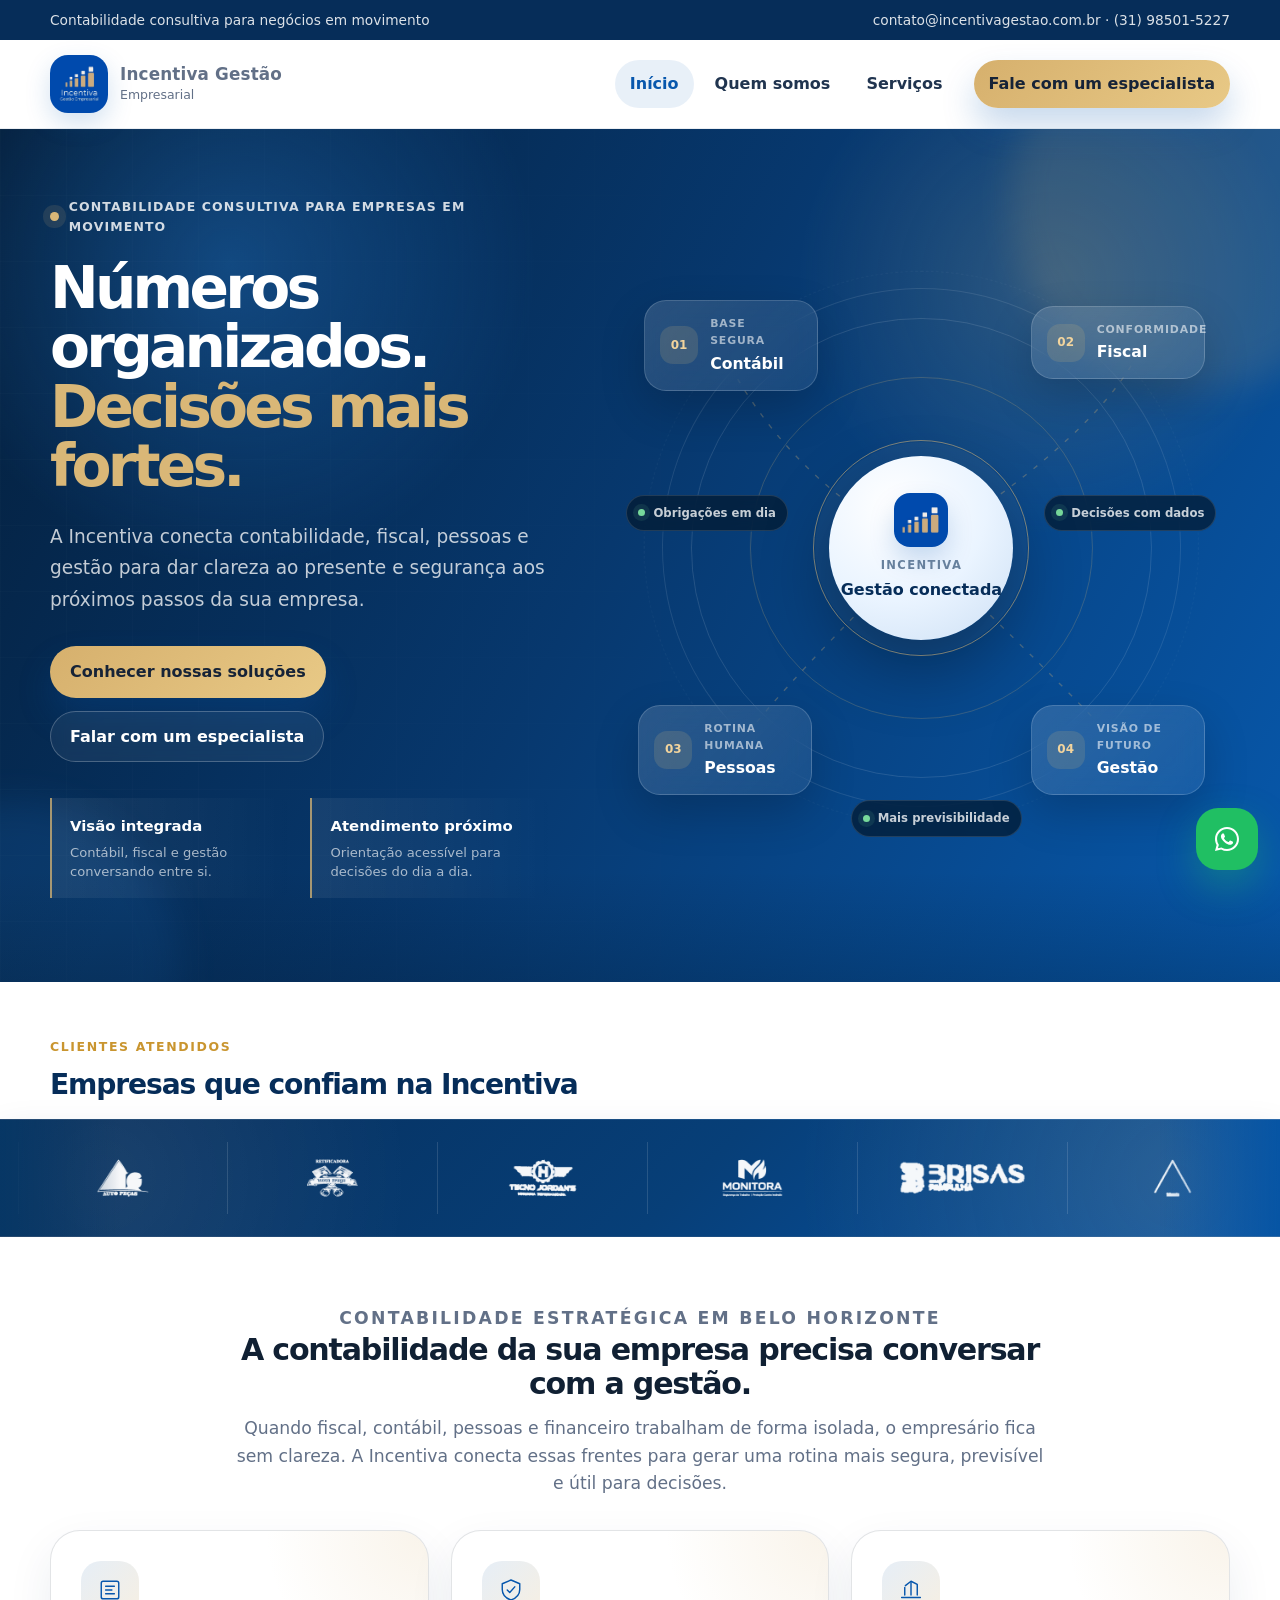
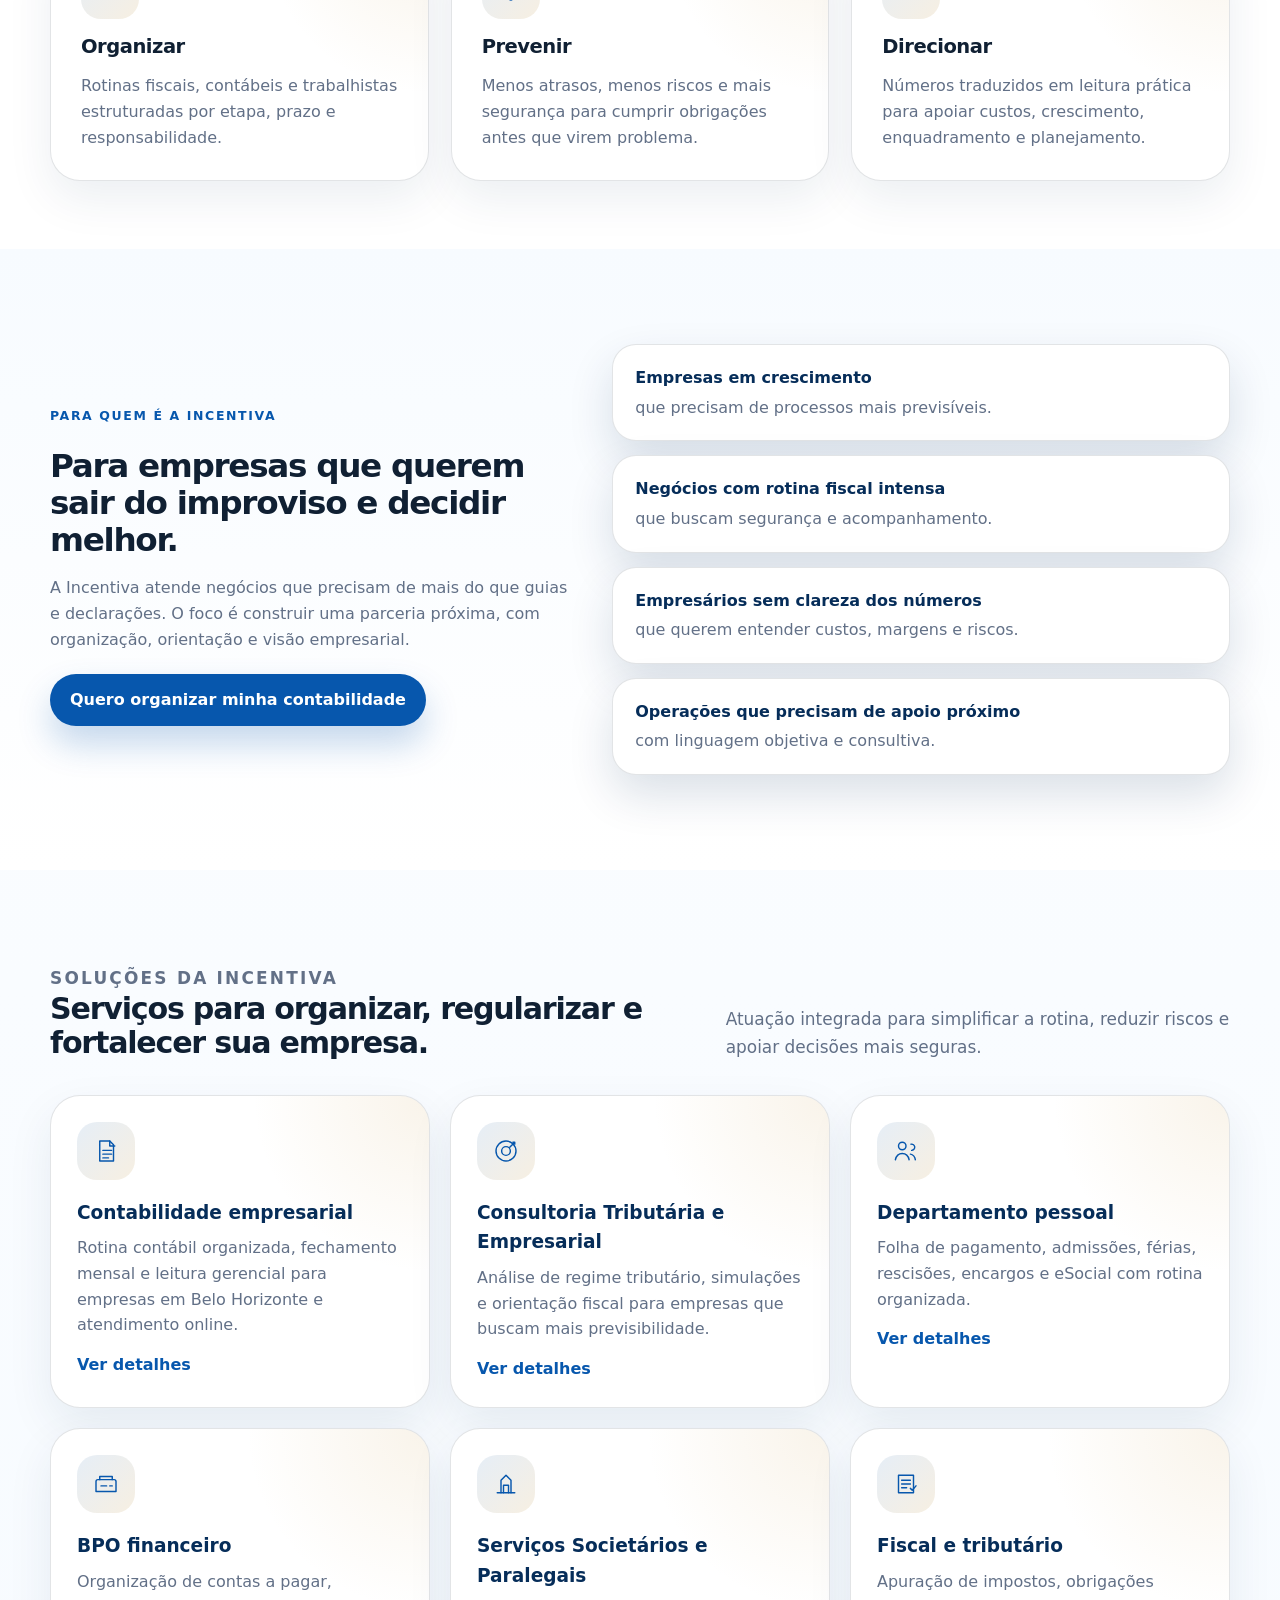
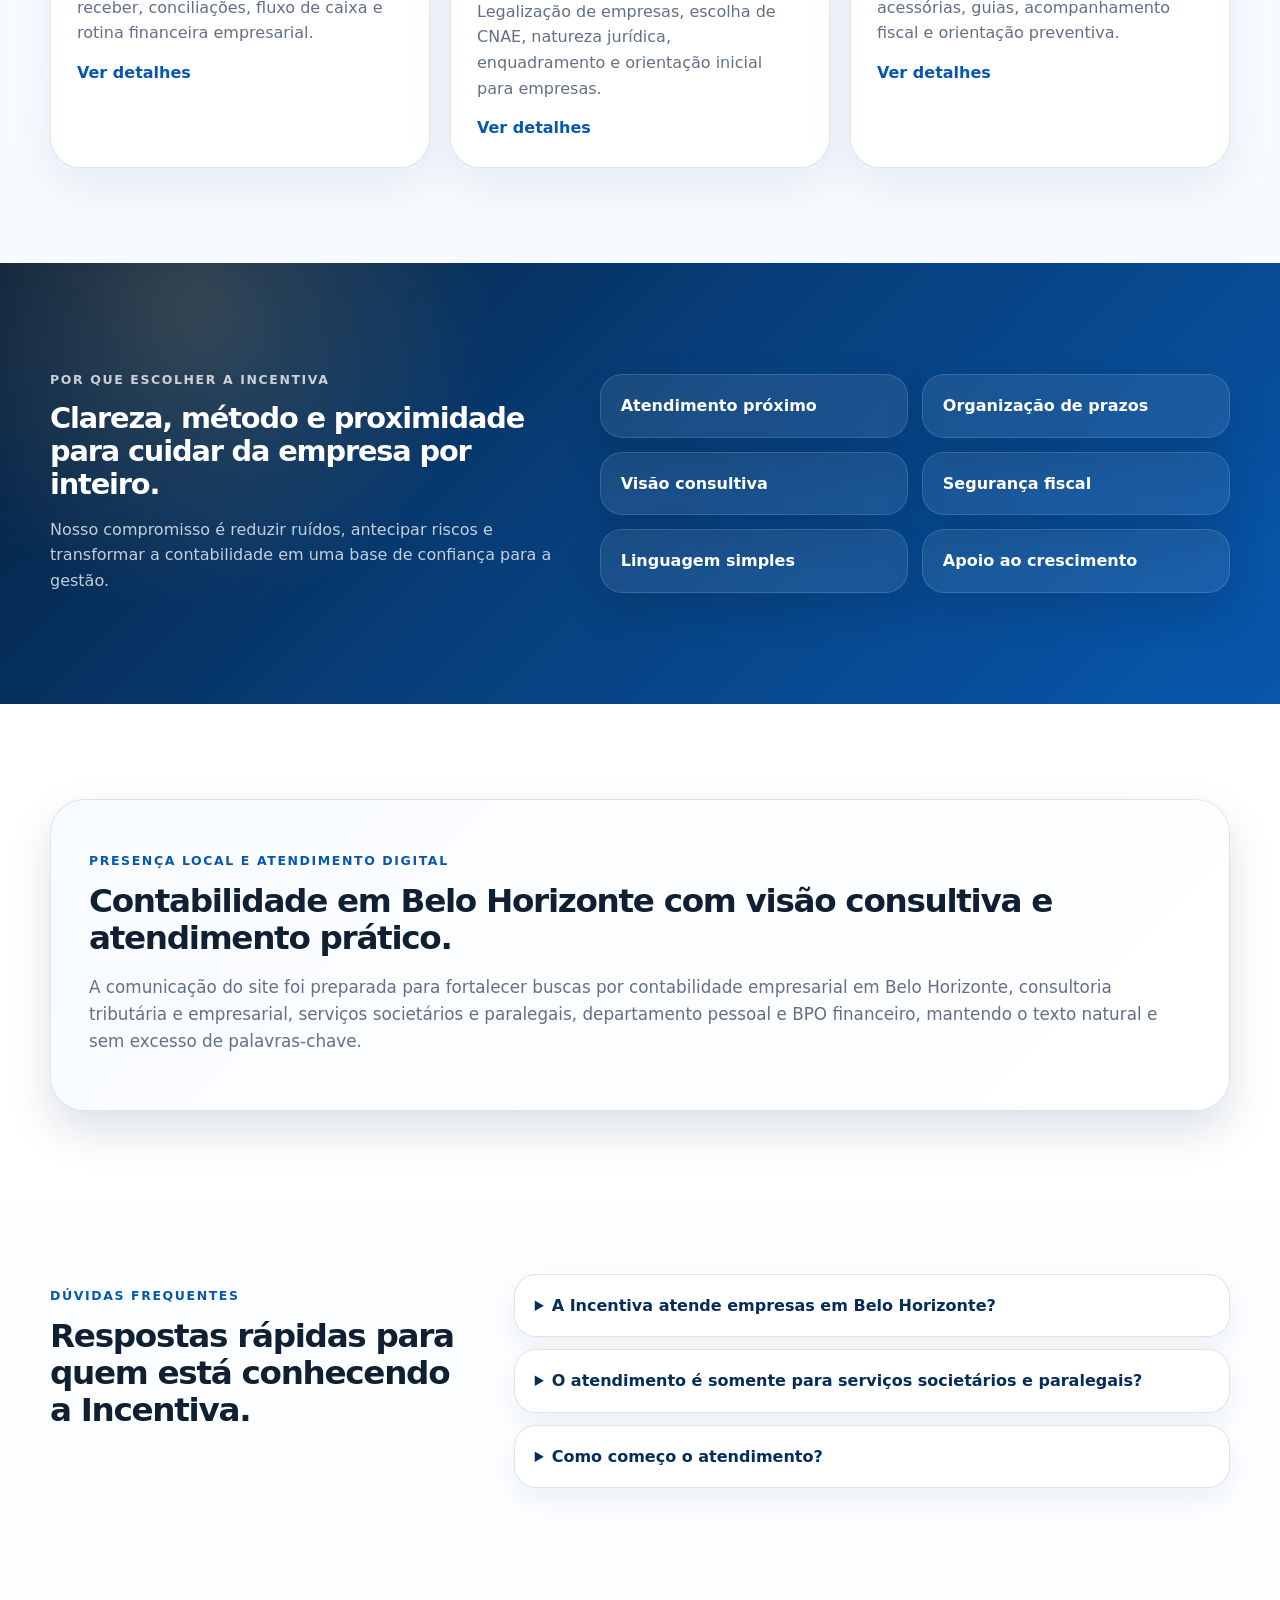
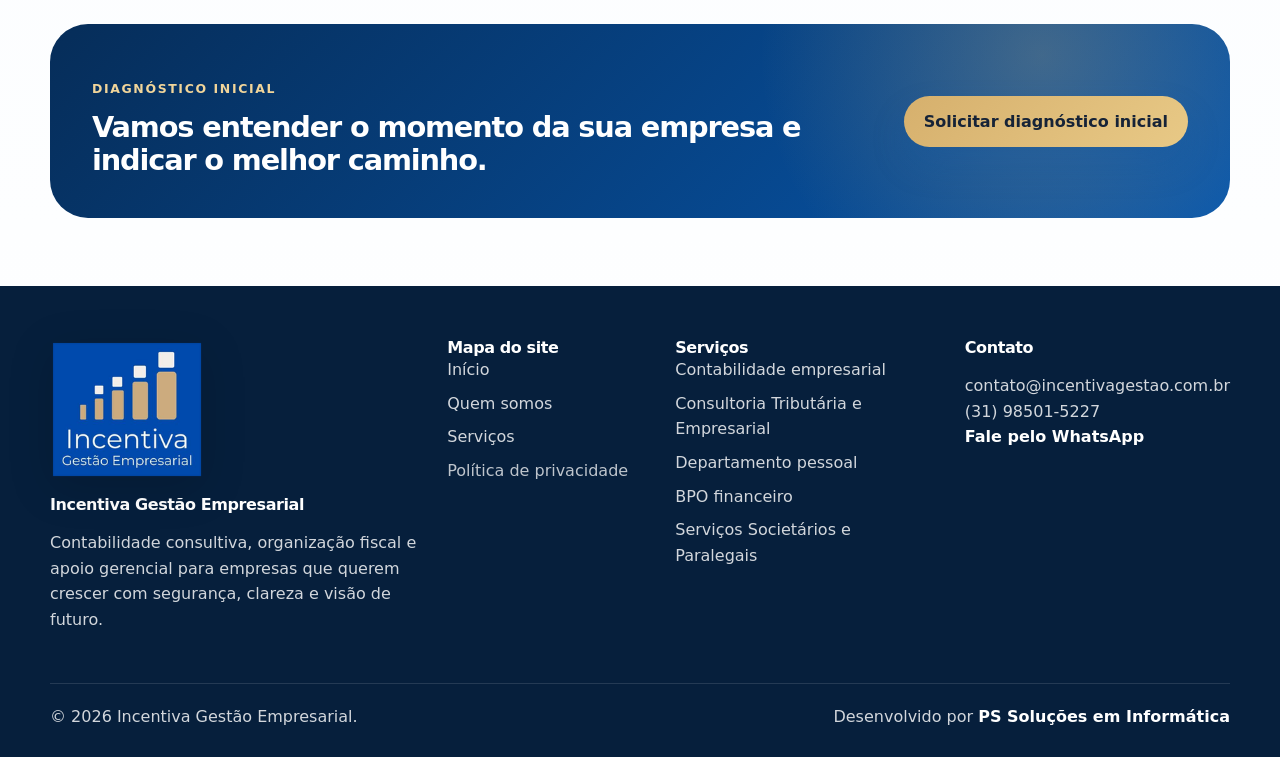
==== commit 005f5036: "fix: corrigir proporcao da logo no footer" ====
--- a/index.html
+++ b/index.html
@@ -1,4 +1,4 @@
-<!doctype html><html lang="pt-BR"><head><meta charset="utf-8"><meta name="viewport" content="width=device-width, initial-scale=1"><title>Contabilidade empresarial em Belo Horizonte | Incentiva Gestão</title><meta name="description" content="Contabilidade consultiva e gestão empresarial em Belo Horizonte para empresas que buscam organização fiscal, BPO financeiro e decisões mais seguras."><link rel="canonical" href="https://www.incentivagestao.com.br/"><meta name="theme-color" content="#0757ad"><meta name="site-version" content="27-seo-dominio-oficial"><meta property="og:title" content="Contabilidade empresarial em Belo Horizonte | Incentiva Gestão"><meta property="og:description" content="Contabilidade consultiva e gestão empresarial em Belo Horizonte para empresas que buscam organização fiscal, BPO financeiro e decisões mais seguras."><meta property="og:type" content="website"><meta property="og:url" content="https://www.incentivagestao.com.br/"><meta property="og:image" content="https://www.incentivagestao.com.br/assets/img/og-image.jpg"><meta property="og:image:width" content="1200"><meta property="og:image:height" content="630"><meta name="twitter:card" content="summary_large_image"><link rel="icon" type="image/png" sizes="512x512" href="https://www.incentivagestao.com.br/assets/img/favicon.png"><link rel="shortcut icon" href="https://www.incentivagestao.com.br/assets/img/favicon.png"><link rel="apple-touch-icon" href="https://www.incentivagestao.com.br/assets/img/favicon.png"><link rel="stylesheet" href="assets/css/style.css?v=27"><script type="application/ld+json">{"@context":"https://schema.org","@graph":[{"@type":["AccountingService","LocalBusiness"],"@id":"https://www.incentivagestao.com.br/#empresa","name":"Incentiva Gestão Empresarial","url":"https://www.incentivagestao.com.br/","logo":"https://www.incentivagestao.com.br/assets/img/logo-incentiva.png","image":"https://www.incentivagestao.com.br/assets/img/og-image.jpg","email":"contato@incentivagestao.com.br","telephone":"+55 31 98501-5227","address":{"@type":"PostalAddress","addressLocality":"Belo Horizonte","addressRegion":"MG","addressCountry":"BR"},"areaServed":["Belo Horizonte","Região Metropolitana de Belo Horizonte","Minas Gerais"],"description":"Contabilidade consultiva, organização fiscal, departamento pessoal, BPO financeiro e apoio gerencial para empresas."},{"@type":"WebPage","@id":"https://www.incentivagestao.com.br/#webpage","url":"https://www.incentivagestao.com.br/","name":"Contabilidade empresarial em Belo Horizonte | Incentiva Gestão","description":"Contabilidade consultiva em Belo Horizonte para empresas que buscam clareza, organização fiscal, BPO financeiro e apoio gerencial.","isPartOf":{"@type":"WebSite","@id":"https://www.incentivagestao.com.br/#website","url":"https://www.incentivagestao.com.br/","name":"Incentiva Gestão Empresarial"},"about":{"@id":"https://www.incentivagestao.com.br/#empresa","url":"https://www.incentivagestao.com.br/","logo":"https://www.incentivagestao.com.br/assets/img/logo-incentiva.png","image":"https://www.incentivagestao.com.br/assets/img/og-image.jpg","email":"contato@incentivagestao.com.br","telephone":"+55 31 98501-5227","areaServed":["Belo Horizonte","Região Metropolitana de Belo Horizonte","Minas Gerais"]}},{"@type":"FAQPage","@id":"https://www.incentivagestao.com.br/#faq","mainEntity":[{"@type":"Question","name":"A Incentiva atende empresas em Belo Horizonte?","acceptedAnswer":{"@type":"Answer","text":"Sim. A comunicação do site já está preparada para posicionar a Incentiva em Belo Horizonte/MG, com possibilidade de atendimento online para empresas de outras regiões."}},{"@type":"Question","name":"O atendimento é somente para serviços societários e paralegais?","acceptedAnswer":{"@type":"Answer","text":"Não. A Incentiva pode apoiar abertura, contabilidade empresarial, fiscal, departamento pessoal, BPO financeiro e consultoria tributária e empresarial."}},{"@type":"Question","name":"Como começo o atendimento?","acceptedAnswer":{"@type":"Answer","text":"O caminho principal é falar pelo WhatsApp para uma conversa inicial sobre o momento da empresa e os serviços mais adequados."}}]}]}</script></head><body><!-- Incentiva site version: 27-seo-dominio-oficial --><a class="skip-link" href="#conteudo">Pular para o conteúdo</a>
+<!doctype html><html lang="pt-BR"><head><meta charset="utf-8"><meta name="viewport" content="width=device-width, initial-scale=1"><title>Contabilidade empresarial em Belo Horizonte | Incentiva Gestão</title><meta name="description" content="Contabilidade consultiva e gestão empresarial em Belo Horizonte para empresas que buscam organização fiscal, BPO financeiro e decisões mais seguras."><link rel="canonical" href="https://www.incentivagestao.com.br/"><meta name="theme-color" content="#0757ad"><meta name="site-version" content="28-footer-logo-corrigida"><meta property="og:title" content="Contabilidade empresarial em Belo Horizonte | Incentiva Gestão"><meta property="og:description" content="Contabilidade consultiva e gestão empresarial em Belo Horizonte para empresas que buscam organização fiscal, BPO financeiro e decisões mais seguras."><meta property="og:type" content="website"><meta property="og:url" content="https://www.incentivagestao.com.br/"><meta property="og:image" content="https://www.incentivagestao.com.br/assets/img/og-image.jpg"><meta property="og:image:width" content="1200"><meta property="og:image:height" content="630"><meta name="twitter:card" content="summary_large_image"><link rel="icon" type="image/png" sizes="512x512" href="https://www.incentivagestao.com.br/assets/img/favicon.png"><link rel="shortcut icon" href="https://www.incentivagestao.com.br/assets/img/favicon.png"><link rel="apple-touch-icon" href="https://www.incentivagestao.com.br/assets/img/favicon.png"><link rel="stylesheet" href="assets/css/style.css?v=28"><script type="application/ld+json">{"@context":"https://schema.org","@graph":[{"@type":["AccountingService","LocalBusiness"],"@id":"https://www.incentivagestao.com.br/#empresa","name":"Incentiva Gestão Empresarial","url":"https://www.incentivagestao.com.br/","logo":"https://www.incentivagestao.com.br/assets/img/logo-incentiva.png","image":"https://www.incentivagestao.com.br/assets/img/og-image.jpg","email":"contato@incentivagestao.com.br","telephone":"+55 31 98501-5227","address":{"@type":"PostalAddress","addressLocality":"Belo Horizonte","addressRegion":"MG","addressCountry":"BR"},"areaServed":["Belo Horizonte","Região Metropolitana de Belo Horizonte","Minas Gerais"],"description":"Contabilidade consultiva, organização fiscal, departamento pessoal, BPO financeiro e apoio gerencial para empresas."},{"@type":"WebPage","@id":"https://www.incentivagestao.com.br/#webpage","url":"https://www.incentivagestao.com.br/","name":"Contabilidade empresarial em Belo Horizonte | Incentiva Gestão","description":"Contabilidade consultiva em Belo Horizonte para empresas que buscam clareza, organização fiscal, BPO financeiro e apoio gerencial.","isPartOf":{"@type":"WebSite","@id":"https://www.incentivagestao.com.br/#website","url":"https://www.incentivagestao.com.br/","name":"Incentiva Gestão Empresarial"},"about":{"@id":"https://www.incentivagestao.com.br/#empresa","url":"https://www.incentivagestao.com.br/","logo":"https://www.incentivagestao.com.br/assets/img/logo-incentiva.png","image":"https://www.incentivagestao.com.br/assets/img/og-image.jpg","email":"contato@incentivagestao.com.br","telephone":"+55 31 98501-5227","areaServed":["Belo Horizonte","Região Metropolitana de Belo Horizonte","Minas Gerais"]}},{"@type":"FAQPage","@id":"https://www.incentivagestao.com.br/#faq","mainEntity":[{"@type":"Question","name":"A Incentiva atende empresas em Belo Horizonte?","acceptedAnswer":{"@type":"Answer","text":"Sim. A comunicação do site já está preparada para posicionar a Incentiva em Belo Horizonte/MG, com possibilidade de atendimento online para empresas de outras regiões."}},{"@type":"Question","name":"O atendimento é somente para serviços societários e paralegais?","acceptedAnswer":{"@type":"Answer","text":"Não. A Incentiva pode apoiar abertura, contabilidade empresarial, fiscal, departamento pessoal, BPO financeiro e consultoria tributária e empresarial."}},{"@type":"Question","name":"Como começo o atendimento?","acceptedAnswer":{"@type":"Answer","text":"O caminho principal é falar pelo WhatsApp para uma conversa inicial sobre o momento da empresa e os serviços mais adequados."}}]}]}</script></head><body><!-- Incentiva site version: 28-footer-logo-corrigida --><a class="skip-link" href="#conteudo">Pular para o conteúdo</a>
 <div class="topbar"><div class="container"><span>Contabilidade consultiva para negócios em movimento</span><span>contato@incentivagestao.com.br · (31) 98501-5227</span></div></div>
 <header class="site-header">
   <div class="container nav-wrap">
@@ -178,5 +178,5 @@
 </section>
 <section class="section compact">
   <div class="container band reveal"><div><p class="kicker kicker-gold">Diagnóstico inicial</p><h2>Vamos entender o momento da sua empresa e indicar o melhor caminho.</h2></div><a class="btn gold" href="https://wa.me/5531985015227?text=Ol%C3%A1%21%20Gostaria%20de%20solicitar%20um%20diagn%C3%B3stico%20inicial%20para%20minha%20empresa." target="_blank" rel="noopener">Solicitar diagnóstico inicial</a></div>
-</section></main><footer class="site-footer"><div class="container footer-grid footer-grid-v11"><div><img class="footer-logo" src="assets/img/logo-incentiva.png" alt="Logo Incentiva" width="526" height="526" loading="lazy"><h3>Incentiva Gestão Empresarial</h3><p>Contabilidade consultiva, organização fiscal e apoio gerencial para empresas que querem crescer com segurança, clareza e visão de futuro.</p></div><div><h3>Mapa do site</h3><nav class="footer-links"><a href="index.html">Início</a><a href="quem-somos.html">Quem somos</a><a href="servicos.html">Serviços</a><a href="politica-de-privacidade.html">Política de privacidade</a></nav></div><div><h3>Serviços</h3><nav class="footer-links"><a href="contabilidade-empresarial.html">Contabilidade empresarial</a><a href="consultoria-tributaria-empresarial.html">Consultoria Tributária e Empresarial</a><a href="departamento-pessoal.html">Departamento pessoal</a><a href="bpo-financeiro.html">BPO financeiro</a><a href="servicos-societarios-paralegais.html">Serviços Societários e Paralegais</a></nav></div><div><h3>Contato</h3><p>contato@incentivagestao.com.br<br>(31) 98501-5227<br><a href="https://wa.me/5531985015227?text=Ol%C3%A1%21%20Gostaria%20de%20conversar%20sobre%20minha%20empresa." target="_blank" rel="noopener">Fale pelo WhatsApp</a></p></div></div><div class="container dev"><span>© 2026 Incentiva Gestão Empresarial.</span><span>Desenvolvido por <a href="https://www.psinformatica.com.br" target="_blank" rel="noopener">PS Soluções em Informática</a></span></div></footer>
-<a class="whatsapp-float" href="https://wa.me/5531985015227?text=Ol%C3%A1%21%20Vim%20pelo%20site%20da%20Incentiva%20e%20quero%20falar%20com%20um%20especialista." target="_blank" rel="noopener" aria-label="Falar no WhatsApp"><span class="whatsapp-bubble">Fale agora com um dos nossos especialistas</span><span class="whatsapp-btn" aria-hidden="true"><svg viewBox="0 0 32 32" fill="currentColor" xmlns="http://www.w3.org/2000/svg"><path d="M16.001 3.2c-7.068 0-12.8 5.729-12.8 12.797 0 2.263.595 4.474 1.725 6.42L3.2 28.8l6.545-1.676a12.74 12.74 0 0 0 6.256 1.673h.005c7.066 0 12.794-5.729 12.794-12.799C28.8 8.93 23.069 3.2 16.001 3.2Zm0 23.496h-.004a10.63 10.63 0 0 1-5.42-1.49l-.389-.231-3.885.995 1.037-3.788-.253-.392A10.615 10.615 0 0 1 5.37 16c0-5.86 4.768-10.629 10.631-10.629 2.84.001 5.509 1.107 7.517 3.115 2.008 2.008 3.115 4.68 3.113 7.517 0 5.862-4.768 10.631-10.63 10.631Zm5.83-7.958c-.319-.16-1.888-.93-2.18-1.037-.292-.106-.505-.16-.718.16-.213.319-.824 1.037-1.01 1.25-.186.213-.372.24-.691.08-.319-.16-1.348-.497-2.566-1.584-.948-.845-1.589-1.888-1.775-2.207-.186-.319-.02-.491.14-.65.144-.143.319-.372.478-.558.16-.186.213-.319.319-.532.106-.213.053-.399-.027-.558-.08-.16-.718-1.729-.984-2.366-.26-.623-.524-.538-.718-.547l-.611-.011c-.213 0-.558.08-.85.399-.292.319-1.116 1.09-1.116 2.658 0 1.569 1.143 3.085 1.302 3.298.16.213 2.25 3.437 5.451 4.816.761.328 1.355.524 1.818.671.764.243 1.46.209 2.01.127.613-.091 1.888-.771 2.154-1.516.266-.745.266-1.383.186-1.516-.08-.133-.292-.213-.611-.372Z"/></svg></span></a><script src="assets/js/main.js?v=27"></script></body></html>+</section></main><footer class="site-footer"><div class="container footer-grid footer-grid-v11"><div><img class="footer-logo" src="assets/img/footer-logo-incentiva.png" alt="Logo Incentiva Gestão Empresarial" width="220" height="199" loading="lazy"><h3>Incentiva Gestão Empresarial</h3><p>Contabilidade consultiva, organização fiscal e apoio gerencial para empresas que querem crescer com segurança, clareza e visão de futuro.</p></div><div><h3>Mapa do site</h3><nav class="footer-links"><a href="index.html">Início</a><a href="quem-somos.html">Quem somos</a><a href="servicos.html">Serviços</a><a href="politica-de-privacidade.html">Política de privacidade</a></nav></div><div><h3>Serviços</h3><nav class="footer-links"><a href="contabilidade-empresarial.html">Contabilidade empresarial</a><a href="consultoria-tributaria-empresarial.html">Consultoria Tributária e Empresarial</a><a href="departamento-pessoal.html">Departamento pessoal</a><a href="bpo-financeiro.html">BPO financeiro</a><a href="servicos-societarios-paralegais.html">Serviços Societários e Paralegais</a></nav></div><div><h3>Contato</h3><p>contato@incentivagestao.com.br<br>(31) 98501-5227<br><a href="https://wa.me/5531985015227?text=Ol%C3%A1%21%20Gostaria%20de%20conversar%20sobre%20minha%20empresa." target="_blank" rel="noopener">Fale pelo WhatsApp</a></p></div></div><div class="container dev"><span>© 2026 Incentiva Gestão Empresarial.</span><span>Desenvolvido por <a href="https://www.psinformatica.com.br" target="_blank" rel="noopener">PS Soluções em Informática</a></span></div></footer>
+<a class="whatsapp-float" href="https://wa.me/5531985015227?text=Ol%C3%A1%21%20Vim%20pelo%20site%20da%20Incentiva%20e%20quero%20falar%20com%20um%20especialista." target="_blank" rel="noopener" aria-label="Falar no WhatsApp"><span class="whatsapp-bubble">Fale agora com um dos nossos especialistas</span><span class="whatsapp-btn" aria-hidden="true"><svg viewBox="0 0 32 32" fill="currentColor" xmlns="http://www.w3.org/2000/svg"><path d="M16.001 3.2c-7.068 0-12.8 5.729-12.8 12.797 0 2.263.595 4.474 1.725 6.42L3.2 28.8l6.545-1.676a12.74 12.74 0 0 0 6.256 1.673h.005c7.066 0 12.794-5.729 12.794-12.799C28.8 8.93 23.069 3.2 16.001 3.2Zm0 23.496h-.004a10.63 10.63 0 0 1-5.42-1.49l-.389-.231-3.885.995 1.037-3.788-.253-.392A10.615 10.615 0 0 1 5.37 16c0-5.86 4.768-10.629 10.631-10.629 2.84.001 5.509 1.107 7.517 3.115 2.008 2.008 3.115 4.68 3.113 7.517 0 5.862-4.768 10.631-10.63 10.631Zm5.83-7.958c-.319-.16-1.888-.93-2.18-1.037-.292-.106-.505-.16-.718.16-.213.319-.824 1.037-1.01 1.25-.186.213-.372.24-.691.08-.319-.16-1.348-.497-2.566-1.584-.948-.845-1.589-1.888-1.775-2.207-.186-.319-.02-.491.14-.65.144-.143.319-.372.478-.558.16-.186.213-.319.319-.532.106-.213.053-.399-.027-.558-.08-.16-.718-1.729-.984-2.366-.26-.623-.524-.538-.718-.547l-.611-.011c-.213 0-.558.08-.85.399-.292.319-1.116 1.09-1.116 2.658 0 1.569 1.143 3.085 1.302 3.298.16.213 2.25 3.437 5.451 4.816.761.328 1.355.524 1.818.671.764.243 1.46.209 2.01.127.613-.091 1.888-.771 2.154-1.516.266-.745.266-1.383.186-1.516-.08-.133-.292-.213-.611-.372Z"/></svg></span></a><script src="assets/js/main.js?v=28"></script></body></html>
--- a/assets/css/style.css
+++ b/assets/css/style.css
@@ -1004,3 +1004,26 @@
 .footer-links a[href="politica-de-privacidade.html"]{
   opacity:.9;
 }
+
+
+/* v28 footer logo refinement */
+.footer-brand{
+  max-width:320px;
+}
+.footer-logo{
+  width:clamp(120px,12vw,170px);
+  max-width:100%;
+  height:auto !important;
+  display:block;
+  margin:0 0 18px;
+  border-radius:0;
+  object-fit:contain;
+  object-position:left center;
+  filter:drop-shadow(0 10px 22px rgba(0,0,0,.14));
+}
+@media (max-width:720px){
+  .footer-logo{
+    width:132px;
+    margin-bottom:14px;
+  }
+}
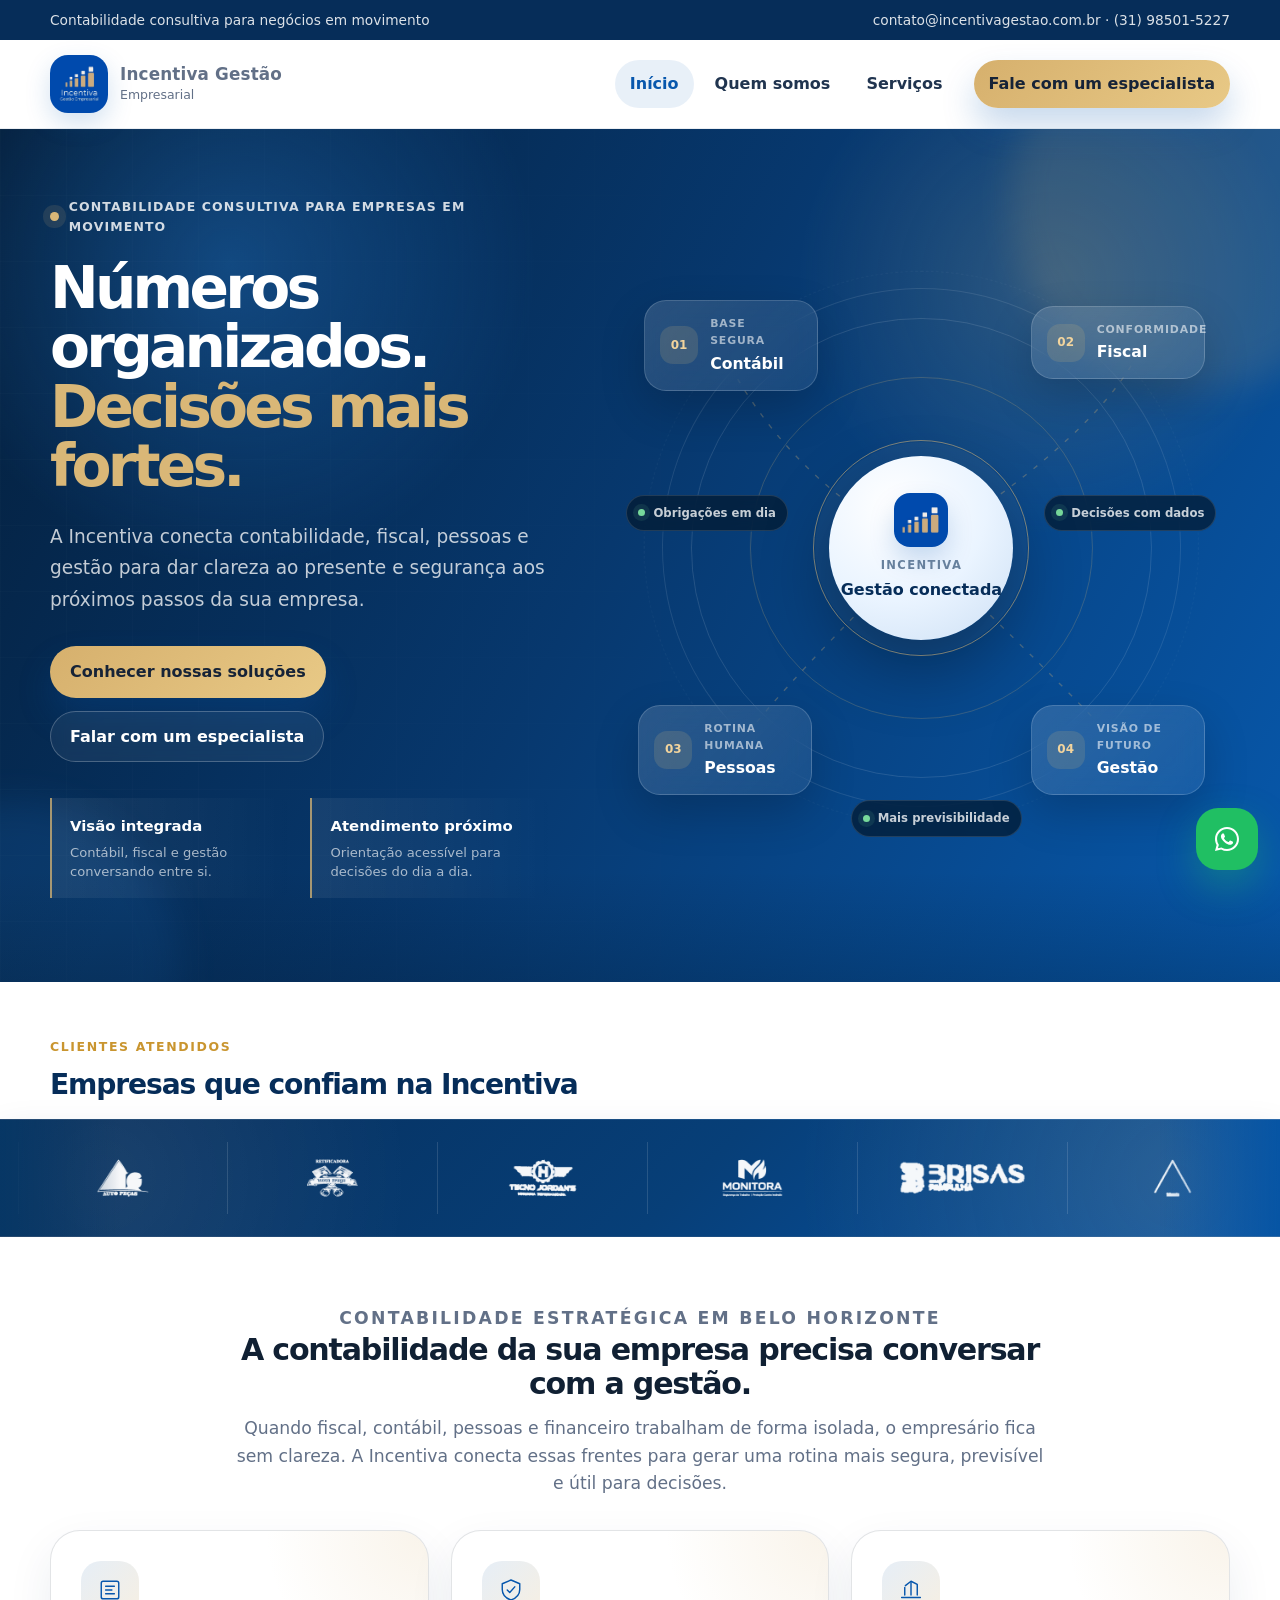
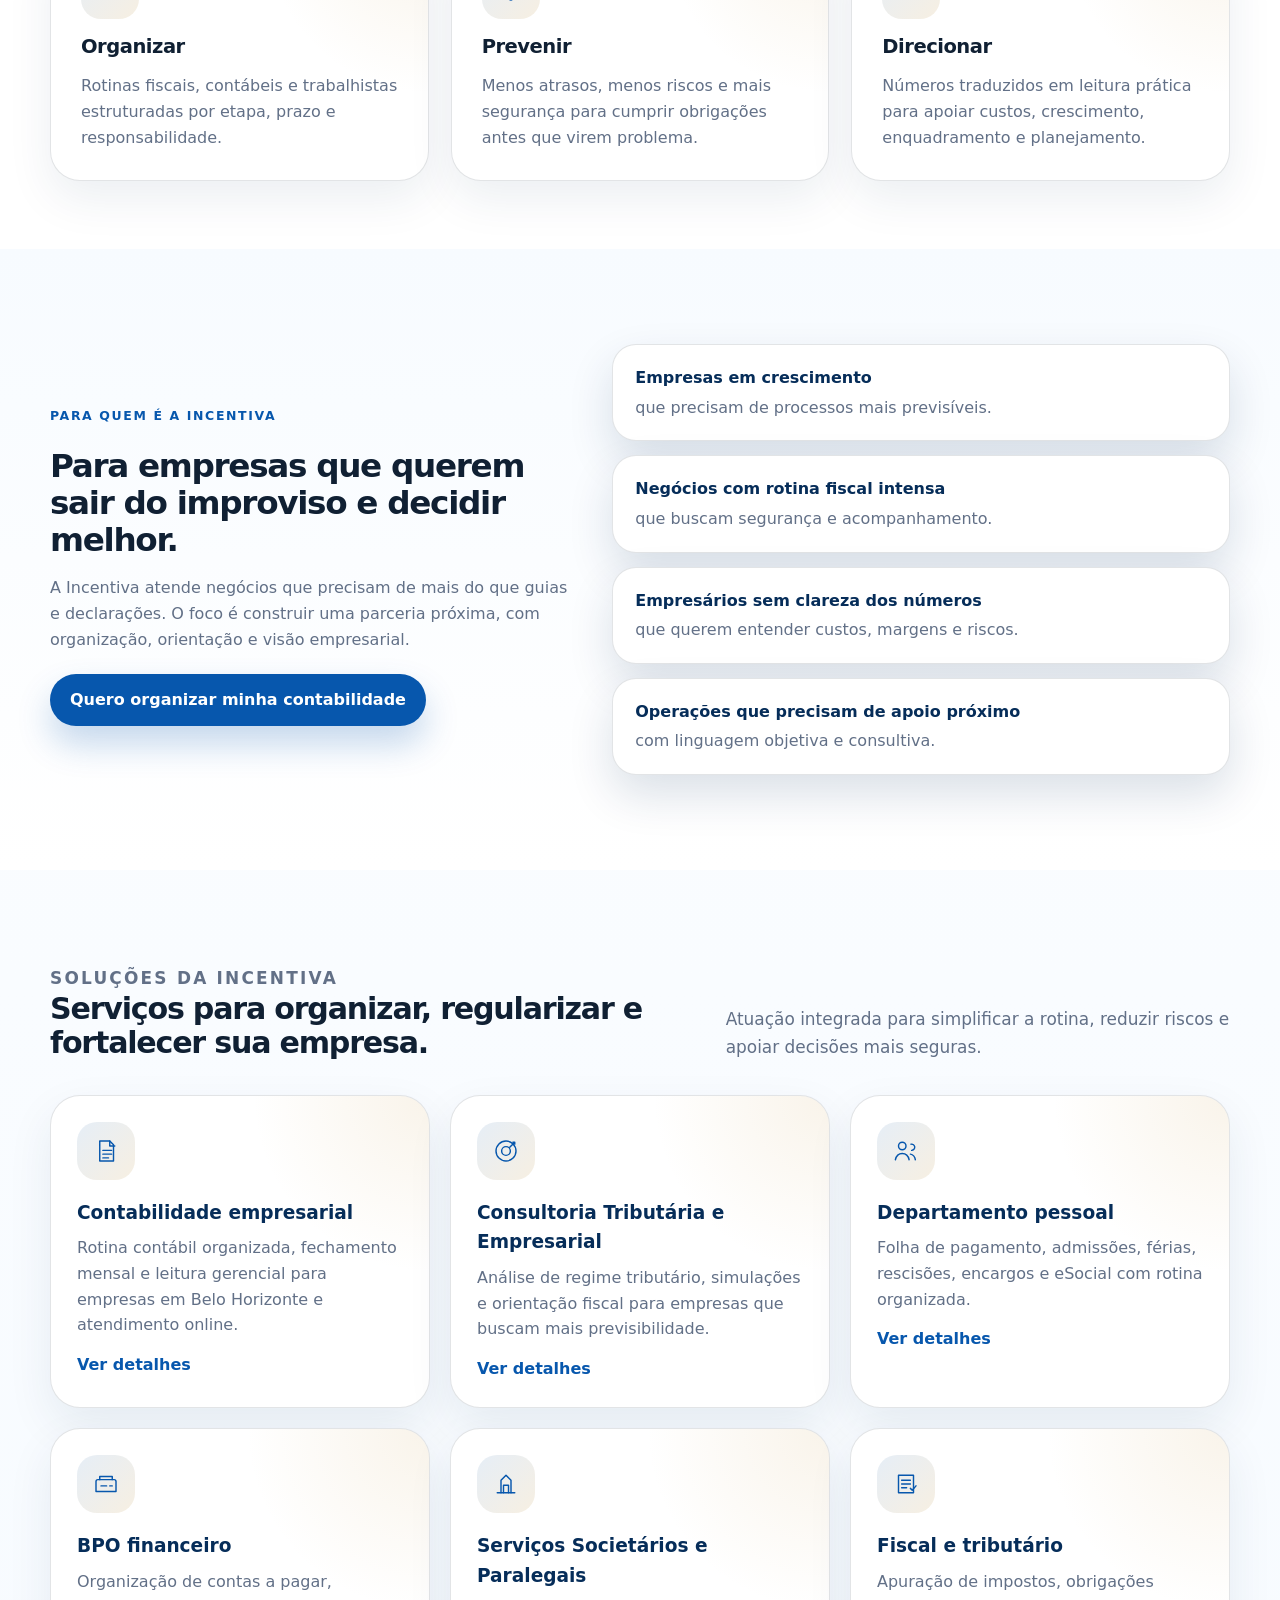
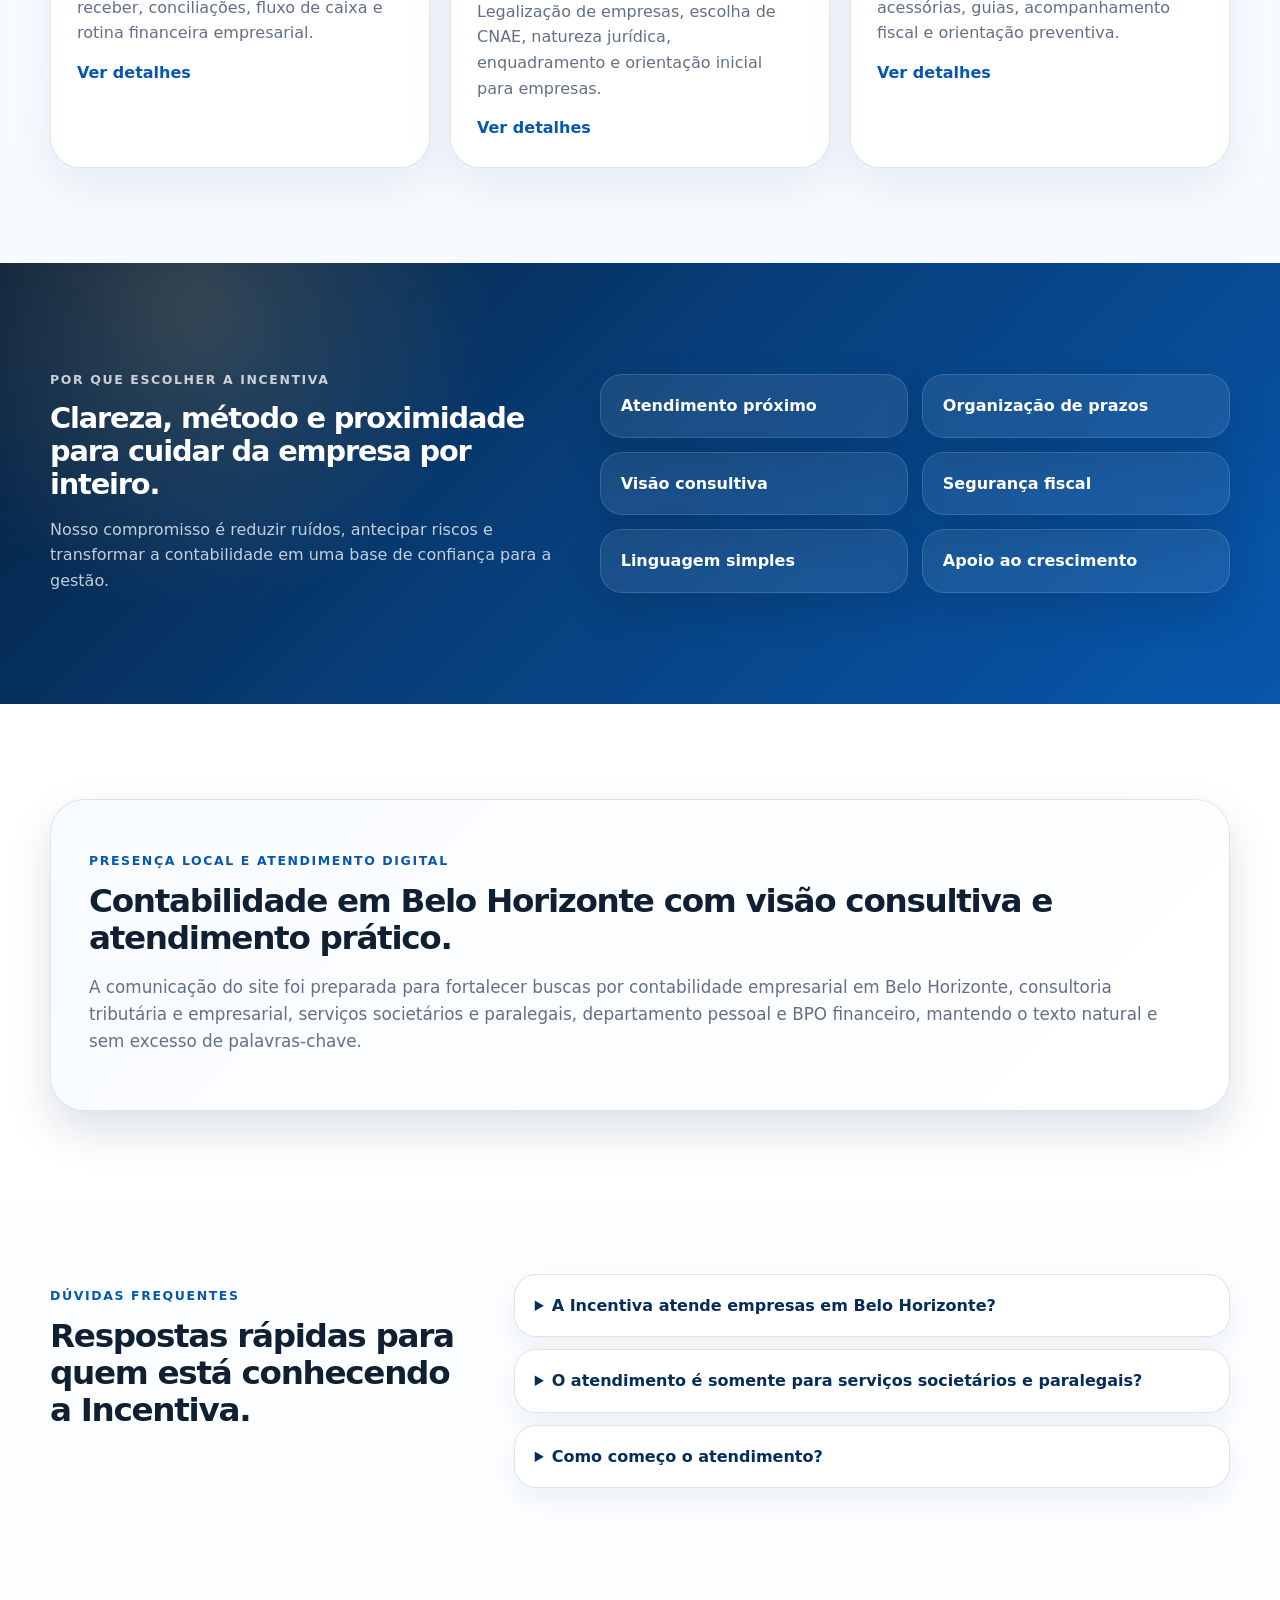
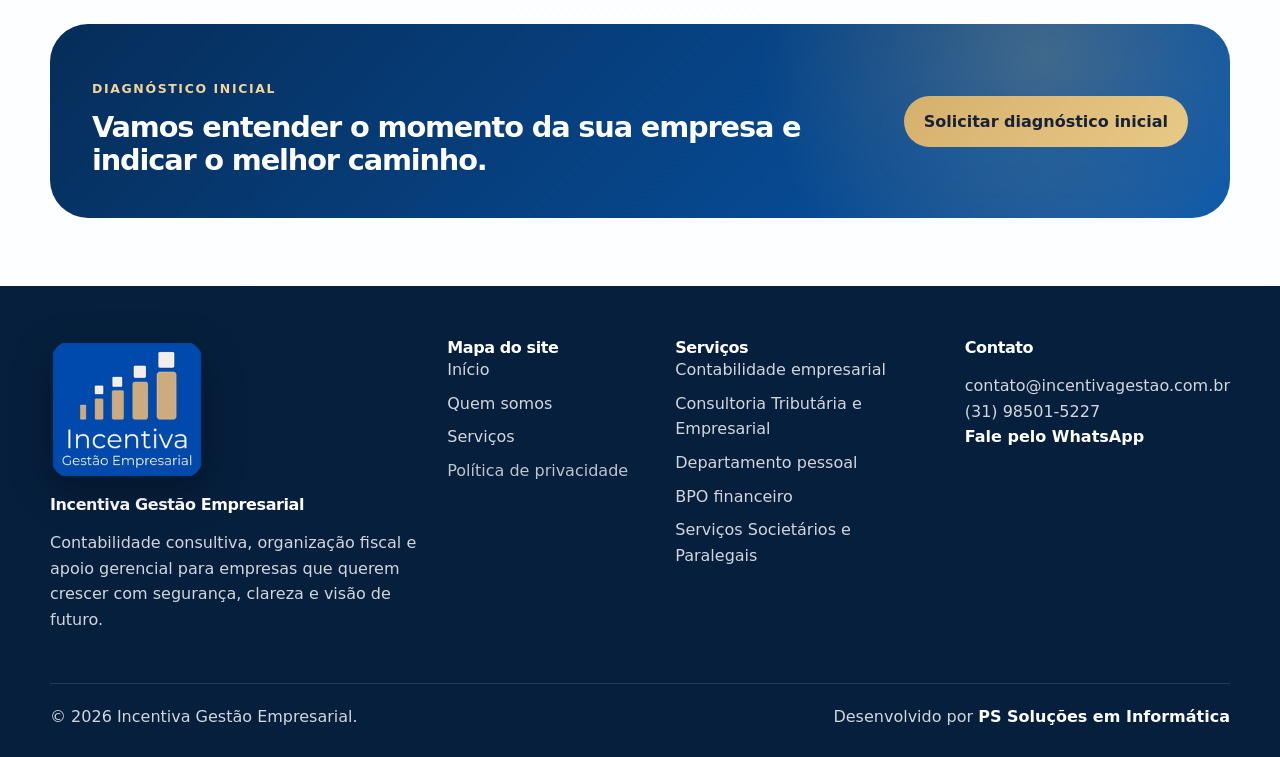
==== commit 67ab6a71: "style: arredondar logo do footer" ====
--- a/index.html
+++ b/index.html
@@ -1,4 +1,4 @@
-<!doctype html><html lang="pt-BR"><head><meta charset="utf-8"><meta name="viewport" content="width=device-width, initial-scale=1"><title>Contabilidade empresarial em Belo Horizonte | Incentiva Gestão</title><meta name="description" content="Contabilidade consultiva e gestão empresarial em Belo Horizonte para empresas que buscam organização fiscal, BPO financeiro e decisões mais seguras."><link rel="canonical" href="https://www.incentivagestao.com.br/"><meta name="theme-color" content="#0757ad"><meta name="site-version" content="28-footer-logo-corrigida"><meta property="og:title" content="Contabilidade empresarial em Belo Horizonte | Incentiva Gestão"><meta property="og:description" content="Contabilidade consultiva e gestão empresarial em Belo Horizonte para empresas que buscam organização fiscal, BPO financeiro e decisões mais seguras."><meta property="og:type" content="website"><meta property="og:url" content="https://www.incentivagestao.com.br/"><meta property="og:image" content="https://www.incentivagestao.com.br/assets/img/og-image.jpg"><meta property="og:image:width" content="1200"><meta property="og:image:height" content="630"><meta name="twitter:card" content="summary_large_image"><link rel="icon" type="image/png" sizes="512x512" href="https://www.incentivagestao.com.br/assets/img/favicon.png"><link rel="shortcut icon" href="https://www.incentivagestao.com.br/assets/img/favicon.png"><link rel="apple-touch-icon" href="https://www.incentivagestao.com.br/assets/img/favicon.png"><link rel="stylesheet" href="assets/css/style.css?v=28"><script type="application/ld+json">{"@context":"https://schema.org","@graph":[{"@type":["AccountingService","LocalBusiness"],"@id":"https://www.incentivagestao.com.br/#empresa","name":"Incentiva Gestão Empresarial","url":"https://www.incentivagestao.com.br/","logo":"https://www.incentivagestao.com.br/assets/img/logo-incentiva.png","image":"https://www.incentivagestao.com.br/assets/img/og-image.jpg","email":"contato@incentivagestao.com.br","telephone":"+55 31 98501-5227","address":{"@type":"PostalAddress","addressLocality":"Belo Horizonte","addressRegion":"MG","addressCountry":"BR"},"areaServed":["Belo Horizonte","Região Metropolitana de Belo Horizonte","Minas Gerais"],"description":"Contabilidade consultiva, organização fiscal, departamento pessoal, BPO financeiro e apoio gerencial para empresas."},{"@type":"WebPage","@id":"https://www.incentivagestao.com.br/#webpage","url":"https://www.incentivagestao.com.br/","name":"Contabilidade empresarial em Belo Horizonte | Incentiva Gestão","description":"Contabilidade consultiva em Belo Horizonte para empresas que buscam clareza, organização fiscal, BPO financeiro e apoio gerencial.","isPartOf":{"@type":"WebSite","@id":"https://www.incentivagestao.com.br/#website","url":"https://www.incentivagestao.com.br/","name":"Incentiva Gestão Empresarial"},"about":{"@id":"https://www.incentivagestao.com.br/#empresa","url":"https://www.incentivagestao.com.br/","logo":"https://www.incentivagestao.com.br/assets/img/logo-incentiva.png","image":"https://www.incentivagestao.com.br/assets/img/og-image.jpg","email":"contato@incentivagestao.com.br","telephone":"+55 31 98501-5227","areaServed":["Belo Horizonte","Região Metropolitana de Belo Horizonte","Minas Gerais"]}},{"@type":"FAQPage","@id":"https://www.incentivagestao.com.br/#faq","mainEntity":[{"@type":"Question","name":"A Incentiva atende empresas em Belo Horizonte?","acceptedAnswer":{"@type":"Answer","text":"Sim. A comunicação do site já está preparada para posicionar a Incentiva em Belo Horizonte/MG, com possibilidade de atendimento online para empresas de outras regiões."}},{"@type":"Question","name":"O atendimento é somente para serviços societários e paralegais?","acceptedAnswer":{"@type":"Answer","text":"Não. A Incentiva pode apoiar abertura, contabilidade empresarial, fiscal, departamento pessoal, BPO financeiro e consultoria tributária e empresarial."}},{"@type":"Question","name":"Como começo o atendimento?","acceptedAnswer":{"@type":"Answer","text":"O caminho principal é falar pelo WhatsApp para uma conversa inicial sobre o momento da empresa e os serviços mais adequados."}}]}]}</script></head><body><!-- Incentiva site version: 28-footer-logo-corrigida --><a class="skip-link" href="#conteudo">Pular para o conteúdo</a>
+<!doctype html><html lang="pt-BR"><head><meta charset="utf-8"><meta name="viewport" content="width=device-width, initial-scale=1"><title>Contabilidade empresarial em Belo Horizonte | Incentiva Gestão</title><meta name="description" content="Contabilidade consultiva e gestão empresarial em Belo Horizonte para empresas que buscam organização fiscal, BPO financeiro e decisões mais seguras."><link rel="canonical" href="https://www.incentivagestao.com.br/"><meta name="theme-color" content="#0757ad"><meta name="site-version" content="29-footer-logo-arredondada"><meta property="og:title" content="Contabilidade empresarial em Belo Horizonte | Incentiva Gestão"><meta property="og:description" content="Contabilidade consultiva e gestão empresarial em Belo Horizonte para empresas que buscam organização fiscal, BPO financeiro e decisões mais seguras."><meta property="og:type" content="website"><meta property="og:url" content="https://www.incentivagestao.com.br/"><meta property="og:image" content="https://www.incentivagestao.com.br/assets/img/og-image.jpg"><meta property="og:image:width" content="1200"><meta property="og:image:height" content="630"><meta name="twitter:card" content="summary_large_image"><link rel="icon" type="image/png" sizes="512x512" href="https://www.incentivagestao.com.br/assets/img/favicon.png"><link rel="shortcut icon" href="https://www.incentivagestao.com.br/assets/img/favicon.png"><link rel="apple-touch-icon" href="https://www.incentivagestao.com.br/assets/img/favicon.png"><link rel="stylesheet" href="assets/css/style.css?v=29"><script type="application/ld+json">{"@context":"https://schema.org","@graph":[{"@type":["AccountingService","LocalBusiness"],"@id":"https://www.incentivagestao.com.br/#empresa","name":"Incentiva Gestão Empresarial","url":"https://www.incentivagestao.com.br/","logo":"https://www.incentivagestao.com.br/assets/img/logo-incentiva.png","image":"https://www.incentivagestao.com.br/assets/img/og-image.jpg","email":"contato@incentivagestao.com.br","telephone":"+55 31 98501-5227","address":{"@type":"PostalAddress","addressLocality":"Belo Horizonte","addressRegion":"MG","addressCountry":"BR"},"areaServed":["Belo Horizonte","Região Metropolitana de Belo Horizonte","Minas Gerais"],"description":"Contabilidade consultiva, organização fiscal, departamento pessoal, BPO financeiro e apoio gerencial para empresas."},{"@type":"WebPage","@id":"https://www.incentivagestao.com.br/#webpage","url":"https://www.incentivagestao.com.br/","name":"Contabilidade empresarial em Belo Horizonte | Incentiva Gestão","description":"Contabilidade consultiva em Belo Horizonte para empresas que buscam clareza, organização fiscal, BPO financeiro e apoio gerencial.","isPartOf":{"@type":"WebSite","@id":"https://www.incentivagestao.com.br/#website","url":"https://www.incentivagestao.com.br/","name":"Incentiva Gestão Empresarial"},"about":{"@id":"https://www.incentivagestao.com.br/#empresa","url":"https://www.incentivagestao.com.br/","logo":"https://www.incentivagestao.com.br/assets/img/logo-incentiva.png","image":"https://www.incentivagestao.com.br/assets/img/og-image.jpg","email":"contato@incentivagestao.com.br","telephone":"+55 31 98501-5227","areaServed":["Belo Horizonte","Região Metropolitana de Belo Horizonte","Minas Gerais"]}},{"@type":"FAQPage","@id":"https://www.incentivagestao.com.br/#faq","mainEntity":[{"@type":"Question","name":"A Incentiva atende empresas em Belo Horizonte?","acceptedAnswer":{"@type":"Answer","text":"Sim. A comunicação do site já está preparada para posicionar a Incentiva em Belo Horizonte/MG, com possibilidade de atendimento online para empresas de outras regiões."}},{"@type":"Question","name":"O atendimento é somente para serviços societários e paralegais?","acceptedAnswer":{"@type":"Answer","text":"Não. A Incentiva pode apoiar abertura, contabilidade empresarial, fiscal, departamento pessoal, BPO financeiro e consultoria tributária e empresarial."}},{"@type":"Question","name":"Como começo o atendimento?","acceptedAnswer":{"@type":"Answer","text":"O caminho principal é falar pelo WhatsApp para uma conversa inicial sobre o momento da empresa e os serviços mais adequados."}}]}]}</script></head><body><!-- Incentiva site version: 29-footer-logo-arredondada --><a class="skip-link" href="#conteudo">Pular para o conteúdo</a>
 <div class="topbar"><div class="container"><span>Contabilidade consultiva para negócios em movimento</span><span>contato@incentivagestao.com.br · (31) 98501-5227</span></div></div>
 <header class="site-header">
   <div class="container nav-wrap">
@@ -179,4 +179,4 @@
 <section class="section compact">
   <div class="container band reveal"><div><p class="kicker kicker-gold">Diagnóstico inicial</p><h2>Vamos entender o momento da sua empresa e indicar o melhor caminho.</h2></div><a class="btn gold" href="https://wa.me/5531985015227?text=Ol%C3%A1%21%20Gostaria%20de%20solicitar%20um%20diagn%C3%B3stico%20inicial%20para%20minha%20empresa." target="_blank" rel="noopener">Solicitar diagnóstico inicial</a></div>
 </section></main><footer class="site-footer"><div class="container footer-grid footer-grid-v11"><div><img class="footer-logo" src="assets/img/footer-logo-incentiva.png" alt="Logo Incentiva Gestão Empresarial" width="220" height="199" loading="lazy"><h3>Incentiva Gestão Empresarial</h3><p>Contabilidade consultiva, organização fiscal e apoio gerencial para empresas que querem crescer com segurança, clareza e visão de futuro.</p></div><div><h3>Mapa do site</h3><nav class="footer-links"><a href="index.html">Início</a><a href="quem-somos.html">Quem somos</a><a href="servicos.html">Serviços</a><a href="politica-de-privacidade.html">Política de privacidade</a></nav></div><div><h3>Serviços</h3><nav class="footer-links"><a href="contabilidade-empresarial.html">Contabilidade empresarial</a><a href="consultoria-tributaria-empresarial.html">Consultoria Tributária e Empresarial</a><a href="departamento-pessoal.html">Departamento pessoal</a><a href="bpo-financeiro.html">BPO financeiro</a><a href="servicos-societarios-paralegais.html">Serviços Societários e Paralegais</a></nav></div><div><h3>Contato</h3><p>contato@incentivagestao.com.br<br>(31) 98501-5227<br><a href="https://wa.me/5531985015227?text=Ol%C3%A1%21%20Gostaria%20de%20conversar%20sobre%20minha%20empresa." target="_blank" rel="noopener">Fale pelo WhatsApp</a></p></div></div><div class="container dev"><span>© 2026 Incentiva Gestão Empresarial.</span><span>Desenvolvido por <a href="https://www.psinformatica.com.br" target="_blank" rel="noopener">PS Soluções em Informática</a></span></div></footer>
-<a class="whatsapp-float" href="https://wa.me/5531985015227?text=Ol%C3%A1%21%20Vim%20pelo%20site%20da%20Incentiva%20e%20quero%20falar%20com%20um%20especialista." target="_blank" rel="noopener" aria-label="Falar no WhatsApp"><span class="whatsapp-bubble">Fale agora com um dos nossos especialistas</span><span class="whatsapp-btn" aria-hidden="true"><svg viewBox="0 0 32 32" fill="currentColor" xmlns="http://www.w3.org/2000/svg"><path d="M16.001 3.2c-7.068 0-12.8 5.729-12.8 12.797 0 2.263.595 4.474 1.725 6.42L3.2 28.8l6.545-1.676a12.74 12.74 0 0 0 6.256 1.673h.005c7.066 0 12.794-5.729 12.794-12.799C28.8 8.93 23.069 3.2 16.001 3.2Zm0 23.496h-.004a10.63 10.63 0 0 1-5.42-1.49l-.389-.231-3.885.995 1.037-3.788-.253-.392A10.615 10.615 0 0 1 5.37 16c0-5.86 4.768-10.629 10.631-10.629 2.84.001 5.509 1.107 7.517 3.115 2.008 2.008 3.115 4.68 3.113 7.517 0 5.862-4.768 10.631-10.63 10.631Zm5.83-7.958c-.319-.16-1.888-.93-2.18-1.037-.292-.106-.505-.16-.718.16-.213.319-.824 1.037-1.01 1.25-.186.213-.372.24-.691.08-.319-.16-1.348-.497-2.566-1.584-.948-.845-1.589-1.888-1.775-2.207-.186-.319-.02-.491.14-.65.144-.143.319-.372.478-.558.16-.186.213-.319.319-.532.106-.213.053-.399-.027-.558-.08-.16-.718-1.729-.984-2.366-.26-.623-.524-.538-.718-.547l-.611-.011c-.213 0-.558.08-.85.399-.292.319-1.116 1.09-1.116 2.658 0 1.569 1.143 3.085 1.302 3.298.16.213 2.25 3.437 5.451 4.816.761.328 1.355.524 1.818.671.764.243 1.46.209 2.01.127.613-.091 1.888-.771 2.154-1.516.266-.745.266-1.383.186-1.516-.08-.133-.292-.213-.611-.372Z"/></svg></span></a><script src="assets/js/main.js?v=28"></script></body></html>+<a class="whatsapp-float" href="https://wa.me/5531985015227?text=Ol%C3%A1%21%20Vim%20pelo%20site%20da%20Incentiva%20e%20quero%20falar%20com%20um%20especialista." target="_blank" rel="noopener" aria-label="Falar no WhatsApp"><span class="whatsapp-bubble">Fale agora com um dos nossos especialistas</span><span class="whatsapp-btn" aria-hidden="true"><svg viewBox="0 0 32 32" fill="currentColor" xmlns="http://www.w3.org/2000/svg"><path d="M16.001 3.2c-7.068 0-12.8 5.729-12.8 12.797 0 2.263.595 4.474 1.725 6.42L3.2 28.8l6.545-1.676a12.74 12.74 0 0 0 6.256 1.673h.005c7.066 0 12.794-5.729 12.794-12.799C28.8 8.93 23.069 3.2 16.001 3.2Zm0 23.496h-.004a10.63 10.63 0 0 1-5.42-1.49l-.389-.231-3.885.995 1.037-3.788-.253-.392A10.615 10.615 0 0 1 5.37 16c0-5.86 4.768-10.629 10.631-10.629 2.84.001 5.509 1.107 7.517 3.115 2.008 2.008 3.115 4.68 3.113 7.517 0 5.862-4.768 10.631-10.63 10.631Zm5.83-7.958c-.319-.16-1.888-.93-2.18-1.037-.292-.106-.505-.16-.718.16-.213.319-.824 1.037-1.01 1.25-.186.213-.372.24-.691.08-.319-.16-1.348-.497-2.566-1.584-.948-.845-1.589-1.888-1.775-2.207-.186-.319-.02-.491.14-.65.144-.143.319-.372.478-.558.16-.186.213-.319.319-.532.106-.213.053-.399-.027-.558-.08-.16-.718-1.729-.984-2.366-.26-.623-.524-.538-.718-.547l-.611-.011c-.213 0-.558.08-.85.399-.292.319-1.116 1.09-1.116 2.658 0 1.569 1.143 3.085 1.302 3.298.16.213 2.25 3.437 5.451 4.816.761.328 1.355.524 1.818.671.764.243 1.46.209 2.01.127.613-.091 1.888-.771 2.154-1.516.266-.745.266-1.383.186-1.516-.08-.133-.292-.213-.611-.372Z"/></svg></span></a><script src="assets/js/main.js?v=29"></script></body></html>
--- a/assets/css/style.css
+++ b/assets/css/style.css
@@ -1027,3 +1027,11 @@
     margin-bottom:14px;
   }
 }
+
+
+/* v29 footer rounded logo */
+.footer-logo{
+  border-radius:24px !important;
+  overflow:hidden;
+  box-shadow:0 14px 28px rgba(0,0,0,.16);
+}
